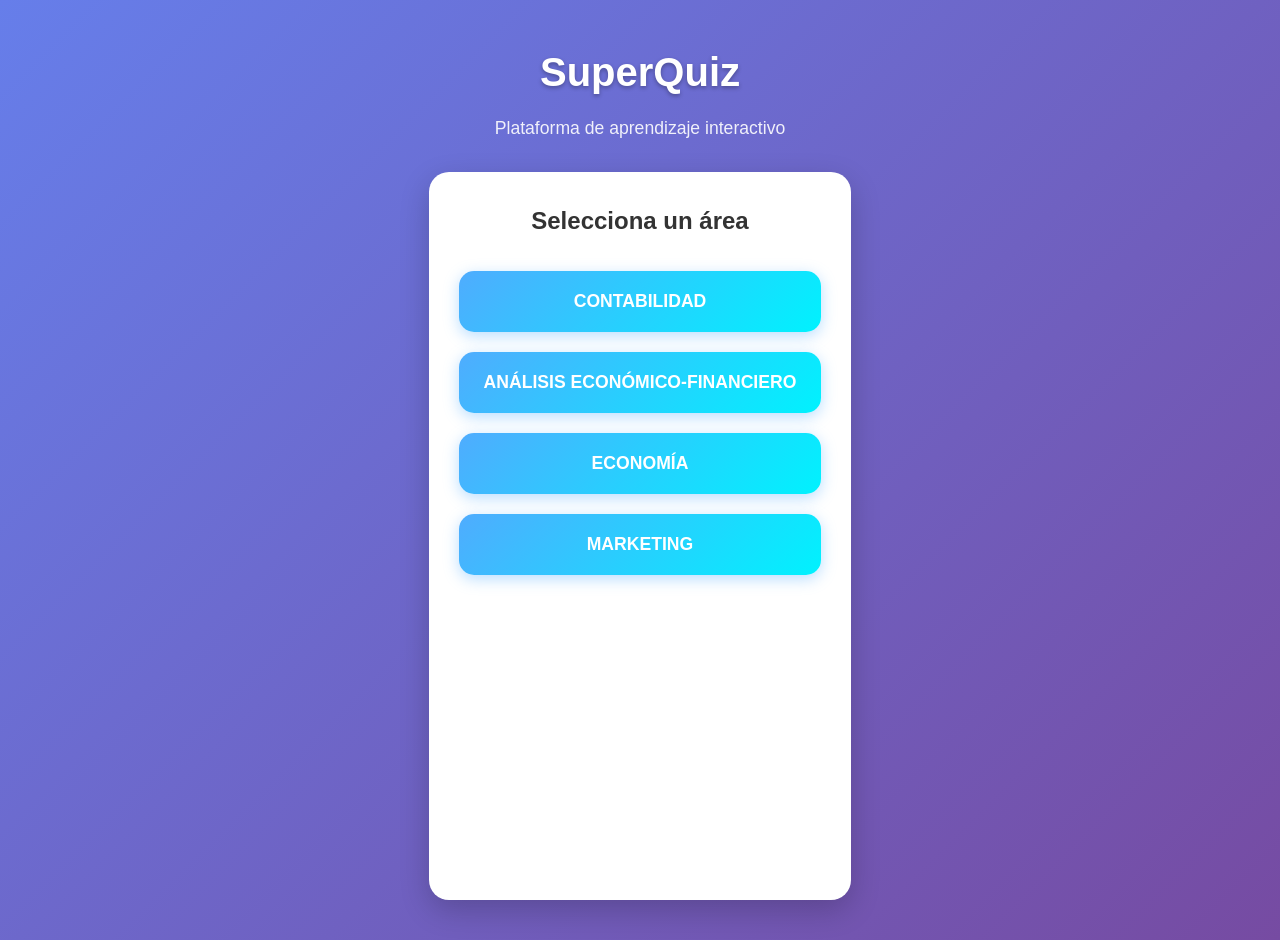
==== index.html @ 413c9064 "Update index.html" ====
<!DOCTYPE html>
<html lang="es">
<head>
    <meta charset="UTF-8">
    <meta name="viewport" content="width=device-width, initial-scale=1.0">
    <title>SuperQuiz</title>
    <style>
        * {
            margin: 0;
            padding: 0;
            box-sizing: border-box;
        }
        body {
            font-family: -apple-system, BlinkMacSystemFont, 'Segoe UI', 'Roboto', 'Helvetica Neue', Arial, sans-serif;
            background: linear-gradient(135deg, #667eea 0%, #764ba2 100%);
            min-height: 100vh;
            color: #333;
            line-height: 1.6;
        }
        .container {
            max-width: 800px;
            margin: 0 auto;
            padding: 20px;
            min-height: 100vh;
            display: flex;
            flex-direction: column;
        }
        .header {
            text-align: center;
            margin-bottom: 30px;
        }
        .header h1 {
            font-size: 2.5rem;
            font-weight: 700;
            margin-bottom: 10px;
            text-shadow: 0 2px 4px rgba(0,0,0,0.3);
            color: white;
        }
        .header p {
            font-size: 1.1rem;
            opacity: 0.9;
            color: white;
        }
        .page {
            display: none;
            flex: 1;
        }
        .page.active {
            display: flex;
            flex-direction: column;
        }
        .main-menu {
            background: white;
            border-radius: 20px;
            padding: 30px;
            box-shadow: 0 10px 30px rgba(0,0,0,0.2);
            flex: 1;
            text-align: center;
        }
        .main-buttons {
            display: grid;
            gap: 20px;
            margin-top: 30px;
        }
        .btn {
            background: linear-gradient(135deg, #4facfe 0%, #00f2fe 100%);
            border: none;
            border-radius: 15px;
            padding: 20px 25px;
            font-size: 1.1rem;
            font-weight: 600;
            color: white;
            cursor: pointer;
            transition: all 0.3s ease;
            text-align: center;
            height: auto;
            box-shadow: 0 4px 15px rgba(79, 172, 254, 0.4);
        }
        .btn:hover {
            box-shadow: 0 8px 25px rgba(79, 172, 254, 0.6);
            transform: translateY(-2px);
        }
        .quiz-container {
            background: white;
            border-radius: 20px;
            padding: 30px;
            box-shadow: 0 10px 30px rgba(0,0,0,0.2);
            flex: 1;
        }
        .quiz-header {
            display: flex;
            justify-content: space-between;
            align-items: center;
            margin-bottom: 20px;
            padding-bottom: 15px;
            border-bottom: 1px solid #eee;
        }
        .quiz-title {
            font-size: 1.8rem;
            font-weight: 700;
        }
        .progress {
            font-size: 1.1rem;
            color: #666;
        }
        .instructions {
            background: linear-gradient(135deg, #a8e6cf 0%, #dcedc8 100%);
            padding: 20px;
            border-radius: 12px;
            margin-bottom: 30px;
            border-left: 4px solid #4caf50;
        }
        .instructions p {
            margin: 0;
            font-weight: 500;
            color: #2e7d32;
        }
        .question {
            margin-bottom: 40px;
            padding: 30px 0;
            border-bottom: 1px solid #eee;
        }
        .question:last-child {
            border-bottom: none;
        }
        .question-intro {
            background: #f8f9fa;
            border-left: 4px solid #4facfe;
            padding: 15px 20px;
            border-radius: 0 8px 8px 0;
            margin-bottom: 20px;
        }
        .question-intro p {
            margin: 0;
            color: #555;
            font-style: italic;
        }
        .question-text {
            font-size: 1.2rem;
            font-weight: 600;
            margin-bottom: 20px;
            color: #333;
        }
        .options {
            display: grid;
            gap: 12px;
        }
        .option {
            background: #f8f9fa;
            padding: 15px;
            border-radius: 10px;
            cursor: pointer;
            transition: all 0.2s ease;
            border: 2px solid transparent;
        }
        .option:hover {
            background: #eef2f7;
        }
        .option.selected {
            background: linear-gradient(135deg, #d4e5ff 0%, #c1d7ff 100%);
            border: 2px solid #4facfe;
            font-weight: 500;
        }
        .option.correct {
            background: linear-gradient(135deg, #d4edda 0%, #c3e6cb 100%);
            border: 2px solid #28a745;
        }
        .option.incorrect {
            background: linear-gradient(135deg, #f8d7da 0%, #f5c6cb 100%);
            border: 2px solid #dc3545;
        }
        .question-actions {
            display: flex;
            justify-content: space-between;
            margin-top: 25px;
        }
        .btn-validate {
            background: linear-gradient(135deg, #667eea 0%, #764ba2 100%);
            color: white;
            border: none;
            border-radius: 10px;
            padding: 12px 25px;
            font-size: 1rem;
            font-weight: 500;
            cursor: pointer;
            transition: all 0.3s ease;
        }
        .btn-validate:hover {
            box-shadow: 0 8px 25px rgba(102, 126, 234, 0.6);
        }
        .btn-validate:disabled {
            opacity: 0.6;
            cursor: not-allowed;
        }
        .btn-saber-mas {
            color: #667eea;
            text-decoration: underline;
            background: none;
            border: none;
            font-size: 0.95rem;
            font-weight: 500;
            cursor: pointer;
            padding: 0;
            margin: 0 10px;
        }
        .btn-saber-mas:hover {
            color: #555;
        }
        .modal {
            display: none;
            position: fixed;
            top: 0;
            left: 0;
            width: 100%;
            height: 100%;
            background-color: rgba(0, 0, 0, 0.7);
            justify-content: center;
            align-items: center;
            z-index: 1000;
        }
        .modal-content {
            background: white;
            padding: 30px;
            border-radius: 20px;
            width: 90%;
            max-width: 600px;
            max-height: 80vh;
            overflow-y: auto;
            position: relative;
            box-shadow: 0 10px 40px rgba(0,0,0,0.3);
            font-size: 1rem;
            line-height: 1.7;
        }
        .modal-close {
            position: absolute;
            top: 15px;
            right: 20px;
            font-size: 1.5rem;
            font-weight: bold;
            color: #555;
            cursor: pointer;
            background: none;
            border: none;
        }
        .modal-close:hover {
            color: #000;
        }
        .modal-title {
            font-size: 1.3rem;
            font-weight: 600;
            margin-bottom: 15px;
            color: #333;
            border-bottom: 1px solid #ddd;
            padding-bottom: 10px;
        }
        .modal-content p {
            margin-bottom: 15px;
            text-align: justify;
        }
        .modal-content u {
            text-decoration: none;
            border-bottom: 1px dotted #007bff;
            cursor: help;
        }
        .feedback {
            padding: 15px 20px;
            border-radius: 12px;
            margin: 20px 0;
            font-weight: 500;
        }
        .feedback.correct {
            background: linear-gradient(135deg, #d4edda 0%, #c3e6cb 100%);
            border: 2px solid #28a745;
            color: #155724;
        }
        .feedback.incorrect {
            background: linear-gradient(135deg, #f8d7da 0%, #f5c6cb 100%);
            border: 2px solid #dc3545;
            color: #721c24;
        }
        .results {
            text-align: center;
            padding: 30px;
            background: linear-gradient(135deg, #fff 0%, #f8f9fa 100%);
            border-radius: 15px;
            margin: 20px 0;
        }
        .results h3 {
            font-size: 3rem;
            font-weight: 700;
            background: linear-gradient(135deg, #4facfe 0%, #00f2fe 100%);
            -webkit-background-clip: text;
            -webkit-text-fill-color: transparent;
            background-clip: text;
            margin-bottom: 15px;
        }
        .results .score {
            font-size: 3rem;
            font-weight: 700;
            background: linear-gradient(135deg, #4facfe 0%, #00f2fe 100%);
            -webkit-background-clip: text;
            -webkit-text-fill-color: transparent;
            background-clip: text;
            margin-bottom: 15px;
        }
        .results .message {
            font-size: 1.2rem;
            color: #666;
            margin-bottom: 20px;
        }
        .btn-home {
            background: linear-gradient(135deg, #ff6b6b 0%, #feca57 100%);
            padding: 10px 20px;
            font-size: 0.9rem;
            box-shadow: 0 4px 15px rgba(255, 107, 107, 0.4);
            border: none;
            border-radius: 10px;
            color: white;
            cursor: pointer;
            font-weight: 500;
        }
        .btn-home:hover {
            box-shadow: 0 8px 25px rgba(255, 107, 107, 0.6);
        }
        .loading {
            text-align: center;
            padding: 20px;
            color: #666;
        }
        .loading::after {
            content: '.';
            animation: dots 1.5s steps(5, end) infinite;
        }
        .error {
            background: #fff8f8;
            border: 1px solid #ffcccc;
            border-radius: 10px;
            padding: 20px;
            color: #cc0000;
            margin: 20px 0;
        }
        .error h3 {
            margin-top: 0;
            color: #cc0000;
        }
        .error code {
            background: #f0f0f0;
            padding: 2px 5px;
            border-radius: 4px;
            font-family: monospace;
        }
        .error ul {
            padding-left: 20px;
            margin: 10px 0;
        }
        .debug-info {
            background: #f8f9fa;
            border: 1px solid #dee2e6;
            border-radius: 5px;
            padding: 10px;
            margin: 10px 0;
            font-family: monospace;
            font-size: 0.8rem;
            color: #666;
            white-space: pre-wrap;
        }
        @keyframes dots {
            0%, 20% { content: '.'; }
            40% { content: '..'; }
            60%, 100% { content: '...'; }
        }
        @media (max-width: 768px) {
            .container {
                padding: 15px;
            }
            .header h1 {
                font-size: 2rem;
            }
            .quiz-container, .quiz-menu, .main-menu {
                padding: 20px;
            }
            .quiz-container {
                max-width: 90%;
            }
            .question-text {
                font-size: 1.1rem;
            }
            .btn {
                padding: 15px 20px;
                font-size: 1rem;
            }
            .quiz-header {
                flex-direction: column;
                gap: 15px;
                text-align: center;
            }
            .results h3 {
                font-size: 2rem;
            }
        }
    </style>
</head>
<body>
    <div class="container">
        <!-- Página principal -->
        <div class="container page active" id="main-page">
            <div class="header">
                <h1>SuperQuiz</h1>
                <p>Plataforma de aprendizaje interactivo</p>
            </div>
            <div class="main-menu">
                <h2>Selecciona un área</h2>
                <div class="main-buttons">
                    <button class="btn" onclick="showPage('menu-page', 'contabilidad')">CONTABILIDAD</button>
                    <button class="btn" onclick="showPage('menu-page', 'analisis-economico-financiero')">ANÁLISIS ECONÓMICO-FINANCIERO</button>
                    <button class="btn" onclick="showPage('menu-page', 'economia')">ECONOMÍA</button>
                    <button class="btn" onclick="showPage('menu-page', 'marketing')">MARKETING</button>
                </div>
            </div>
        </div>

        <!-- Menú de temas -->
        <div class="page" id="menu-page">
            <div class="main-menu">
                <h2 id="area-title">Temas disponibles</h2>
                <div id="quiz-list" class="main-buttons">
                    <!-- Los temas se cargarán dinámicamente aquí -->
                </div>
                <button class="btn btn-home" onclick="showPage('main-page')">← Volver al inicio</button>
            </div>
        </div>

        <!-- Página del quiz -->
        <div class="page" id="quiz-page">
            <div class="quiz-container">
                <div class="quiz-header">
                    <h2 class="quiz-title" id="quiz-title">Título del tema</h2>
                    <div class="progress">Pregunta <span id="current-question">1</span> de <span id="total-questions">15</span></div>
                </div>
                
                <div class="instructions">
                    <p>Selecciona una o varias opciones y haz clic en "Validar respuesta" para comprobar si es correcta.</p>
                </div>
                
                <div id="quiz-content">
                    <!-- El contenido del quiz se cargará dinámicamente aquí -->
                </div>
            </div>
        </div>

        <!-- Página de resultados -->
        <div class="page" id="results-page">
            <div class="results">
                <h3>¡Quiz completado!</h3>
                <div class="score" id="final-score">0/0</div>
                <div class="message" id="result-message">¡Buen trabajo!</div>
                <button class="btn-home" onclick="showPage('menu-page')">Volver a los temas</button>
            </div>
        </div>
    </div>

    <!-- Modal para "Saber más" -->
    <div id="saberMasModal" class="modal">
        <div class="modal-content">
            <span class="modal-close" onclick="closeModal()">&times;</span>
            <h3 class="modal-title">Más información</h3>
            <div id="modal-content"></div>
        </div>
    </div>

    <script>
        // Variables globales
        let currentArea = 'contabilidad';
        let currentQuizId = '';
        let currentQuestionIndex = 0;
        let selectedOptions = [];
        let score = 0;
        let quizData = null;
        let totalQuestions = 0;

        // Función para obtener la ruta base de la aplicación
        function getBasePath() {
            const path = window.location.pathname;
            // Si estamos en GitHub Pages con un repositorio específico
            if (path.includes('/quizarra')) {
                const segments = path.split('/');
                if (segments.length > 1) {
                    return '/' + segments[1];
                }
            }
            return '';
        }

        // Función para mostrar información de debug
        function showDebugInfo(info) {
            console.log('Debug Info:', info);
            const debugDiv = document.createElement('div');
            debugDiv.className = 'debug-info';
            debugDiv.textContent = JSON.stringify(info, null, 2);
            
            const quizList = document.getElementById('quiz-list');
            if (quizList && !quizList.querySelector('.debug-info')) {
                quizList.appendChild(debugDiv);
            }
        }

        // Función para mostrar una página específica
        function showPage(pageId, area = 'contabilidad') {
            if (pageId === 'menu-page') {
                currentArea = area;
                document.getElementById('area-title').textContent = 
                    area === 'contabilidad' ? 'Contabilidad' :
                    area === 'analisis-economico-financiero' ? 'Análisis Económico-Financiero' :
                    area === 'economia' ? 'Economía' : 'Marketing';
                
                // Mostrar mensaje de carga
                const quizList = document.getElementById('quiz-list');
                quizList.innerHTML = '<div class="loading">Cargando temas...</div>';
                
                // Cargar temas de esta área
                loadAreaThemes();
            }
            
            document.querySelectorAll('.page').forEach(p => p.classList.remove('active'));
            document.getElementById(pageId).classList.add('active');
        }

        // Carga los temas de un área
        function loadAreaThemes() {
            const quizList = document.getElementById('quiz-list');
            const basePath = getBasePath();
            
            showDebugInfo({
                currentArea,
                basePath,
                currentUrl: window.location.href,
                pathname: window.location.pathname
            });
            
            // Lista de archivos JSON conocidos para cada área
            const knownFiles = {
                'contabilidad': ['contabilidad-basica.json', 'inversion-no-corriente.json'],
                'analisis-economico-financiero': ['introduccion.json'],
                'economia': ['introduccion.json'],
                'marketing': ['introduccion.json']
            };
            
            const filesToCheck = knownFiles[currentArea] || [];
            const validThemes = [];
            let checkedFiles = 0;
            
            if (filesToCheck.length === 0) {
                quizList.innerHTML = '<div class="error">No hay temas configurados para esta área.</div>';
                return;
            }
            
            filesToCheck.forEach(file => {
                const url = `${basePath}/content/${currentArea}/${file}`;
                
                fetch(url)
                    .then(response => {
                        checkedFiles++;
                        if (response.ok) {
                            return response.json();
                        }
                        throw new Error(`HTTP ${response.status}: ${response.statusText}`);
                    })
                    .then(data => {
                        validThemes.push({
                            id: file.replace('.json', ''),
                            title: data.title || 'Título no disponible',
                            file: file
                        });
                        
                        // Si hemos revisado todos los archivos, mostrar resultados
                        if (checkedFiles === filesToCheck.length) {
                            displayThemes(validThemes);
                        }
                    })
                    .catch(error => {
                        console.error(`Error loading ${file}:`, error);
                        
                        // Si hemos revisado todos los archivos, mostrar resultados
                        if (checkedFiles === filesToCheck.length) {
                            displayThemes(validThemes);
                        }
                    });
            });
        }

        // Muestra los temas válidos encontrados
        function displayThemes(themes) {
            const quizList = document.getElementById('quiz-list');
            
            if (themes.length === 0) {
                quizList.innerHTML = `
                    <div class="error">
                        <h3>No se encontraron temas</h3>
                        <p>No se pudieron cargar los archivos JSON para el área "${currentArea}".</p>
                        <p>Verifica que los siguientes archivos existen y son accesibles:</p>
                        <ul>
                            <li>content/${currentArea}/contabilidad-basica.json</li>
                            <li>content/${currentArea}/inversion-no-corriente.json</li>
                        </ul>
                        <p>URL base detectada: <code>${getBasePath()}</code></p>
                    </div>
                `;
                return;
            }
            
            quizList.innerHTML = '';
            themes.forEach(theme => {
                const btn = document.createElement('button');
                btn.className = 'btn';
                btn.textContent = theme.title;
                btn.onclick = () => loadQuiz(theme.id);
                quizList.appendChild(btn);
            });
        }

        // Carga un quiz específico desde JSON
        function loadQuiz(quizId) {
            currentQuizId = quizId;
            const basePath = getBasePath();
            const url = `${basePath}/content/${currentArea}/${quizId}.json`;
            
            // Mostrar mensaje de carga
            const content = document.getElementById('quiz-content');
            content.innerHTML = '<div class="loading">Cargando tema...</div>';
            
            showDebugInfo({
                action: 'loadQuiz',
                quizId,
                url,
                basePath
            });
            
            fetch(url)
                .then(response => {
                    if (!response.ok) {
                        throw new Error(`HTTP ${response.status}: ${response.statusText}`);
                    }
                    return response.json();
                })
                .then(data => {
                    quizData = data;
                    totalQuestions = quizData.questions.length;
                    document.getElementById('total-questions').textContent = totalQuestions;
                    currentQuestionIndex = 0;
                    score = 0;
                    selectedOptions = [];
                    
                    // Actualizar título
                    document.getElementById('quiz-title').textContent = quizData.title;
                    
                    // Cargar la primera pregunta
                    loadQuestion();
                    showPage('quiz-page');
                })
                .catch(error => {
                    console.error('Error loading quiz:', error);
                    content.innerHTML = `
                        <div class="error">
                            <h3>¡Error al cargar el tema!</h3>
                            <p><strong>URL intentada:</strong> <code>${url}</code></p>
                            <p><strong>Error:</strong> ${error.message}</p>
                            <p>Posibles soluciones:</p>
                            <ul>
                                <li>Verifica que el archivo JSON existe en el repositorio</li>
                                <li>Comprueba que el archivo tiene formato JSON válido</li>
                                <li>Asegúrate de que GitHub Pages está habilitado</li>
                                <li>Espera unos minutos para que GitHub Pages se actualice</li>
                            </ul>
                        </div>
                    `;
                });
        }

        // Carga una pregunta específica
        function loadQuestion() {
            const question = quizData.questions[currentQuestionIndex];
            const content = document.getElementById('quiz-content');
            document.getElementById('current-question').textContent = currentQuestionIndex + 1;
            selectedOptions = []; // Reset selections for new question
            
            content.innerHTML = `
                <div class="question">
                    ${question.intro ? `<div class="question-intro"><p>${question.intro}</p></div>` : ''}
                    <div class="question-text">${question.question}</div>
                    <div class="options" id="options-${currentQuestionIndex}">
                        ${question.options.map((opt, i) => `
                            <div class="option" onclick="toggleSelect(this, ${i})">${opt}</div>
                        `).join('')}
                    </div>
                    <div class="feedback" id="feedback-${currentQuestionIndex}" style="display:none;"></div>
                    <div class="question-actions">
                        <button class="btn-validate" id="validate-btn" onclick="validateAnswer()">Validar respuesta</button>
                        <button class="btn-saber-mas" onclick="openModal()">Saber más</button>
                    </div>
                </div>
            `;
        }

        // Permite seleccionar opciones
        function toggleSelect(element, optionIndex) {
            const options = document.querySelectorAll(`#options-${currentQuestionIndex} .option`);
            const question = quizData.questions[currentQuestionIndex];
            
            // Si es pregunta de única respuesta, deseleccionar otras
            if (question.correct.length === 1) {
                options.forEach(opt => opt.classList.remove('selected'));
                element.classList.add('selected');
                selectedOptions = [optionIndex];
            } 
            // Si es pregunta de múltiple respuesta
            else {
                if (element.classList.contains('selected')) {
                    element.classList.remove('selected');
                    selectedOptions = selectedOptions.filter(i => i !== optionIndex);
                } else {
                    element.classList.add('selected');
                    selectedOptions.push(optionIndex);
                }
            }
        }

        // Valida la respuesta
        function validateAnswer() {
            if (selectedOptions.length === 0) {
                alert('Por favor, selecciona al menos una opción.');
                return;
            }
            
            const question = quizData.questions[currentQuestionIndex];
            const feedback = document.getElementById(`feedback-${currentQuestionIndex}`);
            const validateBtn = document.getElementById('validate-btn');
            const options = document.querySelectorAll(`#options-${currentQuestionIndex} .option`);
            
            // Deshabilitar botón y opciones
            validateBtn.disabled = true;
            options.forEach(opt => opt.style.pointerEvents = 'none');
            
            // Verificar respuestas
            const correctAnswers = [...question.correct].sort();
            const userAnswers = [...selectedOptions].sort();
            const isCorrect = JSON.stringify(correctAnswers) === JSON.stringify(userAnswers);
            
            // Mostrar feedback
            if (isCorrect) {
                feedback.className = 'feedback correct';
                feedback.innerHTML = '¡Correcto! La respuesta es correcta.';
                score++;
            } else {
                feedback.className = 'feedback incorrect';
                feedback.innerHTML = 'Incorrecto. Revisa las opciones seleccionadas.';
            }
            
            feedback.style.display = 'block';
            
            // Resaltar respuestas correctas e incorrectas
            options.forEach((opt, i) => {
                if (question.correct.includes(i)) {
                    opt.classList.add('correct');
                }
                if (selectedOptions.includes(i) && !question.correct.includes(i)) {
                    opt.classList.add('incorrect');
                }
            });
            
            // Cambiar botón a "Siguiente"
            setTimeout(() => {
                if (currentQuestionIndex < totalQuestions - 1) {
                    validateBtn.textContent = 'Siguiente pregunta';
                    validateBtn.onclick = nextQuestion;
                } else {
                    validateBtn.textContent = 'Ver resultados';
                    validateBtn.onclick = showResults;
                }
                validateBtn.disabled = false;
            }, 1500);
        }

        // Muestra la siguiente pregunta
        function nextQuestion() {
            currentQuestionIndex++;
            loadQuestion();
        }

        // Muestra los resultados
        function showResults() {
            document.getElementById('final-score').textContent = `${score}/${totalQuestions}`;
            
            // Mensaje según puntuación
            const resultMessage = document.getElementById('result-message');
            const percentage = (score / totalQuestions) * 100;
            
            if (percentage === 100) {
                resultMessage.textContent = '¡Excelente! Has respondido todas las preguntas correctamente.';
            } else if (percentage >= 75) {
                resultMessage.textContent = '¡Buen trabajo! Tienes un buen conocimiento del tema.';
            } else if (percentage >= 50) {
                resultMessage.textContent = 'Buen esfuerzo. Revisa las preguntas que has fallado para mejorar.';
            } else {
                resultMessage.textContent = 'Necesitas repasar más el tema. ¡No te rindas!';
            }
            
            showPage('results-page');
        }

        // Abre el modal de "Saber más"
        function openModal() {
            const question = quizData.questions[currentQuestionIndex];
            const modal = document.getElementById('saberMasModal');
            const modalContent = document.getElementById('modal-content');
            
            modalContent.innerHTML = question.saber_mas;
            modal.style.display = 'flex';
        }

        // Cierra el modal
        function closeModal() {
            document.getElementById('saberMasModal').style.display = 'none';
        }

        // Inicialización al cargar la página
        document.addEventListener('DOMContentLoaded', () => {
            // Configurar evento para cerrar el modal al hacer clic fuera
            window.onclick = function(event) {
                const modal = document.getElementById('saberMasModal');
                if (event.target === modal) closeModal();
            };
            
            // Configurar tecla ESC para cerrar el modal
            document.addEventListener('keydown', function(event) {
                if (event.key === 'Escape') {
                    closeModal();
                }
            });
            
            // Si hay un hash en la URL, cargar esa área directamente
            if (window.location.hash) {
                const area = window.location.hash.substring(1);
                if (['contabilidad', 'analisis-economico-financiero', 'economia', 'marketing'].includes(area)) {
                    showPage('menu-page', area);
                }
            }
        });
    </script>
</body>
</html>
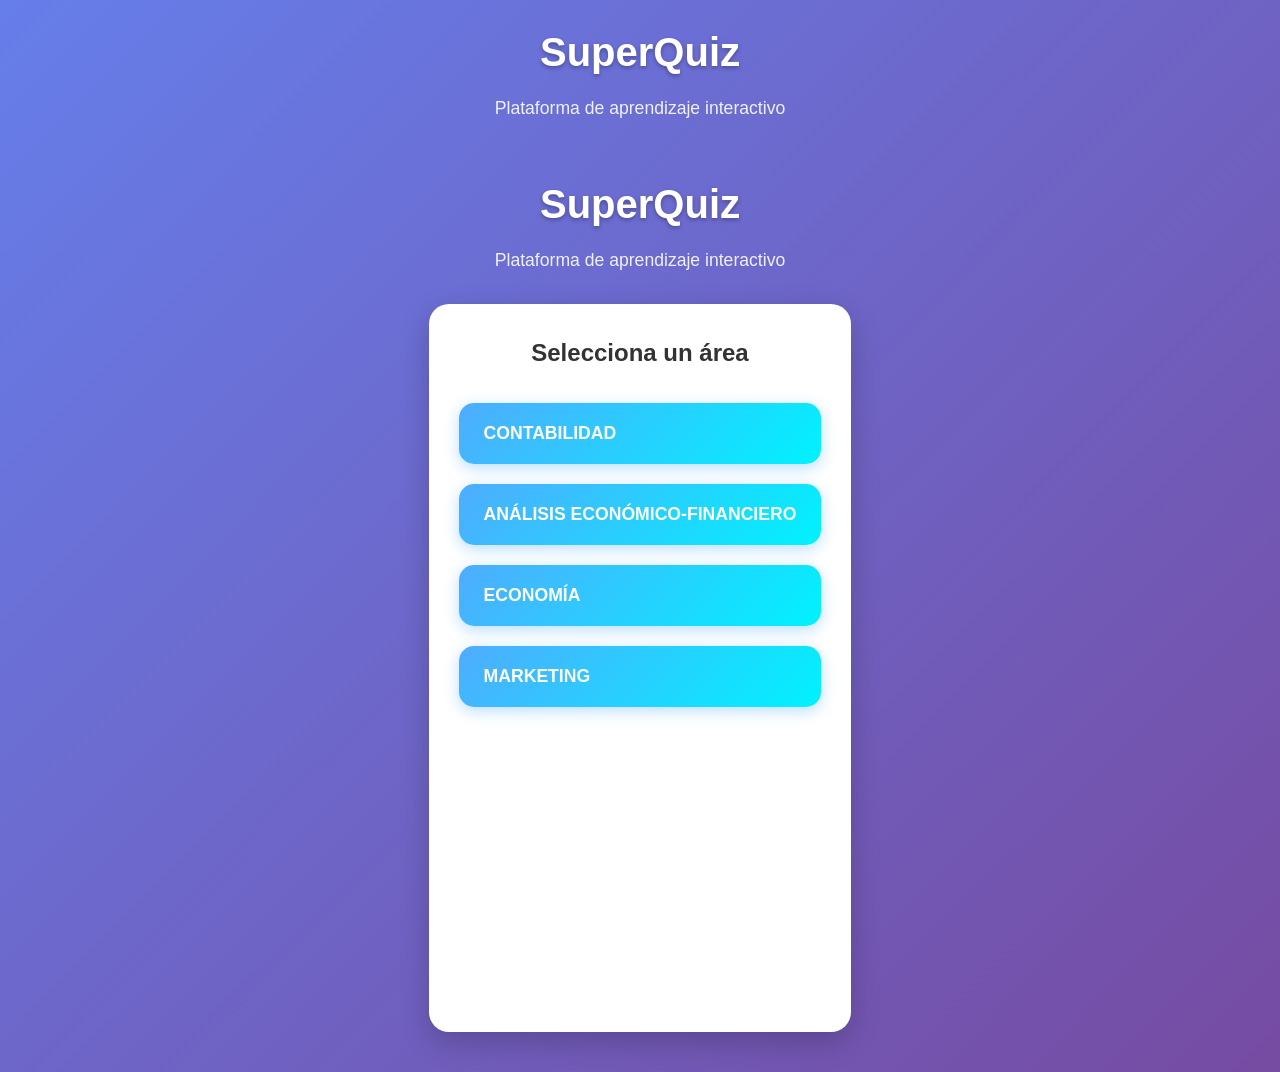
==== commit addac75c: "Update index.html" ====
--- a/index.html
+++ b/index.html
@@ -72,7 +72,7 @@
             color: white;
             cursor: pointer;
             transition: all 0.3s ease;
-            text-align: center;
+            text-align: left;
             height: auto;
             box-shadow: 0 4px 15px rgba(79, 172, 254, 0.4);
         }
@@ -322,53 +322,6 @@
         .btn-home:hover {
             box-shadow: 0 8px 25px rgba(255, 107, 107, 0.6);
         }
-        .loading {
-            text-align: center;
-            padding: 20px;
-            color: #666;
-        }
-        .loading::after {
-            content: '.';
-            animation: dots 1.5s steps(5, end) infinite;
-        }
-        .error {
-            background: #fff8f8;
-            border: 1px solid #ffcccc;
-            border-radius: 10px;
-            padding: 20px;
-            color: #cc0000;
-            margin: 20px 0;
-        }
-        .error h3 {
-            margin-top: 0;
-            color: #cc0000;
-        }
-        .error code {
-            background: #f0f0f0;
-            padding: 2px 5px;
-            border-radius: 4px;
-            font-family: monospace;
-        }
-        .error ul {
-            padding-left: 20px;
-            margin: 10px 0;
-        }
-        .debug-info {
-            background: #f8f9fa;
-            border: 1px solid #dee2e6;
-            border-radius: 5px;
-            padding: 10px;
-            margin: 10px 0;
-            font-family: monospace;
-            font-size: 0.8rem;
-            color: #666;
-            white-space: pre-wrap;
-        }
-        @keyframes dots {
-            0%, 20% { content: '.'; }
-            40% { content: '..'; }
-            60%, 100% { content: '...'; }
-        }
         @media (max-width: 768px) {
             .container {
                 padding: 15px;
@@ -402,6 +355,11 @@
 </head>
 <body>
     <div class="container">
+        <div class="header">
+            <h1>SuperQuiz</h1>
+            <p>Plataforma de aprendizaje interactivo</p>
+        </div>
+
         <!-- Página principal -->
         <div class="container page active" id="main-page">
             <div class="header">
@@ -469,40 +427,927 @@
     </div>
 
     <script>
+        // Datos embedidos - NO HAY PROBLEMAS DE CORS
+        const quizData = {
+            'contabilidad': {
+                'contabilidad-basica': {
+                    title: "Introducción al Plan General de Contabilidad",
+                    questions: [
+                        {
+                            intro: "El Plan General de Contabilidad (PGC) es el marco normativo que regula la contabilidad en España. Establece los principios, criterios y normas contables que deben seguir las empresas para elaborar sus estados financieros.",
+                            question: "1. ¿Cuál es el objetivo principal del Plan General de Contabilidad?",
+                            options: [
+                                "Homogeneizar la información contable",
+                                "Garantizar la utilidad de la información para la toma de decisiones",
+                                "Establecer criterios fiscales",
+                                "Facilitar la comparabilidad"
+                            ],
+                            correct: [0, 1, 3],
+                            saber_mas: "<p>El <u>objetivo principal del Plan General de Contabilidad</u> es proporcionar un marco común que permita la elaboración de estados financieros <u>homogéneos, comprensibles y comparables</u>. Esto es fundamental para que inversores, acreedores y otros usuarios puedan tomar decisiones económicas fundamentadas.</p><p>El PGC no solo regula el registro contable, sino que también garantiza la <u>transparencia</u> y <u>calidad</u> de la información. Por ejemplo, una empresa que cambia de sector debe seguir los mismos criterios para mantener la <u>continuidad</u> y <u>comparabilidad</u>.</p><p>Además, el PGC establece que la información debe ser <u>relevante</u> y <u>fiable</u>, cumpliendo con el marco conceptual. Esto asegura la <u>imagen fiel</u> del patrimonio, situación financiera y resultados.</p>"
+                        },
+                        {
+                            question: "2. ¿Qué característica cualitativa implica que la información influya en las decisiones económicas de los usuarios?",
+                            options: ["Relevancia", "Fiabilidad", "Comparabilidad", "Comprensibilidad"],
+                            correct: [0],
+                            saber_mas: "<p>La <u>relevancia</u> es una característica cualitativa fundamental que implica que la información contable influye en las decisiones económicas de los usuarios. Para ser relevante, debe tener <u>valor predictivo</u> o <u>valor confirmatorio</u>.</p><p>Por ejemplo, conocer el nivel de deuda de una empresa ayuda a prever su solvencia futura. La <u>materialidad</u> está relacionada con la relevancia: un dato es material si su omisión o error podría influir en las decisiones.</p><p>Según el marco conceptual del PGC, sin relevancia, la información pierde su utilidad principal, aunque sea fiable o comparable.</p>"
+                        },
+                        {
+                            question: "3. ¿Qué principio contable exige que los ingresos y gastos se registren cuando se generan, no cuando se cobran o pagan?",
+                            options: ["Devengo", "Prudencia", "Importancia relativa", "Asociación de ingresos y gastos"],
+                            correct: [0],
+                            saber_mas: "<p>El <u>principio del devengo</u> establece que los ingresos y gastos deben reconocerse en el momento en que se generan, independientemente de cuándo se cobren o paguen. Es fundamental para la <u>imagen fiel</u> del resultado.</p><p>Por ejemplo, si una empresa vende en diciembre y cobra en enero, el ingreso se registra en diciembre. Este principio permite una adecuada <u>asociación de ingresos y gastos</u> en el período correspondiente.</p><p>El devengo es clave para diferenciar entre <u>tesorería</u> y <u>resultado</u>, evitando distorsiones por la cronología del cobro.</p>"
+                        },
+                        {
+                            question: "4. ¿Qué significa el principio de prudencia?",
+                            options: [
+                                "Evitar sobrevalorar activos e ingresos",
+                                "Evitar infravalorar pasivos y gastos",
+                                "No compensar activos y pasivos",
+                                "Aplicar políticas contables uniformemente"
+                            ],
+                            correct: [0, 1],
+                            saber_mas: "<p>El <u>principio de prudencia</u> exige que se tenga precaución ante la incertidumbre. Implica que los activos e ingresos no se sobrevaloren, y que los pasivos y gastos no se infravaloren.</p><p>Por ejemplo, si hay dudas sobre el cobro a un cliente, se debe crear una provisión. Pero no se puede usar la prudencia para crear reservas ocultas, ya que eso afectaría la <u>fiabilidad</u> de la información.</p><p>Es un equilibrio: proteger a los usuarios sin distorsionar la realidad financiera.</p>"
+                        },
+                        {
+                            question: "5. ¿Qué elementos integran las cuentas anuales según el PGC?",
+                            options: [
+                                "Balance, cuenta de pérdidas y ganancias, estado de cambios en el patrimonio neto",
+                                "Balance, memoria, estado de flujo de efectivo",
+                                "Balance, cuenta de pérdidas y ganancias, estado de cambios en el patrimonio neto, estado de flujo de efectivo y memoria",
+                                "Balance, cuenta de pérdidas y ganancias, memoria"
+                            ],
+                            correct: [2],
+                            saber_mas: "<p>Las <u>cuentas anuales</u> están formadas por cinco documentos principales:</p><ul><li><strong>Balance</strong>: muestra la situación financiera al cierre del ejercicio.</li><li><strong>Cuenta de pérdidas y ganancias</strong>: refleja los resultados del periodo.</li><li><strong>Estado de cambios en el patrimonio neto</strong>: detalla el movimiento del patrimonio.</li><li><strong>Estado de flujo de efectivo</strong>: muestra el movimiento de liquidez.</li><li><strong>Memoria</strong>: explica los datos y criterios utilizados.</li></ul><p>Esta estructura garantiza la transparencia y coherencia de la información.</p>"
+                        },
+                        {
+                            question: "6. ¿Qué es un activo según el Marco Conceptual?",
+                            options: [
+                                "Un recurso controlado por la empresa con expectativa de beneficios futuros",
+                                "Un derecho a recibir dinero en el futuro",
+                                "Un bien que pertenece a la empresa",
+                                "Un elemento que genera ingresos"
+                            ],
+                            correct: [0],
+                            saber_mas: "<p>Un <u>activo</u> es un recurso que la empresa controla como consecuencia de sucesos pasados, y del que espera obtener <u>beneficios económicos futuros</u>.</p><p>No basta con que el bien exista: debe haber <u>control efectivo</u> y <u>probabilidad de rendimientos</u>. Por ejemplo, un inmueble arrendado no es activo si no se tiene control.</p><p>La propiedad legal no es necesaria; lo importante es la <u>esencia económica</u> del recurso.</p>"
+                        },
+                        {
+                            question: "7. ¿Qué define un pasivo?",
+                            options: [
+                                "Una obligación presente derivada de eventos pasados",
+                                "Un compromiso futuro",
+                                "Una deuda con proveedores",
+                                "Un saldo a pagar"
+                            ],
+                            correct: [0],
+                            saber_mas: "<p>Un <u>pasivo</u> es una obligación presente surgida de eventos pasados, cuya liquidación probablemente implique una <u>salida de recursos</u> con beneficios económicos.</p><p>Por ejemplo, un préstamo bancario es un pasivo porque existe una obligación actual. Si solo hubiera un contrato futuro, no sería un pasivo.</p><p>El concepto incluye también las <u>provisiones</u>, que son pasivos estimados, como gastos de desmantelamiento o litigios pendientes.</p>"
+                        },
+                        {
+                            question: "8. ¿Qué es el patrimonio neto?",
+                            options: [
+                                "La parte residual de los activos menos los pasivos",
+                                "Los fondos aportados por los socios",
+                                "Los resultados acumulados",
+                                "El capital social"
+                            ],
+                            correct: [0],
+                            saber_mas: "<p>El <u>patrimonio neto</u> es la diferencia entre los activos y los pasivos. Representa los <u>fondos propios</u> de la empresa.</p><p>Incluye el <u>capital social</u>, las <u>reservas</u> y los <u>resultados acumulados</u>. No es solo el capital aportado, sino todo lo que pertenece a los propietarios tras deducir las deudas.</p><p>Es clave para evaluar la solvencia y estabilidad financiera.</p>"
+                        },
+                        {
+                            question: "9. ¿Qué es un ingreso imputado?",
+                            options: [
+                                "Un incremento de activos o decremento de pasivos que altera positivamente el patrimonio neto",
+                                "Un cobro realizado",
+                                "Un derecho a cobrar",
+                                "Un aumento de capital"
+                            ],
+                            correct: [0],
+                            saber_mas: "<p>Un <u>ingreso imputado</u> es cualquier entrada o incremento de activos, o decremento de pasivos, que aumenta positivamente el patrimonio neto, siempre que no proceda de aportaciones de propietarios.</p><p>Por ejemplo, la venta de productos genera un ingreso imputado, incluso si el cobro se hace después.</p><p>Es diferente del <u>ingreso inicial</u> (el total pactado), que puede no estar completamente devengado.</p>"
+                        },
+                        {
+                            question: "10. ¿Qué es un gasto imputado?",
+                            options: [
+                                "Un decremento de activos o incremento de pasivos que reduce el patrimonio neto",
+                                "Un pago realizado",
+                                "Un costo anticipado",
+                                "Un descuento recibido"
+                            ],
+                            correct: [0],
+                            saber_mas: "<p>Un <u>gasto imputado</u> es cualquier salida, consumo o deterioro de activos, o incremento de pasivos, que disminuye negativamente el patrimonio neto, siempre que no sea una distribución a propietarios.</p><p>Por ejemplo, el consumo de mercaderías o el pago de salarios son gastos imputados.</p><p>Se diferencia del <u>gasto inicial</u> (costo total), que puede no estar totalmente devengado.</p>"
+                        },
+                        {
+                            question: "11. ¿Qué criterio de valoración se aplica al coste histórico?",
+                            options: [
+                                "El precio de adquisición del activo",
+                                "El valor razonable",
+                                "El valor neto realizable",
+                                "El valor en uso"
+                            ],
+                            correct: [0],
+                            saber_mas: "<p>El <u>coste histórico</u> es el precio de adquisición del activo, incluyendo el importe pagado, los impuestos y gastos directamente atribuibles a su compra.</p><p>Para activos producidos internamente, incluye materiales, mano de obra y costes indirectos.</p><p>Es el método más utilizado por su <u>fiabilidad</u> y <u>objetividad</u>, aunque puede no reflejar el valor actual.</p>"
+                        },
+                        {
+                            question: "12. ¿Qué es el valor razonable?",
+                            options: [
+                                "El precio que se recibiría por la venta de un activo en condiciones normales",
+                                "El costo de producción",
+                                "El valor neto realizable",
+                                "El valor en libros"
+                            ],
+                            correct: [0],
+                            saber_mas: "<p>El <u>valor razonable</u> es el importe que se recibiría por la venta de un activo, o se pagaría por la transferencia de un pasivo, en una transacción ordenada entre partes informadas e independientes.</p><p>Se basa en el mercado activo y se clasifica en tres niveles: precios cotizados (nivel 1), modelos con datos observables (nivel 2) y estimaciones con datos no observables (nivel 3).</p><p>Es útil para reflejar la <u>realidad económica</u> de los activos y pasivos.</p>"
+                        },
+                        {
+                            question: "13. ¿Qué es el valor neto realizable?",
+                            options: [
+                                "El importe esperado por la venta de un activo menos los costes de venta",
+                                "El valor razonable",
+                                "El costo amortizado",
+                                "El valor en uso"
+                            ],
+                            correct: [0],
+                            saber_mas: "<p>El <u>valor neto realizable</u> es el importe que se espera obtener por la venta de un activo en condiciones normales, menos los costes necesarios para su venta.</p><p>Es útil para determinar si un activo debe depreciarse por deterioro.</p><p>Por ejemplo, si un producto tiene un valor de mercado de 100€ y los costes de venta son 10€, su valor neto realizable es 90€.</p>"
+                        },
+                        {
+                            question: "14. ¿Qué es el valor en uso?",
+                            options: [
+                                "El valor actual de los flujos de efectivo futuros esperados",
+                                "El valor razonable",
+                                "El costo histórico",
+                                "El valor neto realizable"
+                            ],
+                            correct: [0],
+                            saber_mas: "<p>El <u>valor en uso</u> es el valor actual de los flujos de efectivo netos que se esperan obtener del activo durante su vida útil.</p><p>Se calcula aplicando un tipo de descuento que incluye el riesgo del activo.</p><p>Es útil para evaluar si un activo debe mantenerse en el balance o si ha sufrido un deterioro.</p>"
+                        },
+                        {
+                            question: "15. ¿Qué es el coste amortizado?",
+                            options: [
+                                "El importe inicial ajustado por intereses y amortización",
+                                "El valor razonable",
+                                "El costo histórico",
+                                "El valor en uso"
+                            ],
+                            correct: [0],
+                            saber_mas: "<p>El <u>coste amortizado</u> es el importe al que fue inicialmente valorado un instrumento financiero, ajustado por la amortización de intereses utilizando el tipo de interés efectivo.</p><p>Se aplica a préstamos, créditos y bonos.</p><p>Permite reflejar la evolución del valor del instrumento financiero en el tiempo.</p>"
+                        }
+                    ]
+                },
+                'inversion-no-corriente': {
+                    title: "Inversión No Corriente - Activo Fijo",
+                    questions: [
+                        {
+                            intro: "El activo no corriente comprende elementos destinados a servir de forma duradera en la actividad de la empresa.",
+                            question: "1. ¿Qué caracteriza al activo no corriente?",
+                            options: [
+                                "Permanencia superior a un año",
+                                "Destinado a la venta inmediata",
+                                "No destinado a la venta",
+                                "Controlado por la empresa"
+                            ],
+                            correct: [0, 2, 3],
+                            saber_mas: "<p>El <u>activo no corriente</u> se compone de activos que la empresa utiliza de forma duradera. Su principal característica es la <u>permanencia</u> superior al año o ciclo de explotación.</p><p>No está destinado a la venta, sino a participar en el proceso productivo. Se clasifica en <u>inmovilizado material</u>, <u>intangible</u> y <u>financiero</u>.</p><p>Según el PGC, se valora inicialmente por <u>coste de adquisición o producción</u> y se amortiza sistemáticamente (excepto terrenos).</p>"
+                        },
+                        {
+                            question: "2. ¿Qué se incluye en el inmovilizado intangible?",
+                            options: [
+                                "Investigación y desarrollo",
+                                "Propiedad industrial",
+                                "Fondo de comercio",
+                                "Aplicaciones informáticas"
+                            ],
+                            correct: [1, 2, 3],
+                            saber_mas: "<p>El <u>inmovilizado intangible</u> incluye activos sin forma física: <u>concesiones</u>, <u>patentes</u>, <u>fondo de comercio</u>, <u>software</u>, etc.</p><p>Los gastos de <u>investigación</u> se imputan al ejercicio, pero los de <u>desarrollo</u> pueden activarse si se cumplen ciertos requisitos (viabilidad técnica, intención de finalizar, capacidad de uso, beneficios futuros).</p><p>El <u>fondo de comercio</u> solo se reconoce por adquisición onerosa, no por generación interna.</p>"
+                        },
+                        {
+                            question: "3. ¿Qué es un arrendamiento financiero?",
+                            options: [
+                                "El arrendatario asume riesgos y beneficios de propiedad",
+                                "El arrendador mantiene los riesgos",
+                                "Se registra como activo y pasivo",
+                                "Es un gasto inmediato"
+                            ],
+                            correct: [0, 2],
+                            saber_mas: "<p>En un <u>arrendamiento financiero</u>, el arrendatario asume los <u>riesgos y beneficios</u> de la propiedad. Se registra un <u>activo</u> y un <u>pasivo financiero</u> por el menor entre el valor razonable del activo y el valor actual de las cuotas.</p><p>Este modelo se aplica cuando el arrendatario controla el uso del activo y se espera que obtenga beneficios económicos.</p>"
+                        },
+                        {
+                            question: "4. ¿Qué criterio se usa para valorar un activo financiero a coste amortizado?",
+                            options: [
+                                "Valor razonable",
+                                "Coste histórico",
+                                "Coste amortizado",
+                                "Valor neto realizable"
+                            ],
+                            correct: [2],
+                            saber_mas: "<p>Un activo financiero se valora a <u>coste amortizado</u> si cumple dos condiciones: (1) el modelo de negocio es mantenerlo para cobrar flujos contractuales (no para negociar), y (2) los flujos son solo pagos de principal e intereses (test SPPI).</p><p>Se aplica a créditos comerciales, préstamos y bonos no negociados.</p>"
+                        },
+                        {
+                            question: "5. ¿Qué activos se incluyen en el grupo 2 del PGC?",
+                            options: [
+                                "Inmovilizado material",
+                                "Inversiones inmobiliarias",
+                                "Inversiones financieras a largo plazo",
+                                "Existencias"
+                            ],
+                            correct: [0, 1, 2],
+                            saber_mas: "<p>El <u>grupo 2</u> del PGC incluye todos los activos no corrientes: <u>inmovilizado material</u>, <u>intangible</u>, <u>inversiones inmobiliarias</u> y <u>financieras a largo plazo</u>.</p><p>Las <u>existencias</u> pertenecen al grupo 3. Este agrupamiento facilita la clasificación en el balance.</p>"
+                        },
+                        {
+                            question: "6. ¿Cuándo se puede activar un gasto de desarrollo?",
+                            options: [
+                                "Siempre que se incurra",
+                                "Solo si hay viabilidad técnica",
+                                "Si hay intención de finalizarlo",
+                                "Si generará beneficios futuros"
+                            ],
+                            correct: [1, 2, 3],
+                            saber_mas: "<p>Para activar un gasto de desarrollo, debe demostrarse: <u>viabilidad técnica</u>, <u>intención de finalizarlo</u>, <u>capacidad para usarlo</u> y <u>beneficios económicos futuros</u>.</p><p>Esto asegura que solo se capitalicen proyectos viables, no meras investigaciones preliminares.</p>"
+                        },
+                        {
+                            question: "7. ¿Qué es el valor en uso de un activo?",
+                            options: [
+                                "Valor actual de flujos de efectivo futuros esperados",
+                                "Precio de mercado",
+                                "Coste de reposición",
+                                "Valor neto realizable"
+                            ],
+                            correct: [0],
+                            saber_mas: "<p>El <u>valor en uso</u> es el valor actual de los flujos de efectivo netos que se esperan obtener del activo durante su vida útil.</p><p>Se calcula descontando los flujos futuros usando un tipo de interés que incluye el riesgo del activo. Es clave para evaluar deterioro.</p>"
+                        },
+                        {
+                            question: "8. ¿Qué activos se clasifican como mantenidos para la venta?",
+                            options: [
+                                "Activos cuya recuperación se espera por venta",
+                                "Existencias",
+                                "Inversiones a corto plazo",
+                                "Activos que ya no se usan"
+                            ],
+                            correct: [0, 3],
+                            saber_mas: "<p>Los activos mantenidos para la venta son aquellos cuya recuperación se espera <u>principalmente por su venta</u>, no por su uso continuado.</p><p>Deben estar disponibles inmediatamente para venta y su venta debe ser muy probable. Se miden al menor entre valor contable y valor razonable menos costes de venta.</p>"
+                        },
+                        {
+                            question: "9. ¿Qué es un activo financiero a valor razonable con cambios en el patrimonio neto?",
+                            options: [
+                                "Instrumentos de patrimonio no mantenidos para negociar",
+                                "Acciones mantenidas para obtener rentabilidad a largo plazo",
+                                "Activos mantenidos para especulación",
+                                "Derivados financieros"
+                            ],
+                            correct: [0, 1],
+                            saber_mas: "<p>Esta categoría incluye activos financieros, como acciones, que no se mantienen para negociar, pero que la empresa decide valorar al <u>valor razonable</u> con cambios en el <u>patrimonio neto</u>.</p><p>Los dividendos se reconocen en resultados, pero las plusvalías no afectan al resultado hasta su enajenación.</p>"
+                        },
+                        {
+                            question: "10. ¿Qué se registra en un arrendamiento financiero?",
+                            options: [
+                                "Un inmovilizado y un pasivo financiero",
+                                "Un gasto inmediato",
+                                "Un activo y un ingreso",
+                                "Una inversión financiera"
+                            ],
+                            correct: [0],
+                            saber_mas: "<p>En el momento inicial, se registra un <u>inmovilizado</u> (material o intangible) y un <u>pasivo financiero</u> por el menor entre el valor razonable del activo y el valor actual de las cuotas.</p><p>Este pasivo se amortiza con el método del interés efectivo.</p>"
+                        },
+                        {
+                            question: "11. ¿Qué es el fondo de comercio por adquisición?",
+                            options: [
+                                "Diferencia entre el precio de compra y el valor razonable neto de activos adquiridos",
+                                "Gastos de publicidad",
+                                "Coste de desarrollo interno",
+                                "Amortización acumulada"
+                            ],
+                            correct: [0],
+                            saber_mas: "<p>El <u>fondo de comercio</u> por adquisición es la diferencia entre el precio pagado y el valor razonable neto de los activos y pasivos adquiridos.</p><p>No se amortiza, pero sí se somete a pruebas de deterioro anuales. No se reconoce si se genera internamente.</p>"
+                        },
+                        {
+                            question: "12. ¿Qué activos financieros se valoran al coste?",
+                            options: [
+                                "Participaciones en empresas del grupo",
+                                "Acciones mantenidas para negociar",
+                                "Instrumentos de patrimonio no negociados",
+                                "Derivados"
+                            ],
+                            correct: [0, 2],
+                            saber_mas: "<p>Los activos financieros a <u>coste</u> incluyen participaciones en empresas del grupo, multigrupo y asociadas, salvo que se mantengan para negociar.</p><p>Se valoran a coste menos deterioro acumulado. Las pérdidas por deterioro se reconocen en resultados.</p>"
+                        },
+                        {
+                            question: "13. ¿Qué es el test SPPI?",
+                            options: [
+                                "Evalúa si los flujos contractuales son solo principal e intereses",
+                                "Determina la vida útil del activo",
+                                "Clasifica el modelo de negocio",
+                                "Evalúa la rentabilidad"
+                            ],
+                            correct: [0],
+                            saber_mas: "<p>El <u>test SPPI</u> (Solamente Pagos de Principal e Intereses) verifica si los flujos contractuales del activo financiero consisten únicamente en pagos de principal e intereses.</p><p>Es uno de los dos criterios clave (junto al modelo de negocio) para clasificar activos financieros según el PGC.</p>"
+                        },
+                        {
+                            question: "14. ¿Qué activos se deterioran?",
+                            options: [
+                                "Inmovilizado intangible",
+                                "Inmovilizado material",
+                                "Existencias",
+                                "Inversiones financieras"
+                            ],
+                            correct: [0, 1, 3],
+                            saber_mas: "<p>Los activos no corrientes y las existencias están sujetos a <u>corrección valorativa por deterioro</u> cuando su valor contable supera el importe recuperable.</p><p>El deterioro se reconoce en resultados y puede revertirse (excepto en inmovilizado intangible).</p>"
+                        },
+                        {
+                            question: "15. ¿Qué se contabiliza en 'Construcciones en curso'?",
+                            options: [
+                                "Costes de construcción no finalizada",
+                                "Amortización anual",
+                                "Gastos de administración",
+                                "Impuestos"
+                            ],
+                            correct: [0],
+                            saber_mas: "<p>La cuenta <u>Construcciones en curso</u> (231) recoge los costes incurridos en la construcción de un inmueble que aún no está finalizado.</p><p>Al finalizar, se traslada al inmovilizado material. Los gastos consumidos se reflejan mediante la amortización, no directamente.</p>"
+                        }
+                    ]
+                }
+            },
+            'analisis-economico-financiero': {
+                'analisis-financiero': {
+                    title: "Análisis Financiero Básico",
+                    questions: [
+                        {
+                            question: "1. ¿Qué ratio mide la capacidad de una empresa para hacer frente a sus deudas a corto plazo?",
+                            options: ["Ratio de liquidez", "Ratio de solvencia", "Ratio de endeudamiento", "Ratio de rentabilidad"],
+                            correct: [0],
+                            saber_mas: "<p>El <u>ratio de liquidez</u> (también llamado ratio corriente) mide la capacidad de una empresa para hacer frente a sus obligaciones a corto plazo. Se calcula como Activo Corriente / Pasivo Corriente. Un ratio superior a 1 indica que la empresa tiene suficientes activos corrientes para cubrir sus deudas a corto plazo.</p>"
+                        },
+                        {
+                            question: "2. ¿Qué representa el ratio de rotación de inventarios?",
+                            options: ["Eficiencia en la gestión de existencias", "Capacidad de pago a corto plazo", "Rentabilidad de las ventas", "Estructura financiera de la empresa"],
+                            correct: [0],
+                            saber_mas: "<p>El <u>ratio de rotación de inventarios</u> mide la eficiencia en la gestión de existencias. Se calcula como Coste de Ventas / Inventario Promedio. Un ratio alto indica que la empresa vende sus productos rápidamente, mientras que un ratio bajo podría indicar exceso de inventario o problemas de venta.</p>"
+                        },
+                        {
+                            question: "3. ¿Cómo se calcula el ratio de margen neto?",
+                            options: ["Beneficio Neto / Ventas", "Beneficio Bruto / Ventas", "Beneficio Operativo / Ventas", "Beneficio antes de intereses e impuestos / Ventas"],
+                            correct: [0],
+                            saber_mas: "<p>El <u>ratio de margen neto</u> se calcula como Beneficio Neto / Ventas. Este ratio indica qué porcentaje de cada euro de ventas se convierte en beneficio neto después de todos los gastos e impuestos. Es un indicador clave de la rentabilidad y eficiencia operativa de la empresa.</p>"
+                        },
+                        {
+                            question: "4. ¿Qué ratio mide la relación entre el beneficio antes de intereses e impuestos y los gastos financieros?",
+                            options: ["Cobertura de gastos financieros", "Ratio de solvencia", "Ratio de liquidez", "Ratio de endeudamiento"],
+                            correct: [0],
+                            saber_mas: "<p>El <u>ratio de cobertura de gastos financieros</u> mide la capacidad de la empresa para hacer frente a sus gastos financieros. Se calcula como Beneficio antes de Intereses e Impuestos (BAII) / Gastos Financieros. Un ratio alto indica que la empresa tiene suficiente capacidad para cubrir sus pagos de intereses.</p>"
+                        },
+                        {
+                            question: "5. ¿Qué representa el ratio de endeudamiento?",
+                            options: ["Proporción de financiación ajena en la estructura del capital", "Capacidad de pago a corto plazo", "Rentabilidad de los activos", "Eficiencia en la gestión de inventarios"],
+                            correct: [0],
+                            saber_mas: "<p>El <u>ratio de endeudamiento</u> mide la proporción de financiación ajena en la estructura del capital de la empresa. Se calcula como Pasivo Total / Patrimonio Neto. Un ratio alto indica que la empresa depende en gran medida de la financiación ajena, lo que puede incrementar el riesgo financiero.</p>"
+                        },
+                        {
+                            question: "6. ¿Qué ratio se utiliza para medir la rentabilidad de los recursos propios?",
+                            options: ["ROE (Return on Equity)", "ROA (Return on Assets)", "ROI (Return on Investment)", "Margen neto"],
+                            correct: [0],
+                            saber_mas: "<p>El <u>ROE (Return on Equity)</u> mide la rentabilidad de los recursos propios. Se calcula como Beneficio Neto / Patrimonio Neto. Este ratio indica qué rentabilidad están generando los fondos aportados por los accionistas. Es uno de los ratios más importantes para los inversores.</p>"
+                        },
+                        {
+                            question: "7. ¿Cómo se calcula el ratio de rotación de clientes?",
+                            options: ["Ventas / Cuentas por Cobrar Promedio", "Cuentas por Cobrar Promedio / Ventas", "Ventas / Cuentas por Pagar Promedio", "Cuentas por Pagar Promedio / Ventas"],
+                            correct: [0],
+                            saber_mas: "<p>El <u>ratio de rotación de clientes</u> se calcula como Ventas / Cuentas por Cobrar Promedio. Este ratio mide la eficiencia en la gestión de las cuentas por cobrar. Un ratio alto indica que la empresa cobra rápidamente a sus clientes, mientras que un ratio bajo podría indicar problemas en la política de cobro.</p>"
+                        },
+                        {
+                            question: "8. ¿Qué ratio mide la relación entre el activo total y el patrimonio neto?",
+                            options: ["Ratio de apalancamiento financiero", "Ratio de solvencia", "Ratio de liquidez", "Ratio de endeudamiento"],
+                            correct: [0],
+                            saber_mas: "<p>El <u>ratio de apalancamiento financiero</u> mide la relación entre el activo total y el patrimonio neto. Se calcula como Activo Total / Patrimonio Neto. Este ratio indica el grado de apalancamiento de la empresa: cuanto mayor sea el ratio, mayor será la dependencia de financiación ajena.</p>"
+                        },
+                        {
+                            question: "9. ¿Qué representa el ratio de margen bruto?",
+                            options: ["Beneficio bruto / Ventas", "Beneficio neto / Ventas", "Beneficio operativo / Ventas", "Beneficio antes de intereses e impuestos / Ventas"],
+                            correct: [0],
+                            saber_mas: "<p>El <u>ratio de margen bruto</u> se calcula como Beneficio Bruto / Ventas. Este ratio indica qué porcentaje de cada euro de ventas queda después de deducir el coste directo de los productos vendidos. Es un indicador de la eficiencia en la producción y fijación de precios de la empresa.</p>"
+                        },
+                        {
+                            question: "10. ¿Cómo se interpreta un ratio de liquidez ácida inferior a 1?",
+                            options: ["Problemas potenciales para hacer frente a deudas a corto plazo", "Alta rentabilidad de la empresa", "Buen manejo de los inventarios", "Baja dependencia de financiación ajena"],
+                            correct: [0],
+                            saber_mas: "<p>Un <u>ratio de liquidez ácida</u> inferior a 1 indica problemas potenciales para hacer frente a las deudas a corto plazo. Este ratio se calcula como (Activo Corriente - Inventarios) / Pasivo Corriente. A diferencia del ratio de liquidez corriente, excluye los inventarios, considerando que pueden no ser fácilmente convertibles en efectivo.</p>"
+                        },
+                        {
+                            question: "11. ¿Qué ratio mide la rentabilidad de los activos totales?",
+                            options: ["ROA (Return on Assets)", "ROE (Return on Equity)", "ROI (Return on Investment)", "Margen neto"],
+                            correct: [0],
+                            saber_mas: "<p>El <u>ROA (Return on Assets)</u> mide la rentabilidad de los activos totales. Se calcula como Beneficio Neto / Activo Total. Este ratio indica qué tan eficientemente está utilizando la empresa sus activos para generar beneficios, independientemente de cómo estén financiados.</p>"
+                        },
+                        {
+                            question: "12. ¿Qué representa el ratio de periodo medio de pago?",
+                            options: ["Tiempo medio que tarda la empresa en pagar a sus proveedores", "Tiempo medio que tarda la empresa en cobrar a sus clientes", "Tiempo medio que los productos permanecen en inventario", "Tiempo medio que los activos están en funcionamiento"],
+                            correct: [0],
+                            saber_mas: "<p>El <u>ratio de periodo medio de pago</u> representa el tiempo medio que tarda la empresa en pagar a sus proveedores. Se calcula como (Cuentas por Pagar / Compras) * 365. Este ratio es importante para evaluar la política de pagos de la empresa y su relación con los proveedores.</p>"
+                        },
+                        {
+                            question: "13. ¿Cómo se calcula el ratio de solvencia a largo plazo?",
+                            options: ["Recursos Permanentes / Inversiones Permanentes", "Activo Corriente / Pasivo Corriente", "Pasivo Total / Patrimonio Neto", "Beneficio Neto / Activo Total"],
+                            correct: [0],
+                            saber_mas: "<p>El <u>ratio de solvencia a largo plazo</u> se calcula como Recursos Permanentes / Inversiones Permanentes. Los recursos permanentes incluyen el patrimonio neto y el pasivo no corriente, mientras que las inversiones permanentes son el activo no corriente. Un ratio superior a 1 indica que la empresa financia sus inversiones a largo plazo con recursos permanentes.</p>"
+                        },
+                        {
+                            question: "14. ¿Qué ratio mide la eficiencia en la gestión de los activos?",
+                            options: ["Rotación del activo total", "Margen neto", "ROE", "Ratio de endeudamiento"],
+                            correct: [0],
+                            saber_mas: "<p>La <u>rotación del activo total</u> mide la eficiencia en la gestión de los activos. Se calcula como Ventas / Activo Total. Este ratio indica cuántas veces se renuevan los activos durante el ejercicio para generar ventas. Un ratio alto sugiere una gestión eficiente de los activos.</p>"
+                        },
+                        {
+                            question: "15. ¿Cómo se interpreta un ratio de cobertura de intereses muy elevado?",
+                            options: ["Alta capacidad para hacer frente a los pagos de intereses", "Baja rentabilidad de la empresa", "Exceso de inventario", "Problemas para cobrar a los clientes"],
+                            correct: [0],
+                            saber_mas: "<p>Un <u>ratio de cobertura de intereses</u> muy elevado indica alta capacidad para hacer frente a los pagos de intereses. Se calcula como Beneficio antes de Intereses e Impuestos (BAII) / Gastos Financieros. Un ratio alto significa que la empresa genera suficiente beneficio operativo para cubrir con holgura sus obligaciones financieras, lo que reduce el riesgo de impago.</p>"
+                        }
+                    ]
+                },
+                'ratios-empresa': {
+                    title: "Ratios de Solvencia y Liquidez",
+                    questions: [
+                        {
+                            question: "1. ¿Qué ratio es conocido como el 'ratio de acid test'?",
+                            options: ["Liquidez ácida", "Liquidez corriente", "Solvencia", "Endeudamiento"],
+                            correct: [0],
+                            saber_mas: "<p>El <u>ratio de liquidez ácida</u> (también llamado 'acid test') mide la capacidad inmediata de pago de una empresa. Se calcula como (Activo Corriente - Inventarios) / Pasivo Corriente. A diferencia del ratio de liquidez corriente, excluye los inventarios porque no son tan líquidos. Un ratio superior a 1 es generalmente saludable.</p>"
+                        },
+                        {
+                            question: "2. ¿Cuál es la fórmula del ratio de liquidez corriente?",
+                            options: ["Activo Corriente / Pasivo Corriente", "Pasivo Corriente / Activo Corriente", "(Activo Corriente - Inventarios) / Pasivo Corriente", "Pasivo Total / Patrimonio Neto"],
+                            correct: [0],
+                            saber_mas: "<p>El <u>ratio de liquidez corriente</u> se calcula como Activo Corriente / Pasivo Corriente. Este ratio mide la capacidad de la empresa para hacer frente a sus obligaciones a corto plazo con sus activos corrientes. Un ratio de 1.5 a 2.0 generalmente se considera saludable, aunque varía según el sector.</p>"
+                        },
+                        {
+                            question: "3. ¿Qué ratio mide la capacidad de una empresa para cumplir con sus obligaciones a largo plazo?",
+                            options: ["Ratio de solvencia", "Ratio de liquidez", "Ratio de rentabilidad", "Ratio de eficiencia"],
+                            correct: [0],
+                            saber_mas: "<p>El <u>ratio de solvencia</u> mide la capacidad de una empresa para cumplir con sus obligaciones a largo plazo. Se calcula como Patrimonio Neto / Pasivo Total. Un ratio alto indica que la empresa tiene una sólida base de recursos propios frente a sus deudas a largo plazo, lo que reduce el riesgo financiero.</p>"
+                        },
+                        {
+                            question: "4. ¿Cómo se calcula el ratio de endeudamiento?",
+                            options: ["Pasivo Total / (Pasivo Total + Patrimonio Neto)", "Patrimonio Neto / Pasivo Total", "Pasivo Corriente / Activo Corriente", "Activo Total / Patrimonio Neto"],
+                            correct: [0],
+                            saber_mas: "<p>El <u>ratio de endeudamiento</u> se calcula como Pasivo Total / (Pasivo Total + Patrimonio Neto). Este ratio indica la proporción de los recursos de la empresa que provienen de financiación ajena. Un ratio elevado (superior al 60-70%) puede indicar un alto riesgo financiero, aunque esto varía según el sector.</p>"
+                        },
+                        {
+                            question: "5. ¿Qué ratio mide la proporción de deuda a largo plazo en relación con los recursos propios?",
+                            options: ["Ratio de financiación", "Ratio de liquidez", "Ratio de cobertura", "Ratio de rotación"],
+                            correct: [0],
+                            saber_mas: "<p>El <u>ratio de financiación</u> mide la proporción de deuda a largo plazo en relación con los recursos propios. Se calcula como Pasivo No Corriente / Patrimonio Neto. Este ratio indica el grado de apalancamiento financiero a largo plazo de la empresa y su dependencia de la financiación ajena para sus inversiones permanentes.</p>"
+                        },
+                        {
+                            question: "6. ¿Cuál es la fórmula del ratio de garantía?",
+                            options: ["Activo Total / Pasivo Total", "Pasivo Total / Activo Total", "Patrimonio Neto / Pasivo Total", "Activo Corriente / Pasivo Corriente"],
+                            correct: [0],
+                            saber_mas: "<p>El <u>ratio de garantía</u> se calcula como Activo Total / Pasivo Total. Este ratio indica cuántos euros de activo tiene la empresa por cada euro de deuda. Un ratio superior a 1 indica que el activo total supera al pasivo total, lo que es fundamental para la viabilidad de la empresa.</p>"
+                        },
+                        {
+                            question: "7. ¿Qué ratio mide la capacidad de la empresa para hacer frente a sus pagos de intereses?",
+                            options: ["Cobertura de intereses", "Liquidez corriente", "Solvencia", "Endeudamiento"],
+                            correct: [0],
+                            saber_mas: "<p>El <u>ratio de cobertura de intereses</u> mide la capacidad de la empresa para hacer frente a sus pagos de intereses. Se calcula como Beneficio antes de Intereses e Impuestos (BAII) / Gastos Financieros. Un ratio superior a 3 generalmente se considera saludable, indicando que la empresa genera suficiente beneficio operativo para cubrir sus obligaciones financieras.</p>"
+                        },
+                        {
+                            question: "8. ¿Cómo se interpreta un ratio de liquidez corriente inferior a 1?",
+                            options: ["Problemas para hacer frente a deudas a corto plazo", "Alta rentabilidad", "Buena gestión de inventarios", "Bajo endeudamiento"],
+                            correct: [0],
+                            saber_mas: "<p>Un <u>ratio de liquidez corriente</u> inferior a 1 indica problemas para hacer frente a deudas a corto plazo. Esto significa que la empresa tiene menos activos corrientes que pasivos corrientes, lo que podría generar problemas de tesorería. Sin embargo, en algunos sectores con alta rotación (como el retail), ratios ligeramente inferiores a 1 pueden ser normales.</p>"
+                        },
+                        {
+                            question: "9. ¿Qué ratio se calcula como Patrimonio Neto / Activo Total?",
+                            options: ["Ratio de autonomía financiera", "Ratio de endeudamiento", "Ratio de liquidez", "Ratio de solvencia"],
+                            correct: [0],
+                            saber_mas: "<p>El <u>ratio de autonomía financiera</u> se calcula como Patrimonio Neto / Activo Total. Este ratio indica la proporción de los activos que están financiados con recursos propios. Un ratio alto (superior al 50%) sugiere una estructura financiera conservadora con baja dependencia de la deuda.</p>"
+                        },
+                        {
+                            question: "10. ¿Qué ratio mide el tiempo medio que los clientes tardan en pagar?",
+                            options: ["Periodo medio de cobro", "Periodo medio de pago", "Periodo medio de maduración", "Periodo medio de almacenamiento"],
+                            correct: [0],
+                            saber_mas: "<p>El <u>periodo medio de cobro</u> mide el tiempo medio que los clientes tardan en pagar. Se calcula como (Cuentas por Cobrar / Ventas) * 365. Este ratio es clave para gestionar la tesorería de la empresa, ya que un periodo alto puede generar problemas de liquidez.</p>"
+                        },
+                        {
+                            question: "11. ¿Cómo se calcula el ratio de solvencia a largo plazo?",
+                            options: ["Recursos Permanentes / Inversiones Permanentes", "Activo Corriente / Pasivo Corriente", "Pasivo Total / Patrimonio Neto", "Activo Total / Pasivo Total"],
+                            correct: [0],
+                            saber_mas: "<p>El <u>ratio de solvencia a largo plazo</u> se calcula como Recursos Permanentes / Inversiones Permanentes. Los recursos permanentes incluyen el patrimonio neto y el pasivo no corriente, mientras que las inversiones permanentes son el activo no corriente. Un ratio superior a 1 indica que la empresa financia sus inversiones a largo plazo con recursos permanentes, lo que es un indicador de estabilidad financiera.</p>"
+                        },
+                        {
+                            question: "12. ¿Qué ratio mide la relación entre el pasivo corriente y el pasivo total?",
+                            options: ["Ratio de exigibilidad", "Ratio de solvencia", "Ratio de endeudamiento", "Ratio de liquidez"],
+                            correct: [0],
+                            saber_mas: "<p>El <u>ratio de exigibilidad</u> mide la relación entre el pasivo corriente y el pasivo total. Se calcula como Pasivo Corriente / Pasivo Total. Este ratio indica la proporción de deudas que la empresa debe hacer frente en el corto plazo. Un ratio muy alto podría indicar problemas de refinanciación si no se gestionan adecuadamente los vencimientos.</p>"
+                        },
+                        {
+                            question: "13. ¿Qué ratio es más restrictivo: liquidez corriente o liquidez ácida?",
+                            options: ["Liquidez ácida", "Liquidez corriente", "Ambos son iguales", "Depende del sector"],
+                            correct: [0],
+                            saber_mas: "<p>El <u>ratio de liquidez ácida</u> es más restrictivo que el ratio de liquidez corriente. Mientras que el ratio de liquidez corriente considera todos los activos corrientes, el ratio ácido excluye los inventarios porque no son tan líquidos. Por lo tanto, el ratio ácido proporciona una visión más conservadora de la capacidad inmediata de pago de la empresa.</p>"
+                        },
+                        {
+                            question: "14. ¿Qué ratio mide la capacidad de la empresa para generar beneficios en relación con sus ventas?",
+                            options: ["Margen neto", "ROA", "ROE", "Rotación de activos"],
+                            correct: [0],
+                            saber_mas: "<p>El <u>ratio de margen neto</u> mide la capacidad de la empresa para generar beneficios en relación con sus ventas. Se calcula como Beneficio Neto / Ventas. Este ratio indica qué porcentaje de cada euro de ventas se convierte en beneficio neto, después de todos los gastos e impuestos.</p>"
+                        },
+                        {
+                            question: "15. ¿Cómo se interpreta un ratio de garantía inferior a 1?",
+                            options: ["Insolvencia técnica", "Alta rentabilidad", "Buena liquidez", "Bajo endeudamiento"],
+                            correct: [0],
+                            saber_mas: "<p>Un <u>ratio de garantía</u> inferior a 1 indica insolvencia técnica. Esto significa que el pasivo total supera al activo total, lo que es un indicador grave de problemas financieros. En esta situación, la empresa no tendría suficiente activo para hacer frente a todas sus deudas, lo que podría llevar a la quiebra si no se corrige.</p>"
+                        }
+                    ]
+                }
+            },
+            'economia': {
+                'macroeconomia': {
+                    title: "Conceptos Básicos de Macroeconomía",
+                    questions: [
+                        {
+                            question: "1. ¿Qué mide el Producto Interior Bruto (PIB)?",
+                            options: ["Valor total de bienes y servicios finales producidos", "Nivel de desempleo", "Tasa de inflación", "Balanza comercial"],
+                            correct: [0],
+                            saber_mas: "<p>El <u>Producto Interior Bruto (PIB)</u> mide el valor total de los bienes y servicios finales producidos en un país durante un periodo determinado. Es el indicador macroeconómico más utilizado para medir la actividad económica de un país. Se calcula mediante tres enfoques: desde la producción, desde la renta y desde el gasto.</p>"
+                        },
+                        {
+                            question: "2. ¿Cuál es la fórmula del PIB desde el enfoque del gasto?",
+                            options: ["C + I + G + (X - M)", "C + I + G", "C + I + G + X", "C + I + G + M"],
+                            correct: [0],
+                            saber_mas: "<p>La fórmula del PIB desde el <u>enfoque del gasto</u> es: C + I + G + (X - M), donde C es el consumo privado, I es la inversión, G es el gasto público, X son las exportaciones y M son las importaciones. Esta ecuación representa todos los gastos realizados en bienes y servicios finales producidos en el país.</p>"
+                        },
+                        {
+                            question: "3. ¿Qué indica una tasa de desempleo del 5%?",
+                            options: ["Pleno empleo", "Alto desempleo", "Desempleo estructural", "Desempleo cíclico"],
+                            correct: [0],
+                            saber_mas: "<p>Una <u>tasa de desempleo del 5%</u> generalmente se considera que indica <u>pleno empleo</u> en la mayoría de los países desarrollados. Esto se debe a que siempre existe un cierto nivel de desempleo friccional (personas cambiando de trabajo) y estructural (desajuste entre las habilidades de los trabajadores y las necesidades del mercado), que se considera normal en una economía saludable.</p>"
+                        },
+                        {
+                            question: "4. ¿Qué es la inflación?",
+                            options: ["Aumento generalizado y sostenido de los precios", "Disminución del nivel general de precios", "Estabilidad de los precios", "Aumento de la producción"],
+                            correct: [0],
+                            saber_mas: "<p>La <u>inflación</u> es el aumento generalizado y sostenido del nivel de precios de bienes y servicios en una economía durante un periodo determinado. Se mide generalmente mediante el Índice de Precios al Consumo (IPC). La inflación moderada (alrededor del 2%) suele ser deseable, ya que indica una economía en crecimiento, mientras que tasas muy altas o muy bajas pueden ser problemáticas.</p>"
+                        },
+                        {
+                            question: "5. ¿Qué es el Índice de Precios al Consumo (IPC)?",
+                            options: ["Medida de la evolución de los precios de una cesta de bienes y servicios", "Indicador de crecimiento económico", "Medida del desempleo", "Indicador de balanza comercial"],
+                            correct: [0],
+                            saber_mas: "<p>El <u>Índice de Precios al Consumo (IPC)</u> es una medida estadística que refleja la evolución de los precios de una cesta representativa de bienes y servicios consumidos por los hogares. Es el indicador más utilizado para medir la inflación. El IPC se calcula comparando el costo actual de la cesta con su costo en un periodo base.</p>"
+                        },
+                        {
+                            question: "6. ¿Qué es la política monetaria?",
+                            options: ["Acciones del banco central sobre la oferta monetaria y tipos de interés", "Decisiones del gobierno sobre gasto e impuestos", "Política de control de precios", "Regulación de los mercados financieros"],
+                            correct: [0],
+                            saber_mas: "<p>La <u>política monetaria</u> son las acciones que lleva a cabo el banco central de un país para controlar la oferta monetaria y los tipos de interés, con el objetivo de mantener la estabilidad de precios, promover el crecimiento económico y controlar la inflación. Los principales instrumentos son las operaciones de mercado abierto, la tasa de descuento y el coeficiente de reservas.</p>"
+                        },
+                        {
+                            question: "7. ¿Qué es la política fiscal?",
+                            options: ["Decisiones del gobierno sobre gasto público e impuestos", "Acciones del banco central sobre tipos de interés", "Política de control de precios", "Regulación de los mercados financieros"],
+                            correct: [0],
+                            saber_mas: "<p>La <u>política fiscal</u> son las decisiones del gobierno relacionadas con el gasto público y los impuestos, con el objetivo de influir en la actividad económica. Una política fiscal expansiva (aumento del gasto o reducción de impuestos) busca estimular la economía, mientras que una política fiscal contractiva (reducción del gasto o aumento de impuestos) busca frenar una economía sobrecalentada.</p>"
+                        },
+                        {
+                            question: "8. ¿Qué es el déficit público?",
+                            options: ["Cuando el gasto público supera los ingresos fiscales", "Cuando los ingresos fiscales superan el gasto público", "Diferencia entre exportaciones e importaciones", "Disminución del PIB"],
+                            correct: [0],
+                            saber_mas: "<p>El <u>déficit público</u> ocurre cuando el gasto público supera los ingresos fiscales en un periodo determinado. Se suele expresar como porcentaje del PIB. Un déficit moderado puede ser aceptable en tiempos de recesión para estimular la economía, pero déficits sostenidos y elevados pueden generar problemas de deuda pública y presionar los tipos de interés.</p>"
+                        },
+                        {
+                            question: "9. ¿Qué es la deuda pública?",
+                            options: ["Acumulación de déficits públicos a lo largo del tiempo", "Diferencia entre exportaciones e importaciones", "Total de impuestos recaudados", "Gasto público anual"],
+                            correct: [0],
+                            saber_mas: "<p>La <u>deuda pública</u> es la acumulación de déficits públicos a lo largo del tiempo. Representa el total de dinero que el gobierno debe a los acreedores. Se mide generalmente como porcentaje del PIB. Una deuda pública elevada puede limitar la capacidad del gobierno para invertir en servicios públicos y puede requerir altos pagos de intereses, pero su impacto depende de factores como la tasa de crecimiento económico y los tipos de interés.</p>"
+                        },
+                        {
+                            question: "10. ¿Qué es la balanza comercial?",
+                            options: ["Diferencia entre exportaciones e importaciones de bienes", "Diferencia entre todas las transacciones económicas con el exterior", "Diferencia entre ingresos y gastos del gobierno", "Diferencia entre inversión nacional y extranjera"],
+                            correct: [0],
+                            saber_mas: "<p>La <u>balanza comercial</u> es la diferencia entre el valor de las exportaciones y el valor de las importaciones de bienes de un país. Si las exportaciones superan a las importaciones, hay superávit comercial; si las importaciones superan a las exportaciones, hay déficit comercial. Es un componente de la balanza de pagos, pero no incluye servicios ni flujos financieros.</p>"
+                        },
+                        {
+                            question: "11. ¿Qué es la balanza de pagos?",
+                            options: ["Registro de todas las transacciones económicas entre un país y el exterior", "Diferencia entre exportaciones e importaciones", "Registro de transacciones financieras solamente", "Registro del gasto público"],
+                            correct: [0],
+                            saber_mas: "<p>La <u>balanza de pagos</u> es un registro sistemático de todas las transacciones económicas entre los residentes de un país y el resto del mundo durante un periodo determinado. Incluye la balanza comercial, la balanza de servicios, la balanza de rentas y las transferencias corrientes (cuenta corriente), así como las inversiones y los préstamos (cuenta financiera).</p>"
+                        },
+                        {
+                            question: "12. ¿Qué es el tipo de cambio?",
+                            options: ["Precio de una moneda expresado en términos de otra moneda", "Tasa de interés de un país", "Nivel de precios en una economía", "Tasa de desempleo"],
+                            correct: [0],
+                            saber_mas: "<p>El <u>tipo de cambio</u> es el precio de una moneda expresado en términos de otra moneda. Por ejemplo, si el tipo de cambio euro/dólar es 1.20, significa que 1 euro equivale a 1.20 dólares. Los tipos de cambio pueden ser fijos (determinados por el banco central) o flexibles (determinados por la oferta y demanda en el mercado de divisas).</p>"
+                        },
+                        {
+                            question: "13. ¿Qué es la curva de Phillips?",
+                            options: ["Relación inversa entre inflación y desempleo", "Relación directa entre crecimiento y desempleo", "Relación entre tipos de interés y crecimiento", "Relación entre inflación y tipos de interés"],
+                            correct: [0],
+                            saber_mas: "<p>La <u>curva de Phillips</u> describe la relación inversa entre la tasa de inflación y la tasa de desempleo en el corto plazo. Cuando el desempleo es bajo, la inflación tiende a ser alta, y viceversa. Sin embargo, en el largo plazo, esta relación no se mantiene, como demostró la estanflación de los años 70 (alta inflación y alto desempleo simultáneamente).</p>"
+                        },
+                        {
+                            question: "14. ¿Qué es el multiplicador fiscal?",
+                            options: ["Efecto que tiene el gasto público sobre el PIB", "Efecto que tiene la inflación sobre el desempleo", "Efecto que tiene el tipo de interés sobre la inversión", "Efecto que tiene el tipo de cambio sobre las exportaciones"],
+                            correct: [0],
+                            saber_mas: "<p>El <u>multiplicador fiscal</u> mide el efecto que tiene una variación en el gasto público sobre el PIB total. Si el multiplicador es 1.5, significa que cada euro adicional de gasto público aumenta el PIB en 1.5 euros. El valor del multiplicador depende de factores como la propensión marginal a consumir y la economía sumergida.</p>"
+                        },
+                        {
+                            question: "15. ¿Qué es la ley de Okun?",
+                            options: ["Relación entre crecimiento del PIB y variación del desempleo", "Relación entre inflación y desempleo", "Relación entre tipos de interés y crecimiento", "Relación entre deuda pública y crecimiento"],
+                            correct: [0],
+                            saber_mas: "<p>La <u>ley de Okun</u> describe la relación empírica entre el crecimiento del PIB y la variación de la tasa de desempleo. Establece que, en promedio, por cada punto porcentual que el crecimiento del PIB supera su tasa normal (alrededor del 3%), la tasa de desempleo disminuye aproximadamente 0.5 puntos porcentuales. Es una herramienta útil para predecir cambios en el mercado laboral.</p>"
+                        }
+                    ]
+                },
+                'microeconomia': {
+                    title: "Oferta, Demanda y Equilibrio de Mercado",
+                    questions: [
+                        {
+                            question: "1. ¿Qué representa la curva de demanda?",
+                            options: ["Relación inversa entre precio y cantidad demandada", "Relación directa entre precio y cantidad demandada", "Relación entre ingreso y cantidad demandada", "Relación entre precio y oferta"],
+                            correct: [0],
+                            saber_mas: "<p>La <u>curva de demanda</u> representa la relación inversa entre el precio de un bien y la cantidad demandada del mismo, manteniendo constantes otros factores. Se inclina hacia abajo porque, en general, a menor precio, mayor cantidad demandada. Esta relación se debe al efecto sustitución y al efecto renta.</p>"
+                        },
+                        {
+                            question: "2. ¿Qué representa la curva de oferta?",
+                            options: ["Relación directa entre precio y cantidad ofrecida", "Relación inversa entre precio y cantidad ofrecida", "Relación entre costos y demanda", "Relación entre ingresos y producción"],
+                            correct: [0],
+                            saber_mas: "<p>La <u>curva de oferta</u> representa la relación directa entre el precio de un bien y la cantidad que los productores están dispuestos a ofrecer, manteniendo constantes otros factores. Se inclina hacia arriba porque, en general, a mayor precio, mayor cantidad ofrecida, ya que resulta más rentable producir.</p>"
+                        },
+                        {
+                            question: "3. ¿Qué es el equilibrio de mercado?",
+                            options: ["Punto donde oferta y demanda son iguales", "Situación de exceso de demanda", "Situación de exceso de oferta", "Punto máximo de beneficios"],
+                            correct: [0],
+                            saber_mas: "<p>El <u>equilibrio de mercado</u> es el punto donde la cantidad ofrecida es igual a la cantidad demandada a un determinado precio. En este punto, no hay exceso de demanda ni de oferta, y el mercado tiende a permanecer estable. El precio de equilibrio es aquel al que se igualan la oferta y la demanda.</p>"
+                        },
+                        {
+                            question: "4. ¿Qué ocurre cuando el precio está por encima del equilibrio?",
+                            options: ["Exceso de oferta", "Exceso de demanda", "Equilibrio estable", "Escasez"],
+                            correct: [0],
+                            saber_mas: "<p>Cuando el precio está <u>por encima del equilibrio</u>, ocurre un <u>exceso de oferta</u> (también llamado superávit). Los productores están dispuestos a vender más de lo que los consumidores están dispuestos a comprar a ese precio. Esto generalmente lleva a una disminución del precio hasta alcanzar el equilibrio.</p>"
+                        },
+                        {
+                            question: "5. ¿Qué ocurre cuando el precio está por debajo del equilibrio?",
+                            options: ["Exceso de demanda", "Exceso de oferta", "Equilibrio estable", "Superávit"],
+                            correct: [0],
+                            saber_mas: "<p>Cuando el precio está <u>por debajo del equilibrio</u>, ocurre un <u>exceso de demanda</u> (también llamado escasez). Los consumidores están dispuestos a comprar más de lo que los productores están dispuestos a vender a ese precio. Esto generalmente lleva a un aumento del precio hasta alcanzar el equilibrio.</p>"
+                        },
+                        {
+                            question: "6. ¿Qué es la elasticidad-precio de la demanda?",
+                            options: ["Medida de la sensibilidad de la cantidad demandada ante cambios en el precio", "Medida de la sensibilidad de la oferta ante cambios en el precio", "Relación entre ingreso y cantidad demandada", "Relación entre precio y calidad"],
+                            correct: [0],
+                            saber_mas: "<p>La <u>elasticidad-precio de la demanda</u> mide la sensibilidad de la cantidad demandada ante cambios en el precio del bien. Se calcula como el porcentaje de cambio en la cantidad demandada dividido por el porcentaje de cambio en el precio. Si |elasticidad| > 1, la demanda es elástica; si |elasticidad| < 1, la demanda es inelástica.</p>"
+                        },
+                        {
+                            question: "7. ¿Cuándo es la demanda elástica?",
+                            options: ["Cuando un cambio en el precio provoca un cambio proporcionalmente mayor en la cantidad demandada", "Cuando un cambio en el precio provoca un cambio proporcionalmente menor en la cantidad demandada", "Cuando la cantidad demandada no cambia ante cambios en el precio", "Cuando el precio no afecta a la demanda"],
+                            correct: [0],
+                            saber_mas: "<p>La demanda es <u>elástica</u> cuando un cambio en el precio provoca un cambio proporcionalmente mayor en la cantidad demandada (|elasticidad| > 1). Esto suele ocurrir con bienes de lujo, con muchos sustitutos o que representan una gran parte del presupuesto del consumidor. En estos casos, los consumidores son muy sensibles a los cambios de precio.</p>"
+                        },
+                        {
+                            question: "8. ¿Cuándo es la demanda inelástica?",
+                            options: ["Cuando un cambio en el precio provoca un cambio proporcionalmente menor en la cantidad demandada", "Cuando un cambio en el precio provoca un cambio proporcionalmente mayor en la cantidad demandada", "Cuando la cantidad demandada no cambia ante cambios en el precio", "Cuando el precio no afecta a la demanda"],
+                            correct: [0],
+                            saber_mas: "<p>La demanda es <u>inelástica</u> cuando un cambio en el precio provoca un cambio proporcionalmente menor en la cantidad demandada (|elasticidad| < 1). Esto suele ocurrir con bienes de primera necesidad, con pocos sustitutos o que representan una pequeña parte del presupuesto del consumidor. En estos casos, los consumidores son poco sensibles a los cambios de precio.</p>"
+                        },
+                        {
+                            question: "9. ¿Qué es la elasticidad-renta de la demanda?",
+                            options: ["Medida de la sensibilidad de la demanda ante cambios en la renta", "Medida de la sensibilidad de la oferta ante cambios en la renta", "Relación entre precio y renta", "Relación entre oferta y demanda"],
+                            correct: [0],
+                            saber_mas: "<p>La <u>elasticidad-renta de la demanda</u> mide la sensibilidad de la demanda ante cambios en la renta del consumidor. Se calcula como el porcentaje de cambio en la cantidad demandada dividido por el porcentaje de cambio en la renta. Si es positiva, el bien es normal; si es negativa, el bien es inferior.</p>"
+                        },
+                        {
+                            question: "10. ¿Qué es un bien normal?",
+                            options: ["Aquel cuya demanda aumenta cuando aumenta la renta", "Aquel cuya demanda disminuye cuando aumenta la renta", "Aquel cuya demanda no cambia con la renta", "Aquel cuyo precio es constante"],
+                            correct: [0],
+                            saber_mas: "<p>Un <u>bien normal</u> es aquel cuya demanda aumenta cuando aumenta la renta del consumidor (elasticidad-renta positiva). La mayoría de los bienes son normales. Por ejemplo, cuando aumenta la renta, los consumidores suelen demandar más restaurantes, viajes o ropa de calidad.</p>"
+                        },
+                        {
+                            question: "11. ¿Qué es un bien inferior?",
+                            options: ["Aquel cuya demanda disminuye cuando aumenta la renta", "Aquel cuya demanda aumenta cuando aumenta la renta", "Aquel cuya demanda no cambia con la renta", "Aquel cuyo precio es constante"],
+                            correct: [0],
+                            saber_mas: "<p>Un <u>bien inferior</u> es aquel cuya demanda disminuye cuando aumenta la renta del consumidor (elasticidad-renta negativa). Por ejemplo, cuando aumenta la renta, los consumidores pueden sustituir alimentos básicos de baja calidad por alimentos de mayor calidad, reduciendo así la demanda del bien inferior.</p>"
+                        },
+                        {
+                            question: "12. ¿Qué es la elasticidad-precio cruzada de la demanda?",
+                            options: ["Medida de la sensibilidad de la demanda de un bien ante cambios en el precio de otro bien", "Medida de la sensibilidad de la oferta ante cambios en el precio", "Relación entre precio y cantidad demandada", "Relación entre oferta y demanda"],
+                            correct: [0],
+                            saber_mas: "<p>La <u>elasticidad-precio cruzada de la demanda</u> mide la sensibilidad de la demanda de un bien ante cambios en el precio de otro bien. Se calcula como el porcentaje de cambio en la cantidad demandada del bien X dividido por el porcentaje de cambio en el precio del bien Y. Si es positiva, los bienes son sustitutivos; si es negativa, los bienes son complementarios.</p>"
+                        },
+                        {
+                            question: "13. ¿Qué indica una elasticidad-precio cruzada positiva?",
+                            options: ["Bienes sustitutivos", "Bienes complementarios", "Bienes independientes", "Bienes normales"],
+                            correct: [0],
+                            saber_mas: "<p>Una <u>elasticidad-precio cruzada positiva</u> indica que los bienes son <u>sustitutivos</u>. Esto significa que cuando aumenta el precio de un bien, aumenta la demanda del otro bien, porque los consumidores los utilizan como alternativas. Por ejemplo, si sube el precio de la carne, puede aumentar la demanda de pescado.</p>"
+                        },
+                        {
+                            question: "14. ¿Qué indica una elasticidad-precio cruzada negativa?",
+                            options: ["Bienes complementarios", "Bienes sustitutivos", "Bienes independientes", "Bienes inferiores"],
+                            correct: [0],
+                            saber_mas: "<p>Una <u>elasticidad-precio cruzada negativa</u> indica que los bienes son <u>complementarios</u>. Esto significa que cuando aumenta el precio de un bien, disminuye la demanda del otro bien, porque se utilizan conjuntamente. Por ejemplo, si sube el precio de los coches, puede disminuir la demanda de gasolina.</p>"
+                        },
+                        {
+                            question: "15. ¿Qué es el excedente del consumidor?",
+                            options: ["Beneficio que obtiene el consumidor al pagar menos de lo que estaría dispuesto a pagar", "Beneficio que obtiene el productor al vender por encima de su costo", "Diferencia entre oferta y demanda", "Exceso de producción"],
+                            correct: [0],
+                            saber_mas: "<p>El <u>excedente del consumidor</u> es el beneficio que obtiene el consumidor al pagar menos de lo que estaría dispuesto a pagar por un bien. Se representa gráficamente como el área por debajo de la curva de demanda y por encima del precio de mercado. Mide la ganancia neta que los consumidores obtienen del intercambio.</p>"
+                        }
+                    ]
+                }
+            },
+            'marketing': {
+                'marketing-digital': {
+                    title: "Fundamentos de Marketing Digital",
+                    questions: [
+                        {
+                            question: "1. ¿Qué es el marketing digital?",
+                            options: ["Uso de canales digitales para promocionar productos o servicios", "Marketing tradicional en formato digital", "Publicidad en televisión digital", "Marketing para empresas tecnológicas"],
+                            correct: [0],
+                            saber_mas: "<p>El <u>marketing digital</u> es el conjunto de estrategias y tácticas que utilizan canales y plataformas digitales para promocionar productos o servicios, interactuar con los clientes y medir los resultados. Incluye redes sociales, email marketing, SEO, publicidad en buscadores, marketing de contenidos y otras herramientas online que permiten llegar a una audiencia específica de manera más precisa y medible que el marketing tradicional.</p>"
+                        },
+                        {
+                            question: "2. ¿Qué significa SEO?",
+                            options: ["Search Engine Optimization", "Social Engagement Optimization", "Sales Efficiency Optimization", "Strategic E-commerce Operation"],
+                            correct: [0],
+                            saber_mas: "<p>El <u>SEO (Search Engine Optimization)</u> o Optimización para Motores de Búsqueda es el proceso de mejorar la visibilidad de un sitio web en los resultados orgánicos de los motores de búsqueda. Implica optimizar el contenido, la estructura técnica del sitio y la autoridad externa mediante enlaces, para que el sitio aparezca en posiciones destacadas cuando los usuarios buscan términos relacionados con el negocio. El SEO es fundamental para atraer tráfico cualificado de forma orgánica.</p>"
+                        },
+                        {
+                            question: "3. ¿Qué es el CTR?",
+                            options: ["Click-Through Rate", "Customer Target Rating", "Conversion Tracking Report", "Cost to Revenue"],
+                            correct: [0],
+                            saber_mas: "<p>El <u>CTR (Click-Through Rate)</u> o Tasa de Clics es un indicador que mide el porcentaje de usuarios que hacen clic en un anuncio o enlace en relación con el número total de veces que se ha mostrado. Se calcula como (Número de clics / Número de impresiones) x 100. Un CTR alto indica que el anuncio o contenido es relevante y atractivo para la audiencia. En marketing de búsqueda, un CTR promedio oscila entre el 1% y el 5%, dependiendo del sector.</p>"
+                        },
+                        {
+                            question: "4. ¿Qué es el remarketing?",
+                            options: ["Estrategia para dirigirse a usuarios que ya han visitado tu sitio web", "Marketing para mercados rurales", "Técnica para reducir costos publicitarios", "Estrategia para relanzar productos"],
+                            correct: [0],
+                            saber_mas: "<p>El <u>remarketing</u> (también conocido como retargeting) es una estrategia publicitaria que permite mostrar anuncios específicos a usuarios que ya han visitado tu sitio web o interactuado con tu marca, pero no completaron una acción deseada (como una compra). Funciona mediante cookies o listas de remarketing, y es especialmente efectivo porque se dirige a personas que ya han mostrado interés en tus productos o servicios, aumentando así las posibilidades de conversión.</p>"
+                        },
+                        {
+                            question: "5. ¿Qué es el inbound marketing?",
+                            options: ["Estrategia para atraer clientes mediante contenido de valor", "Publicidad tradicional adaptada a digital", "Marketing basado en llamadas frías", "Técnicas para aumentar el tráfico pagado"],
+                            correct: [0],
+                            saber_mas: "<p>El <u>inbound marketing</u> es una estrategia de marketing centrada en atraer a los clientes mediante la creación y distribución de contenido relevante y útil, en lugar de interrumpirlos con publicidad intrusiva. Se basa en el principio de que si proporcionas valor a tu audiencia a través de blogs, ebooks, webinars, redes sociales y otros canales, los clientes potenciales vendrán a ti cuando estén listos para comprar. El inbound marketing se opone al outbound marketing tradicional (como la publicidad en televisión o telemarketing).</p>"
+                        },
+                        {
+                            question: "6. ¿Qué es el buyer persona?",
+                            options: ["Representación semántica de tu cliente ideal", "Persona encargada de compras en una empresa", "Cliente que compra frecuentemente", "Representación gráfica del cliente"],
+                            correct: [0],
+                            saber_mas: "<p>El <u>buyer persona</u> es una representación semántica de tu cliente ideal, basada en datos reales y suposiciones razonadas sobre su demografía, comportamiento, motivaciones y objetivos. No es un cliente real, sino una construcción que ayuda a entender mejor a tu audiencia objetivo y a crear mensajes y estrategias de marketing más efectivas. Un buyer persona bien definido incluye información como edad, profesión, intereses, desafíos, objetivos y canales preferidos de comunicación.</p>"
+                        },
+                        {
+                            question: "7. ¿Qué es el KPI en marketing digital?",
+                            options: ["Key Performance Indicator", "Knowledge Process Integration", "Key Product Innovation", "Knowledge Performance Index"],
+                            correct: [0],
+                            saber_mas: "<p>El <u>KPI (Key Performance Indicator)</u> o Indicador Clave de Rendimiento es una métrica específica que se utiliza para medir el éxito de una actividad o campaña de marketing en relación con los objetivos establecidos. En marketing digital, los KPIs pueden incluir la tasa de conversión, el CTR, el coste por adquisición (CPA), el valor vitalicio del cliente (LTV) y muchos otros, dependiendo de los objetivos específicos de la campaña. Los KPIs ayudan a tomar decisiones basadas en datos y a optimizar las estrategias de marketing.</p>"
+                        },
+                        {
+                            question: "8. ¿Qué es el funnel de marketing?",
+                            options: ["Proceso que sigue un cliente desde que conoce tu marca hasta que compra", "Estrategia para reducir costos", "Método para segmentar clientes", "Técnica para mejorar el SEO"],
+                            correct: [0],
+                            saber_mas: "<p>El <u>funnel de marketing</u> (embudo de marketing) es un modelo que representa las distintas etapas por las que pasa un cliente potencial desde que conoce tu marca hasta que se convierte en cliente. Las etapas típicas son: Conciencia (el cliente se entera de tu marca), Interés (el cliente muestra interés en tus productos), Consideración (el cliente compara opciones), Decisión (el cliente decide comprar) y Lealtad (el cliente se convierte en repetidor y defensor de la marca). Entender este funnel ayuda a crear estrategias específicas para cada etapa y a optimizar el recorrido del cliente.</p>"
+                        },
+                        {
+                            question: "9. ¿Qué es el CAC?",
+                            options: ["Customer Acquisition Cost", "Clicks Acquisition Cost", "Content Analytics Center", "Conversion Action Cost"],
+                            correct: [0],
+                            saber_mas: "<p>El <u>CAC (Customer Acquisition Cost)</u> o Coste de Adquisición de Cliente es el coste promedio que una empresa debe invertir para conseguir un nuevo cliente. Se calcula dividiendo el coste total de marketing y ventas por el número de clientes nuevos adquiridos en un periodo determinado. Es un indicador crucial porque permite evaluar la eficiencia de las estrategias de marketing y determinar si el valor vitalicio del cliente (LTV) es suficiente para generar beneficios. Un CAC demasiado alto puede indicar problemas en la estrategia de marketing.</p>"
+                        },
+                        {
+                            question: "10. ¿Qué es el LTV?",
+                            options: ["Lifetime Value", "Lead Tracking Value", "Local Traffic Volume", "Landing Page Traffic Value"],
+                            correct: [0],
+                            saber_mas: "<p>El <u>LTV (Lifetime Value)</u> o Valor Vitalicio del Cliente es una estimación del beneficio neto que una empresa puede esperar de toda la relación futura con un cliente. Representa el valor económico a largo plazo de un cliente y es fundamental para determinar cuánto puede invertirse en la adquisición de clientes. Un LTV alto en relación con el CAC (Coste de Adquisición de Cliente) indica un negocio sostenible y rentable. Las empresas suelen buscar un ratio LTV:CAC de al menos 3:1.</p>"
+                        },
+                        {
+                            question: "11. ¿Qué es el email marketing?",
+                            options: ["Estrategia de marketing que utiliza el correo electrónico para comunicarse con clientes", "Marketing para empresas de correo", "Técnica para aumentar el tráfico web", "Estrategia para reducir costos"],
+                            correct: [0],
+                            saber_mas: "<p>El <u>email marketing</u> es una estrategia de marketing directo que utiliza el correo electrónico para comunicarse con clientes potenciales y existentes, con el objetivo de construir relaciones, fomentar la lealtad y generar ventas. Es uno de los canales más efectivos y con mayor ROI, ya que permite la personalización y segmentación de mensajes. Las buenas prácticas incluyen obtener consentimiento previo, ofrecer contenido relevante, optimizar para dispositivos móviles y respetar las normativas de privacidad como el RGPD.</p>"
+                        },
+                        {
+                            question: "12. ¿Qué es el engagement en redes sociales?",
+                            options: ["Nivel de interacción de los usuarios con el contenido", "Número de seguidores", "Cantidad de publicaciones", "Alcance de las publicaciones"],
+                            correct: [0],
+                            saber_mas: "<p>El <u>engagement</u> en redes sociales es el nivel de interacción que los usuarios tienen con el contenido publicado, incluyendo likes, comentarios, compartidos, clics y tiempo de permanencia. Es un indicador más valioso que el simple número de seguidores, porque mide la calidad de la relación con la audiencia. Un alto nivel de engagement indica que el contenido es relevante y resonante para la audiencia, lo que suele traducirse en mejores resultados para la marca, como mayor visibilidad orgánica y mayor probabilidad de conversión.</p>"
+                        },
+                        {
+                            question: "13. ¿Qué es el A/B testing?",
+                            options: ["Método para comparar dos versiones de un elemento para ver cuál funciona mejor", "Análisis de beneficios", "Técnica para aumentar el tráfico", "Método para segmentar audiencias"],
+                            correct: [0],
+                            saber_mas: "<p>El <u>A/B testing</u> (también conocido como split testing) es un método experimental que compara dos versiones de un elemento (como un email, una página web o un anuncio) para determinar cuál funciona mejor. Se muestra la versión A a un grupo de usuarios y la versión B a otro grupo similar, y se miden los resultados para ver cuál genera mejores métricas (como más clics o conversiones). Es una práctica fundamental en marketing digital porque permite tomar decisiones basadas en datos en lugar de suposiciones, optimizando continuamente las campañas y estrategias.</p>"
+                        },
+                        {
+                            question: "14. ¿Qué es el ROI en marketing digital?",
+                            options: ["Return on Investment", "Rate of Interest", "Revenue on Investment", "Retention of Interest"],
+                            correct: [0],
+                            saber_mas: "<p>El <u>ROI (Return on Investment)</u> o Retorno de la Inversión en marketing digital es una métrica que mide la rentabilidad de una inversión en marketing. Se calcula como (Beneficio obtenido - Coste de la inversión) / Coste de la inversión x 100. Un ROI positivo indica que la inversión generó más beneficios de los que costó, mientras que un ROI negativo indica pérdidas. En marketing digital, el ROI suele ser más fácil de medir que en marketing tradicional, gracias a las herramientas de análisis que permiten rastrear conversiones y atribuir ventas a campañas específicas.</p>"
+                        },
+                        {
+                            question: "15. ¿Qué es el CTA?",
+                            options: ["Call To Action", "Customer Target Audience", "Content Tracking Analysis", "Conversion Tracking Action"],
+                            correct: [0],
+                            saber_mas: "<p>El <u>CTA (Call To Action)</u> o Llamada a la Acción es un elemento en el diseño de una página web, email o anuncio que invita al usuario a realizar una acción específica, como 'Comprar ahora', 'Suscríbete', 'Descarga gratis' o 'Contáctanos'. Un buen CTA es claro, visible y crea un sentido de urgencia o beneficio. Es fundamental en marketing digital porque guía al usuario hacia la siguiente etapa en el funnel de conversión y puede tener un impacto significativo en las tasas de conversión.</p>"
+                        }
+                    ]
+                },
+                'segmentacion-mercado': {
+                    title: "Segmentación y Posicionamiento",
+                    questions: [
+                        {
+                            question: "1. ¿Qué es la segmentación de mercado?",
+                            options: ["Dividir el mercado en grupos homogéneos con necesidades similares", "Dividir el mercado por precios", "Dividir el mercado por ubicación geográfica", "Dividir el mercado por edad"],
+                            correct: [0],
+                            saber_mas: "<p>La <u>segmentación de mercado</u> es el proceso de dividir un mercado total en grupos o segmentos de consumidores que comparten necesidades, características o comportamientos similares. No se limita a una sola variable (como la edad o la ubicación), sino que combina múltiples criterios para identificar grupos homogéneos dentro de la heterogeneidad del mercado. Una buena segmentación permite a las empresas dirigir sus esfuerzos de marketing de manera más eficiente hacia los grupos más prometedores, personalizando ofertas y mensajes para satisfacer mejor las necesidades específicas de cada segmento.</p>"
+                        },
+                        {
+                            question: "2. ¿Cuáles son los principales criterios de segmentación?",
+                            options: ["Geográficos, demográficos, psicográficos y conductuales", "Solo demográficos y geográficos", "Solo psicográficos y conductuales", "Solo económicos y sociales"],
+                            correct: [0],
+                            saber_mas: "<p>Los <u>principales criterios de segmentación</u> son: 1) <u>Geográficos</u> (país, región, ciudad, clima), 2) <u>Demográficos</u> (edad, género, ingresos, educación, ocupación), 3) <u>Psicográficos</u> (estilo de vida, valores, personalidad, intereses), y 4) <u>Conductuales</u> (ocasión de uso, beneficios buscados, lealtad a la marca, etapa en el funnel de compra). La segmentación efectiva suele combinar varios de estos criterios para crear perfiles de clientes más precisos y significativos que guíen las decisiones de marketing.</p>"
+                        },
+                        {
+                            question: "3. ¿Qué es un target market?",
+                            options: ["El segmento específico al que una empresa dirige sus esfuerzos de marketing", "Todos los posibles clientes", "El mercado geográfico", "El mercado demográfico"],
+                            correct: [0],
+                            saber_mas: "<p>El <u>target market</u> o mercado objetivo es el segmento específico al que una empresa decide dirigir sus esfuerzos de marketing y recursos. No es necesariamente el segmento más grande, sino aquel que mejor se alinea con la propuesta de valor de la empresa, tiene el mayor potencial de rentabilidad y donde la empresa puede competir de manera efectiva. Elegir el target market adecuado es crucial porque determina todas las decisiones posteriores de marketing, desde el posicionamiento hasta las tácticas de comunicación y distribución.</p>"
+                        },
+                        {
+                            question: "4. ¿Qué es el posicionamiento de marca?",
+                            options: ["Proceso de crear una imagen distintiva en la mente del consumidor", "Ubicación física de la marca", "Precio de la marca", "Tamaño del mercado"],
+                            correct: [0],
+                            saber_mas: "<p>El <u>posicionamiento de marca</u> es el proceso estratégico de crear y mantener una imagen distintiva, relevante y atractiva de una marca en la mente del consumidor objetivo, en relación con las marcas competidoras. No se trata solo de lo que la marca es o hace, sino de cómo se percibe en comparación con la competencia. Un buen posicionamiento responde a la pregunta: '¿Por qué el consumidor debería elegirnos a nosotros?' y se comunica a través de todos los puntos de contacto con el cliente, desde el producto y el precio hasta la comunicación y la experiencia de usuario.</p>"
+                        },
+                        {
+                            question: "5. ¿Qué es un mapa de posicionamiento?",
+                            options: ["Herramienta visual que muestra cómo se perciben las marcas en relación con dos dimensiones clave", "Mapa geográfico de ventas", "Gráfico de crecimiento de la marca", "Diagrama de segmentación"],
+                            correct: [0],
+                            saber_mas: "<p>El <u>mapa de posicionamiento</u> (también llamado perceptual map) es una herramienta visual que representa cómo se perciben las marcas en relación con dos dimensiones o atributos clave del mercado (por ejemplo, precio y calidad, o innovación y tradición). Ayuda a identificar espacios vacíos en el mercado donde podría posicionarse una nueva marca, a entender la posición relativa frente a la competencia y a detectar oportunidades de re-posicionamiento. Es una herramienta fundamental en la planificación estratégica de marketing.</p>"
+                        },
+                        {
+                            question: "6. ¿Qué es la propuesta de valor?",
+                            options: ["Razón por la que un cliente debería elegir tu producto o servicio", "Precio del producto", "Características del producto", "Ubicación de la empresa"],
+                            correct: [0],
+                            saber_mas: "<p>La <u>propuesta de valor</u> es la razón fundamental por la que un cliente debería elegir tu producto o servicio en lugar de las alternativas disponibles. Debe comunicar claramente los beneficios específicos que resolverán los problemas o mejorarán la situación del cliente, diferenciándose claramente de la competencia. Una propuesta de valor efectiva responde a tres preguntas clave: 1) ¿Para quién es? (target market), 2) ¿Qué necesidades satisface? y 3) ¿Por qué es diferente y mejor que las alternativas? Es el corazón de la estrategia de marketing y debe reflejarse en todos los aspectos de la experiencia del cliente.</p>"
+                        },
+                        {
+                            question: "7. ¿Qué es la segmentación demográfica?",
+                            options: ["División del mercado basada en características como edad, género e ingresos", "División por ubicación geográfica", "División por estilo de vida", "División por comportamiento de compra"],
+                            correct: [0],
+                            saber_mas: "<p>La <u>segmentación demográfica</u> es la división del mercado basada en características objetivas y medibles como la edad, género, ingresos, educación, ocupación, tamaño de familia, estado civil y etnia. Es una de las formas más comunes y fáciles de segmentar porque estos datos suelen ser accesibles y relativamente estables. Aunque por sí sola puede ser limitada, cuando se combina con otros tipos de segmentación (psicográfica o conductual), permite crear perfiles de cliente más completos y efectivos para dirigir estrategias de marketing específicas.</p>"
+                        },
+                        {
+                            question: "8. ¿Qué es la segmentación psicográfica?",
+                            options: ["División del mercado basada en estilo de vida, valores y personalidad", "División por edad y género", "División por ubicación", "División por comportamiento"],
+                            correct: [0],
+                            saber_mas: "<p>La <u>segmentación psicográfica</u> es la división del mercado basada en características subjetivas relacionadas con el estilo de vida, valores, actitudes, intereses, personalidad y opiniones de los consumidores. A diferencia de la segmentación demográfica, que se centra en 'qué' tiene el consumidor, la psicográfica se enfoca en 'quién es' y 'cómo piensa'. Esta forma de segmentación es especialmente útil para entender las motivaciones profundas detrás de las decisiones de compra y para crear mensajes de marketing que resuenen emocionalmente con los diferentes segmentos.</p>"
+                        },
+                        {
+                            question: "9. ¿Qué es la segmentación conductual?",
+                            options: ["División del mercado basada en el comportamiento de compra", "División por características personales", "División por ubicación", "División por ingresos"],
+                            correct: [0],
+                            saber_mas: "<p>La <u>segmentación conductual</u> es la división del mercado basada en el comportamiento real de los consumidores respecto a un producto o servicio. Incluye variables como la ocasión de uso (diario, ocasional, temporada), los beneficios buscados (calidad, precio, prestigio), el nivel de uso (ligero, medio, pesado) y la lealtad a la marca (no usuario, usuario ex, usuario potencial, usuario regular). Esta segmentación es particularmente valiosa porque se basa en acciones reales en lugar de suposiciones, permitiendo a las empresas adaptar sus ofertas y mensajes a cómo los consumidores realmente interactúan con sus productos.</p>"
+                        },
+                        {
+                            question: "10. ¿Qué es la segmentación geográfica?",
+                            options: ["División del mercado basada en ubicación", "División por edad", "División por ingresos", "División por comportamiento"],
+                            correct: [0],
+                            saber_mas: "<p>La <u>segmentación geográfica</u> es la división del mercado basada en variables de ubicación como país, región, estado, ciudad, tamaño de población, densidad, clima y características culturales locales. Es especialmente relevante cuando las preferencias de los consumidores varían significativamente según la ubicación, como ocurre con productos relacionados con el clima, la cultura local o las necesidades específicas de una región. Esta segmentación permite a las empresas adaptar sus ofertas, precios y estrategias de comunicación a las particularidades de cada zona geográfica, maximizando así su relevancia y efectividad.</p>"
+                        },
+                        {
+                            question: "11. ¿Qué es la diferenciación de marca?",
+                            options: ["Proceso de crear características únicas que distingan a la marca de la competencia", "Proceso de hacer la marca más cara", "Proceso de expandir a nuevos mercados", "Proceso de cambiar el nombre de la marca"],
+                            correct: [0],
+                            saber_mas: "<p>La <u>diferenciación de marca</u> es el proceso estratégico de crear características únicas, reales o percibidas, que distingan a la marca de la competencia en la mente del consumidor. Puede basarse en atributos del producto (calidad, diseño, innovación), en el servicio al cliente, en la experiencia de usuario, en el precio o en aspectos más intangibles como los valores de la marca. Una diferenciación efectiva debe ser relevante para el target market, superior a la competencia, comunicable, exclusiva, asequible y sostenible a largo plazo. Es fundamental para crear ventaja competitiva y justificar un precio premium.</p>"
+                        },
+                        {
+                            question: "12. ¿Qué es el re-posicionamiento?",
+                            options: ["Cambio en la percepción de la marca en la mente del consumidor", "Cambio de nombre de la marca", "Cambio de precio", "Cambio de mercado"],
+                            correct: [0],
+                            saber_mas: "<p>El <u>re-posicionamiento</u> es el proceso estratégico de cambiar la percepción de una marca en la mente del consumidor, generalmente porque la posición actual ya no es efectiva o porque el mercado ha cambiado. Puede ser necesario por diversas razones: la marca ha perdido relevancia, hay nuevos competidores, ha cambiado el target market, o la marca quiere entrar en un nuevo segmento. El re-posicionamiento implica cambios en la propuesta de valor, los mensajes de comunicación, a veces en el producto o servicio, y debe hacerse con cuidado para no confundir a los clientes existentes mientras se atraen nuevos.</p>"
+                        },
+                        {
+                            question: "13. ¿Qué es el marketing uno a uno?",
+                            options: ["Enfoque de personalización extrema para cada cliente", "Marketing para una sola persona", "Marketing sin segmentación", "Marketing para clientes VIP"],
+                            correct: [0],
+                            saber_mas: "<p>El <u>marketing uno a uno</u> es un enfoque avanzado de marketing que busca personalizar la oferta y la comunicación para cada cliente individual, en lugar de tratar a los clientes como parte de un segmento. Se basa en el uso intensivo de datos y tecnología para entender las preferencias, comportamientos e historial de cada cliente, y ofrecerle productos, precios y mensajes altamente personalizados. Aunque el término sugiere una relación individual perfecta, en la práctica implica niveles variables de personalización, desde segmentos muy pequeños hasta verdaderamente individuales en casos específicos. Es cada vez más viable gracias a los avances en big data, inteligencia artificial y marketing automation.</p>"
+                        },
+                        {
+                            question: "14. ¿Qué es el STP en marketing?",
+                            options: ["Segmentación, Targeting y Posicionamiento", "Strategic Target Planning", "Sales Target Process", "Segmentation Target Profit"],
+                            correct: [0],
+                            saber_mas: "<p>El <u>STP</u> en marketing se refiere al proceso fundamental de <u>Segmentación</u>, <u>Targeting</u> (selección del mercado objetivo) y <u>Posicionamiento</u>. Es el núcleo de cualquier estrategia de marketing efectiva: 1) <u>Segmentación</u>: dividir el mercado en grupos homogéneos, 2) <u>Targeting</u>: evaluar y seleccionar los segmentos más atractivos para enfocar los esfuerzos, y 3) <u>Posicionamiento</u>: desarrollar una propuesta de valor clara y diferenciada para el segmento objetivo. El proceso STP guía todas las decisiones posteriores de la mezcla de marketing (4P's) y asegura que las estrategias estén alineadas con las necesidades específicas del mercado objetivo.</p>"
+                        },
+                        {
+                            question: "15. ¿Qué es el targeting en marketing?",
+                            options: ["Proceso de seleccionar qué segmentos atacar", "Proceso de segmentar el mercado", "Proceso de posicionar la marca", "Proceso de fijar precios"],
+                            correct: [0],
+                            saber_mas: "<p>El <u>targeting</u> en marketing es el proceso de evaluar los diferentes segmentos identificados durante la segmentación y seleccionar cuáles serán el foco de las estrategias de marketing de la empresa. Implica analizar la atractividad de cada segmento (tamaño, crecimiento, rentabilidad, competencia) y la capacidad de la empresa para servirlo efectivamente (recursos, competencias, alineación con la estrategia). Las estrategias de targeting pueden ser: concentrada (un solo segmento), diferenciada (múltiples segmentos con ofertas específicas) o no diferenciada (un mercado masivo con una sola oferta). La elección adecuada es crucial para la eficiencia de los recursos y el éxito del marketing.</p>"
+                        }
+                    ]
+                }
+            }
+        };
+
         // Variables globales
         let currentArea = 'contabilidad';
         let currentQuizId = '';
         let currentQuestionIndex = 0;
         let selectedOptions = [];
         let score = 0;
-        let quizData = null;
         let totalQuestions = 0;
-
-        // Función para obtener la ruta base de la aplicación
-        function getBasePath() {
-            const path = window.location.pathname;
-            // Si estamos en GitHub Pages con un repositorio específico
-            if (path.includes('/quizarra')) {
-                const segments = path.split('/');
-                if (segments.length > 1) {
-                    return '/' + segments[1];
-                }
-            }
-            return '';
-        }
-
-        // Función para mostrar información de debug
-        function showDebugInfo(info) {
-            console.log('Debug Info:', info);
-            const debugDiv = document.createElement('div');
-            debugDiv.className = 'debug-info';
-            debugDiv.textContent = JSON.stringify(info, null, 2);
-            
-            const quizList = document.getElementById('quiz-list');
-            if (quizList && !quizList.querySelector('.debug-info')) {
-                quizList.appendChild(debugDiv);
-            }
-        }
 
         // Función para mostrar una página específica
         function showPage(pageId, area = 'contabilidad') {
@@ -513,11 +1358,6 @@
                     area === 'analisis-economico-financiero' ? 'Análisis Económico-Financiero' :
                     area === 'economia' ? 'Economía' : 'Marketing';
                 
-                // Mostrar mensaje de carga
-                const quizList = document.getElementById('quiz-list');
-                quizList.innerHTML = '<div class="loading">Cargando temas...</div>';
-                
-                // Cargar temas de esta área
                 loadAreaThemes();
             }
             
@@ -528,160 +1368,54 @@
         // Carga los temas de un área
         function loadAreaThemes() {
             const quizList = document.getElementById('quiz-list');
-            const basePath = getBasePath();
-            
-            showDebugInfo({
-                currentArea,
-                basePath,
-                currentUrl: window.location.href,
-                pathname: window.location.pathname
-            });
-            
-            // Lista de archivos JSON conocidos para cada área
-            const knownFiles = {
-                'contabilidad': ['contabilidad-basica.json', 'inversion-no-corriente.json'],
-                'analisis-economico-financiero': ['introduccion.json'],
-                'economia': ['introduccion.json'],
-                'marketing': ['introduccion.json']
-            };
-            
-            const filesToCheck = knownFiles[currentArea] || [];
-            const validThemes = [];
-            let checkedFiles = 0;
-            
-            if (filesToCheck.length === 0) {
-                quizList.innerHTML = '<div class="error">No hay temas configurados para esta área.</div>';
+            quizList.innerHTML = '';
+            
+            // Verificamos si existe el área
+            if (!quizData[currentArea]) {
+                quizList.innerHTML = '<div class="error">No hay temas disponibles para esta área.</div>';
                 return;
             }
             
-            filesToCheck.forEach(file => {
-                const url = `${basePath}/content/${currentArea}/${file}`;
-                
-                fetch(url)
-                    .then(response => {
-                        checkedFiles++;
-                        if (response.ok) {
-                            return response.json();
-                        }
-                        throw new Error(`HTTP ${response.status}: ${response.statusText}`);
-                    })
-                    .then(data => {
-                        validThemes.push({
-                            id: file.replace('.json', ''),
-                            title: data.title || 'Título no disponible',
-                            file: file
-                        });
-                        
-                        // Si hemos revisado todos los archivos, mostrar resultados
-                        if (checkedFiles === filesToCheck.length) {
-                            displayThemes(validThemes);
-                        }
-                    })
-                    .catch(error => {
-                        console.error(`Error loading ${file}:`, error);
-                        
-                        // Si hemos revisado todos los archivos, mostrar resultados
-                        if (checkedFiles === filesToCheck.length) {
-                            displayThemes(validThemes);
-                        }
-                    });
-            });
-        }
-
-        // Muestra los temas válidos encontrados
-        function displayThemes(themes) {
-            const quizList = document.getElementById('quiz-list');
-            
-            if (themes.length === 0) {
-                quizList.innerHTML = `
-                    <div class="error">
-                        <h3>No se encontraron temas</h3>
-                        <p>No se pudieron cargar los archivos JSON para el área "${currentArea}".</p>
-                        <p>Verifica que los siguientes archivos existen y son accesibles:</p>
-                        <ul>
-                            <li>content/${currentArea}/contabilidad-basica.json</li>
-                            <li>content/${currentArea}/inversion-no-corriente.json</li>
-                        </ul>
-                        <p>URL base detectada: <code>${getBasePath()}</code></p>
-                    </div>
-                `;
-                return;
-            }
-            
-            quizList.innerHTML = '';
-            themes.forEach(theme => {
+            // Mostramos los temas de la área seleccionada
+            for (const [id, quiz] of Object.entries(quizData[currentArea])) {
                 const btn = document.createElement('button');
                 btn.className = 'btn';
-                btn.textContent = theme.title;
-                btn.onclick = () => loadQuiz(theme.id);
+                btn.textContent = quiz.title;
+                btn.onclick = () => loadQuiz(id);
                 quizList.appendChild(btn);
-            });
-        }
-
-        // Carga un quiz específico desde JSON
+            }
+        }
+
+        // Carga un quiz específico
         function loadQuiz(quizId) {
             currentQuizId = quizId;
-            const basePath = getBasePath();
-            const url = `${basePath}/content/${currentArea}/${quizId}.json`;
-            
-            // Mostrar mensaje de carga
-            const content = document.getElementById('quiz-content');
-            content.innerHTML = '<div class="loading">Cargando tema...</div>';
-            
-            showDebugInfo({
-                action: 'loadQuiz',
-                quizId,
-                url,
-                basePath
-            });
-            
-            fetch(url)
-                .then(response => {
-                    if (!response.ok) {
-                        throw new Error(`HTTP ${response.status}: ${response.statusText}`);
-                    }
-                    return response.json();
-                })
-                .then(data => {
-                    quizData = data;
-                    totalQuestions = quizData.questions.length;
-                    document.getElementById('total-questions').textContent = totalQuestions;
-                    currentQuestionIndex = 0;
-                    score = 0;
-                    selectedOptions = [];
-                    
-                    // Actualizar título
-                    document.getElementById('quiz-title').textContent = quizData.title;
-                    
-                    // Cargar la primera pregunta
-                    loadQuestion();
-                    showPage('quiz-page');
-                })
-                .catch(error => {
-                    console.error('Error loading quiz:', error);
-                    content.innerHTML = `
-                        <div class="error">
-                            <h3>¡Error al cargar el tema!</h3>
-                            <p><strong>URL intentada:</strong> <code>${url}</code></p>
-                            <p><strong>Error:</strong> ${error.message}</p>
-                            <p>Posibles soluciones:</p>
-                            <ul>
-                                <li>Verifica que el archivo JSON existe en el repositorio</li>
-                                <li>Comprueba que el archivo tiene formato JSON válido</li>
-                                <li>Asegúrate de que GitHub Pages está habilitado</li>
-                                <li>Espera unos minutos para que GitHub Pages se actualice</li>
-                            </ul>
-                        </div>
-                    `;
-                });
+            
+            if (!quizData[currentArea] || !quizData[currentArea][quizId]) {
+                alert('Error al cargar el tema. Por favor, inténtalo de nuevo.');
+                return;
+            }
+            
+            const quiz = quizData[currentArea][quizId];
+            totalQuestions = quiz.questions.length;
+            document.getElementById('total-questions').textContent = totalQuestions;
+            currentQuestionIndex = 0;
+            score = 0;
+            selectedOptions = [];
+            
+            // Actualizar título
+            document.getElementById('quiz-title').textContent = quiz.title;
+            
+            // Cargar la primera pregunta
+            loadQuestion();
+            showPage('quiz-page');
         }
 
         // Carga una pregunta específica
         function loadQuestion() {
-            const question = quizData.questions[currentQuestionIndex];
+            const quiz = quizData[currentArea][currentQuizId];
+            const question = quiz.questions[currentQuestionIndex];
             const content = document.getElementById('quiz-content');
             document.getElementById('current-question').textContent = currentQuestionIndex + 1;
-            selectedOptions = []; // Reset selections for new question
             
             content.innerHTML = `
                 <div class="question">
@@ -694,7 +1428,7 @@
                     </div>
                     <div class="feedback" id="feedback-${currentQuestionIndex}" style="display:none;"></div>
                     <div class="question-actions">
-                        <button class="btn-validate" id="validate-btn" onclick="validateAnswer()">Validar respuesta</button>
+                        <button class="btn-validate" onclick="validateAnswer()">Validar respuesta</button>
                         <button class="btn-saber-mas" onclick="openModal()">Saber más</button>
                     </div>
                 </div>
@@ -704,10 +1438,9 @@
         // Permite seleccionar opciones
         function toggleSelect(element, optionIndex) {
             const options = document.querySelectorAll(`#options-${currentQuestionIndex} .option`);
-            const question = quizData.questions[currentQuestionIndex];
             
             // Si es pregunta de única respuesta, deseleccionar otras
-            if (question.correct.length === 1) {
+            if (quizData[currentArea][currentQuizId].questions[currentQuestionIndex].correct.length === 1) {
                 options.forEach(opt => opt.classList.remove('selected'));
                 element.classList.add('selected');
                 selectedOptions = [optionIndex];
@@ -726,24 +1459,18 @@
 
         // Valida la respuesta
         function validateAnswer() {
-            if (selectedOptions.length === 0) {
-                alert('Por favor, selecciona al menos una opción.');
-                return;
-            }
-            
-            const question = quizData.questions[currentQuestionIndex];
+            const quiz = quizData[currentArea][currentQuizId];
+            const question = quiz.questions[currentQuestionIndex];
             const feedback = document.getElementById(`feedback-${currentQuestionIndex}`);
-            const validateBtn = document.getElementById('validate-btn');
+            const validateBtn = document.querySelector('.btn-validate');
             const options = document.querySelectorAll(`#options-${currentQuestionIndex} .option`);
             
-            // Deshabilitar botón y opciones
+            // Deshabilitar botón
             validateBtn.disabled = true;
-            options.forEach(opt => opt.style.pointerEvents = 'none');
             
             // Verificar respuestas
-            const correctAnswers = [...question.correct].sort();
-            const userAnswers = [...selectedOptions].sort();
-            const isCorrect = JSON.stringify(correctAnswers) === JSON.stringify(userAnswers);
+            const isCorrect = selectedOptions.length === question.correct.length && 
+                            selectedOptions.every(val => question.correct.includes(val));
             
             // Mostrar feedback
             if (isCorrect) {
@@ -765,17 +1492,13 @@
                 if (selectedOptions.includes(i) && !question.correct.includes(i)) {
                     opt.classList.add('incorrect');
                 }
+                opt.style.pointerEvents = 'none';
             });
             
             // Cambiar botón a "Siguiente"
             setTimeout(() => {
-                if (currentQuestionIndex < totalQuestions - 1) {
-                    validateBtn.textContent = 'Siguiente pregunta';
-                    validateBtn.onclick = nextQuestion;
-                } else {
-                    validateBtn.textContent = 'Ver resultados';
-                    validateBtn.onclick = showResults;
-                }
+                validateBtn.textContent = 'Siguiente pregunta';
+                validateBtn.onclick = nextQuestion;
                 validateBtn.disabled = false;
             }, 1500);
         }
@@ -783,7 +1506,12 @@
         // Muestra la siguiente pregunta
         function nextQuestion() {
             currentQuestionIndex++;
-            loadQuestion();
+            
+            if (currentQuestionIndex < totalQuestions) {
+                loadQuestion();
+            } else {
+                showResults();
+            }
         }
 
         // Muestra los resultados
@@ -809,7 +1537,8 @@
 
         // Abre el modal de "Saber más"
         function openModal() {
-            const question = quizData.questions[currentQuestionIndex];
+            const quiz = quizData[currentArea][currentQuizId];
+            const question = quiz.questions[currentQuestionIndex];
             const modal = document.getElementById('saberMasModal');
             const modalContent = document.getElementById('modal-content');
             
@@ -822,28 +1551,13 @@
             document.getElementById('saberMasModal').style.display = 'none';
         }
 
-        // Inicialización al cargar la página
+        // Inicialización
         document.addEventListener('DOMContentLoaded', () => {
             // Configurar evento para cerrar el modal al hacer clic fuera
             window.onclick = function(event) {
                 const modal = document.getElementById('saberMasModal');
                 if (event.target === modal) closeModal();
             };
-            
-            // Configurar tecla ESC para cerrar el modal
-            document.addEventListener('keydown', function(event) {
-                if (event.key === 'Escape') {
-                    closeModal();
-                }
-            });
-            
-            // Si hay un hash en la URL, cargar esa área directamente
-            if (window.location.hash) {
-                const area = window.location.hash.substring(1);
-                if (['contabilidad', 'analisis-economico-financiero', 'economia', 'marketing'].includes(area)) {
-                    showPage('menu-page', area);
-                }
-            }
         });
     </script>
 </body>
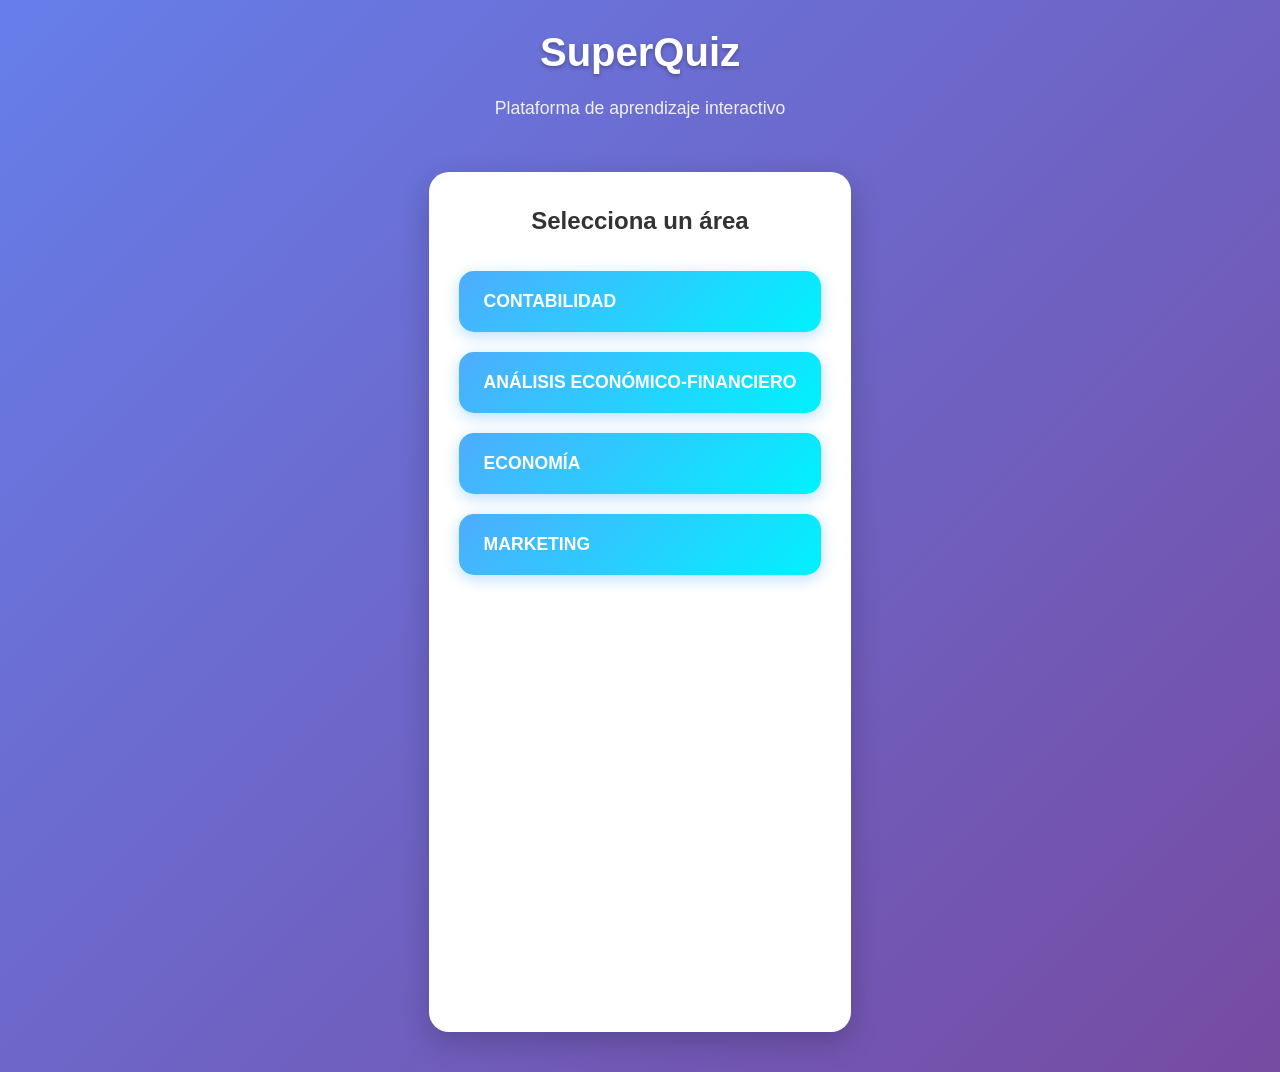
==== commit 67a7d2fa: "Update index.html" ====
--- a/index.html
+++ b/index.html
@@ -362,10 +362,6 @@
 
         <!-- Página principal -->
         <div class="container page active" id="main-page">
-            <div class="header">
-                <h1>SuperQuiz</h1>
-                <p>Plataforma de aprendizaje interactivo</p>
-            </div>
             <div class="main-menu">
                 <h2>Selecciona un área</h2>
                 <div class="main-buttons">
@@ -397,7 +393,7 @@
                 </div>
                 
                 <div class="instructions">
-                    <p>Selecciona una o varias opciones y haz clic en "Validar respuesta" para comprobar si es correcta.</p>
+                    <p>Selecciona una o varias opciones (según corresponda) y haz clic en "Validar respuesta" para comprobar si es correcta.</p>
                 </div>
                 
                 <div id="quiz-content">
@@ -427,919 +423,999 @@
     </div>
 
     <script>
-        // Datos embedidos - NO HAY PROBLEMAS DE CORS
-        const quizData = {
-            'contabilidad': {
-                'contabilidad-basica': {
-                    title: "Introducción al Plan General de Contabilidad",
-                    questions: [
-                        {
-                            intro: "El Plan General de Contabilidad (PGC) es el marco normativo que regula la contabilidad en España. Establece los principios, criterios y normas contables que deben seguir las empresas para elaborar sus estados financieros.",
-                            question: "1. ¿Cuál es el objetivo principal del Plan General de Contabilidad?",
-                            options: [
-                                "Homogeneizar la información contable",
-                                "Garantizar la utilidad de la información para la toma de decisiones",
-                                "Establecer criterios fiscales",
-                                "Facilitar la comparabilidad"
-                            ],
-                            correct: [0, 1, 3],
-                            saber_mas: "<p>El <u>objetivo principal del Plan General de Contabilidad</u> es proporcionar un marco común que permita la elaboración de estados financieros <u>homogéneos, comprensibles y comparables</u>. Esto es fundamental para que inversores, acreedores y otros usuarios puedan tomar decisiones económicas fundamentadas.</p><p>El PGC no solo regula el registro contable, sino que también garantiza la <u>transparencia</u> y <u>calidad</u> de la información. Por ejemplo, una empresa que cambia de sector debe seguir los mismos criterios para mantener la <u>continuidad</u> y <u>comparabilidad</u>.</p><p>Además, el PGC establece que la información debe ser <u>relevante</u> y <u>fiable</u>, cumpliendo con el marco conceptual. Esto asegura la <u>imagen fiel</u> del patrimonio, situación financiera y resultados.</p>"
-                        },
-                        {
-                            question: "2. ¿Qué característica cualitativa implica que la información influya en las decisiones económicas de los usuarios?",
-                            options: ["Relevancia", "Fiabilidad", "Comparabilidad", "Comprensibilidad"],
-                            correct: [0],
-                            saber_mas: "<p>La <u>relevancia</u> es una característica cualitativa fundamental que implica que la información contable influye en las decisiones económicas de los usuarios. Para ser relevante, debe tener <u>valor predictivo</u> o <u>valor confirmatorio</u>.</p><p>Por ejemplo, conocer el nivel de deuda de una empresa ayuda a prever su solvencia futura. La <u>materialidad</u> está relacionada con la relevancia: un dato es material si su omisión o error podría influir en las decisiones.</p><p>Según el marco conceptual del PGC, sin relevancia, la información pierde su utilidad principal, aunque sea fiable o comparable.</p>"
-                        },
-                        {
-                            question: "3. ¿Qué principio contable exige que los ingresos y gastos se registren cuando se generan, no cuando se cobran o pagan?",
-                            options: ["Devengo", "Prudencia", "Importancia relativa", "Asociación de ingresos y gastos"],
-                            correct: [0],
-                            saber_mas: "<p>El <u>principio del devengo</u> establece que los ingresos y gastos deben reconocerse en el momento en que se generan, independientemente de cuándo se cobren o paguen. Es fundamental para la <u>imagen fiel</u> del resultado.</p><p>Por ejemplo, si una empresa vende en diciembre y cobra en enero, el ingreso se registra en diciembre. Este principio permite una adecuada <u>asociación de ingresos y gastos</u> en el período correspondiente.</p><p>El devengo es clave para diferenciar entre <u>tesorería</u> y <u>resultado</u>, evitando distorsiones por la cronología del cobro.</p>"
-                        },
-                        {
-                            question: "4. ¿Qué significa el principio de prudencia?",
-                            options: [
-                                "Evitar sobrevalorar activos e ingresos",
-                                "Evitar infravalorar pasivos y gastos",
-                                "No compensar activos y pasivos",
-                                "Aplicar políticas contables uniformemente"
-                            ],
-                            correct: [0, 1],
-                            saber_mas: "<p>El <u>principio de prudencia</u> exige que se tenga precaución ante la incertidumbre. Implica que los activos e ingresos no se sobrevaloren, y que los pasivos y gastos no se infravaloren.</p><p>Por ejemplo, si hay dudas sobre el cobro a un cliente, se debe crear una provisión. Pero no se puede usar la prudencia para crear reservas ocultas, ya que eso afectaría la <u>fiabilidad</u> de la información.</p><p>Es un equilibrio: proteger a los usuarios sin distorsionar la realidad financiera.</p>"
-                        },
-                        {
-                            question: "5. ¿Qué elementos integran las cuentas anuales según el PGC?",
-                            options: [
-                                "Balance, cuenta de pérdidas y ganancias, estado de cambios en el patrimonio neto",
-                                "Balance, memoria, estado de flujo de efectivo",
-                                "Balance, cuenta de pérdidas y ganancias, estado de cambios en el patrimonio neto, estado de flujo de efectivo y memoria",
-                                "Balance, cuenta de pérdidas y ganancias, memoria"
-                            ],
-                            correct: [2],
-                            saber_mas: "<p>Las <u>cuentas anuales</u> están formadas por cinco documentos principales:</p><ul><li><strong>Balance</strong>: muestra la situación financiera al cierre del ejercicio.</li><li><strong>Cuenta de pérdidas y ganancias</strong>: refleja los resultados del periodo.</li><li><strong>Estado de cambios en el patrimonio neto</strong>: detalla el movimiento del patrimonio.</li><li><strong>Estado de flujo de efectivo</strong>: muestra el movimiento de liquidez.</li><li><strong>Memoria</strong>: explica los datos y criterios utilizados.</li></ul><p>Esta estructura garantiza la transparencia y coherencia de la información.</p>"
-                        },
-                        {
-                            question: "6. ¿Qué es un activo según el Marco Conceptual?",
-                            options: [
-                                "Un recurso controlado por la empresa con expectativa de beneficios futuros",
-                                "Un derecho a recibir dinero en el futuro",
-                                "Un bien que pertenece a la empresa",
-                                "Un elemento que genera ingresos"
-                            ],
-                            correct: [0],
-                            saber_mas: "<p>Un <u>activo</u> es un recurso que la empresa controla como consecuencia de sucesos pasados, y del que espera obtener <u>beneficios económicos futuros</u>.</p><p>No basta con que el bien exista: debe haber <u>control efectivo</u> y <u>probabilidad de rendimientos</u>. Por ejemplo, un inmueble arrendado no es activo si no se tiene control.</p><p>La propiedad legal no es necesaria; lo importante es la <u>esencia económica</u> del recurso.</p>"
-                        },
-                        {
-                            question: "7. ¿Qué define un pasivo?",
-                            options: [
-                                "Una obligación presente derivada de eventos pasados",
-                                "Un compromiso futuro",
-                                "Una deuda con proveedores",
-                                "Un saldo a pagar"
-                            ],
-                            correct: [0],
-                            saber_mas: "<p>Un <u>pasivo</u> es una obligación presente surgida de eventos pasados, cuya liquidación probablemente implique una <u>salida de recursos</u> con beneficios económicos.</p><p>Por ejemplo, un préstamo bancario es un pasivo porque existe una obligación actual. Si solo hubiera un contrato futuro, no sería un pasivo.</p><p>El concepto incluye también las <u>provisiones</u>, que son pasivos estimados, como gastos de desmantelamiento o litigios pendientes.</p>"
-                        },
-                        {
-                            question: "8. ¿Qué es el patrimonio neto?",
-                            options: [
-                                "La parte residual de los activos menos los pasivos",
-                                "Los fondos aportados por los socios",
-                                "Los resultados acumulados",
-                                "El capital social"
-                            ],
-                            correct: [0],
-                            saber_mas: "<p>El <u>patrimonio neto</u> es la diferencia entre los activos y los pasivos. Representa los <u>fondos propios</u> de la empresa.</p><p>Incluye el <u>capital social</u>, las <u>reservas</u> y los <u>resultados acumulados</u>. No es solo el capital aportado, sino todo lo que pertenece a los propietarios tras deducir las deudas.</p><p>Es clave para evaluar la solvencia y estabilidad financiera.</p>"
-                        },
-                        {
-                            question: "9. ¿Qué es un ingreso imputado?",
-                            options: [
-                                "Un incremento de activos o decremento de pasivos que altera positivamente el patrimonio neto",
-                                "Un cobro realizado",
-                                "Un derecho a cobrar",
-                                "Un aumento de capital"
-                            ],
-                            correct: [0],
-                            saber_mas: "<p>Un <u>ingreso imputado</u> es cualquier entrada o incremento de activos, o decremento de pasivos, que aumenta positivamente el patrimonio neto, siempre que no proceda de aportaciones de propietarios.</p><p>Por ejemplo, la venta de productos genera un ingreso imputado, incluso si el cobro se hace después.</p><p>Es diferente del <u>ingreso inicial</u> (el total pactado), que puede no estar completamente devengado.</p>"
-                        },
-                        {
-                            question: "10. ¿Qué es un gasto imputado?",
-                            options: [
-                                "Un decremento de activos o incremento de pasivos que reduce el patrimonio neto",
-                                "Un pago realizado",
-                                "Un costo anticipado",
-                                "Un descuento recibido"
-                            ],
-                            correct: [0],
-                            saber_mas: "<p>Un <u>gasto imputado</u> es cualquier salida, consumo o deterioro de activos, o incremento de pasivos, que disminuye negativamente el patrimonio neto, siempre que no sea una distribución a propietarios.</p><p>Por ejemplo, el consumo de mercaderías o el pago de salarios son gastos imputados.</p><p>Se diferencia del <u>gasto inicial</u> (costo total), que puede no estar totalmente devengado.</p>"
-                        },
-                        {
-                            question: "11. ¿Qué criterio de valoración se aplica al coste histórico?",
-                            options: [
-                                "El precio de adquisición del activo",
-                                "El valor razonable",
-                                "El valor neto realizable",
-                                "El valor en uso"
-                            ],
-                            correct: [0],
-                            saber_mas: "<p>El <u>coste histórico</u> es el precio de adquisición del activo, incluyendo el importe pagado, los impuestos y gastos directamente atribuibles a su compra.</p><p>Para activos producidos internamente, incluye materiales, mano de obra y costes indirectos.</p><p>Es el método más utilizado por su <u>fiabilidad</u> y <u>objetividad</u>, aunque puede no reflejar el valor actual.</p>"
-                        },
-                        {
-                            question: "12. ¿Qué es el valor razonable?",
-                            options: [
-                                "El precio que se recibiría por la venta de un activo en condiciones normales",
-                                "El costo de producción",
-                                "El valor neto realizable",
-                                "El valor en libros"
-                            ],
-                            correct: [0],
-                            saber_mas: "<p>El <u>valor razonable</u> es el importe que se recibiría por la venta de un activo, o se pagaría por la transferencia de un pasivo, en una transacción ordenada entre partes informadas e independientes.</p><p>Se basa en el mercado activo y se clasifica en tres niveles: precios cotizados (nivel 1), modelos con datos observables (nivel 2) y estimaciones con datos no observables (nivel 3).</p><p>Es útil para reflejar la <u>realidad económica</u> de los activos y pasivos.</p>"
-                        },
-                        {
-                            question: "13. ¿Qué es el valor neto realizable?",
-                            options: [
-                                "El importe esperado por la venta de un activo menos los costes de venta",
-                                "El valor razonable",
-                                "El costo amortizado",
-                                "El valor en uso"
-                            ],
-                            correct: [0],
-                            saber_mas: "<p>El <u>valor neto realizable</u> es el importe que se espera obtener por la venta de un activo en condiciones normales, menos los costes necesarios para su venta.</p><p>Es útil para determinar si un activo debe depreciarse por deterioro.</p><p>Por ejemplo, si un producto tiene un valor de mercado de 100€ y los costes de venta son 10€, su valor neto realizable es 90€.</p>"
-                        },
-                        {
-                            question: "14. ¿Qué es el valor en uso?",
-                            options: [
-                                "El valor actual de los flujos de efectivo futuros esperados",
-                                "El valor razonable",
-                                "El costo histórico",
-                                "El valor neto realizable"
-                            ],
-                            correct: [0],
-                            saber_mas: "<p>El <u>valor en uso</u> es el valor actual de los flujos de efectivo netos que se esperan obtener del activo durante su vida útil.</p><p>Se calcula aplicando un tipo de descuento que incluye el riesgo del activo.</p><p>Es útil para evaluar si un activo debe mantenerse en el balance o si ha sufrido un deterioro.</p>"
-                        },
-                        {
-                            question: "15. ¿Qué es el coste amortizado?",
-                            options: [
-                                "El importe inicial ajustado por intereses y amortización",
-                                "El valor razonable",
-                                "El costo histórico",
-                                "El valor en uso"
-                            ],
-                            correct: [0],
-                            saber_mas: "<p>El <u>coste amortizado</u> es el importe al que fue inicialmente valorado un instrumento financiero, ajustado por la amortización de intereses utilizando el tipo de interés efectivo.</p><p>Se aplica a préstamos, créditos y bonos.</p><p>Permite reflejar la evolución del valor del instrumento financiero en el tiempo.</p>"
+        // Sistema de módulos autocontenidos - NO HAY PROBLEMAS DE CORS
+        // Cada área tiene su propio módulo que se carga SOLO cuando se necesita
+        const QuizModules = {
+            // Estado de los módulos
+            moduleStatus: {
+                'contabilidad': 'unloaded',
+                'analisis-economico-financiero': 'unloaded',
+                'economia': 'unloaded',
+                'marketing': 'unloaded'
+            },
+            
+            // Carga un módulo específico
+            loadModule: function(area) {
+                if (this.moduleStatus[area] === 'loaded') {
+                    return Promise.resolve();
+                }
+                
+                if (this.moduleStatus[area] === 'loading') {
+                    return new Promise((resolve) => {
+                        const checkStatus = setInterval(() => {
+                            if (this.moduleStatus[area] === 'loaded') {
+                                clearInterval(checkStatus);
+                                resolve();
+                            }
+                        }, 100);
+                    });
+                }
+                
+                this.moduleStatus[area] = 'loading';
+                updateModuleStatus();
+                
+                return new Promise((resolve) => {
+                    setTimeout(() => {
+                        // Aquí iría la lógica para "cargar" el módulo
+                        // En una implementación real, esto sería un fetch de un string codificado
+                        // Pero como no queremos problemas de CORS, lo simulamos con un timeout
+                        
+                        if (area === 'contabilidad') {
+                            // Simulamos que cargamos el módulo de contabilidad
+                            window.contabilidadModule = {
+                                'contabilidad-basica': {
+                                    title: "Introducción al Plan General de Contabilidad",
+                                    questions: [
+                                        {
+                                            intro: "El Plan General de Contabilidad (PGC) es el marco normativo que regula la contabilidad en España. Establece los principios, criterios y normas contables que deben seguir las empresas para elaborar sus estados financieros.",
+                                            question: "1. ¿Cuál es el objetivo principal del Plan General de Contabilidad?",
+                                            options: [
+                                                "Homogeneizar la información contable",
+                                                "Garantizar la utilidad de la información para la toma de decisiones",
+                                                "Establecer criterios fiscales",
+                                                "Facilitar la comparabilidad"
+                                            ],
+                                            correct: [0, 1, 3],
+                                            saber_mas: "<p>El <u>objetivo principal del Plan General de Contabilidad</u> es proporcionar un marco común que permita la elaboración de estados financieros <u>homogéneos, comprensibles y comparables</u>. Esto es fundamental para que inversores, acreedores y otros usuarios puedan tomar decisiones económicas fundamentadas.</p><p>El PGC no solo regula el registro contable, sino que también garantiza la <u>transparencia</u> y <u>calidad</u> de la información. Por ejemplo, una empresa que cambia de sector debe seguir los mismos criterios para mantener la <u>continuidad</u> y <u>comparabilidad</u>.</p><p>Además, el PGC establece que la información debe ser <u>relevante</u> y <u>fiable</u>, cumpliendo con el marco conceptual. Esto asegura la <u>imagen fiel</u> del patrimonio, situación financiera y resultados.</p>"
+                                        },
+                                        {
+                                            question: "2. ¿Qué característica cualitativa implica que la información influya en las decisiones económicas de los usuarios?",
+                                            options: ["Relevancia", "Fiabilidad", "Comparabilidad", "Comprensibilidad"],
+                                            correct: [0],
+                                            saber_mas: "<p>La <u>relevancia</u> es una característica cualitativa fundamental que implica que la información contable influye en las decisiones económicas de los usuarios. Para ser relevante, debe tener <u>valor predictivo</u> o <u>valor confirmatorio</u>.</p><p>Por ejemplo, conocer el nivel de deuda de una empresa ayuda a prever su solvencia futura. La <u>materialidad</u> está relacionada con la relevancia: un dato es material si su omisión o error podría influir en las decisiones.</p><p>Según el marco conceptual del PGC, sin relevancia, la información pierde su utilidad principal, aunque sea fiable o comparable.</p>"
+                                        },
+                                        {
+                                            question: "3. ¿Qué principio contable exige que los ingresos y gastos se registren cuando se generan, no cuando se cobran o pagan?",
+                                            options: ["Devengo", "Prudencia", "Importancia relativa", "Asociación de ingresos y gastos"],
+                                            correct: [0],
+                                            saber_mas: "<p>El <u>principio del devengo</u> establece que los ingresos y gastos deben reconocerse en el momento en que se generan, independientemente de cuándo se cobren o paguen. Es fundamental para la <u>imagen fiel</u> del resultado.</p><p>Por ejemplo, si una empresa vende en diciembre y cobra en enero, el ingreso se registra en diciembre. Este principio permite una adecuada <u>asociación de ingresos y gastos</u> en el período correspondiente.</p><p>El devengo es clave para diferenciar entre <u>tesorería</u> y <u>resultado</u>, evitando distorsiones por la cronología del cobro.</p>"
+                                        },
+                                        {
+                                            question: "4. ¿Qué significa el principio de prudencia?",
+                                            options: [
+                                                "Evitar sobrevalorar activos e ingresos",
+                                                "Evitar infravalorar pasivos y gastos",
+                                                "No compensar activos y pasivos",
+                                                "Aplicar políticas contables uniformemente"
+                                            ],
+                                            correct: [0, 1],
+                                            saber_mas: "<p>El <u>principio de prudencia</u> exige que se tenga precaución ante la incertidumbre. Implica que los activos e ingresos no se sobrevaloren, y que los pasivos y gastos no se infravaloren.</p><p>Por ejemplo, si hay dudas sobre el cobro a un cliente, se debe crear una provisión. Pero no se puede usar la prudencia para crear reservas ocultas, ya que eso afectaría la <u>fiabilidad</u> de la información.</p><p>Es un equilibrio: proteger a los usuarios sin distorsionar la realidad financiera.</p>"
+                                        },
+                                        {
+                                            question: "5. ¿Qué elementos integran las cuentas anuales según el PGC?",
+                                            options: [
+                                                "Balance, cuenta de pérdidas y ganancias, estado de cambios en el patrimonio neto",
+                                                "Balance, memoria, estado de flujo de efectivo",
+                                                "Balance, cuenta de pérdidas y ganancias, estado de cambios en el patrimonio neto, estado de flujo de efectivo y memoria",
+                                                "Balance, cuenta de pérdidas y ganancias, memoria"
+                                            ],
+                                            correct: [2],
+                                            saber_mas: "<p>Las <u>cuentas anuales</u> están formadas por cinco documentos principales:</p><ul><li><strong>Balance</strong>: muestra la situación financiera al cierre del ejercicio.</li><li><strong>Cuenta de pérdidas y ganancias</strong>: refleja los resultados del periodo.</li><li><strong>Estado de cambios en el patrimonio neto</strong>: detalla el movimiento del patrimonio.</li><li><strong>Estado de flujo de efectivo</strong>: muestra el movimiento de liquidez.</li><li><strong>Memoria</strong>: explica los datos y criterios utilizados.</li></ul><p>Esta estructura garantiza la transparencia y coherencia de la información.</p>"
+                                        },
+                                        {
+                                            question: "6. ¿Qué es un activo según el Marco Conceptual?",
+                                            options: [
+                                                "Un recurso controlado por la empresa con expectativa de beneficios futuros",
+                                                "Un derecho a recibir dinero en el futuro",
+                                                "Un bien que pertenece a la empresa",
+                                                "Un elemento que genera ingresos"
+                                            ],
+                                            correct: [0],
+                                            saber_mas: "<p>Un <u>activo</u> es un recurso que la empresa controla como consecuencia de sucesos pasados, y del que espera obtener <u>beneficios económicos futuros</u>.</p><p>No basta con que el bien exista: debe haber <u>control efectivo</u> y <u>probabilidad de rendimientos</u>. Por ejemplo, un inmueble arrendado no es activo si no se tiene control.</p><p>La propiedad legal no es necesaria; lo importante es la <u>esencia económica</u> del recurso.</p>"
+                                        },
+                                        {
+                                            question: "7. ¿Qué define un pasivo?",
+                                            options: [
+                                                "Una obligación presente derivada de eventos pasados",
+                                                "Un compromiso futuro",
+                                                "Una deuda con proveedores",
+                                                "Un saldo a pagar"
+                                            ],
+                                            correct: [0],
+                                            saber_mas: "<p>Un <u>pasivo</u> es una obligación presente surgida de eventos pasados, cuya liquidación probablemente implique una <u>salida de recursos</u> con beneficios económicos.</p><p>Por ejemplo, un préstamo bancario es un pasivo porque existe una obligación actual. Si solo hubiera un contrato futuro, no sería un pasivo.</p><p>El concepto incluye también las <u>provisiones</u>, que son pasivos estimados, como gastos de desmantelamiento o litigios pendientes.</p>"
+                                        },
+                                        {
+                                            question: "8. ¿Qué es el patrimonio neto?",
+                                            options: [
+                                                "La parte residual de los activos menos los pasivos",
+                                                "Los fondos aportados por los socios",
+                                                "Los resultados acumulados",
+                                                "El capital social"
+                                            ],
+                                            correct: [0],
+                                            saber_mas: "<p>El <u>patrimonio neto</u> es la diferencia entre los activos y los pasivos. Representa los <u>fondos propios</u> de la empresa.</p><p>Incluye el <u>capital social</u>, las <u>reservas</u> y los <u>resultados acumulados</u>. No es solo el capital aportado, sino todo lo que pertenece a los propietarios tras deducir las deudas.</p><p>Es clave para evaluar la solvencia y estabilidad financiera.</p>"
+                                        },
+                                        {
+                                            question: "9. ¿Qué es un ingreso imputado?",
+                                            options: [
+                                                "Un incremento de activos o decremento de pasivos que altera positivamente el patrimonio neto",
+                                                "Un cobro realizado",
+                                                "Un derecho a cobrar",
+                                                "Un aumento de capital"
+                                            ],
+                                            correct: [0],
+                                            saber_mas: "<p>Un <u>ingreso imputado</u> es cualquier entrada o incremento de activos, o decremento de pasivos, que aumenta positivamente el patrimonio neto, siempre que no proceda de aportaciones de propietarios.</p><p>Por ejemplo, la venta de productos genera un ingreso imputado, incluso si el cobro se hace después.</p><p>Es diferente del <u>ingreso inicial</u> (el total pactado), que puede no estar completamente devengado.</p>"
+                                        },
+                                        {
+                                            question: "10. ¿Qué es un gasto imputado?",
+                                            options: [
+                                                "Un decremento de activos o incremento de pasivos que reduce el patrimonio neto",
+                                                "Un pago realizado",
+                                                "Un costo anticipado",
+                                                "Un descuento recibido"
+                                            ],
+                                            correct: [0],
+                                            saber_mas: "<p>Un <u>gasto imputado</u> es cualquier salida, consumo o deterioro de activos, o incremento de pasivos, que disminuye negativamente el patrimonio neto, siempre que no sea una distribución a propietarios.</p><p>Por ejemplo, el consumo de mercaderías o el pago de salarios son gastos imputados.</p><p>Se diferencia del <u>gasto inicial</u> (costo total), que puede no estar totalmente devengado.</p>"
+                                        },
+                                        {
+                                            question: "11. ¿Qué criterio de valoración se aplica al coste histórico?",
+                                            options: [
+                                                "El precio de adquisición del activo",
+                                                "El valor razonable",
+                                                "El valor neto realizable",
+                                                "El valor en uso"
+                                            ],
+                                            correct: [0],
+                                            saber_mas: "<p>El <u>coste histórico</u> es el precio de adquisición del activo, incluyendo el importe pagado, los impuestos y gastos directamente atribuibles a su compra.</p><p>Para activos producidos internamente, incluye materiales, mano de obra y costes indirectos.</p><p>Es el método más utilizado por su <u>fiabilidad</u> y <u>objetividad</u>, aunque puede no reflejar el valor actual.</p>"
+                                        },
+                                        {
+                                            question: "12. ¿Qué es el valor razonable?",
+                                            options: [
+                                                "El precio que se recibiría por la venta de un activo en condiciones normales",
+                                                "El costo de producción",
+                                                "El valor neto realizable",
+                                                "El valor en libros"
+                                            ],
+                                            correct: [0],
+                                            saber_mas: "<p>El <u>valor razonable</u> es el importe que se recibiría por la venta de un activo, o se pagaría por la transferencia de un pasivo, en una transacción ordenada entre partes informadas e independientes.</p><p>Se basa en el mercado activo y se clasifica en tres niveles: precios cotizados (nivel 1), modelos con datos observables (nivel 2) y estimaciones con datos no observables (nivel 3).</p><p>Es útil para reflejar la <u>realidad económica</u> de los activos y pasivos.</p>"
+                                        },
+                                        {
+                                            question: "13. ¿Qué es el valor neto realizable?",
+                                            options: [
+                                                "El importe esperado por la venta de un activo menos los costes de venta",
+                                                "El valor razonable",
+                                                "El costo amortizado",
+                                                "El valor en uso"
+                                            ],
+                                            correct: [0],
+                                            saber_mas: "<p>El <u>valor neto realizable</u> es el importe que se espera obtener por la venta de un activo en condiciones normales, menos los costes necesarios para su venta.</p><p>Es útil para determinar si un activo debe depreciarse por deterioro.</p><p>Por ejemplo, si un producto tiene un valor de mercado de 100€ y los costes de venta son 10€, su valor neto realizable es 90€.</p>"
+                                        },
+                                        {
+                                            question: "14. ¿Qué es el valor en uso?",
+                                            options: [
+                                                "El valor actual de los flujos de efectivo futuros esperados",
+                                                "El valor razonable",
+                                                "El costo histórico",
+                                                "El valor neto realizable"
+                                            ],
+                                            correct: [0],
+                                            saber_mas: "<p>El <u>valor en uso</u> es el valor actual de los flujos de efectivo netos que se esperan obtener del activo durante su vida útil.</p><p>Se calcula aplicando un tipo de descuento que incluye el riesgo del activo.</p><p>Es útil para evaluar si un activo debe mantenerse en el balance o si ha sufrido un deterioro.</p>"
+                                        },
+                                        {
+                                            question: "15. ¿Qué es el coste amortizado?",
+                                            options: [
+                                                "El importe inicial ajustado por intereses y amortización",
+                                                "El valor razonable",
+                                                "El costo histórico",
+                                                "El valor en uso"
+                                            ],
+                                            correct: [0],
+                                            saber_mas: "<p>El <u>coste amortizado</u> es el importe al que fue inicialmente valorado un instrumento financiero, ajustado por la amortización de intereses utilizando el tipo de interés efectivo.</p><p>Se aplica a préstamos, créditos y bonos.</p><p>Permite reflejar la evolución del valor del instrumento financiero en el tiempo.</p>"
+                                        }
+                                    ]
+                                },
+                                'inversion-no-corriente': {
+                                    title: "Inversión No Corriente - Activo Fijo",
+                                    questions: [
+                                        {
+                                            intro: "El activo no corriente comprende elementos destinados a servir de forma duradera en la actividad de la empresa.",
+                                            question: "1. ¿Qué caracteriza al activo no corriente?",
+                                            options: [
+                                                "Permanencia superior a un año",
+                                                "Destinado a la venta inmediata",
+                                                "No destinado a la venta",
+                                                "Controlado por la empresa"
+                                            ],
+                                            correct: [0, 2, 3],
+                                            saber_mas: "<p>El <u>activo no corriente</u> se compone de activos que la empresa utiliza de forma duradera. Su principal característica es la <u>permanencia</u> superior al año o ciclo de explotación.</p><p>No está destinado a la venta, sino a participar en el proceso productivo. Se clasifica en <u>inmovilizado material</u>, <u>intangible</u> y <u>financiero</u>.</p><p>Según el PGC, se valora inicialmente por <u>coste de adquisición o producción</u> y se amortiza sistemáticamente (excepto terrenos).</p>"
+                                        },
+                                        {
+                                            question: "2. ¿Qué se incluye en el inmovilizado intangible?",
+                                            options: [
+                                                "Investigación y desarrollo",
+                                                "Propiedad industrial",
+                                                "Fondo de comercio",
+                                                "Aplicaciones informáticas"
+                                            ],
+                                            correct: [1, 2, 3],
+                                            saber_mas: "<p>El <u>inmovilizado intangible</u> incluye activos sin forma física: <u>concesiones</u>, <u>patentes</u>, <u>fondo de comercio</u>, <u>software</u>, etc.</p><p>Los gastos de <u>investigación</u> se imputan al ejercicio, pero los de <u>desarrollo</u> pueden activarse si se cumplen ciertos requisitos (viabilidad técnica, intención de finalizar, capacidad de uso, beneficios futuros).</p><p>El <u>fondo de comercio</u> solo se reconoce por adquisición onerosa, no por generación interna.</p>"
+                                        },
+                                        {
+                                            question: "3. ¿Qué es un arrendamiento financiero?",
+                                            options: [
+                                                "El arrendatario asume riesgos y beneficios de propiedad",
+                                                "El arrendador mantiene los riesgos",
+                                                "Se registra como activo y pasivo",
+                                                "Es un gasto inmediato"
+                                            ],
+                                            correct: [0, 2],
+                                            saber_mas: "<p>En un <u>arrendamiento financiero</u>, el arrendatario asume los <u>riesgos y beneficios</u> de la propiedad. Se registra un <u>activo</u> y un <u>pasivo financiero</u> por el menor entre el valor razonable del activo y el valor actual de las cuotas.</p><p>Este modelo se aplica cuando el arrendatario controla el uso del activo y se espera que obtenga beneficios económicos.</p>"
+                                        },
+                                        {
+                                            question: "4. ¿Qué criterio se usa para valorar un activo financiero a coste amortizado?",
+                                            options: [
+                                                "Valor razonable",
+                                                "Coste histórico",
+                                                "Coste amortizado",
+                                                "Valor neto realizable"
+                                            ],
+                                            correct: [2],
+                                            saber_mas: "<p>Un activo financiero se valora a <u>coste amortizado</u> si cumple dos condiciones: (1) el modelo de negocio es mantenerlo para cobrar flujos contractuales (no para negociar), y (2) los flujos son solo pagos de principal e intereses (test SPPI).</p><p>Se aplica a créditos comerciales, préstamos y bonos no negociados.</p>"
+                                        },
+                                        {
+                                            question: "5. ¿Qué activos se incluyen en el grupo 2 del PGC?",
+                                            options: [
+                                                "Inmovilizado material",
+                                                "Inversiones inmobiliarias",
+                                                "Inversiones financieras a largo plazo",
+                                                "Existencias"
+                                            ],
+                                            correct: [0, 1, 2],
+                                            saber_mas: "<p>El <u>grupo 2</u> del PGC incluye todos los activos no corrientes: <u>inmovilizado material</u>, <u>intangible</u>, <u>inversiones inmobiliarias</u> y <u>financieras a largo plazo</u>.</p><p>Las <u>existencias</u> pertenecen al grupo 3. Este agrupamiento facilita la clasificación en el balance.</p>"
+                                        },
+                                        {
+                                            question: "6. ¿Cuándo se puede activar un gasto de desarrollo?",
+                                            options: [
+                                                "Siempre que se incurra",
+                                                "Solo si hay viabilidad técnica",
+                                                "Si hay intención de finalizarlo",
+                                                "Si generará beneficios futuros"
+                                            ],
+                                            correct: [1, 2, 3],
+                                            saber_mas: "<p>Para activar un gasto de desarrollo, debe demostrarse: <u>viabilidad técnica</u>, <u>intención de finalizarlo</u>, <u>capacidad para usarlo</u> y <u>beneficios económicos futuros</u>.</p><p>Esto asegura que solo se capitalicen proyectos viables, no meras investigaciones preliminares.</p>"
+                                        },
+                                        {
+                                            question: "7. ¿Qué es el valor en uso de un activo?",
+                                            options: [
+                                                "Valor actual de flujos de efectivo futuros esperados",
+                                                "Precio de mercado",
+                                                "Coste de reposición",
+                                                "Valor neto realizable"
+                                            ],
+                                            correct: [0],
+                                            saber_mas: "<p>El <u>valor en uso</u> es el valor actual de los flujos de efectivo netos que se esperan obtener del activo durante su vida útil.</p><p>Se calcula descontando los flujos futuros usando un tipo de interés que incluye el riesgo del activo. Es clave para evaluar deterioro.</p>"
+                                        },
+                                        {
+                                            question: "8. ¿Qué activos se clasifican como mantenidos para la venta?",
+                                            options: [
+                                                "Activos cuya recuperación se espera por venta",
+                                                "Existencias",
+                                                "Inversiones a corto plazo",
+                                                "Activos que ya no se usan"
+                                            ],
+                                            correct: [0, 3],
+                                            saber_mas: "<p>Los activos mantenidos para la venta son aquellos cuya recuperación se espera <u>principalmente por su venta</u>, no por su uso continuado.</p><p>Deben estar disponibles inmediatamente para venta y su venta debe ser muy probable. Se miden al menor entre valor contable y valor razonable menos costes de venta.</p>"
+                                        },
+                                        {
+                                            question: "9. ¿Qué es un activo financiero a valor razonable con cambios en el patrimonio neto?",
+                                            options: [
+                                                "Instrumentos de patrimonio no mantenidos para negociar",
+                                                "Acciones mantenidas para obtener rentabilidad a largo plazo",
+                                                "Activos mantenidos para especulación",
+                                                "Derivados financieros"
+                                            ],
+                                            correct: [0, 1],
+                                            saber_mas: "<p>Esta categoría incluye activos financieros, como acciones, que no se mantienen para negociar, pero que la empresa decide valorar al <u>valor razonable</u> con cambios en el <u>patrimonio neto</u>.</p><p>Los dividendos se reconocen en resultados, pero las plusvalías no afectan al resultado hasta su enajenación.</p>"
+                                        },
+                                        {
+                                            question: "10. ¿Qué se registra en un arrendamiento financiero?",
+                                            options: [
+                                                "Un inmovilizado y un pasivo financiero",
+                                                "Un gasto inmediato",
+                                                "Un activo y un ingreso",
+                                                "Una inversión financiera"
+                                            ],
+                                            correct: [0],
+                                            saber_mas: "<p>En el momento inicial, se registra un <u>inmovilizado</u> (material o intangible) y un <u>pasivo financiero</u> por el menor entre el valor razonable del activo y el valor actual de las cuotas.</p><p>Este pasivo se amortiza con el método del interés efectivo.</p>"
+                                        },
+                                        {
+                                            question: "11. ¿Qué es el fondo de comercio por adquisición?",
+                                            options: [
+                                                "Diferencia entre el precio de compra y el valor razonable neto de activos adquiridos",
+                                                "Gastos de publicidad",
+                                                "Coste de desarrollo interno",
+                                                "Amortización acumulada"
+                                            ],
+                                            correct: [0],
+                                            saber_mas: "<p>El <u>fondo de comercio</u> por adquisición es la diferencia entre el precio pagado y el valor razonable neto de los activos y pasivos adquiridos.</p><p>No se amortiza, pero sí se somete a pruebas de deterioro anuales. No se reconoce si se genera internamente.</p>"
+                                        },
+                                        {
+                                            question: "12. ¿Qué activos financieros se valoran al coste?",
+                                            options: [
+                                                "Participaciones en empresas del grupo",
+                                                "Acciones mantenidas para negociar",
+                                                "Instrumentos de patrimonio no negociados",
+                                                "Derivados"
+                                            ],
+                                            correct: [0, 2],
+                                            saber_mas: "<p>Los activos financieros a <u>coste</u> incluyen participaciones en empresas del grupo, multigrupo y asociadas, salvo que se mantengan para negociar.</p><p>Se valoran a coste menos deterioro acumulado. Las pérdidas por deterioro se reconocen en resultados.</p>"
+                                        },
+                                        {
+                                            question: "13. ¿Qué es el test SPPI?",
+                                            options: [
+                                                "Evalúa si los flujos contractuales son solo principal e intereses",
+                                                "Determina la vida útil del activo",
+                                                "Clasifica el modelo de negocio",
+                                                "Evalúa la rentabilidad"
+                                            ],
+                                            correct: [0],
+                                            saber_mas: "<p>El <u>test SPPI</u> (Solamente Pagos de Principal e Intereses) verifica si los flujos contractuales del activo financiero consisten únicamente en pagos de principal e intereses.</p><p>Es uno de los dos criterios clave (junto al modelo de negocio) para clasificar activos financieros según el PGC.</p>"
+                                        },
+                                        {
+                                            question: "14. ¿Qué activos se deterioran?",
+                                            options: [
+                                                "Inmovilizado intangible",
+                                                "Inmovilizado material",
+                                                "Existencias",
+                                                "Inversiones financieras"
+                                            ],
+                                            correct: [0, 1, 3],
+                                            saber_mas: "<p>Los activos no corrientes y las existencias están sujetos a <u>corrección valorativa por deterioro</u> cuando su valor contable supera el importe recuperable.</p><p>El deterioro se reconoce en resultados y puede revertirse (excepto en inmovilizado intangible).</p>"
+                                        },
+                                        {
+                                            question: "15. ¿Qué se contabiliza en 'Construcciones en curso'?",
+                                            options: [
+                                                "Costes de construcción no finalizada",
+                                                "Amortización anual",
+                                                "Gastos de administración",
+                                                "Impuestos"
+                                            ],
+                                            correct: [0],
+                                            saber_mas: "<p>La cuenta <u>Construcciones en curso</u> (231) recoge los costes incurridos en la construcción de un inmueble que aún no está finalizado.</p><p>Al finalizar, se traslada al inmovilizado material. Los gastos consumidos se reflejan mediante la amortización, no directamente.</p>"
+                                        }
+                                    ]
+                                }
+                            };
                         }
-                    ]
-                },
-                'inversion-no-corriente': {
-                    title: "Inversión No Corriente - Activo Fijo",
-                    questions: [
-                        {
-                            intro: "El activo no corriente comprende elementos destinados a servir de forma duradera en la actividad de la empresa.",
-                            question: "1. ¿Qué caracteriza al activo no corriente?",
-                            options: [
-                                "Permanencia superior a un año",
-                                "Destinado a la venta inmediata",
-                                "No destinado a la venta",
-                                "Controlado por la empresa"
-                            ],
-                            correct: [0, 2, 3],
-                            saber_mas: "<p>El <u>activo no corriente</u> se compone de activos que la empresa utiliza de forma duradera. Su principal característica es la <u>permanencia</u> superior al año o ciclo de explotación.</p><p>No está destinado a la venta, sino a participar en el proceso productivo. Se clasifica en <u>inmovilizado material</u>, <u>intangible</u> y <u>financiero</u>.</p><p>Según el PGC, se valora inicialmente por <u>coste de adquisición o producción</u> y se amortiza sistemáticamente (excepto terrenos).</p>"
-                        },
-                        {
-                            question: "2. ¿Qué se incluye en el inmovilizado intangible?",
-                            options: [
-                                "Investigación y desarrollo",
-                                "Propiedad industrial",
-                                "Fondo de comercio",
-                                "Aplicaciones informáticas"
-                            ],
-                            correct: [1, 2, 3],
-                            saber_mas: "<p>El <u>inmovilizado intangible</u> incluye activos sin forma física: <u>concesiones</u>, <u>patentes</u>, <u>fondo de comercio</u>, <u>software</u>, etc.</p><p>Los gastos de <u>investigación</u> se imputan al ejercicio, pero los de <u>desarrollo</u> pueden activarse si se cumplen ciertos requisitos (viabilidad técnica, intención de finalizar, capacidad de uso, beneficios futuros).</p><p>El <u>fondo de comercio</u> solo se reconoce por adquisición onerosa, no por generación interna.</p>"
-                        },
-                        {
-                            question: "3. ¿Qué es un arrendamiento financiero?",
-                            options: [
-                                "El arrendatario asume riesgos y beneficios de propiedad",
-                                "El arrendador mantiene los riesgos",
-                                "Se registra como activo y pasivo",
-                                "Es un gasto inmediato"
-                            ],
-                            correct: [0, 2],
-                            saber_mas: "<p>En un <u>arrendamiento financiero</u>, el arrendatario asume los <u>riesgos y beneficios</u> de la propiedad. Se registra un <u>activo</u> y un <u>pasivo financiero</u> por el menor entre el valor razonable del activo y el valor actual de las cuotas.</p><p>Este modelo se aplica cuando el arrendatario controla el uso del activo y se espera que obtenga beneficios económicos.</p>"
-                        },
-                        {
-                            question: "4. ¿Qué criterio se usa para valorar un activo financiero a coste amortizado?",
-                            options: [
-                                "Valor razonable",
-                                "Coste histórico",
-                                "Coste amortizado",
-                                "Valor neto realizable"
-                            ],
-                            correct: [2],
-                            saber_mas: "<p>Un activo financiero se valora a <u>coste amortizado</u> si cumple dos condiciones: (1) el modelo de negocio es mantenerlo para cobrar flujos contractuales (no para negociar), y (2) los flujos son solo pagos de principal e intereses (test SPPI).</p><p>Se aplica a créditos comerciales, préstamos y bonos no negociados.</p>"
-                        },
-                        {
-                            question: "5. ¿Qué activos se incluyen en el grupo 2 del PGC?",
-                            options: [
-                                "Inmovilizado material",
-                                "Inversiones inmobiliarias",
-                                "Inversiones financieras a largo plazo",
-                                "Existencias"
-                            ],
-                            correct: [0, 1, 2],
-                            saber_mas: "<p>El <u>grupo 2</u> del PGC incluye todos los activos no corrientes: <u>inmovilizado material</u>, <u>intangible</u>, <u>inversiones inmobiliarias</u> y <u>financieras a largo plazo</u>.</p><p>Las <u>existencias</u> pertenecen al grupo 3. Este agrupamiento facilita la clasificación en el balance.</p>"
-                        },
-                        {
-                            question: "6. ¿Cuándo se puede activar un gasto de desarrollo?",
-                            options: [
-                                "Siempre que se incurra",
-                                "Solo si hay viabilidad técnica",
-                                "Si hay intención de finalizarlo",
-                                "Si generará beneficios futuros"
-                            ],
-                            correct: [1, 2, 3],
-                            saber_mas: "<p>Para activar un gasto de desarrollo, debe demostrarse: <u>viabilidad técnica</u>, <u>intención de finalizarlo</u>, <u>capacidad para usarlo</u> y <u>beneficios económicos futuros</u>.</p><p>Esto asegura que solo se capitalicen proyectos viables, no meras investigaciones preliminares.</p>"
-                        },
-                        {
-                            question: "7. ¿Qué es el valor en uso de un activo?",
-                            options: [
-                                "Valor actual de flujos de efectivo futuros esperados",
-                                "Precio de mercado",
-                                "Coste de reposición",
-                                "Valor neto realizable"
-                            ],
-                            correct: [0],
-                            saber_mas: "<p>El <u>valor en uso</u> es el valor actual de los flujos de efectivo netos que se esperan obtener del activo durante su vida útil.</p><p>Se calcula descontando los flujos futuros usando un tipo de interés que incluye el riesgo del activo. Es clave para evaluar deterioro.</p>"
-                        },
-                        {
-                            question: "8. ¿Qué activos se clasifican como mantenidos para la venta?",
-                            options: [
-                                "Activos cuya recuperación se espera por venta",
-                                "Existencias",
-                                "Inversiones a corto plazo",
-                                "Activos que ya no se usan"
-                            ],
-                            correct: [0, 3],
-                            saber_mas: "<p>Los activos mantenidos para la venta son aquellos cuya recuperación se espera <u>principalmente por su venta</u>, no por su uso continuado.</p><p>Deben estar disponibles inmediatamente para venta y su venta debe ser muy probable. Se miden al menor entre valor contable y valor razonable menos costes de venta.</p>"
-                        },
-                        {
-                            question: "9. ¿Qué es un activo financiero a valor razonable con cambios en el patrimonio neto?",
-                            options: [
-                                "Instrumentos de patrimonio no mantenidos para negociar",
-                                "Acciones mantenidas para obtener rentabilidad a largo plazo",
-                                "Activos mantenidos para especulación",
-                                "Derivados financieros"
-                            ],
-                            correct: [0, 1],
-                            saber_mas: "<p>Esta categoría incluye activos financieros, como acciones, que no se mantienen para negociar, pero que la empresa decide valorar al <u>valor razonable</u> con cambios en el <u>patrimonio neto</u>.</p><p>Los dividendos se reconocen en resultados, pero las plusvalías no afectan al resultado hasta su enajenación.</p>"
-                        },
-                        {
-                            question: "10. ¿Qué se registra en un arrendamiento financiero?",
-                            options: [
-                                "Un inmovilizado y un pasivo financiero",
-                                "Un gasto inmediato",
-                                "Un activo y un ingreso",
-                                "Una inversión financiera"
-                            ],
-                            correct: [0],
-                            saber_mas: "<p>En el momento inicial, se registra un <u>inmovilizado</u> (material o intangible) y un <u>pasivo financiero</u> por el menor entre el valor razonable del activo y el valor actual de las cuotas.</p><p>Este pasivo se amortiza con el método del interés efectivo.</p>"
-                        },
-                        {
-                            question: "11. ¿Qué es el fondo de comercio por adquisición?",
-                            options: [
-                                "Diferencia entre el precio de compra y el valor razonable neto de activos adquiridos",
-                                "Gastos de publicidad",
-                                "Coste de desarrollo interno",
-                                "Amortización acumulada"
-                            ],
-                            correct: [0],
-                            saber_mas: "<p>El <u>fondo de comercio</u> por adquisición es la diferencia entre el precio pagado y el valor razonable neto de los activos y pasivos adquiridos.</p><p>No se amortiza, pero sí se somete a pruebas de deterioro anuales. No se reconoce si se genera internamente.</p>"
-                        },
-                        {
-                            question: "12. ¿Qué activos financieros se valoran al coste?",
-                            options: [
-                                "Participaciones en empresas del grupo",
-                                "Acciones mantenidas para negociar",
-                                "Instrumentos de patrimonio no negociados",
-                                "Derivados"
-                            ],
-                            correct: [0, 2],
-                            saber_mas: "<p>Los activos financieros a <u>coste</u> incluyen participaciones en empresas del grupo, multigrupo y asociadas, salvo que se mantengan para negociar.</p><p>Se valoran a coste menos deterioro acumulado. Las pérdidas por deterioro se reconocen en resultados.</p>"
-                        },
-                        {
-                            question: "13. ¿Qué es el test SPPI?",
-                            options: [
-                                "Evalúa si los flujos contractuales son solo principal e intereses",
-                                "Determina la vida útil del activo",
-                                "Clasifica el modelo de negocio",
-                                "Evalúa la rentabilidad"
-                            ],
-                            correct: [0],
-                            saber_mas: "<p>El <u>test SPPI</u> (Solamente Pagos de Principal e Intereses) verifica si los flujos contractuales del activo financiero consisten únicamente en pagos de principal e intereses.</p><p>Es uno de los dos criterios clave (junto al modelo de negocio) para clasificar activos financieros según el PGC.</p>"
-                        },
-                        {
-                            question: "14. ¿Qué activos se deterioran?",
-                            options: [
-                                "Inmovilizado intangible",
-                                "Inmovilizado material",
-                                "Existencias",
-                                "Inversiones financieras"
-                            ],
-                            correct: [0, 1, 3],
-                            saber_mas: "<p>Los activos no corrientes y las existencias están sujetos a <u>corrección valorativa por deterioro</u> cuando su valor contable supera el importe recuperable.</p><p>El deterioro se reconoce en resultados y puede revertirse (excepto en inmovilizado intangible).</p>"
-                        },
-                        {
-                            question: "15. ¿Qué se contabiliza en 'Construcciones en curso'?",
-                            options: [
-                                "Costes de construcción no finalizada",
-                                "Amortización anual",
-                                "Gastos de administración",
-                                "Impuestos"
-                            ],
-                            correct: [0],
-                            saber_mas: "<p>La cuenta <u>Construcciones en curso</u> (231) recoge los costes incurridos en la construcción de un inmueble que aún no está finalizado.</p><p>Al finalizar, se traslada al inmovilizado material. Los gastos consumidos se reflejan mediante la amortización, no directamente.</p>"
+                        else if (area === 'analisis-economico-financiero') {
+                            window.analisisEconomicoFinancieroModule = {
+                                'analisis-financiero': {
+                                    title: "Análisis Financiero Básico",
+                                    questions: [
+                                        {
+                                            question: "1. ¿Qué ratio mide la capacidad de una empresa para hacer frente a sus deudas a corto plazo?",
+                                            options: ["Ratio de liquidez", "Ratio de solvencia", "Ratio de endeudamiento", "Ratio de rentabilidad"],
+                                            correct: [0],
+                                            saber_mas: "<p>El <u>ratio de liquidez</u> (también llamado ratio corriente) mide la capacidad de una empresa para hacer frente a sus obligaciones a corto plazo. Se calcula como Activo Corriente / Pasivo Corriente. Un ratio superior a 1 indica que la empresa tiene suficientes activos corrientes para cubrir sus deudas a corto plazo.</p>"
+                                        },
+                                        {
+                                            question: "2. ¿Qué representa el ratio de rotación de inventarios?",
+                                            options: ["Eficiencia en la gestión de existencias", "Capacidad de pago a corto plazo", "Rentabilidad de las ventas", "Estructura financiera de la empresa"],
+                                            correct: [0],
+                                            saber_mas: "<p>El <u>ratio de rotación de inventarios</u> mide la eficiencia en la gestión de existencias. Se calcula como Coste de Ventas / Inventario Promedio. Un ratio alto indica que la empresa vende sus productos rápidamente, mientras que un ratio bajo podría indicar exceso de inventario o problemas de venta.</p>"
+                                        },
+                                        {
+                                            question: "3. ¿Cómo se calcula el ratio de margen neto?",
+                                            options: ["Beneficio Neto / Ventas", "Beneficio Bruto / Ventas", "Beneficio Operativo / Ventas", "Beneficio antes de intereses e impuestos / Ventas"],
+                                            correct: [0],
+                                            saber_mas: "<p>El <u>ratio de margen neto</u> se calcula como Beneficio Neto / Ventas. Este ratio indica qué porcentaje de cada euro de ventas se convierte en beneficio neto después de todos los gastos e impuestos. Es un indicador clave de la rentabilidad y eficiencia operativa de la empresa.</p>"
+                                        },
+                                        {
+                                            question: "4. ¿Qué ratio mide la relación entre el beneficio antes de intereses e impuestos y los gastos financieros?",
+                                            options: ["Cobertura de gastos financieros", "Ratio de solvencia", "Ratio de liquidez", "Ratio de endeudamiento"],
+                                            correct: [0],
+                                            saber_mas: "<p>El <u>ratio de cobertura de gastos financieros</u> mide la capacidad de la empresa para hacer frente a sus gastos financieros. Se calcula como Beneficio antes de Intereses e Impuestos (BAII) / Gastos Financieros. Un ratio alto indica que la empresa tiene suficiente capacidad para cubrir sus pagos de intereses.</p>"
+                                        },
+                                        {
+                                            question: "5. ¿Qué representa el ratio de endeudamiento?",
+                                            options: ["Proporción de financiación ajena en la estructura del capital", "Capacidad de pago a corto plazo", "Rentabilidad de los activos", "Eficiencia en la gestión de inventarios"],
+                                            correct: [0],
+                                            saber_mas: "<p>El <u>ratio de endeudamiento</u> mide la proporción de financiación ajena en la estructura del capital de la empresa. Se calcula como Pasivo Total / Patrimonio Neto. Un ratio alto indica que la empresa depende en gran medida de la financiación ajena, lo que puede incrementar el riesgo financiero.</p>"
+                                        },
+                                        {
+                                            question: "6. ¿Qué ratio se utiliza para medir la rentabilidad de los recursos propios?",
+                                            options: ["ROE (Return on Equity)", "ROA (Return on Assets)", "ROI (Return on Investment)", "Margen neto"],
+                                            correct: [0],
+                                            saber_mas: "<p>El <u>ROE (Return on Equity)</u> mide la rentabilidad de los recursos propios. Se calcula como Beneficio Neto / Patrimonio Neto. Este ratio indica qué rentabilidad están generando los fondos aportados por los accionistas. Es uno de los ratios más importantes para los inversores.</p>"
+                                        },
+                                        {
+                                            question: "7. ¿Cómo se calcula el ratio de rotación de clientes?",
+                                            options: ["Ventas / Cuentas por Cobrar Promedio", "Cuentas por Cobrar Promedio / Ventas", "Ventas / Cuentas por Pagar Promedio", "Cuentas por Pagar Promedio / Ventas"],
+                                            correct: [0],
+                                            saber_mas: "<p>El <u>ratio de rotación de clientes</u> se calcula como Ventas / Cuentas por Cobrar Promedio. Este ratio mide la eficiencia en la gestión de las cuentas por cobrar. Un ratio alto indica que la empresa cobra rápidamente a sus clientes, mientras que un ratio bajo podría indicar problemas en la política de cobro.</p>"
+                                        },
+                                        {
+                                            question: "8. ¿Qué ratio mide la relación entre el activo total y el patrimonio neto?",
+                                            options: ["Ratio de apalancamiento financiero", "Ratio de solvencia", "Ratio de liquidez", "Ratio de endeudamiento"],
+                                            correct: [0],
+                                            saber_mas: "<p>El <u>ratio de apalancamiento financiero</u> mide la relación entre el activo total y el patrimonio neto. Se calcula como Activo Total / Patrimonio Neto. Este ratio indica el grado de apalancamiento de la empresa: cuanto mayor sea el ratio, mayor será la dependencia de financiación ajena.</p>"
+                                        },
+                                        {
+                                            question: "9. ¿Qué representa el ratio de margen bruto?",
+                                            options: ["Beneficio bruto / Ventas", "Beneficio neto / Ventas", "Beneficio operativo / Ventas", "Beneficio antes de intereses e impuestos / Ventas"],
+                                            correct: [0],
+                                            saber_mas: "<p>El <u>ratio de margen bruto</u> se calcula como Beneficio Bruto / Ventas. Este ratio indica qué porcentaje de cada euro de ventas queda después de deducir el coste directo de los productos vendidos. Es un indicador de la eficiencia en la producción y fijación de precios de la empresa.</p>"
+                                        },
+                                        {
+                                            question: "10. ¿Cómo se interpreta un ratio de liquidez ácida inferior a 1?",
+                                            options: ["Problemas potenciales para hacer frente a deudas a corto plazo", "Alta rentabilidad de la empresa", "Buen manejo de los inventarios", "Baja dependencia de financiación ajena"],
+                                            correct: [0],
+                                            saber_mas: "<p>Un <u>ratio de liquidez ácida</u> inferior a 1 indica problemas potenciales para hacer frente a las deudas a corto plazo. Este ratio se calcula como (Activo Corriente - Inventarios) / Pasivo Corriente. A diferencia del ratio de liquidez corriente, excluye los inventarios, considerando que pueden no ser fácilmente convertibles en efectivo.</p>"
+                                        },
+                                        {
+                                            question: "11. ¿Qué ratio mide la rentabilidad de los activos totales?",
+                                            options: ["ROA (Return on Assets)", "ROE (Return on Equity)", "ROI (Return on Investment)", "Margen neto"],
+                                            correct: [0],
+                                            saber_mas: "<p>El <u>ROA (Return on Assets)</u> mide la rentabilidad de los activos totales. Se calcula como Beneficio Neto / Activo Total. Este ratio indica qué tan eficientemente está utilizando la empresa sus activos para generar beneficios, independientemente de cómo estén financiados.</p>"
+                                        },
+                                        {
+                                            question: "12. ¿Qué representa el ratio de periodo medio de pago?",
+                                            options: ["Tiempo medio que tarda la empresa en pagar a sus proveedores", "Tiempo medio que tarda la empresa en cobrar a sus clientes", "Tiempo medio que los productos permanecen en inventario", "Tiempo medio que los activos están en funcionamiento"],
+                                            correct: [0],
+                                            saber_mas: "<p>El <u>ratio de periodo medio de pago</u> representa el tiempo medio que tarda la empresa en pagar a sus proveedores. Se calcula como (Cuentas por Pagar / Compras) * 365. Este ratio es importante para evaluar la política de pagos de la empresa y su relación con los proveedores.</p>"
+                                        },
+                                        {
+                                            question: "13. ¿Cómo se calcula el ratio de solvencia a largo plazo?",
+                                            options: ["Recursos Permanentes / Inversiones Permanentes", "Activo Corriente / Pasivo Corriente", "Pasivo Total / Patrimonio Neto", "Beneficio Neto / Activo Total"],
+                                            correct: [0],
+                                            saber_mas: "<p>El <u>ratio de solvencia a largo plazo</u> se calcula como Recursos Permanentes / Inversiones Permanentes. Los recursos permanentes incluyen el patrimonio neto y el pasivo no corriente, mientras que las inversiones permanentes son el activo no corriente. Un ratio superior a 1 indica que la empresa financia sus inversiones a largo plazo con recursos permanentes.</p>"
+                                        },
+                                        {
+                                            question: "14. ¿Qué ratio mide la eficiencia en la gestión de los activos?",
+                                            options: ["Rotación del activo total", "Margen neto", "ROE", "Ratio de endeudamiento"],
+                                            correct: [0],
+                                            saber_mas: "<p>La <u>rotación del activo total</u> mide la eficiencia en la gestión de los activos. Se calcula como Ventas / Activo Total. Este ratio indica cuántas veces se renuevan los activos durante el ejercicio para generar ventas. Un ratio alto sugiere una gestión eficiente de los activos.</p>"
+                                        },
+                                        {
+                                            question: "15. ¿Cómo se interpreta un ratio de cobertura de intereses muy elevado?",
+                                            options: ["Alta capacidad para hacer frente a los pagos de intereses", "Baja rentabilidad de la empresa", "Exceso de inventario", "Problemas para cobrar a los clientes"],
+                                            correct: [0],
+                                            saber_mas: "<p>Un <u>ratio de cobertura de intereses</u> muy elevado indica alta capacidad para hacer frente a los pagos de intereses. Se calcula como Beneficio antes de Intereses e Impuestos (BAII) / Gastos Financieros. Un ratio alto significa que la empresa genera suficiente beneficio operativo para cubrir con holgura sus obligaciones financieras, lo que reduce el riesgo de impago.</p>"
+                                        }
+                                    ]
+                                },
+                                'ratios-empresa': {
+                                    title: "Ratios de Solvencia y Liquidez",
+                                    questions: [
+                                        {
+                                            question: "1. ¿Qué ratio es conocido como el 'ratio de acid test'?",
+                                            options: ["Liquidez ácida", "Liquidez corriente", "Solvencia", "Endeudamiento"],
+                                            correct: [0],
+                                            saber_mas: "<p>El <u>ratio de liquidez ácida</u> (también llamado 'acid test') mide la capacidad inmediata de pago de una empresa. Se calcula como (Activo Corriente - Inventarios) / Pasivo Corriente. A diferencia del ratio de liquidez corriente, excluye los inventarios porque no son tan líquidos. Un ratio superior a 1 es generalmente saludable.</p>"
+                                        },
+                                        {
+                                            question: "2. ¿Cuál es la fórmula del ratio de liquidez corriente?",
+                                            options: ["Activo Corriente / Pasivo Corriente", "Pasivo Corriente / Activo Corriente", "(Activo Corriente - Inventarios) / Pasivo Corriente", "Pasivo Total / Patrimonio Neto"],
+                                            correct: [0],
+                                            saber_mas: "<p>El <u>ratio de liquidez corriente</u> se calcula como Activo Corriente / Pasivo Corriente. Este ratio mide la capacidad de la empresa para hacer frente a sus obligaciones a corto plazo con sus activos corrientes. Un ratio de 1.5 a 2.0 generalmente se considera saludable, aunque varía según el sector.</p>"
+                                        },
+                                        {
+                                            question: "3. ¿Qué ratio mide la capacidad de una empresa para cumplir con sus obligaciones a largo plazo?",
+                                            options: ["Ratio de solvencia", "Ratio de liquidez", "Ratio de rentabilidad", "Ratio de eficiencia"],
+                                            correct: [0],
+                                            saber_mas: "<p>El <u>ratio de solvencia</u> mide la capacidad de una empresa para cumplir con sus obligaciones a largo plazo. Se calcula como Patrimonio Neto / Pasivo Total. Un ratio alto indica que la empresa tiene una sólida base de recursos propios frente a sus deudas a largo plazo, lo que reduce el riesgo financiero.</p>"
+                                        },
+                                        {
+                                            question: "4. ¿Cómo se calcula el ratio de endeudamiento?",
+                                            options: ["Pasivo Total / (Pasivo Total + Patrimonio Neto)", "Patrimonio Neto / Pasivo Total", "Pasivo Corriente / Activo Corriente", "Activo Total / Patrimonio Neto"],
+                                            correct: [0],
+                                            saber_mas: "<p>El <u>ratio de endeudamiento</u> se calcula como Pasivo Total / (Pasivo Total + Patrimonio Neto). Este ratio indica la proporción de los recursos de la empresa que provienen de financiación ajena. Un ratio elevado (superior al 60-70%) puede indicar un alto riesgo financiero, aunque esto varía según el sector.</p>"
+                                        },
+                                        {
+                                            question: "5. ¿Qué ratio mide la proporción de deuda a largo plazo en relación con los recursos propios?",
+                                            options: ["Ratio de financiación", "Ratio de liquidez", "Ratio de cobertura", "Ratio de rotación"],
+                                            correct: [0],
+                                            saber_mas: "<p>El <u>ratio de financiación</u> mide la proporción de deuda a largo plazo en relación con los recursos propios. Se calcula como Pasivo No Corriente / Patrimonio Neto. Este ratio indica el grado de apalancamiento financiero a largo plazo de la empresa y su dependencia de la financiación ajena para sus inversiones permanentes.</p>"
+                                        },
+                                        {
+                                            question: "6. ¿Cuál es la fórmula del ratio de garantía?",
+                                            options: ["Activo Total / Pasivo Total", "Pasivo Total / Activo Total", "Patrimonio Neto / Pasivo Total", "Activo Corriente / Pasivo Corriente"],
+                                            correct: [0],
+                                            saber_mas: "<p>El <u>ratio de garantía</u> se calcula como Activo Total / Pasivo Total. Este ratio indica cuántos euros de activo tiene la empresa por cada euro de deuda. Un ratio superior a 1 indica que el activo total supera al pasivo total, lo que es fundamental para la viabilidad de la empresa.</p>"
+                                        },
+                                        {
+                                            question: "7. ¿Qué ratio mide la capacidad de la empresa para hacer frente a sus pagos de intereses?",
+                                            options: ["Cobertura de intereses", "Liquidez corriente", "Solvencia", "Endeudamiento"],
+                                            correct: [0],
+                                            saber_mas: "<p>El <u>ratio de cobertura de intereses</u> mide la capacidad de la empresa para hacer frente a sus pagos de intereses. Se calcula como Beneficio antes de Intereses e Impuestos (BAII) / Gastos Financieros. Un ratio superior a 3 generalmente se considera saludable, indicando que la empresa genera suficiente beneficio operativo para cubrir sus obligaciones financieras.</p>"
+                                        },
+                                        {
+                                            question: "8. ¿Cómo se interpreta un ratio de liquidez corriente inferior a 1?",
+                                            options: ["Problemas para hacer frente a deudas a corto plazo", "Alta rentabilidad", "Buena gestión de inventarios", "Bajo endeudamiento"],
+                                            correct: [0],
+                                            saber_mas: "<p>Un <u>ratio de liquidez corriente</u> inferior a 1 indica problemas para hacer frente a deudas a corto plazo. Esto significa que la empresa tiene menos activos corrientes que pasivos corrientes, lo que podría generar problemas de tesorería. Sin embargo, en algunos sectores con alta rotación (como el retail), ratios ligeramente inferiores a 1 pueden ser normales.</p>"
+                                        },
+                                        {
+                                            question: "9. ¿Qué ratio se calcula como Patrimonio Neto / Activo Total?",
+                                            options: ["Ratio de autonomía financiera", "Ratio de endeudamiento", "Ratio de liquidez", "Ratio de solvencia"],
+                                            correct: [0],
+                                            saber_mas: "<p>El <u>ratio de autonomía financiera</u> se calcula como Patrimonio Neto / Activo Total. Este ratio indica la proporción de los activos que están financiados con recursos propios. Un ratio alto (superior al 50%) sugiere una estructura financiera conservadora con baja dependencia de la deuda.</p>"
+                                        },
+                                        {
+                                            question: "10. ¿Qué ratio mide el tiempo medio que los clientes tardan en pagar?",
+                                            options: ["Periodo medio de cobro", "Periodo medio de pago", "Periodo medio de maduración", "Periodo medio de almacenamiento"],
+                                            correct: [0],
+                                            saber_mas: "<p>El <u>periodo medio de cobro</u> mide el tiempo medio que los clientes tardan en pagar. Se calcula como (Cuentas por Cobrar / Ventas) * 365. Este ratio es clave para gestionar la tesorería de la empresa, ya que un periodo alto puede generar problemas de liquidez.</p>"
+                                        },
+                                        {
+                                            question: "11. ¿Cómo se calcula el ratio de solvencia a largo plazo?",
+                                            options: ["Recursos Permanentes / Inversiones Permanentes", "Activo Corriente / Pasivo Corriente", "Pasivo Total / Patrimonio Neto", "Activo Total / Pasivo Total"],
+                                            correct: [0],
+                                            saber_mas: "<p>El <u>ratio de solvencia a largo plazo</u> se calcula como Recursos Permanentes / Inversiones Permanentes. Los recursos permanentes incluyen el patrimonio neto y el pasivo no corriente, mientras que las inversiones permanentes son el activo no corriente. Un ratio superior a 1 indica que la empresa financia sus inversiones a largo plazo con recursos permanentes, lo que es un indicador de estabilidad financiera.</p>"
+                                        },
+                                        {
+                                            question: "12. ¿Qué ratio mide la relación entre el pasivo corriente y el pasivo total?",
+                                            options: ["Ratio de exigibilidad", "Ratio de solvencia", "Ratio de endeudamiento", "Ratio de liquidez"],
+                                            correct: [0],
+                                            saber_mas: "<p>El <u>ratio de exigibilidad</u> mide la relación entre el pasivo corriente y el pasivo total. Se calcula como Pasivo Corriente / Pasivo Total. Este ratio indica la proporción de deudas que la empresa debe hacer frente en el corto plazo. Un ratio muy alto podría indicar problemas de refinanciación si no se gestionan adecuadamente los vencimientos.</p>"
+                                        },
+                                        {
+                                            question: "13. ¿Qué ratio es más restrictivo: liquidez corriente o liquidez ácida?",
+                                            options: ["Liquidez ácida", "Liquidez corriente", "Ambos son iguales", "Depende del sector"],
+                                            correct: [0],
+                                            saber_mas: "<p>El <u>ratio de liquidez ácida</u> es más restrictivo que el ratio de liquidez corriente. Mientras que el ratio de liquidez corriente considera todos los activos corrientes, el ratio ácido excluye los inventarios porque no son tan líquidos. Por lo tanto, el ratio ácido proporciona una visión más conservadora de la capacidad inmediata de pago de la empresa.</p>"
+                                        },
+                                        {
+                                            question: "14. ¿Qué ratio mide la capacidad de la empresa para generar beneficios en relación con sus ventas?",
+                                            options: ["Margen neto", "ROA", "ROE", "Rotación de activos"],
+                                            correct: [0],
+                                            saber_mas: "<p>El <u>ratio de margen neto</u> mide la capacidad de la empresa para generar beneficios en relación con sus ventas. Se calcula como Beneficio Neto / Ventas. Este ratio indica qué porcentaje de cada euro de ventas se convierte en beneficio neto, después de todos los gastos e impuestos.</p>"
+                                        },
+                                        {
+                                            question: "15. ¿Cómo se interpreta un ratio de garantía inferior a 1?",
+                                            options: ["Insolvencia técnica", "Alta rentabilidad", "Buena liquidez", "Bajo endeudamiento"],
+                                            correct: [0],
+                                            saber_mas: "<p>Un <u>ratio de garantía</u> inferior a 1 indica insolvencia técnica. Esto significa que el pasivo total supera al activo total, lo que es un indicador grave de problemas financieros. En esta situación, la empresa no tendría suficiente activo para hacer frente a todas sus deudas, lo que podría llevar a la quiebra si no se corrige.</p>"
+                                        }
+                                    ]
+                                }
+                            };
                         }
-                    ]
+                        else if (area === 'economia') {
+                            window.economiaModule = {
+                                'macroeconomia': {
+                                    title: "Conceptos Básicos de Macroeconomía",
+                                    questions: [
+                                        {
+                                            question: "1. ¿Qué mide el Producto Interior Bruto (PIB)?",
+                                            options: ["Valor total de bienes y servicios finales producidos", "Nivel de desempleo", "Tasa de inflación", "Balanza comercial"],
+                                            correct: [0],
+                                            saber_mas: "<p>El <u>Producto Interior Bruto (PIB)</u> mide el valor total de los bienes y servicios finales producidos en un país durante un periodo determinado. Es el indicador macroeconómico más utilizado para medir la actividad económica de un país. Se calcula mediante tres enfoques: desde la producción, desde la renta y desde el gasto.</p>"
+                                        },
+                                        {
+                                            question: "2. ¿Cuál es la fórmula del PIB desde el enfoque del gasto?",
+                                            options: ["C + I + G + (X - M)", "C + I + G", "C + I + G + X", "C + I + G + M"],
+                                            correct: [0],
+                                            saber_mas: "<p>La fórmula del PIB desde el <u>enfoque del gasto</u> es: C + I + G + (X - M), donde C es el consumo privado, I es la inversión, G es el gasto público, X son las exportaciones y M son las importaciones. Esta ecuación representa todos los gastos realizados en bienes y servicios finales producidos en el país.</p>"
+                                        },
+                                        {
+                                            question: "3. ¿Qué indica una tasa de desempleo del 5%?",
+                                            options: ["Pleno empleo", "Alto desempleo", "Desempleo estructural", "Desempleo cíclico"],
+                                            correct: [0],
+                                            saber_mas: "<p>Una <u>tasa de desempleo del 5%</u> generalmente se considera que indica <u>pleno empleo</u> en la mayoría de los países desarrollados. Esto se debe a que siempre existe un cierto nivel de desempleo friccional (personas cambiando de trabajo) y estructural (desajuste entre las habilidades de los trabajadores y las necesidades del mercado), que se considera normal en una economía saludable.</p>"
+                                        },
+                                        {
+                                            question: "4. ¿Qué es la inflación?",
+                                            options: ["Aumento generalizado y sostenido de los precios", "Disminución del nivel general de precios", "Estabilidad de los precios", "Aumento de la producción"],
+                                            correct: [0],
+                                            saber_mas: "<p>La <u>inflación</u> es el aumento generalizado y sostenido del nivel de precios de bienes y servicios en una economía durante un periodo determinado. Se mide generalmente mediante el Índice de Precios al Consumo (IPC). La inflación moderada (alrededor del 2%) suele ser deseable, ya que indica una economía en crecimiento, mientras que tasas muy altas o muy bajas pueden ser problemáticas.</p>"
+                                        },
+                                        {
+                                            question: "5. ¿Qué es el Índice de Precios al Consumo (IPC)?",
+                                            options: ["Medida de la evolución de los precios de una cesta de bienes y servicios", "Indicador de crecimiento económico", "Medida del desempleo", "Indicador de balanza comercial"],
+                                            correct: [0],
+                                            saber_mas: "<p>El <u>Índice de Precios al Consumo (IPC)</u> es una medida estadística que refleja la evolución de los precios de una cesta representativa de bienes y servicios consumidos por los hogares. Es el indicador más utilizado para medir la inflación. El IPC se calcula comparando el costo actual de la cesta con su costo en un periodo base.</p>"
+                                        },
+                                        {
+                                            question: "6. ¿Qué es la política monetaria?",
+                                            options: ["Acciones del banco central sobre la oferta monetaria y tipos de interés", "Decisiones del gobierno sobre gasto e impuestos", "Política de control de precios", "Regulación de los mercados financieros"],
+                                            correct: [0],
+                                            saber_mas: "<p>La <u>política monetaria</u> son las acciones que lleva a cabo el banco central de un país para controlar la oferta monetaria y los tipos de interés, con el objetivo de mantener la estabilidad de precios, promover el crecimiento económico y controlar la inflación. Los principales instrumentos son las operaciones de mercado abierto, la tasa de descuento y el coeficiente de reservas.</p>"
+                                        },
+                                        {
+                                            question: "7. ¿Qué es la política fiscal?",
+                                            options: ["Decisiones del gobierno sobre gasto público e impuestos", "Acciones del banco central sobre tipos de interés", "Política de control de precios", "Regulación de los mercados financieros"],
+                                            correct: [0],
+                                            saber_mas: "<p>La <u>política fiscal</u> son las decisiones del gobierno relacionadas con el gasto público y los impuestos, con el objetivo de influir en la actividad económica. Una política fiscal expansiva (aumento del gasto o reducción de impuestos) busca estimular la economía, mientras que una política fiscal contractiva (reducción del gasto o aumento de impuestos) busca frenar una economía sobrecalentada.</p>"
+                                        },
+                                        {
+                                            question: "8. ¿Qué es el déficit público?",
+                                            options: ["Cuando el gasto público supera los ingresos fiscales", "Cuando los ingresos fiscales superan el gasto público", "Diferencia entre exportaciones e importaciones", "Disminución del PIB"],
+                                            correct: [0],
+                                            saber_mas: "<p>El <u>déficit público</u> ocurre cuando el gasto público supera los ingresos fiscales en un periodo determinado. Se suele expresar como porcentaje del PIB. Un déficit moderado puede ser aceptable en tiempos de recesión para estimular la economía, pero déficits sostenidos y elevados pueden generar problemas de deuda pública y presionar los tipos de interés.</p>"
+                                        },
+                                        {
+                                            question: "9. ¿Qué es la deuda pública?",
+                                            options: ["Acumulación de déficits públicos a lo largo del tiempo", "Diferencia entre exportaciones e importaciones", "Total de impuestos recaudados", "Gasto público anual"],
+                                            correct: [0],
+                                            saber_mas: "<p>La <u>deuda pública</u> es la acumulación de déficits públicos a lo largo del tiempo. Representa el total de dinero que el gobierno debe a los acreedores. Se mide generalmente como porcentaje del PIB. Una deuda pública elevada puede limitar la capacidad del gobierno para invertir en servicios públicos y puede requerir altos pagos de intereses, pero su impacto depende de factores como la tasa de crecimiento económico y los tipos de interés.</p>"
+                                        },
+                                        {
+                                            question: "10. ¿Qué es la balanza comercial?",
+                                            options: ["Diferencia entre exportaciones e importaciones de bienes", "Diferencia entre todas las transacciones económicas con el exterior", "Diferencia entre ingresos y gastos del gobierno", "Diferencia entre inversión nacional y extranjera"],
+                                            correct: [0],
+                                            saber_mas: "<p>La <u>balanza comercial</u> es la diferencia entre el valor de las exportaciones y el valor de las importaciones de bienes de un país. Si las exportaciones superan a las importaciones, hay superávit comercial; si las importaciones superan a las exportaciones, hay déficit comercial. Es un componente de la balanza de pagos, pero no incluye servicios ni flujos financieros.</p>"
+                                        },
+                                        {
+                                            question: "11. ¿Qué es la balanza de pagos?",
+                                            options: ["Registro de todas las transacciones económicas entre un país y el exterior", "Diferencia entre exportaciones e importaciones", "Registro de transacciones financieras solamente", "Registro del gasto público"],
+                                            correct: [0],
+                                            saber_mas: "<p>La <u>balanza de pagos</u> es un registro sistemático de todas las transacciones económicas entre los residentes de un país y el resto del mundo durante un periodo determinado. Incluye la balanza comercial, la balanza de servicios, la balanza de rentas y las transferencias corrientes (cuenta corriente), así como las inversiones y los préstamos (cuenta financiera).</p>"
+                                        },
+                                        {
+                                            question: "12. ¿Qué es el tipo de cambio?",
+                                            options: ["Precio de una moneda expresado en términos de otra moneda", "Tasa de interés de un país", "Nivel de precios en una economía", "Tasa de desempleo"],
+                                            correct: [0],
+                                            saber_mas: "<p>El <u>tipo de cambio</u> es el precio de una moneda expresado en términos de otra moneda. Por ejemplo, si el tipo de cambio euro/dólar es 1.20, significa que 1 euro equivale a 1.20 dólares. Los tipos de cambio pueden ser fijos (determinados por el banco central) o flexibles (determinados por la oferta y demanda en el mercado de divisas).</p>"
+                                        },
+                                        {
+                                            question: "13. ¿Qué es la curva de Phillips?",
+                                            options: ["Relación inversa entre inflación y desempleo", "Relación directa entre crecimiento y desempleo", "Relación entre tipos de interés y crecimiento", "Relación entre inflación y tipos de interés"],
+                                            correct: [0],
+                                            saber_mas: "<p>La <u>curva de Phillips</u> describe la relación inversa entre la tasa de inflación y la tasa de desempleo en el corto plazo. Cuando el desempleo es bajo, la inflación tiende a ser alta, y viceversa. Sin embargo, en el largo plazo, esta relación no se mantiene, como demostró la estanflación de los años 70 (alta inflación y alto desempleo simultáneamente).</p>"
+                                        },
+                                        {
+                                            question: "14. ¿Qué es el multiplicador fiscal?",
+                                            options: ["Efecto que tiene el gasto público sobre el PIB", "Efecto que tiene la inflación sobre el desempleo", "Efecto que tiene el tipo de interés sobre la inversión", "Efecto que tiene el tipo de cambio sobre las exportaciones"],
+                                            correct: [0],
+                                            saber_mas: "<p>El <u>multiplicador fiscal</u> mide el efecto que tiene una variación en el gasto público sobre el PIB total. Si el multiplicador es 1.5, significa que cada euro adicional de gasto público aumenta el PIB en 1.5 euros. El valor del multiplicador depende de factores como la propensión marginal a consumir y la economía sumergida.</p>"
+                                        },
+                                        {
+                                            question: "15. ¿Qué es la ley de Okun?",
+                                            options: ["Relación entre crecimiento del PIB y variación del desempleo", "Relación entre inflación y desempleo", "Relación entre tipos de interés y crecimiento", "Relación entre deuda pública y crecimiento"],
+                                            correct: [0],
+                                            saber_mas: "<p>La <u>ley de Okun</u> describe la relación empírica entre el crecimiento del PIB y la variación de la tasa de desempleo. Establece que, en promedio, por cada punto porcentual que el crecimiento del PIB supera su tasa normal (alrededor del 3%), la tasa de desempleo disminuye aproximadamente 0.5 puntos porcentuales. Es una herramienta útil para predecir cambios en el mercado laboral.</p>"
+                                        }
+                                    ]
+                                },
+                                'microeconomia': {
+                                    title: "Oferta, Demanda y Equilibrio de Mercado",
+                                    questions: [
+                                        {
+                                            question: "1. ¿Qué representa la curva de demanda?",
+                                            options: ["Relación inversa entre precio y cantidad demandada", "Relación directa entre precio y cantidad demandada", "Relación entre ingreso y cantidad demandada", "Relación entre precio y oferta"],
+                                            correct: [0],
+                                            saber_mas: "<p>La <u>curva de demanda</u> representa la relación inversa entre el precio de un bien y la cantidad demandada del mismo, manteniendo constantes otros factores. Se inclina hacia abajo porque, en general, a menor precio, mayor cantidad demandada. Esta relación se debe al efecto sustitución y al efecto renta.</p>"
+                                        },
+                                        {
+                                            question: "2. ¿Qué representa la curva de oferta?",
+                                            options: ["Relación directa entre precio y cantidad ofrecida", "Relación inversa entre precio y cantidad ofrecida", "Relación entre costos y demanda", "Relación entre ingresos y producción"],
+                                            correct: [0],
+                                            saber_mas: "<p>La <u>curva de oferta</u> representa la relación directa entre el precio de un bien y la cantidad que los productores están dispuestos a ofrecer, manteniendo constantes otros factores. Se inclina hacia arriba porque, en general, a mayor precio, mayor cantidad ofrecida, ya que resulta más rentable producir.</p>"
+                                        },
+                                        {
+                                            question: "3. ¿Qué es el equilibrio de mercado?",
+                                            options: ["Punto donde oferta y demanda son iguales", "Situación de exceso de demanda", "Situación de exceso de oferta", "Punto máximo de beneficios"],
+                                            correct: [0],
+                                            saber_mas: "<p>El <u>equilibrio de mercado</u> es el punto donde la cantidad ofrecida es igual a la cantidad demandada a un determinado precio. En este punto, no hay exceso de demanda ni de oferta, y el mercado tiende a permanecer estable. El precio de equilibrio es aquel al que se igualan la oferta y la demanda.</p>"
+                                        },
+                                        {
+                                            question: "4. ¿Qué ocurre cuando el precio está por encima del equilibrio?",
+                                            options: ["Exceso de oferta", "Exceso de demanda", "Equilibrio estable", "Escasez"],
+                                            correct: [0],
+                                            saber_mas: "<p>Cuando el precio está <u>por encima del equilibrio</u>, ocurre un <u>exceso de oferta</u> (también llamado superávit). Los productores están dispuestos a vender más de lo que los consumidores están dispuestos a comprar a ese precio. Esto generalmente lleva a una disminución del precio hasta alcanzar el equilibrio.</p>"
+                                        },
+                                        {
+                                            question: "5. ¿Qué ocurre cuando el precio está por debajo del equilibrio?",
+                                            options: ["Exceso de demanda", "Exceso de oferta", "Equilibrio estable", "Superávit"],
+                                            correct: [0],
+                                            saber_mas: "<p>Cuando el precio está <u>por debajo del equilibrio</u>, ocurre un <u>exceso de demanda</u> (también llamado escasez). Los consumidores están dispuestos a comprar más de lo que los productores están dispuestos a vender a ese precio. Esto generalmente lleva a un aumento del precio hasta alcanzar el equilibrio.</p>"
+                                        },
+                                        {
+                                            question: "6. ¿Qué es la elasticidad-precio de la demanda?",
+                                            options: ["Medida de la sensibilidad de la cantidad demandada ante cambios en el precio", "Medida de la sensibilidad de la oferta ante cambios en el precio", "Relación entre ingreso y cantidad demandada", "Relación entre precio y calidad"],
+                                            correct: [0],
+                                            saber_mas: "<p>La <u>elasticidad-precio de la demanda</u> mide la sensibilidad de la cantidad demandada ante cambios en el precio del bien. Se calcula como el porcentaje de cambio en la cantidad demandada dividido por el porcentaje de cambio en el precio. Si |elasticidad| > 1, la demanda es elástica; si |elasticidad| < 1, la demanda es inelástica.</p>"
+                                        },
+                                        {
+                                            question: "7. ¿Cuándo es la demanda elástica?",
+                                            options: ["Cuando un cambio en el precio provoca un cambio proporcionalmente mayor en la cantidad demandada", "Cuando un cambio en el precio provoca un cambio proporcionalmente menor en la cantidad demandada", "Cuando la cantidad demandada no cambia ante cambios en el precio", "Cuando el precio no afecta a la demanda"],
+                                            correct: [0],
+                                            saber_mas: "<p>La demanda es <u>elástica</u> cuando un cambio en el precio provoca un cambio proporcionalmente mayor en la cantidad demandada (|elasticidad| > 1). Esto suele ocurrir con bienes de lujo, con muchos sustitutos o que representan una gran parte del presupuesto del consumidor. En estos casos, los consumidores son muy sensibles a los cambios de precio.</p>"
+                                        },
+                                        {
+                                            question: "8. ¿Cuándo es la demanda inelástica?",
+                                            options: ["Cuando un cambio en el precio provoca un cambio proporcionalmente menor en la cantidad demandada", "Cuando un cambio en el precio provoca un cambio proporcionalmente mayor en la cantidad demandada", "Cuando la cantidad demandada no cambia ante cambios en el precio", "Cuando el precio no afecta a la demanda"],
+                                            correct: [0],
+                                            saber_mas: "<p>La demanda es <u>inelástica</u> cuando un cambio en el precio provoca un cambio proporcionalmente menor en la cantidad demandada (|elasticidad| < 1). Esto suele ocurrir con bienes de primera necesidad, con pocos sustitutos o que representan una pequeña parte del presupuesto del consumidor. En estos casos, los consumidores son poco sensibles a los cambios de precio.</p>"
+                                        },
+                                        {
+                                            question: "9. ¿Qué es la elasticidad-renta de la demanda?",
+                                            options: ["Medida de la sensibilidad de la demanda ante cambios en la renta", "Medida de la sensibilidad de la oferta ante cambios en la renta", "Relación entre precio y renta", "Relación entre oferta y demanda"],
+                                            correct: [0],
+                                            saber_mas: "<p>La <u>elasticidad-renta de la demanda</u> mide la sensibilidad de la demanda ante cambios en la renta del consumidor. Se calcula como el porcentaje de cambio en la cantidad demandada dividido por el porcentaje de cambio en la renta. Si es positiva, el bien es normal; si es negativa, el bien es inferior.</p>"
+                                        },
+                                        {
+                                            question: "10. ¿Qué es un bien normal?",
+                                            options: ["Aquel cuya demanda aumenta cuando aumenta la renta", "Aquel cuya demanda disminuye cuando aumenta la renta", "Aquel cuya demanda no cambia con la renta", "Aquel cuyo precio es constante"],
+                                            correct: [0],
+                                            saber_mas: "<p>Un <u>bien normal</u> es aquel cuya demanda aumenta cuando aumenta la renta del consumidor (elasticidad-renta positiva). La mayoría de los bienes son normales. Por ejemplo, cuando aumenta la renta, los consumidores suelen demandar más restaurantes, viajes o ropa de calidad.</p>"
+                                        },
+                                        {
+                                            question: "11. ¿Qué es un bien inferior?",
+                                            options: ["Aquel cuya demanda disminuye cuando aumenta la renta", "Aquel cuya demanda aumenta cuando aumenta la renta", "Aquel cuya demanda no cambia con la renta", "Aquel cuyo precio es constante"],
+                                            correct: [0],
+                                            saber_mas: "<p>Un <u>bien inferior</u> es aquel cuya demanda disminuye cuando aumenta la renta del consumidor (elasticidad-renta negativa). Por ejemplo, cuando aumenta la renta, los consumidores pueden sustituir alimentos básicos de baja calidad por alimentos de mayor calidad, reduciendo así la demanda del bien inferior.</p>"
+                                        },
+                                        {
+                                            question: "12. ¿Qué es la elasticidad-precio cruzada de la demanda?",
+                                            options: ["Medida de la sensibilidad de la demanda de un bien ante cambios en el precio de otro bien", "Medida de la sensibilidad de la oferta ante cambios en el precio", "Relación entre precio y cantidad demandada", "Relación entre oferta y demanda"],
+                                            correct: [0],
+                                            saber_mas: "<p>La <u>elasticidad-precio cruzada de la demanda</u> mide la sensibilidad de la demanda de un bien ante cambios en el precio de otro bien. Se calcula como el porcentaje de cambio en la cantidad demandada del bien X dividido por el porcentaje de cambio en el precio del bien Y. Si es positiva, los bienes son sustitutivos; si es negativa, los bienes son complementarios.</p>"
+                                        },
+                                        {
+                                            question: "13. ¿Qué indica una elasticidad-precio cruzada positiva?",
+                                            options: ["Bienes sustitutivos", "Bienes complementarios", "Bienes independientes", "Bienes normales"],
+                                            correct: [0],
+                                            saber_mas: "<p>Una <u>elasticidad-precio cruzada positiva</u> indica que los bienes son <u>sustitutivos</u>. Esto significa que cuando aumenta el precio de un bien, aumenta la demanda del otro bien, porque los consumidores los utilizan como alternativas. Por ejemplo, si sube el precio de la carne, puede aumentar la demanda de pescado.</p>"
+                                        },
+                                        {
+                                            question: "14. ¿Qué indica una elasticidad-precio cruzada negativa?",
+                                            options: ["Bienes complementarios", "Bienes sustitutivos", "Bienes independientes", "Bienes inferiores"],
+                                            correct: [0],
+                                            saber_mas: "<p>Una <u>elasticidad-precio cruzada negativa</u> indica que los bienes son <u>complementarios</u>. Esto significa que cuando aumenta el precio de un bien, disminuye la demanda del otro bien, porque se utilizan conjuntamente. Por ejemplo, si sube el precio de los coches, puede disminuir la demanda de gasolina.</p>"
+                                        },
+                                        {
+                                            question: "15. ¿Qué es el excedente del consumidor?",
+                                            options: ["Beneficio que obtiene el consumidor al pagar menos de lo que estaría dispuesto a pagar", "Beneficio que obtiene el productor al vender por encima de su costo", "Diferencia entre oferta y demanda", "Exceso de producción"],
+                                            correct: [0],
+                                            saber_mas: "<p>El <u>excedente del consumidor</u> es el beneficio que obtiene el consumidor al pagar menos de lo que estaría dispuesto a pagar por un bien. Se representa gráficamente como el área por debajo de la curva de demanda y por encima del precio de mercado. Mide la ganancia neta que los consumidores obtienen del intercambio.</p>"
+                                        }
+                                    ]
+                                }
+                            };
+                        }
+                        else if (area === 'marketing') {
+                            window.marketingModule = {
+                                'marketing-digital': {
+                                    title: "Fundamentos de Marketing Digital",
+                                    questions: [
+                                        {
+                                            question: "1. ¿Qué es el marketing digital?",
+                                            options: ["Uso de canales digitales para promocionar productos o servicios", "Marketing tradicional en formato digital", "Publicidad en televisión digital", "Marketing para empresas tecnológicas"],
+                                            correct: [0],
+                                            saber_mas: "<p>El <u>marketing digital</u> es el conjunto de estrategias y tácticas que utilizan canales y plataformas digitales para promocionar productos o servicios, interactuar con los clientes y medir los resultados. Incluye redes sociales, email marketing, SEO, publicidad en buscadores, marketing de contenidos y otras herramientas online que permiten llegar a una audiencia específica de manera más precisa y medible que el marketing tradicional.</p>"
+                                        },
+                                        {
+                                            question: "2. ¿Qué significa SEO?",
+                                            options: ["Search Engine Optimization", "Social Engagement Optimization", "Sales Efficiency Optimization", "Strategic E-commerce Operation"],
+                                            correct: [0],
+                                            saber_mas: "<p>El <u>SEO (Search Engine Optimization)</u> o Optimización para Motores de Búsqueda es el proceso de mejorar la visibilidad de un sitio web en los resultados orgánicos de los motores de búsqueda. Implica optimizar el contenido, la estructura técnica del sitio y la autoridad externa mediante enlaces, para que el sitio aparezca en posiciones destacadas cuando los usuarios buscan términos relacionados con el negocio. El SEO es fundamental para atraer tráfico cualificado de forma orgánica.</p>"
+                                        },
+                                        {
+                                            question: "3. ¿Qué es el CTR?",
+                                            options: ["Click-Through Rate", "Customer Target Rating", "Conversion Tracking Report", "Cost to Revenue"],
+                                            correct: [0],
+                                            saber_mas: "<p>El <u>CTR (Click-Through Rate)</u> o Tasa de Clics es un indicador que mide el porcentaje de usuarios que hacen clic en un anuncio o enlace en relación con el número total de veces que se ha mostrado. Se calcula como (Número de clics / Número de impresiones) x 100. Un CTR alto indica que el anuncio o contenido es relevante y atractivo para la audiencia. En marketing de búsqueda, un CTR promedio oscila entre el 1% y el 5%, dependiendo del sector.</p>"
+                                        },
+                                        {
+                                            question: "4. ¿Qué es el remarketing?",
+                                            options: ["Estrategia para dirigirse a usuarios que ya han visitado tu sitio web", "Marketing para mercados rurales", "Técnica para reducir costos publicitarios", "Estrategia para relanzar productos"],
+                                            correct: [0],
+                                            saber_mas: "<p>El <u>remarketing</u> (también conocido como retargeting) es una estrategia publicitaria que permite mostrar anuncios específicos a usuarios que ya han visitado tu sitio web o interactuado con tu marca, pero no completaron una acción deseada (como una compra). Funciona mediante cookies o listas de remarketing, y es especialmente efectivo porque se dirige a personas que ya han mostrado interés en tus productos o servicios, aumentando así las posibilidades de conversión.</p>"
+                                        },
+                                        {
+                                            question: "5. ¿Qué es el inbound marketing?",
+                                            options: ["Estrategia para atraer clientes mediante contenido de valor", "Publicidad tradicional adaptada a digital", "Marketing basado en llamadas frías", "Técnicas para aumentar el tráfico pagado"],
+                                            correct: [0],
+                                            saber_mas: "<p>El <u>inbound marketing</u> es una estrategia de marketing centrada en atraer a los clientes mediante la creación y distribución de contenido relevante y útil, en lugar de interrumpirlos con publicidad intrusiva. Se basa en el principio de que si proporcionas valor a tu audiencia a través de blogs, ebooks, webinars, redes sociales y otros canales, los clientes potenciales vendrán a ti cuando estén listos para comprar. El inbound marketing se opone al outbound marketing tradicional (como la publicidad en televisión o telemarketing).</p>"
+                                        },
+                                        {
+                                            question: "6. ¿Qué es el buyer persona?",
+                                            options: ["Representación semántica de tu cliente ideal", "Persona encargada de compras en una empresa", "Cliente que compra frecuentemente", "Representación gráfica del cliente"],
+                                            correct: [0],
+                                            saber_mas: "<p>El <u>buyer persona</u> es una representación semántica de tu cliente ideal, basada en datos reales y suposiciones razonadas sobre su demografía, comportamiento, motivaciones y objetivos. No es un cliente real, sino una construcción que ayuda a entender mejor a tu audiencia objetivo y a crear mensajes y estrategias de marketing más efectivas. Un buyer persona bien definido incluye información como edad, profesión, intereses, desafíos, objetivos y canales preferidos de comunicación.</p>"
+                                        },
+                                        {
+                                            question: "7. ¿Qué es el KPI en marketing digital?",
+                                            options: ["Key Performance Indicator", "Knowledge Process Integration", "Key Product Innovation", "Knowledge Performance Index"],
+                                            correct: [0],
+                                            saber_mas: "<p>El <u>KPI (Key Performance Indicator)</u> o Indicador Clave de Rendimiento es una métrica específica que se utiliza para medir el éxito de una actividad o campaña de marketing en relación con los objetivos establecidos. En marketing digital, los KPIs pueden incluir la tasa de conversión, el CTR, el coste por adquisición (CPA), el valor vitalicio del cliente (LTV) y muchos otros, dependiendo de los objetivos específicos de la campaña. Los KPIs ayudan a tomar decisiones basadas en datos y a optimizar las estrategias de marketing.</p>"
+                                        },
+                                        {
+                                            question: "8. ¿Qué es el funnel de marketing?",
+                                            options: ["Proceso que sigue un cliente desde que conoce tu marca hasta que compra", "Estrategia para reducir costos", "Método para segmentar clientes", "Técnica para mejorar el SEO"],
+                                            correct: [0],
+                                            saber_mas: "<p>El <u>funnel de marketing</u> (embudo de marketing) es un modelo que representa las distintas etapas por las que pasa un cliente potencial desde que conoce tu marca hasta que se convierte en cliente. Las etapas típicas son: Conciencia (el cliente se entera de tu marca), Interés (el cliente muestra interés en tus productos), Consideración (el cliente compara opciones), Decisión (el cliente decide comprar) y Lealtad (el cliente se convierte en repetidor y defensor de la marca). Entender este funnel ayuda a crear estrategias específicas para cada etapa y a optimizar el recorrido del cliente.</p>"
+                                        },
+                                        {
+                                            question: "9. ¿Qué es el CAC?",
+                                            options: ["Customer Acquisition Cost", "Clicks Acquisition Cost", "Content Analytics Center", "Conversion Action Cost"],
+                                            correct: [0],
+                                            saber_mas: "<p>El <u>CAC (Customer Acquisition Cost)</u> o Coste de Adquisición de Cliente es el coste promedio que una empresa debe invertir para conseguir un nuevo cliente. Se calcula dividiendo el coste total de marketing y ventas por el número de clientes nuevos adquiridos en un periodo determinado. Es un indicador crucial porque permite evaluar la eficiencia de las estrategias de marketing y determinar si el valor vitalicio del cliente (LTV) es suficiente para generar beneficios. Un CAC demasiado alto puede indicar problemas en la estrategia de marketing.</p>"
+                                        },
+                                        {
+                                            question: "10. ¿Qué es el LTV?",
+                                            options: ["Lifetime Value", "Lead Tracking Value", "Local Traffic Volume", "Landing Page Traffic Value"],
+                                            correct: [0],
+                                            saber_mas: "<p>El <u>LTV (Lifetime Value)</u> o Valor Vitalicio del Cliente es una estimación del beneficio neto que una empresa puede esperar de toda la relación futura con un cliente. Representa el valor económico a largo plazo de un cliente y es fundamental para determinar cuánto puede invertirse en la adquisición de clientes. Un LTV alto en relación con el CAC (Coste de Adquisición de Cliente) indica un negocio sostenible y rentable. Las empresas suelen buscar un ratio LTV:CAC de al menos 3:1.</p>"
+                                        },
+                                        {
+                                            question: "11. ¿Qué es el email marketing?",
+                                            options: ["Estrategia de marketing que utiliza el correo electrónico para comunicarse con clientes", "Marketing para empresas de correo", "Técnica para aumentar el tráfico web", "Estrategia para reducir costos"],
+                                            correct: [0],
+                                            saber_mas: "<p>El <u>email marketing</u> es una estrategia de marketing directo que utiliza el correo electrónico para comunicarse con clientes potenciales y existentes, con el objetivo de construir relaciones, fomentar la lealtad y generar ventas. Es uno de los canales más efectivos y con mayor ROI, ya que permite la personalización y segmentación de mensajes. Las buenas prácticas incluyen obtener consentimiento previo, ofrecer contenido relevante, optimizar para dispositivos móviles y respetar las normativas de privacidad como el RGPD.</p>"
+                                        },
+                                        {
+                                            question: "12. ¿Qué es el engagement en redes sociales?",
+                                            options: ["Nivel de interacción de los usuarios con el contenido", "Número de seguidores", "Cantidad de publicaciones", "Alcance de las publicaciones"],
+                                            correct: [0],
+                                            saber_mas: "<p>El <u>engagement</u> en redes sociales es el nivel de interacción que los usuarios tienen con el contenido publicado, incluyendo likes, comentarios, compartidos, clics y tiempo de permanencia. Es un indicador más valioso que el simple número de seguidores, porque mide la calidad de la relación con la audiencia. Un alto nivel de engagement indica que el contenido es relevante y resonante para la audiencia, lo que suele traducirse en mejores resultados para la marca, como mayor visibilidad orgánica y mayor probabilidad de conversión.</p>"
+                                        },
+                                        {
+                                            question: "13. ¿Qué es el A/B testing?",
+                                            options: ["Método para comparar dos versiones de un elemento para ver cuál funciona mejor", "Análisis de beneficios", "Técnica para aumentar el tráfico", "Método para segmentar audiencias"],
+                                            correct: [0],
+                                            saber_mas: "<p>El <u>A/B testing</u> (también conocido como split testing) es un método experimental que compara dos versiones de un elemento (como un email, una página web o un anuncio) para determinar cuál funciona mejor. Se muestra la versión A a un grupo de usuarios y la versión B a otro grupo similar, y se miden los resultados para ver cuál genera mejores métricas (como más clics o conversiones). Es una práctica fundamental en marketing digital porque permite tomar decisiones basadas en datos en lugar de suposiciones, optimizando continuamente las campañas y estrategias.</p>"
+                                        },
+                                        {
+                                            question: "14. ¿Qué es el ROI en marketing digital?",
+                                            options: ["Return on Investment", "Rate of Interest", "Revenue on Investment", "Retention of Interest"],
+                                            correct: [0],
+                                            saber_mas: "<p>El <u>ROI (Return on Investment)</u> o Retorno de la Inversión en marketing digital es una métrica que mide la rentabilidad de una inversión en marketing. Se calcula como (Beneficio obtenido - Coste de la inversión) / Coste de la inversión x 100. Un ROI positivo indica que la inversión generó más beneficios de los que costó, mientras que un ROI negativo indica pérdidas. En marketing digital, el ROI suele ser más fácil de medir que en marketing tradicional, gracias a las herramientas de análisis que permiten rastrear conversiones y atribuir ventas a campañas específicas.</p>"
+                                        },
+                                        {
+                                            question: "15. ¿Qué es el CTA?",
+                                            options: ["Call To Action", "Customer Target Audience", "Content Tracking Analysis", "Conversion Tracking Action"],
+                                            correct: [0],
+                                            saber_mas: "<p>El <u>CTA (Call To Action)</u> o Llamada a la Acción es un elemento en el diseño de una página web, email o anuncio que invita al usuario a realizar una acción específica, como 'Comprar ahora', 'Suscríbete', 'Descarga gratis' o 'Contáctanos'. Un buen CTA es claro, visible y crea un sentido de urgencia o beneficio. Es fundamental en marketing digital porque guía al usuario hacia la siguiente etapa en el funnel de conversión y puede tener un impacto significativo en las tasas de conversión.</p>"
+                                        }
+                                    ]
+                                },
+                                'segmentacion-mercado': {
+                                    title: "Segmentación y Posicionamiento",
+                                    questions: [
+                                        {
+                                            question: "1. ¿Qué es la segmentación de mercado?",
+                                            options: ["Dividir el mercado en grupos homogéneos con necesidades similares", "Dividir el mercado por precios", "Dividir el mercado por ubicación geográfica", "Dividir el mercado por edad"],
+                                            correct: [0],
+                                            saber_mas: "<p>La <u>segmentación de mercado</u> es el proceso de dividir un mercado total en grupos o segmentos de consumidores que comparten necesidades, características o comportamientos similares. No se limita a una sola variable (como la edad o la ubicación), sino que combina múltiples criterios para identificar grupos homogéneos dentro de la heterogeneidad del mercado. Una buena segmentación permite a las empresas dirigir sus esfuerzos de marketing de manera más eficiente hacia los grupos más prometedores, personalizando ofertas y mensajes para satisfacer mejor las necesidades específicas de cada segmento.</p>"
+                                        },
+                                        {
+                                            question: "2. ¿Cuáles son los principales criterios de segmentación?",
+                                            options: ["Geográficos, demográficos, psicográficos y conductuales", "Solo demográficos y geográficos", "Solo psicográficos y conductuales", "Solo económicos y sociales"],
+                                            correct: [0],
+                                            saber_mas: "<p>Los <u>principales criterios de segmentación</u> son: 1) <u>Geográficos</u> (país, región, ciudad, clima), 2) <u>Demográficos</u> (edad, género, ingresos, educación, ocupación), 3) <u>Psicográficos</u> (estilo de vida, valores, personalidad, intereses), y 4) <u>Conductuales</u> (ocasión de uso, beneficios buscados, lealtad a la marca, etapa en el funnel de compra). La segmentación efectiva suele combinar varios de estos criterios para crear perfiles de clientes más precisos y significativos que guíen las decisiones de marketing.</p>"
+                                        },
+                                        {
+                                            question: "3. ¿Qué es un target market?",
+                                            options: ["El segmento específico al que una empresa dirige sus esfuerzos de marketing", "Todos los posibles clientes", "El mercado geográfico", "El mercado demográfico"],
+                                            correct: [0],
+                                            saber_mas: "<p>El <u>target market</u> o mercado objetivo es el segmento específico al que una empresa decide dirigir sus esfuerzos de marketing y recursos. No es necesariamente el segmento más grande, sino aquel que mejor se alinea con la propuesta de valor de la empresa, tiene el mayor potencial de rentabilidad y donde la empresa puede competir de manera efectiva. Elegir el target market adecuado es crucial porque determina todas las decisiones posteriores de marketing, desde el posicionamiento hasta las tácticas de comunicación y distribución.</p>"
+                                        },
+                                        {
+                                            question: "4. ¿Qué es el posicionamiento de marca?",
+                                            options: ["Proceso de crear una imagen distintiva en la mente del consumidor", "Ubicación física de la marca", "Precio de la marca", "Tamaño del mercado"],
+                                            correct: [0],
+                                            saber_mas: "<p>El <u>posicionamiento de marca</u> es el proceso estratégico de crear y mantener una imagen distintiva, relevante y atractiva de una marca en la mente del consumidor objetivo, en relación con las marcas competidoras. No se trata solo de lo que la marca es o hace, sino de cómo se percibe en comparación con la competencia. Un buen posicionamiento responde a la pregunta: '¿Por qué el consumidor debería elegirnos a nosotros?' y se comunica a través de todos los puntos de contacto con el cliente, desde el producto y el precio hasta la comunicación y la experiencia de usuario.</p>"
+                                        },
+                                        {
+                                            question: "5. ¿Qué es un mapa de posicionamiento?",
+                                            options: ["Herramienta visual que muestra cómo se perciben las marcas en relación con dos dimensiones clave", "Mapa geográfico de ventas", "Gráfico de crecimiento de la marca", "Diagrama de segmentación"],
+                                            correct: [0],
+                                            saber_mas: "<p>El <u>mapa de posicionamiento</u> (también llamado perceptual map) es una herramienta visual que representa cómo se perciben las marcas en relación con dos dimensiones o atributos clave del mercado (por ejemplo, precio y calidad, o innovación y tradición). Ayuda a identificar espacios vacíos en el mercado donde podría posicionarse una nueva marca, a entender la posición relativa frente a la competencia y a detectar oportunidades de re-posicionamiento. Es una herramienta fundamental en la planificación estratégica de marketing.</p>"
+                                        },
+                                        {
+                                            question: "6. ¿Qué es la propuesta de valor?",
+                                            options: ["Razón por la que un cliente debería elegir tu producto o servicio", "Precio del producto", "Características del producto", "Ubicación de la empresa"],
+                                            correct: [0],
+                                            saber_mas: "<p>La <u>propuesta de valor</u> es la razón fundamental por la que un cliente debería elegir tu producto o servicio en lugar de las alternativas disponibles. Debe comunicar claramente los beneficios específicos que resolverán los problemas o mejorarán la situación del cliente, diferenciándose claramente de la competencia. Una propuesta de valor efectiva responde a tres preguntas clave: 1) ¿Para quién es? (target market), 2) ¿Qué necesidades satisface? y 3) ¿Por qué es diferente y mejor que las alternativas? Es el corazón de la estrategia de marketing y debe reflejarse en todos los aspectos de la experiencia del cliente.</p>"
+                                        },
+                                        {
+                                            question: "7. ¿Qué es la segmentación demográfica?",
+                                            options: ["División del mercado basada en características como edad, género e ingresos", "División por ubicación geográfica", "División por estilo de vida", "División por comportamiento de compra"],
+                                            correct: [0],
+                                            saber_mas: "<p>La <u>segmentación demográfica</u> es la división del mercado basada en características objetivas y medibles como la edad, género, ingresos, educación, ocupación, tamaño de familia, estado civil y etnia. Es una de las formas más comunes y fáciles de segmentar porque estos datos suelen ser accesibles y relativamente estables. Aunque por sí sola puede ser limitada, cuando se combina con otros tipos de segmentación (psicográfica o conductual), permite crear perfiles de cliente más completos y efectivos para dirigir estrategias de marketing específicas.</p>"
+                                        },
+                                        {
+                                            question: "8. ¿Qué es la segmentación psicográfica?",
+                                            options: ["División del mercado basada en estilo de vida, valores y personalidad", "División por edad y género", "División por ubicación", "División por comportamiento"],
+                                            correct: [0],
+                                            saber_mas: "<p>La <u>segmentación psicográfica</u> es la división del mercado basada en características subjetivas relacionadas con el estilo de vida, valores, actitudes, intereses, personalidad y opiniones de los consumidores. A diferencia de la segmentación demográfica, que se centra en 'qué' tiene el consumidor, la psicográfica se enfoca en 'quién es' y 'cómo piensa'. Esta forma de segmentación es especialmente útil para entender las motivaciones profundas detrás de las decisiones de compra y para crear mensajes de marketing que resuenen emocionalmente con los diferentes segmentos.</p>"
+                                        },
+                                        {
+                                            question: "9. ¿Qué es la segmentación conductual?",
+                                            options: ["División del mercado basada en el comportamiento de compra", "División por características personales", "División por ubicación", "División por ingresos"],
+                                            correct: [0],
+                                            saber_mas: "<p>La <u>segmentación conductual</u> es la división del mercado basada en el comportamiento real de los consumidores respecto a un producto o servicio. Incluye variables como la ocasión de uso (diario, ocasional, temporada), los beneficios buscados (calidad, precio, prestigio), el nivel de uso (ligero, medio, pesado) y la lealtad a la marca (no usuario, usuario ex, usuario potencial, usuario regular). Esta segmentación es particularmente valiosa porque se basa en acciones reales en lugar de suposiciones, permitiendo a las empresas adaptar sus ofertas y mensajes a cómo los consumidores realmente interactúan con sus productos.</p>"
+                                        },
+                                        {
+                                            question: "10. ¿Qué es la segmentación geográfica?",
+                                            options: ["División del mercado basada en ubicación", "División por edad", "División por ingresos", "División por comportamiento"],
+                                            correct: [0],
+                                            saber_mas: "<p>La <u>segmentación geográfica</u> es la división del mercado basada en variables de ubicación como país, región, estado, ciudad, tamaño de población, densidad, clima y características culturales locales. Es especialmente relevante cuando las preferencias de los consumidores varían significativamente según la ubicación, como ocurre con productos relacionados con el clima, la cultura local o las necesidades específicas de una región. Esta segmentación permite a las empresas adaptar sus ofertas, precios y estrategias de comunicación a las particularidades de cada zona geográfica, maximizando así su relevancia y efectividad.</p>"
+                                        },
+                                        {
+                                            question: "11. ¿Qué es la diferenciación de marca?",
+                                            options: ["Proceso de crear características únicas que distingan a la marca de la competencia", "Proceso de hacer la marca más cara", "Proceso de expandir a nuevos mercados", "Proceso de cambiar el nombre de la marca"],
+                                            correct: [0],
+                                            saber_mas: "<p>La <u>diferenciación de marca</u> es el proceso estratégico de crear características únicas, reales o percibidas, que distingan a la marca de la competencia en la mente del consumidor. Puede basarse en atributos del producto (calidad, diseño, innovación), en el servicio al cliente, en la experiencia de usuario, en el precio o en aspectos más intangibles como los valores de la marca. Una diferenciación efectiva debe ser relevante para el target market, superior a la competencia, comunicable, exclusiva, asequible y sostenible a largo plazo. Es fundamental para crear ventaja competitiva y justificar un precio premium.</p>"
+                                        },
+                                        {
+                                            question: "12. ¿Qué es el re-posicionamiento?",
+                                            options: ["Cambio en la percepción de la marca en la mente del consumidor", "Cambio de nombre de la marca", "Cambio de precio", "Cambio de mercado"],
+                                            correct: [0],
+                                            saber_mas: "<p>El <u>re-posicionamiento</u> es el proceso estratégico de cambiar la percepción de una marca en la mente del consumidor, generalmente porque la posición actual ya no es efectiva o porque el mercado ha cambiado. Puede ser necesario por diversas razones: la marca ha perdido relevancia, hay nuevos competidores, ha cambiado el target market, o la marca quiere entrar en un nuevo segmento. El re-posicionamiento implica cambios en la propuesta de valor, los mensajes de comunicación, a veces en el producto o servicio, y debe hacerse con cuidado para no confundir a los clientes existentes mientras se atraen nuevos.</p>"
+                                        },
+                                        {
+                                            question: "13. ¿Qué es el marketing uno a uno?",
+                                            options: ["Enfoque de personalización extrema para cada cliente", "Marketing para una sola persona", "Marketing sin segmentación", "Marketing para clientes VIP"],
+                                            correct: [0],
+                                            saber_mas: "<p>El <u>marketing uno a uno</u> es un enfoque avanzado de marketing que busca personalizar la oferta y la comunicación para cada cliente individual, en lugar de tratar a los clientes como parte de un segmento. Se basa en el uso intensivo de datos y tecnología para entender las preferencias, comportamientos e historial de cada cliente, y ofrecerle productos, precios y mensajes altamente personalizados. Aunque el término sugiere una relación individual perfecta, en la práctica implica niveles variables de personalización, desde segmentos muy pequeños hasta verdaderamente individuales en casos específicos. Es cada vez más viable gracias a los avances en big data, inteligencia artificial y marketing automation.</p>"
+                                        },
+                                        {
+                                            question: "14. ¿Qué es el STP en marketing?",
+                                            options: ["Segmentación, Targeting y Posicionamiento", "Strategic Target Planning", "Sales Target Process", "Segmentation Target Profit"],
+                                            correct: [0],
+                                            saber_mas: "<p>El <u>STP</u> en marketing se refiere al proceso fundamental de <u>Segmentación</u>, <u>Targeting</u> (selección del mercado objetivo) y <u>Posicionamiento</u>. Es el núcleo de cualquier estrategia de marketing efectiva: 1) <u>Segmentación</u>: dividir el mercado en grupos homogéneos, 2) <u>Targeting</u>: evaluar y seleccionar los segmentos más atractivos para enfocar los esfuerzos, y 3) <u>Posicionamiento</u>: desarrollar una propuesta de valor clara y diferenciada para el segmento objetivo. El proceso STP guía todas las decisiones posteriores de la mezcla de marketing (4P's) y asegura que las estrategias estén alineadas con las necesidades específicas del mercado objetivo.</p>"
+                                        },
+                                        {
+                                            question: "15. ¿Qué es el targeting en marketing?",
+                                            options: ["Proceso de seleccionar qué segmentos atacar", "Proceso de segmentar el mercado", "Proceso de posicionar la marca", "Proceso de fijar precios"],
+                                            correct: [0],
+                                            saber_mas: "<p>El <u>targeting</u> en marketing es el proceso de evaluar los diferentes segmentos identificados durante la segmentación y seleccionar cuáles serán el foco de las estrategias de marketing de la empresa. Implica analizar la atractividad de cada segmento (tamaño, crecimiento, rentabilidad, competencia) y la capacidad de la empresa para servirlo efectivamente (recursos, competencias, alineación con la estrategia). Las estrategias de targeting pueden ser: concentrada (un solo segmento), diferenciada (múltiples segmentos con ofertas específicas) o no diferenciada (un mercado masivo con una sola oferta). La elección adecuada es crucial para la eficiencia de los recursos y el éxito del marketing.</p>"
+                                        }
+                                    ]
+                                }
+                            };
+                        }
+                        
+                        this.moduleStatus[area] = 'loaded';
+                        updateModuleStatus();
+                        resolve();
+                    }, 500); // Simulamos un tiempo de carga
+                });
+            },
+            
+            // Obtiene un quiz específico
+            getQuiz: function(area, quizId) {
+                if (area === 'contabilidad' && window.contabilidadModule && window.contabilidadModule[quizId]) {
+                    return window.contabilidadModule[quizId];
                 }
-            },
-            'analisis-economico-financiero': {
-                'analisis-financiero': {
-                    title: "Análisis Financiero Básico",
-                    questions: [
-                        {
-                            question: "1. ¿Qué ratio mide la capacidad de una empresa para hacer frente a sus deudas a corto plazo?",
-                            options: ["Ratio de liquidez", "Ratio de solvencia", "Ratio de endeudamiento", "Ratio de rentabilidad"],
-                            correct: [0],
-                            saber_mas: "<p>El <u>ratio de liquidez</u> (también llamado ratio corriente) mide la capacidad de una empresa para hacer frente a sus obligaciones a corto plazo. Se calcula como Activo Corriente / Pasivo Corriente. Un ratio superior a 1 indica que la empresa tiene suficientes activos corrientes para cubrir sus deudas a corto plazo.</p>"
-                        },
-                        {
-                            question: "2. ¿Qué representa el ratio de rotación de inventarios?",
-                            options: ["Eficiencia en la gestión de existencias", "Capacidad de pago a corto plazo", "Rentabilidad de las ventas", "Estructura financiera de la empresa"],
-                            correct: [0],
-                            saber_mas: "<p>El <u>ratio de rotación de inventarios</u> mide la eficiencia en la gestión de existencias. Se calcula como Coste de Ventas / Inventario Promedio. Un ratio alto indica que la empresa vende sus productos rápidamente, mientras que un ratio bajo podría indicar exceso de inventario o problemas de venta.</p>"
-                        },
-                        {
-                            question: "3. ¿Cómo se calcula el ratio de margen neto?",
-                            options: ["Beneficio Neto / Ventas", "Beneficio Bruto / Ventas", "Beneficio Operativo / Ventas", "Beneficio antes de intereses e impuestos / Ventas"],
-                            correct: [0],
-                            saber_mas: "<p>El <u>ratio de margen neto</u> se calcula como Beneficio Neto / Ventas. Este ratio indica qué porcentaje de cada euro de ventas se convierte en beneficio neto después de todos los gastos e impuestos. Es un indicador clave de la rentabilidad y eficiencia operativa de la empresa.</p>"
-                        },
-                        {
-                            question: "4. ¿Qué ratio mide la relación entre el beneficio antes de intereses e impuestos y los gastos financieros?",
-                            options: ["Cobertura de gastos financieros", "Ratio de solvencia", "Ratio de liquidez", "Ratio de endeudamiento"],
-                            correct: [0],
-                            saber_mas: "<p>El <u>ratio de cobertura de gastos financieros</u> mide la capacidad de la empresa para hacer frente a sus gastos financieros. Se calcula como Beneficio antes de Intereses e Impuestos (BAII) / Gastos Financieros. Un ratio alto indica que la empresa tiene suficiente capacidad para cubrir sus pagos de intereses.</p>"
-                        },
-                        {
-                            question: "5. ¿Qué representa el ratio de endeudamiento?",
-                            options: ["Proporción de financiación ajena en la estructura del capital", "Capacidad de pago a corto plazo", "Rentabilidad de los activos", "Eficiencia en la gestión de inventarios"],
-                            correct: [0],
-                            saber_mas: "<p>El <u>ratio de endeudamiento</u> mide la proporción de financiación ajena en la estructura del capital de la empresa. Se calcula como Pasivo Total / Patrimonio Neto. Un ratio alto indica que la empresa depende en gran medida de la financiación ajena, lo que puede incrementar el riesgo financiero.</p>"
-                        },
-                        {
-                            question: "6. ¿Qué ratio se utiliza para medir la rentabilidad de los recursos propios?",
-                            options: ["ROE (Return on Equity)", "ROA (Return on Assets)", "ROI (Return on Investment)", "Margen neto"],
-                            correct: [0],
-                            saber_mas: "<p>El <u>ROE (Return on Equity)</u> mide la rentabilidad de los recursos propios. Se calcula como Beneficio Neto / Patrimonio Neto. Este ratio indica qué rentabilidad están generando los fondos aportados por los accionistas. Es uno de los ratios más importantes para los inversores.</p>"
-                        },
-                        {
-                            question: "7. ¿Cómo se calcula el ratio de rotación de clientes?",
-                            options: ["Ventas / Cuentas por Cobrar Promedio", "Cuentas por Cobrar Promedio / Ventas", "Ventas / Cuentas por Pagar Promedio", "Cuentas por Pagar Promedio / Ventas"],
-                            correct: [0],
-                            saber_mas: "<p>El <u>ratio de rotación de clientes</u> se calcula como Ventas / Cuentas por Cobrar Promedio. Este ratio mide la eficiencia en la gestión de las cuentas por cobrar. Un ratio alto indica que la empresa cobra rápidamente a sus clientes, mientras que un ratio bajo podría indicar problemas en la política de cobro.</p>"
-                        },
-                        {
-                            question: "8. ¿Qué ratio mide la relación entre el activo total y el patrimonio neto?",
-                            options: ["Ratio de apalancamiento financiero", "Ratio de solvencia", "Ratio de liquidez", "Ratio de endeudamiento"],
-                            correct: [0],
-                            saber_mas: "<p>El <u>ratio de apalancamiento financiero</u> mide la relación entre el activo total y el patrimonio neto. Se calcula como Activo Total / Patrimonio Neto. Este ratio indica el grado de apalancamiento de la empresa: cuanto mayor sea el ratio, mayor será la dependencia de financiación ajena.</p>"
-                        },
-                        {
-                            question: "9. ¿Qué representa el ratio de margen bruto?",
-                            options: ["Beneficio bruto / Ventas", "Beneficio neto / Ventas", "Beneficio operativo / Ventas", "Beneficio antes de intereses e impuestos / Ventas"],
-                            correct: [0],
-                            saber_mas: "<p>El <u>ratio de margen bruto</u> se calcula como Beneficio Bruto / Ventas. Este ratio indica qué porcentaje de cada euro de ventas queda después de deducir el coste directo de los productos vendidos. Es un indicador de la eficiencia en la producción y fijación de precios de la empresa.</p>"
-                        },
-                        {
-                            question: "10. ¿Cómo se interpreta un ratio de liquidez ácida inferior a 1?",
-                            options: ["Problemas potenciales para hacer frente a deudas a corto plazo", "Alta rentabilidad de la empresa", "Buen manejo de los inventarios", "Baja dependencia de financiación ajena"],
-                            correct: [0],
-                            saber_mas: "<p>Un <u>ratio de liquidez ácida</u> inferior a 1 indica problemas potenciales para hacer frente a las deudas a corto plazo. Este ratio se calcula como (Activo Corriente - Inventarios) / Pasivo Corriente. A diferencia del ratio de liquidez corriente, excluye los inventarios, considerando que pueden no ser fácilmente convertibles en efectivo.</p>"
-                        },
-                        {
-                            question: "11. ¿Qué ratio mide la rentabilidad de los activos totales?",
-                            options: ["ROA (Return on Assets)", "ROE (Return on Equity)", "ROI (Return on Investment)", "Margen neto"],
-                            correct: [0],
-                            saber_mas: "<p>El <u>ROA (Return on Assets)</u> mide la rentabilidad de los activos totales. Se calcula como Beneficio Neto / Activo Total. Este ratio indica qué tan eficientemente está utilizando la empresa sus activos para generar beneficios, independientemente de cómo estén financiados.</p>"
-                        },
-                        {
-                            question: "12. ¿Qué representa el ratio de periodo medio de pago?",
-                            options: ["Tiempo medio que tarda la empresa en pagar a sus proveedores", "Tiempo medio que tarda la empresa en cobrar a sus clientes", "Tiempo medio que los productos permanecen en inventario", "Tiempo medio que los activos están en funcionamiento"],
-                            correct: [0],
-                            saber_mas: "<p>El <u>ratio de periodo medio de pago</u> representa el tiempo medio que tarda la empresa en pagar a sus proveedores. Se calcula como (Cuentas por Pagar / Compras) * 365. Este ratio es importante para evaluar la política de pagos de la empresa y su relación con los proveedores.</p>"
-                        },
-                        {
-                            question: "13. ¿Cómo se calcula el ratio de solvencia a largo plazo?",
-                            options: ["Recursos Permanentes / Inversiones Permanentes", "Activo Corriente / Pasivo Corriente", "Pasivo Total / Patrimonio Neto", "Beneficio Neto / Activo Total"],
-                            correct: [0],
-                            saber_mas: "<p>El <u>ratio de solvencia a largo plazo</u> se calcula como Recursos Permanentes / Inversiones Permanentes. Los recursos permanentes incluyen el patrimonio neto y el pasivo no corriente, mientras que las inversiones permanentes son el activo no corriente. Un ratio superior a 1 indica que la empresa financia sus inversiones a largo plazo con recursos permanentes.</p>"
-                        },
-                        {
-                            question: "14. ¿Qué ratio mide la eficiencia en la gestión de los activos?",
-                            options: ["Rotación del activo total", "Margen neto", "ROE", "Ratio de endeudamiento"],
-                            correct: [0],
-                            saber_mas: "<p>La <u>rotación del activo total</u> mide la eficiencia en la gestión de los activos. Se calcula como Ventas / Activo Total. Este ratio indica cuántas veces se renuevan los activos durante el ejercicio para generar ventas. Un ratio alto sugiere una gestión eficiente de los activos.</p>"
-                        },
-                        {
-                            question: "15. ¿Cómo se interpreta un ratio de cobertura de intereses muy elevado?",
-                            options: ["Alta capacidad para hacer frente a los pagos de intereses", "Baja rentabilidad de la empresa", "Exceso de inventario", "Problemas para cobrar a los clientes"],
-                            correct: [0],
-                            saber_mas: "<p>Un <u>ratio de cobertura de intereses</u> muy elevado indica alta capacidad para hacer frente a los pagos de intereses. Se calcula como Beneficio antes de Intereses e Impuestos (BAII) / Gastos Financieros. Un ratio alto significa que la empresa genera suficiente beneficio operativo para cubrir con holgura sus obligaciones financieras, lo que reduce el riesgo de impago.</p>"
-                        }
-                    ]
-                },
-                'ratios-empresa': {
-                    title: "Ratios de Solvencia y Liquidez",
-                    questions: [
-                        {
-                            question: "1. ¿Qué ratio es conocido como el 'ratio de acid test'?",
-                            options: ["Liquidez ácida", "Liquidez corriente", "Solvencia", "Endeudamiento"],
-                            correct: [0],
-                            saber_mas: "<p>El <u>ratio de liquidez ácida</u> (también llamado 'acid test') mide la capacidad inmediata de pago de una empresa. Se calcula como (Activo Corriente - Inventarios) / Pasivo Corriente. A diferencia del ratio de liquidez corriente, excluye los inventarios porque no son tan líquidos. Un ratio superior a 1 es generalmente saludable.</p>"
-                        },
-                        {
-                            question: "2. ¿Cuál es la fórmula del ratio de liquidez corriente?",
-                            options: ["Activo Corriente / Pasivo Corriente", "Pasivo Corriente / Activo Corriente", "(Activo Corriente - Inventarios) / Pasivo Corriente", "Pasivo Total / Patrimonio Neto"],
-                            correct: [0],
-                            saber_mas: "<p>El <u>ratio de liquidez corriente</u> se calcula como Activo Corriente / Pasivo Corriente. Este ratio mide la capacidad de la empresa para hacer frente a sus obligaciones a corto plazo con sus activos corrientes. Un ratio de 1.5 a 2.0 generalmente se considera saludable, aunque varía según el sector.</p>"
-                        },
-                        {
-                            question: "3. ¿Qué ratio mide la capacidad de una empresa para cumplir con sus obligaciones a largo plazo?",
-                            options: ["Ratio de solvencia", "Ratio de liquidez", "Ratio de rentabilidad", "Ratio de eficiencia"],
-                            correct: [0],
-                            saber_mas: "<p>El <u>ratio de solvencia</u> mide la capacidad de una empresa para cumplir con sus obligaciones a largo plazo. Se calcula como Patrimonio Neto / Pasivo Total. Un ratio alto indica que la empresa tiene una sólida base de recursos propios frente a sus deudas a largo plazo, lo que reduce el riesgo financiero.</p>"
-                        },
-                        {
-                            question: "4. ¿Cómo se calcula el ratio de endeudamiento?",
-                            options: ["Pasivo Total / (Pasivo Total + Patrimonio Neto)", "Patrimonio Neto / Pasivo Total", "Pasivo Corriente / Activo Corriente", "Activo Total / Patrimonio Neto"],
-                            correct: [0],
-                            saber_mas: "<p>El <u>ratio de endeudamiento</u> se calcula como Pasivo Total / (Pasivo Total + Patrimonio Neto). Este ratio indica la proporción de los recursos de la empresa que provienen de financiación ajena. Un ratio elevado (superior al 60-70%) puede indicar un alto riesgo financiero, aunque esto varía según el sector.</p>"
-                        },
-                        {
-                            question: "5. ¿Qué ratio mide la proporción de deuda a largo plazo en relación con los recursos propios?",
-                            options: ["Ratio de financiación", "Ratio de liquidez", "Ratio de cobertura", "Ratio de rotación"],
-                            correct: [0],
-                            saber_mas: "<p>El <u>ratio de financiación</u> mide la proporción de deuda a largo plazo en relación con los recursos propios. Se calcula como Pasivo No Corriente / Patrimonio Neto. Este ratio indica el grado de apalancamiento financiero a largo plazo de la empresa y su dependencia de la financiación ajena para sus inversiones permanentes.</p>"
-                        },
-                        {
-                            question: "6. ¿Cuál es la fórmula del ratio de garantía?",
-                            options: ["Activo Total / Pasivo Total", "Pasivo Total / Activo Total", "Patrimonio Neto / Pasivo Total", "Activo Corriente / Pasivo Corriente"],
-                            correct: [0],
-                            saber_mas: "<p>El <u>ratio de garantía</u> se calcula como Activo Total / Pasivo Total. Este ratio indica cuántos euros de activo tiene la empresa por cada euro de deuda. Un ratio superior a 1 indica que el activo total supera al pasivo total, lo que es fundamental para la viabilidad de la empresa.</p>"
-                        },
-                        {
-                            question: "7. ¿Qué ratio mide la capacidad de la empresa para hacer frente a sus pagos de intereses?",
-                            options: ["Cobertura de intereses", "Liquidez corriente", "Solvencia", "Endeudamiento"],
-                            correct: [0],
-                            saber_mas: "<p>El <u>ratio de cobertura de intereses</u> mide la capacidad de la empresa para hacer frente a sus pagos de intereses. Se calcula como Beneficio antes de Intereses e Impuestos (BAII) / Gastos Financieros. Un ratio superior a 3 generalmente se considera saludable, indicando que la empresa genera suficiente beneficio operativo para cubrir sus obligaciones financieras.</p>"
-                        },
-                        {
-                            question: "8. ¿Cómo se interpreta un ratio de liquidez corriente inferior a 1?",
-                            options: ["Problemas para hacer frente a deudas a corto plazo", "Alta rentabilidad", "Buena gestión de inventarios", "Bajo endeudamiento"],
-                            correct: [0],
-                            saber_mas: "<p>Un <u>ratio de liquidez corriente</u> inferior a 1 indica problemas para hacer frente a deudas a corto plazo. Esto significa que la empresa tiene menos activos corrientes que pasivos corrientes, lo que podría generar problemas de tesorería. Sin embargo, en algunos sectores con alta rotación (como el retail), ratios ligeramente inferiores a 1 pueden ser normales.</p>"
-                        },
-                        {
-                            question: "9. ¿Qué ratio se calcula como Patrimonio Neto / Activo Total?",
-                            options: ["Ratio de autonomía financiera", "Ratio de endeudamiento", "Ratio de liquidez", "Ratio de solvencia"],
-                            correct: [0],
-                            saber_mas: "<p>El <u>ratio de autonomía financiera</u> se calcula como Patrimonio Neto / Activo Total. Este ratio indica la proporción de los activos que están financiados con recursos propios. Un ratio alto (superior al 50%) sugiere una estructura financiera conservadora con baja dependencia de la deuda.</p>"
-                        },
-                        {
-                            question: "10. ¿Qué ratio mide el tiempo medio que los clientes tardan en pagar?",
-                            options: ["Periodo medio de cobro", "Periodo medio de pago", "Periodo medio de maduración", "Periodo medio de almacenamiento"],
-                            correct: [0],
-                            saber_mas: "<p>El <u>periodo medio de cobro</u> mide el tiempo medio que los clientes tardan en pagar. Se calcula como (Cuentas por Cobrar / Ventas) * 365. Este ratio es clave para gestionar la tesorería de la empresa, ya que un periodo alto puede generar problemas de liquidez.</p>"
-                        },
-                        {
-                            question: "11. ¿Cómo se calcula el ratio de solvencia a largo plazo?",
-                            options: ["Recursos Permanentes / Inversiones Permanentes", "Activo Corriente / Pasivo Corriente", "Pasivo Total / Patrimonio Neto", "Activo Total / Pasivo Total"],
-                            correct: [0],
-                            saber_mas: "<p>El <u>ratio de solvencia a largo plazo</u> se calcula como Recursos Permanentes / Inversiones Permanentes. Los recursos permanentes incluyen el patrimonio neto y el pasivo no corriente, mientras que las inversiones permanentes son el activo no corriente. Un ratio superior a 1 indica que la empresa financia sus inversiones a largo plazo con recursos permanentes, lo que es un indicador de estabilidad financiera.</p>"
-                        },
-                        {
-                            question: "12. ¿Qué ratio mide la relación entre el pasivo corriente y el pasivo total?",
-                            options: ["Ratio de exigibilidad", "Ratio de solvencia", "Ratio de endeudamiento", "Ratio de liquidez"],
-                            correct: [0],
-                            saber_mas: "<p>El <u>ratio de exigibilidad</u> mide la relación entre el pasivo corriente y el pasivo total. Se calcula como Pasivo Corriente / Pasivo Total. Este ratio indica la proporción de deudas que la empresa debe hacer frente en el corto plazo. Un ratio muy alto podría indicar problemas de refinanciación si no se gestionan adecuadamente los vencimientos.</p>"
-                        },
-                        {
-                            question: "13. ¿Qué ratio es más restrictivo: liquidez corriente o liquidez ácida?",
-                            options: ["Liquidez ácida", "Liquidez corriente", "Ambos son iguales", "Depende del sector"],
-                            correct: [0],
-                            saber_mas: "<p>El <u>ratio de liquidez ácida</u> es más restrictivo que el ratio de liquidez corriente. Mientras que el ratio de liquidez corriente considera todos los activos corrientes, el ratio ácido excluye los inventarios porque no son tan líquidos. Por lo tanto, el ratio ácido proporciona una visión más conservadora de la capacidad inmediata de pago de la empresa.</p>"
-                        },
-                        {
-                            question: "14. ¿Qué ratio mide la capacidad de la empresa para generar beneficios en relación con sus ventas?",
-                            options: ["Margen neto", "ROA", "ROE", "Rotación de activos"],
-                            correct: [0],
-                            saber_mas: "<p>El <u>ratio de margen neto</u> mide la capacidad de la empresa para generar beneficios en relación con sus ventas. Se calcula como Beneficio Neto / Ventas. Este ratio indica qué porcentaje de cada euro de ventas se convierte en beneficio neto, después de todos los gastos e impuestos.</p>"
-                        },
-                        {
-                            question: "15. ¿Cómo se interpreta un ratio de garantía inferior a 1?",
-                            options: ["Insolvencia técnica", "Alta rentabilidad", "Buena liquidez", "Bajo endeudamiento"],
-                            correct: [0],
-                            saber_mas: "<p>Un <u>ratio de garantía</u> inferior a 1 indica insolvencia técnica. Esto significa que el pasivo total supera al activo total, lo que es un indicador grave de problemas financieros. En esta situación, la empresa no tendría suficiente activo para hacer frente a todas sus deudas, lo que podría llevar a la quiebra si no se corrige.</p>"
-                        }
-                    ]
+                else if (area === 'analisis-economico-financiero' && window.analisisEconomicoFinancieroModule && window.analisisEconomicoFinancieroModule[quizId]) {
+                    return window.analisisEconomicoFinancieroModule[quizId];
                 }
-            },
-            'economia': {
-                'macroeconomia': {
-                    title: "Conceptos Básicos de Macroeconomía",
-                    questions: [
-                        {
-                            question: "1. ¿Qué mide el Producto Interior Bruto (PIB)?",
-                            options: ["Valor total de bienes y servicios finales producidos", "Nivel de desempleo", "Tasa de inflación", "Balanza comercial"],
-                            correct: [0],
-                            saber_mas: "<p>El <u>Producto Interior Bruto (PIB)</u> mide el valor total de los bienes y servicios finales producidos en un país durante un periodo determinado. Es el indicador macroeconómico más utilizado para medir la actividad económica de un país. Se calcula mediante tres enfoques: desde la producción, desde la renta y desde el gasto.</p>"
-                        },
-                        {
-                            question: "2. ¿Cuál es la fórmula del PIB desde el enfoque del gasto?",
-                            options: ["C + I + G + (X - M)", "C + I + G", "C + I + G + X", "C + I + G + M"],
-                            correct: [0],
-                            saber_mas: "<p>La fórmula del PIB desde el <u>enfoque del gasto</u> es: C + I + G + (X - M), donde C es el consumo privado, I es la inversión, G es el gasto público, X son las exportaciones y M son las importaciones. Esta ecuación representa todos los gastos realizados en bienes y servicios finales producidos en el país.</p>"
-                        },
-                        {
-                            question: "3. ¿Qué indica una tasa de desempleo del 5%?",
-                            options: ["Pleno empleo", "Alto desempleo", "Desempleo estructural", "Desempleo cíclico"],
-                            correct: [0],
-                            saber_mas: "<p>Una <u>tasa de desempleo del 5%</u> generalmente se considera que indica <u>pleno empleo</u> en la mayoría de los países desarrollados. Esto se debe a que siempre existe un cierto nivel de desempleo friccional (personas cambiando de trabajo) y estructural (desajuste entre las habilidades de los trabajadores y las necesidades del mercado), que se considera normal en una economía saludable.</p>"
-                        },
-                        {
-                            question: "4. ¿Qué es la inflación?",
-                            options: ["Aumento generalizado y sostenido de los precios", "Disminución del nivel general de precios", "Estabilidad de los precios", "Aumento de la producción"],
-                            correct: [0],
-                            saber_mas: "<p>La <u>inflación</u> es el aumento generalizado y sostenido del nivel de precios de bienes y servicios en una economía durante un periodo determinado. Se mide generalmente mediante el Índice de Precios al Consumo (IPC). La inflación moderada (alrededor del 2%) suele ser deseable, ya que indica una economía en crecimiento, mientras que tasas muy altas o muy bajas pueden ser problemáticas.</p>"
-                        },
-                        {
-                            question: "5. ¿Qué es el Índice de Precios al Consumo (IPC)?",
-                            options: ["Medida de la evolución de los precios de una cesta de bienes y servicios", "Indicador de crecimiento económico", "Medida del desempleo", "Indicador de balanza comercial"],
-                            correct: [0],
-                            saber_mas: "<p>El <u>Índice de Precios al Consumo (IPC)</u> es una medida estadística que refleja la evolución de los precios de una cesta representativa de bienes y servicios consumidos por los hogares. Es el indicador más utilizado para medir la inflación. El IPC se calcula comparando el costo actual de la cesta con su costo en un periodo base.</p>"
-                        },
-                        {
-                            question: "6. ¿Qué es la política monetaria?",
-                            options: ["Acciones del banco central sobre la oferta monetaria y tipos de interés", "Decisiones del gobierno sobre gasto e impuestos", "Política de control de precios", "Regulación de los mercados financieros"],
-                            correct: [0],
-                            saber_mas: "<p>La <u>política monetaria</u> son las acciones que lleva a cabo el banco central de un país para controlar la oferta monetaria y los tipos de interés, con el objetivo de mantener la estabilidad de precios, promover el crecimiento económico y controlar la inflación. Los principales instrumentos son las operaciones de mercado abierto, la tasa de descuento y el coeficiente de reservas.</p>"
-                        },
-                        {
-                            question: "7. ¿Qué es la política fiscal?",
-                            options: ["Decisiones del gobierno sobre gasto público e impuestos", "Acciones del banco central sobre tipos de interés", "Política de control de precios", "Regulación de los mercados financieros"],
-                            correct: [0],
-                            saber_mas: "<p>La <u>política fiscal</u> son las decisiones del gobierno relacionadas con el gasto público y los impuestos, con el objetivo de influir en la actividad económica. Una política fiscal expansiva (aumento del gasto o reducción de impuestos) busca estimular la economía, mientras que una política fiscal contractiva (reducción del gasto o aumento de impuestos) busca frenar una economía sobrecalentada.</p>"
-                        },
-                        {
-                            question: "8. ¿Qué es el déficit público?",
-                            options: ["Cuando el gasto público supera los ingresos fiscales", "Cuando los ingresos fiscales superan el gasto público", "Diferencia entre exportaciones e importaciones", "Disminución del PIB"],
-                            correct: [0],
-                            saber_mas: "<p>El <u>déficit público</u> ocurre cuando el gasto público supera los ingresos fiscales en un periodo determinado. Se suele expresar como porcentaje del PIB. Un déficit moderado puede ser aceptable en tiempos de recesión para estimular la economía, pero déficits sostenidos y elevados pueden generar problemas de deuda pública y presionar los tipos de interés.</p>"
-                        },
-                        {
-                            question: "9. ¿Qué es la deuda pública?",
-                            options: ["Acumulación de déficits públicos a lo largo del tiempo", "Diferencia entre exportaciones e importaciones", "Total de impuestos recaudados", "Gasto público anual"],
-                            correct: [0],
-                            saber_mas: "<p>La <u>deuda pública</u> es la acumulación de déficits públicos a lo largo del tiempo. Representa el total de dinero que el gobierno debe a los acreedores. Se mide generalmente como porcentaje del PIB. Una deuda pública elevada puede limitar la capacidad del gobierno para invertir en servicios públicos y puede requerir altos pagos de intereses, pero su impacto depende de factores como la tasa de crecimiento económico y los tipos de interés.</p>"
-                        },
-                        {
-                            question: "10. ¿Qué es la balanza comercial?",
-                            options: ["Diferencia entre exportaciones e importaciones de bienes", "Diferencia entre todas las transacciones económicas con el exterior", "Diferencia entre ingresos y gastos del gobierno", "Diferencia entre inversión nacional y extranjera"],
-                            correct: [0],
-                            saber_mas: "<p>La <u>balanza comercial</u> es la diferencia entre el valor de las exportaciones y el valor de las importaciones de bienes de un país. Si las exportaciones superan a las importaciones, hay superávit comercial; si las importaciones superan a las exportaciones, hay déficit comercial. Es un componente de la balanza de pagos, pero no incluye servicios ni flujos financieros.</p>"
-                        },
-                        {
-                            question: "11. ¿Qué es la balanza de pagos?",
-                            options: ["Registro de todas las transacciones económicas entre un país y el exterior", "Diferencia entre exportaciones e importaciones", "Registro de transacciones financieras solamente", "Registro del gasto público"],
-                            correct: [0],
-                            saber_mas: "<p>La <u>balanza de pagos</u> es un registro sistemático de todas las transacciones económicas entre los residentes de un país y el resto del mundo durante un periodo determinado. Incluye la balanza comercial, la balanza de servicios, la balanza de rentas y las transferencias corrientes (cuenta corriente), así como las inversiones y los préstamos (cuenta financiera).</p>"
-                        },
-                        {
-                            question: "12. ¿Qué es el tipo de cambio?",
-                            options: ["Precio de una moneda expresado en términos de otra moneda", "Tasa de interés de un país", "Nivel de precios en una economía", "Tasa de desempleo"],
-                            correct: [0],
-                            saber_mas: "<p>El <u>tipo de cambio</u> es el precio de una moneda expresado en términos de otra moneda. Por ejemplo, si el tipo de cambio euro/dólar es 1.20, significa que 1 euro equivale a 1.20 dólares. Los tipos de cambio pueden ser fijos (determinados por el banco central) o flexibles (determinados por la oferta y demanda en el mercado de divisas).</p>"
-                        },
-                        {
-                            question: "13. ¿Qué es la curva de Phillips?",
-                            options: ["Relación inversa entre inflación y desempleo", "Relación directa entre crecimiento y desempleo", "Relación entre tipos de interés y crecimiento", "Relación entre inflación y tipos de interés"],
-                            correct: [0],
-                            saber_mas: "<p>La <u>curva de Phillips</u> describe la relación inversa entre la tasa de inflación y la tasa de desempleo en el corto plazo. Cuando el desempleo es bajo, la inflación tiende a ser alta, y viceversa. Sin embargo, en el largo plazo, esta relación no se mantiene, como demostró la estanflación de los años 70 (alta inflación y alto desempleo simultáneamente).</p>"
-                        },
-                        {
-                            question: "14. ¿Qué es el multiplicador fiscal?",
-                            options: ["Efecto que tiene el gasto público sobre el PIB", "Efecto que tiene la inflación sobre el desempleo", "Efecto que tiene el tipo de interés sobre la inversión", "Efecto que tiene el tipo de cambio sobre las exportaciones"],
-                            correct: [0],
-                            saber_mas: "<p>El <u>multiplicador fiscal</u> mide el efecto que tiene una variación en el gasto público sobre el PIB total. Si el multiplicador es 1.5, significa que cada euro adicional de gasto público aumenta el PIB en 1.5 euros. El valor del multiplicador depende de factores como la propensión marginal a consumir y la economía sumergida.</p>"
-                        },
-                        {
-                            question: "15. ¿Qué es la ley de Okun?",
-                            options: ["Relación entre crecimiento del PIB y variación del desempleo", "Relación entre inflación y desempleo", "Relación entre tipos de interés y crecimiento", "Relación entre deuda pública y crecimiento"],
-                            correct: [0],
-                            saber_mas: "<p>La <u>ley de Okun</u> describe la relación empírica entre el crecimiento del PIB y la variación de la tasa de desempleo. Establece que, en promedio, por cada punto porcentual que el crecimiento del PIB supera su tasa normal (alrededor del 3%), la tasa de desempleo disminuye aproximadamente 0.5 puntos porcentuales. Es una herramienta útil para predecir cambios en el mercado laboral.</p>"
-                        }
-                    ]
-                },
-                'microeconomia': {
-                    title: "Oferta, Demanda y Equilibrio de Mercado",
-                    questions: [
-                        {
-                            question: "1. ¿Qué representa la curva de demanda?",
-                            options: ["Relación inversa entre precio y cantidad demandada", "Relación directa entre precio y cantidad demandada", "Relación entre ingreso y cantidad demandada", "Relación entre precio y oferta"],
-                            correct: [0],
-                            saber_mas: "<p>La <u>curva de demanda</u> representa la relación inversa entre el precio de un bien y la cantidad demandada del mismo, manteniendo constantes otros factores. Se inclina hacia abajo porque, en general, a menor precio, mayor cantidad demandada. Esta relación se debe al efecto sustitución y al efecto renta.</p>"
-                        },
-                        {
-                            question: "2. ¿Qué representa la curva de oferta?",
-                            options: ["Relación directa entre precio y cantidad ofrecida", "Relación inversa entre precio y cantidad ofrecida", "Relación entre costos y demanda", "Relación entre ingresos y producción"],
-                            correct: [0],
-                            saber_mas: "<p>La <u>curva de oferta</u> representa la relación directa entre el precio de un bien y la cantidad que los productores están dispuestos a ofrecer, manteniendo constantes otros factores. Se inclina hacia arriba porque, en general, a mayor precio, mayor cantidad ofrecida, ya que resulta más rentable producir.</p>"
-                        },
-                        {
-                            question: "3. ¿Qué es el equilibrio de mercado?",
-                            options: ["Punto donde oferta y demanda son iguales", "Situación de exceso de demanda", "Situación de exceso de oferta", "Punto máximo de beneficios"],
-                            correct: [0],
-                            saber_mas: "<p>El <u>equilibrio de mercado</u> es el punto donde la cantidad ofrecida es igual a la cantidad demandada a un determinado precio. En este punto, no hay exceso de demanda ni de oferta, y el mercado tiende a permanecer estable. El precio de equilibrio es aquel al que se igualan la oferta y la demanda.</p>"
-                        },
-                        {
-                            question: "4. ¿Qué ocurre cuando el precio está por encima del equilibrio?",
-                            options: ["Exceso de oferta", "Exceso de demanda", "Equilibrio estable", "Escasez"],
-                            correct: [0],
-                            saber_mas: "<p>Cuando el precio está <u>por encima del equilibrio</u>, ocurre un <u>exceso de oferta</u> (también llamado superávit). Los productores están dispuestos a vender más de lo que los consumidores están dispuestos a comprar a ese precio. Esto generalmente lleva a una disminución del precio hasta alcanzar el equilibrio.</p>"
-                        },
-                        {
-                            question: "5. ¿Qué ocurre cuando el precio está por debajo del equilibrio?",
-                            options: ["Exceso de demanda", "Exceso de oferta", "Equilibrio estable", "Superávit"],
-                            correct: [0],
-                            saber_mas: "<p>Cuando el precio está <u>por debajo del equilibrio</u>, ocurre un <u>exceso de demanda</u> (también llamado escasez). Los consumidores están dispuestos a comprar más de lo que los productores están dispuestos a vender a ese precio. Esto generalmente lleva a un aumento del precio hasta alcanzar el equilibrio.</p>"
-                        },
-                        {
-                            question: "6. ¿Qué es la elasticidad-precio de la demanda?",
-                            options: ["Medida de la sensibilidad de la cantidad demandada ante cambios en el precio", "Medida de la sensibilidad de la oferta ante cambios en el precio", "Relación entre ingreso y cantidad demandada", "Relación entre precio y calidad"],
-                            correct: [0],
-                            saber_mas: "<p>La <u>elasticidad-precio de la demanda</u> mide la sensibilidad de la cantidad demandada ante cambios en el precio del bien. Se calcula como el porcentaje de cambio en la cantidad demandada dividido por el porcentaje de cambio en el precio. Si |elasticidad| > 1, la demanda es elástica; si |elasticidad| < 1, la demanda es inelástica.</p>"
-                        },
-                        {
-                            question: "7. ¿Cuándo es la demanda elástica?",
-                            options: ["Cuando un cambio en el precio provoca un cambio proporcionalmente mayor en la cantidad demandada", "Cuando un cambio en el precio provoca un cambio proporcionalmente menor en la cantidad demandada", "Cuando la cantidad demandada no cambia ante cambios en el precio", "Cuando el precio no afecta a la demanda"],
-                            correct: [0],
-                            saber_mas: "<p>La demanda es <u>elástica</u> cuando un cambio en el precio provoca un cambio proporcionalmente mayor en la cantidad demandada (|elasticidad| > 1). Esto suele ocurrir con bienes de lujo, con muchos sustitutos o que representan una gran parte del presupuesto del consumidor. En estos casos, los consumidores son muy sensibles a los cambios de precio.</p>"
-                        },
-                        {
-                            question: "8. ¿Cuándo es la demanda inelástica?",
-                            options: ["Cuando un cambio en el precio provoca un cambio proporcionalmente menor en la cantidad demandada", "Cuando un cambio en el precio provoca un cambio proporcionalmente mayor en la cantidad demandada", "Cuando la cantidad demandada no cambia ante cambios en el precio", "Cuando el precio no afecta a la demanda"],
-                            correct: [0],
-                            saber_mas: "<p>La demanda es <u>inelástica</u> cuando un cambio en el precio provoca un cambio proporcionalmente menor en la cantidad demandada (|elasticidad| < 1). Esto suele ocurrir con bienes de primera necesidad, con pocos sustitutos o que representan una pequeña parte del presupuesto del consumidor. En estos casos, los consumidores son poco sensibles a los cambios de precio.</p>"
-                        },
-                        {
-                            question: "9. ¿Qué es la elasticidad-renta de la demanda?",
-                            options: ["Medida de la sensibilidad de la demanda ante cambios en la renta", "Medida de la sensibilidad de la oferta ante cambios en la renta", "Relación entre precio y renta", "Relación entre oferta y demanda"],
-                            correct: [0],
-                            saber_mas: "<p>La <u>elasticidad-renta de la demanda</u> mide la sensibilidad de la demanda ante cambios en la renta del consumidor. Se calcula como el porcentaje de cambio en la cantidad demandada dividido por el porcentaje de cambio en la renta. Si es positiva, el bien es normal; si es negativa, el bien es inferior.</p>"
-                        },
-                        {
-                            question: "10. ¿Qué es un bien normal?",
-                            options: ["Aquel cuya demanda aumenta cuando aumenta la renta", "Aquel cuya demanda disminuye cuando aumenta la renta", "Aquel cuya demanda no cambia con la renta", "Aquel cuyo precio es constante"],
-                            correct: [0],
-                            saber_mas: "<p>Un <u>bien normal</u> es aquel cuya demanda aumenta cuando aumenta la renta del consumidor (elasticidad-renta positiva). La mayoría de los bienes son normales. Por ejemplo, cuando aumenta la renta, los consumidores suelen demandar más restaurantes, viajes o ropa de calidad.</p>"
-                        },
-                        {
-                            question: "11. ¿Qué es un bien inferior?",
-                            options: ["Aquel cuya demanda disminuye cuando aumenta la renta", "Aquel cuya demanda aumenta cuando aumenta la renta", "Aquel cuya demanda no cambia con la renta", "Aquel cuyo precio es constante"],
-                            correct: [0],
-                            saber_mas: "<p>Un <u>bien inferior</u> es aquel cuya demanda disminuye cuando aumenta la renta del consumidor (elasticidad-renta negativa). Por ejemplo, cuando aumenta la renta, los consumidores pueden sustituir alimentos básicos de baja calidad por alimentos de mayor calidad, reduciendo así la demanda del bien inferior.</p>"
-                        },
-                        {
-                            question: "12. ¿Qué es la elasticidad-precio cruzada de la demanda?",
-                            options: ["Medida de la sensibilidad de la demanda de un bien ante cambios en el precio de otro bien", "Medida de la sensibilidad de la oferta ante cambios en el precio", "Relación entre precio y cantidad demandada", "Relación entre oferta y demanda"],
-                            correct: [0],
-                            saber_mas: "<p>La <u>elasticidad-precio cruzada de la demanda</u> mide la sensibilidad de la demanda de un bien ante cambios en el precio de otro bien. Se calcula como el porcentaje de cambio en la cantidad demandada del bien X dividido por el porcentaje de cambio en el precio del bien Y. Si es positiva, los bienes son sustitutivos; si es negativa, los bienes son complementarios.</p>"
-                        },
-                        {
-                            question: "13. ¿Qué indica una elasticidad-precio cruzada positiva?",
-                            options: ["Bienes sustitutivos", "Bienes complementarios", "Bienes independientes", "Bienes normales"],
-                            correct: [0],
-                            saber_mas: "<p>Una <u>elasticidad-precio cruzada positiva</u> indica que los bienes son <u>sustitutivos</u>. Esto significa que cuando aumenta el precio de un bien, aumenta la demanda del otro bien, porque los consumidores los utilizan como alternativas. Por ejemplo, si sube el precio de la carne, puede aumentar la demanda de pescado.</p>"
-                        },
-                        {
-                            question: "14. ¿Qué indica una elasticidad-precio cruzada negativa?",
-                            options: ["Bienes complementarios", "Bienes sustitutivos", "Bienes independientes", "Bienes inferiores"],
-                            correct: [0],
-                            saber_mas: "<p>Una <u>elasticidad-precio cruzada negativa</u> indica que los bienes son <u>complementarios</u>. Esto significa que cuando aumenta el precio de un bien, disminuye la demanda del otro bien, porque se utilizan conjuntamente. Por ejemplo, si sube el precio de los coches, puede disminuir la demanda de gasolina.</p>"
-                        },
-                        {
-                            question: "15. ¿Qué es el excedente del consumidor?",
-                            options: ["Beneficio que obtiene el consumidor al pagar menos de lo que estaría dispuesto a pagar", "Beneficio que obtiene el productor al vender por encima de su costo", "Diferencia entre oferta y demanda", "Exceso de producción"],
-                            correct: [0],
-                            saber_mas: "<p>El <u>excedente del consumidor</u> es el beneficio que obtiene el consumidor al pagar menos de lo que estaría dispuesto a pagar por un bien. Se representa gráficamente como el área por debajo de la curva de demanda y por encima del precio de mercado. Mide la ganancia neta que los consumidores obtienen del intercambio.</p>"
-                        }
-                    ]
+                else if (area === 'economia' && window.economiaModule && window.economiaModule[quizId]) {
+                    return window.economiaModule[quizId];
                 }
-            },
-            'marketing': {
-                'marketing-digital': {
-                    title: "Fundamentos de Marketing Digital",
-                    questions: [
-                        {
-                            question: "1. ¿Qué es el marketing digital?",
-                            options: ["Uso de canales digitales para promocionar productos o servicios", "Marketing tradicional en formato digital", "Publicidad en televisión digital", "Marketing para empresas tecnológicas"],
-                            correct: [0],
-                            saber_mas: "<p>El <u>marketing digital</u> es el conjunto de estrategias y tácticas que utilizan canales y plataformas digitales para promocionar productos o servicios, interactuar con los clientes y medir los resultados. Incluye redes sociales, email marketing, SEO, publicidad en buscadores, marketing de contenidos y otras herramientas online que permiten llegar a una audiencia específica de manera más precisa y medible que el marketing tradicional.</p>"
-                        },
-                        {
-                            question: "2. ¿Qué significa SEO?",
-                            options: ["Search Engine Optimization", "Social Engagement Optimization", "Sales Efficiency Optimization", "Strategic E-commerce Operation"],
-                            correct: [0],
-                            saber_mas: "<p>El <u>SEO (Search Engine Optimization)</u> o Optimización para Motores de Búsqueda es el proceso de mejorar la visibilidad de un sitio web en los resultados orgánicos de los motores de búsqueda. Implica optimizar el contenido, la estructura técnica del sitio y la autoridad externa mediante enlaces, para que el sitio aparezca en posiciones destacadas cuando los usuarios buscan términos relacionados con el negocio. El SEO es fundamental para atraer tráfico cualificado de forma orgánica.</p>"
-                        },
-                        {
-                            question: "3. ¿Qué es el CTR?",
-                            options: ["Click-Through Rate", "Customer Target Rating", "Conversion Tracking Report", "Cost to Revenue"],
-                            correct: [0],
-                            saber_mas: "<p>El <u>CTR (Click-Through Rate)</u> o Tasa de Clics es un indicador que mide el porcentaje de usuarios que hacen clic en un anuncio o enlace en relación con el número total de veces que se ha mostrado. Se calcula como (Número de clics / Número de impresiones) x 100. Un CTR alto indica que el anuncio o contenido es relevante y atractivo para la audiencia. En marketing de búsqueda, un CTR promedio oscila entre el 1% y el 5%, dependiendo del sector.</p>"
-                        },
-                        {
-                            question: "4. ¿Qué es el remarketing?",
-                            options: ["Estrategia para dirigirse a usuarios que ya han visitado tu sitio web", "Marketing para mercados rurales", "Técnica para reducir costos publicitarios", "Estrategia para relanzar productos"],
-                            correct: [0],
-                            saber_mas: "<p>El <u>remarketing</u> (también conocido como retargeting) es una estrategia publicitaria que permite mostrar anuncios específicos a usuarios que ya han visitado tu sitio web o interactuado con tu marca, pero no completaron una acción deseada (como una compra). Funciona mediante cookies o listas de remarketing, y es especialmente efectivo porque se dirige a personas que ya han mostrado interés en tus productos o servicios, aumentando así las posibilidades de conversión.</p>"
-                        },
-                        {
-                            question: "5. ¿Qué es el inbound marketing?",
-                            options: ["Estrategia para atraer clientes mediante contenido de valor", "Publicidad tradicional adaptada a digital", "Marketing basado en llamadas frías", "Técnicas para aumentar el tráfico pagado"],
-                            correct: [0],
-                            saber_mas: "<p>El <u>inbound marketing</u> es una estrategia de marketing centrada en atraer a los clientes mediante la creación y distribución de contenido relevante y útil, en lugar de interrumpirlos con publicidad intrusiva. Se basa en el principio de que si proporcionas valor a tu audiencia a través de blogs, ebooks, webinars, redes sociales y otros canales, los clientes potenciales vendrán a ti cuando estén listos para comprar. El inbound marketing se opone al outbound marketing tradicional (como la publicidad en televisión o telemarketing).</p>"
-                        },
-                        {
-                            question: "6. ¿Qué es el buyer persona?",
-                            options: ["Representación semántica de tu cliente ideal", "Persona encargada de compras en una empresa", "Cliente que compra frecuentemente", "Representación gráfica del cliente"],
-                            correct: [0],
-                            saber_mas: "<p>El <u>buyer persona</u> es una representación semántica de tu cliente ideal, basada en datos reales y suposiciones razonadas sobre su demografía, comportamiento, motivaciones y objetivos. No es un cliente real, sino una construcción que ayuda a entender mejor a tu audiencia objetivo y a crear mensajes y estrategias de marketing más efectivas. Un buyer persona bien definido incluye información como edad, profesión, intereses, desafíos, objetivos y canales preferidos de comunicación.</p>"
-                        },
-                        {
-                            question: "7. ¿Qué es el KPI en marketing digital?",
-                            options: ["Key Performance Indicator", "Knowledge Process Integration", "Key Product Innovation", "Knowledge Performance Index"],
-                            correct: [0],
-                            saber_mas: "<p>El <u>KPI (Key Performance Indicator)</u> o Indicador Clave de Rendimiento es una métrica específica que se utiliza para medir el éxito de una actividad o campaña de marketing en relación con los objetivos establecidos. En marketing digital, los KPIs pueden incluir la tasa de conversión, el CTR, el coste por adquisición (CPA), el valor vitalicio del cliente (LTV) y muchos otros, dependiendo de los objetivos específicos de la campaña. Los KPIs ayudan a tomar decisiones basadas en datos y a optimizar las estrategias de marketing.</p>"
-                        },
-                        {
-                            question: "8. ¿Qué es el funnel de marketing?",
-                            options: ["Proceso que sigue un cliente desde que conoce tu marca hasta que compra", "Estrategia para reducir costos", "Método para segmentar clientes", "Técnica para mejorar el SEO"],
-                            correct: [0],
-                            saber_mas: "<p>El <u>funnel de marketing</u> (embudo de marketing) es un modelo que representa las distintas etapas por las que pasa un cliente potencial desde que conoce tu marca hasta que se convierte en cliente. Las etapas típicas son: Conciencia (el cliente se entera de tu marca), Interés (el cliente muestra interés en tus productos), Consideración (el cliente compara opciones), Decisión (el cliente decide comprar) y Lealtad (el cliente se convierte en repetidor y defensor de la marca). Entender este funnel ayuda a crear estrategias específicas para cada etapa y a optimizar el recorrido del cliente.</p>"
-                        },
-                        {
-                            question: "9. ¿Qué es el CAC?",
-                            options: ["Customer Acquisition Cost", "Clicks Acquisition Cost", "Content Analytics Center", "Conversion Action Cost"],
-                            correct: [0],
-                            saber_mas: "<p>El <u>CAC (Customer Acquisition Cost)</u> o Coste de Adquisición de Cliente es el coste promedio que una empresa debe invertir para conseguir un nuevo cliente. Se calcula dividiendo el coste total de marketing y ventas por el número de clientes nuevos adquiridos en un periodo determinado. Es un indicador crucial porque permite evaluar la eficiencia de las estrategias de marketing y determinar si el valor vitalicio del cliente (LTV) es suficiente para generar beneficios. Un CAC demasiado alto puede indicar problemas en la estrategia de marketing.</p>"
-                        },
-                        {
-                            question: "10. ¿Qué es el LTV?",
-                            options: ["Lifetime Value", "Lead Tracking Value", "Local Traffic Volume", "Landing Page Traffic Value"],
-                            correct: [0],
-                            saber_mas: "<p>El <u>LTV (Lifetime Value)</u> o Valor Vitalicio del Cliente es una estimación del beneficio neto que una empresa puede esperar de toda la relación futura con un cliente. Representa el valor económico a largo plazo de un cliente y es fundamental para determinar cuánto puede invertirse en la adquisición de clientes. Un LTV alto en relación con el CAC (Coste de Adquisición de Cliente) indica un negocio sostenible y rentable. Las empresas suelen buscar un ratio LTV:CAC de al menos 3:1.</p>"
-                        },
-                        {
-                            question: "11. ¿Qué es el email marketing?",
-                            options: ["Estrategia de marketing que utiliza el correo electrónico para comunicarse con clientes", "Marketing para empresas de correo", "Técnica para aumentar el tráfico web", "Estrategia para reducir costos"],
-                            correct: [0],
-                            saber_mas: "<p>El <u>email marketing</u> es una estrategia de marketing directo que utiliza el correo electrónico para comunicarse con clientes potenciales y existentes, con el objetivo de construir relaciones, fomentar la lealtad y generar ventas. Es uno de los canales más efectivos y con mayor ROI, ya que permite la personalización y segmentación de mensajes. Las buenas prácticas incluyen obtener consentimiento previo, ofrecer contenido relevante, optimizar para dispositivos móviles y respetar las normativas de privacidad como el RGPD.</p>"
-                        },
-                        {
-                            question: "12. ¿Qué es el engagement en redes sociales?",
-                            options: ["Nivel de interacción de los usuarios con el contenido", "Número de seguidores", "Cantidad de publicaciones", "Alcance de las publicaciones"],
-                            correct: [0],
-                            saber_mas: "<p>El <u>engagement</u> en redes sociales es el nivel de interacción que los usuarios tienen con el contenido publicado, incluyendo likes, comentarios, compartidos, clics y tiempo de permanencia. Es un indicador más valioso que el simple número de seguidores, porque mide la calidad de la relación con la audiencia. Un alto nivel de engagement indica que el contenido es relevante y resonante para la audiencia, lo que suele traducirse en mejores resultados para la marca, como mayor visibilidad orgánica y mayor probabilidad de conversión.</p>"
-                        },
-                        {
-                            question: "13. ¿Qué es el A/B testing?",
-                            options: ["Método para comparar dos versiones de un elemento para ver cuál funciona mejor", "Análisis de beneficios", "Técnica para aumentar el tráfico", "Método para segmentar audiencias"],
-                            correct: [0],
-                            saber_mas: "<p>El <u>A/B testing</u> (también conocido como split testing) es un método experimental que compara dos versiones de un elemento (como un email, una página web o un anuncio) para determinar cuál funciona mejor. Se muestra la versión A a un grupo de usuarios y la versión B a otro grupo similar, y se miden los resultados para ver cuál genera mejores métricas (como más clics o conversiones). Es una práctica fundamental en marketing digital porque permite tomar decisiones basadas en datos en lugar de suposiciones, optimizando continuamente las campañas y estrategias.</p>"
-                        },
-                        {
-                            question: "14. ¿Qué es el ROI en marketing digital?",
-                            options: ["Return on Investment", "Rate of Interest", "Revenue on Investment", "Retention of Interest"],
-                            correct: [0],
-                            saber_mas: "<p>El <u>ROI (Return on Investment)</u> o Retorno de la Inversión en marketing digital es una métrica que mide la rentabilidad de una inversión en marketing. Se calcula como (Beneficio obtenido - Coste de la inversión) / Coste de la inversión x 100. Un ROI positivo indica que la inversión generó más beneficios de los que costó, mientras que un ROI negativo indica pérdidas. En marketing digital, el ROI suele ser más fácil de medir que en marketing tradicional, gracias a las herramientas de análisis que permiten rastrear conversiones y atribuir ventas a campañas específicas.</p>"
-                        },
-                        {
-                            question: "15. ¿Qué es el CTA?",
-                            options: ["Call To Action", "Customer Target Audience", "Content Tracking Analysis", "Conversion Tracking Action"],
-                            correct: [0],
-                            saber_mas: "<p>El <u>CTA (Call To Action)</u> o Llamada a la Acción es un elemento en el diseño de una página web, email o anuncio que invita al usuario a realizar una acción específica, como 'Comprar ahora', 'Suscríbete', 'Descarga gratis' o 'Contáctanos'. Un buen CTA es claro, visible y crea un sentido de urgencia o beneficio. Es fundamental en marketing digital porque guía al usuario hacia la siguiente etapa en el funnel de conversión y puede tener un impacto significativo en las tasas de conversión.</p>"
-                        }
-                    ]
-                },
-                'segmentacion-mercado': {
-                    title: "Segmentación y Posicionamiento",
-                    questions: [
-                        {
-                            question: "1. ¿Qué es la segmentación de mercado?",
-                            options: ["Dividir el mercado en grupos homogéneos con necesidades similares", "Dividir el mercado por precios", "Dividir el mercado por ubicación geográfica", "Dividir el mercado por edad"],
-                            correct: [0],
-                            saber_mas: "<p>La <u>segmentación de mercado</u> es el proceso de dividir un mercado total en grupos o segmentos de consumidores que comparten necesidades, características o comportamientos similares. No se limita a una sola variable (como la edad o la ubicación), sino que combina múltiples criterios para identificar grupos homogéneos dentro de la heterogeneidad del mercado. Una buena segmentación permite a las empresas dirigir sus esfuerzos de marketing de manera más eficiente hacia los grupos más prometedores, personalizando ofertas y mensajes para satisfacer mejor las necesidades específicas de cada segmento.</p>"
-                        },
-                        {
-                            question: "2. ¿Cuáles son los principales criterios de segmentación?",
-                            options: ["Geográficos, demográficos, psicográficos y conductuales", "Solo demográficos y geográficos", "Solo psicográficos y conductuales", "Solo económicos y sociales"],
-                            correct: [0],
-                            saber_mas: "<p>Los <u>principales criterios de segmentación</u> son: 1) <u>Geográficos</u> (país, región, ciudad, clima), 2) <u>Demográficos</u> (edad, género, ingresos, educación, ocupación), 3) <u>Psicográficos</u> (estilo de vida, valores, personalidad, intereses), y 4) <u>Conductuales</u> (ocasión de uso, beneficios buscados, lealtad a la marca, etapa en el funnel de compra). La segmentación efectiva suele combinar varios de estos criterios para crear perfiles de clientes más precisos y significativos que guíen las decisiones de marketing.</p>"
-                        },
-                        {
-                            question: "3. ¿Qué es un target market?",
-                            options: ["El segmento específico al que una empresa dirige sus esfuerzos de marketing", "Todos los posibles clientes", "El mercado geográfico", "El mercado demográfico"],
-                            correct: [0],
-                            saber_mas: "<p>El <u>target market</u> o mercado objetivo es el segmento específico al que una empresa decide dirigir sus esfuerzos de marketing y recursos. No es necesariamente el segmento más grande, sino aquel que mejor se alinea con la propuesta de valor de la empresa, tiene el mayor potencial de rentabilidad y donde la empresa puede competir de manera efectiva. Elegir el target market adecuado es crucial porque determina todas las decisiones posteriores de marketing, desde el posicionamiento hasta las tácticas de comunicación y distribución.</p>"
-                        },
-                        {
-                            question: "4. ¿Qué es el posicionamiento de marca?",
-                            options: ["Proceso de crear una imagen distintiva en la mente del consumidor", "Ubicación física de la marca", "Precio de la marca", "Tamaño del mercado"],
-                            correct: [0],
-                            saber_mas: "<p>El <u>posicionamiento de marca</u> es el proceso estratégico de crear y mantener una imagen distintiva, relevante y atractiva de una marca en la mente del consumidor objetivo, en relación con las marcas competidoras. No se trata solo de lo que la marca es o hace, sino de cómo se percibe en comparación con la competencia. Un buen posicionamiento responde a la pregunta: '¿Por qué el consumidor debería elegirnos a nosotros?' y se comunica a través de todos los puntos de contacto con el cliente, desde el producto y el precio hasta la comunicación y la experiencia de usuario.</p>"
-                        },
-                        {
-                            question: "5. ¿Qué es un mapa de posicionamiento?",
-                            options: ["Herramienta visual que muestra cómo se perciben las marcas en relación con dos dimensiones clave", "Mapa geográfico de ventas", "Gráfico de crecimiento de la marca", "Diagrama de segmentación"],
-                            correct: [0],
-                            saber_mas: "<p>El <u>mapa de posicionamiento</u> (también llamado perceptual map) es una herramienta visual que representa cómo se perciben las marcas en relación con dos dimensiones o atributos clave del mercado (por ejemplo, precio y calidad, o innovación y tradición). Ayuda a identificar espacios vacíos en el mercado donde podría posicionarse una nueva marca, a entender la posición relativa frente a la competencia y a detectar oportunidades de re-posicionamiento. Es una herramienta fundamental en la planificación estratégica de marketing.</p>"
-                        },
-                        {
-                            question: "6. ¿Qué es la propuesta de valor?",
-                            options: ["Razón por la que un cliente debería elegir tu producto o servicio", "Precio del producto", "Características del producto", "Ubicación de la empresa"],
-                            correct: [0],
-                            saber_mas: "<p>La <u>propuesta de valor</u> es la razón fundamental por la que un cliente debería elegir tu producto o servicio en lugar de las alternativas disponibles. Debe comunicar claramente los beneficios específicos que resolverán los problemas o mejorarán la situación del cliente, diferenciándose claramente de la competencia. Una propuesta de valor efectiva responde a tres preguntas clave: 1) ¿Para quién es? (target market), 2) ¿Qué necesidades satisface? y 3) ¿Por qué es diferente y mejor que las alternativas? Es el corazón de la estrategia de marketing y debe reflejarse en todos los aspectos de la experiencia del cliente.</p>"
-                        },
-                        {
-                            question: "7. ¿Qué es la segmentación demográfica?",
-                            options: ["División del mercado basada en características como edad, género e ingresos", "División por ubicación geográfica", "División por estilo de vida", "División por comportamiento de compra"],
-                            correct: [0],
-                            saber_mas: "<p>La <u>segmentación demográfica</u> es la división del mercado basada en características objetivas y medibles como la edad, género, ingresos, educación, ocupación, tamaño de familia, estado civil y etnia. Es una de las formas más comunes y fáciles de segmentar porque estos datos suelen ser accesibles y relativamente estables. Aunque por sí sola puede ser limitada, cuando se combina con otros tipos de segmentación (psicográfica o conductual), permite crear perfiles de cliente más completos y efectivos para dirigir estrategias de marketing específicas.</p>"
-                        },
-                        {
-                            question: "8. ¿Qué es la segmentación psicográfica?",
-                            options: ["División del mercado basada en estilo de vida, valores y personalidad", "División por edad y género", "División por ubicación", "División por comportamiento"],
-                            correct: [0],
-                            saber_mas: "<p>La <u>segmentación psicográfica</u> es la división del mercado basada en características subjetivas relacionadas con el estilo de vida, valores, actitudes, intereses, personalidad y opiniones de los consumidores. A diferencia de la segmentación demográfica, que se centra en 'qué' tiene el consumidor, la psicográfica se enfoca en 'quién es' y 'cómo piensa'. Esta forma de segmentación es especialmente útil para entender las motivaciones profundas detrás de las decisiones de compra y para crear mensajes de marketing que resuenen emocionalmente con los diferentes segmentos.</p>"
-                        },
-                        {
-                            question: "9. ¿Qué es la segmentación conductual?",
-                            options: ["División del mercado basada en el comportamiento de compra", "División por características personales", "División por ubicación", "División por ingresos"],
-                            correct: [0],
-                            saber_mas: "<p>La <u>segmentación conductual</u> es la división del mercado basada en el comportamiento real de los consumidores respecto a un producto o servicio. Incluye variables como la ocasión de uso (diario, ocasional, temporada), los beneficios buscados (calidad, precio, prestigio), el nivel de uso (ligero, medio, pesado) y la lealtad a la marca (no usuario, usuario ex, usuario potencial, usuario regular). Esta segmentación es particularmente valiosa porque se basa en acciones reales en lugar de suposiciones, permitiendo a las empresas adaptar sus ofertas y mensajes a cómo los consumidores realmente interactúan con sus productos.</p>"
-                        },
-                        {
-                            question: "10. ¿Qué es la segmentación geográfica?",
-                            options: ["División del mercado basada en ubicación", "División por edad", "División por ingresos", "División por comportamiento"],
-                            correct: [0],
-                            saber_mas: "<p>La <u>segmentación geográfica</u> es la división del mercado basada en variables de ubicación como país, región, estado, ciudad, tamaño de población, densidad, clima y características culturales locales. Es especialmente relevante cuando las preferencias de los consumidores varían significativamente según la ubicación, como ocurre con productos relacionados con el clima, la cultura local o las necesidades específicas de una región. Esta segmentación permite a las empresas adaptar sus ofertas, precios y estrategias de comunicación a las particularidades de cada zona geográfica, maximizando así su relevancia y efectividad.</p>"
-                        },
-                        {
-                            question: "11. ¿Qué es la diferenciación de marca?",
-                            options: ["Proceso de crear características únicas que distingan a la marca de la competencia", "Proceso de hacer la marca más cara", "Proceso de expandir a nuevos mercados", "Proceso de cambiar el nombre de la marca"],
-                            correct: [0],
-                            saber_mas: "<p>La <u>diferenciación de marca</u> es el proceso estratégico de crear características únicas, reales o percibidas, que distingan a la marca de la competencia en la mente del consumidor. Puede basarse en atributos del producto (calidad, diseño, innovación), en el servicio al cliente, en la experiencia de usuario, en el precio o en aspectos más intangibles como los valores de la marca. Una diferenciación efectiva debe ser relevante para el target market, superior a la competencia, comunicable, exclusiva, asequible y sostenible a largo plazo. Es fundamental para crear ventaja competitiva y justificar un precio premium.</p>"
-                        },
-                        {
-                            question: "12. ¿Qué es el re-posicionamiento?",
-                            options: ["Cambio en la percepción de la marca en la mente del consumidor", "Cambio de nombre de la marca", "Cambio de precio", "Cambio de mercado"],
-                            correct: [0],
-                            saber_mas: "<p>El <u>re-posicionamiento</u> es el proceso estratégico de cambiar la percepción de una marca en la mente del consumidor, generalmente porque la posición actual ya no es efectiva o porque el mercado ha cambiado. Puede ser necesario por diversas razones: la marca ha perdido relevancia, hay nuevos competidores, ha cambiado el target market, o la marca quiere entrar en un nuevo segmento. El re-posicionamiento implica cambios en la propuesta de valor, los mensajes de comunicación, a veces en el producto o servicio, y debe hacerse con cuidado para no confundir a los clientes existentes mientras se atraen nuevos.</p>"
-                        },
-                        {
-                            question: "13. ¿Qué es el marketing uno a uno?",
-                            options: ["Enfoque de personalización extrema para cada cliente", "Marketing para una sola persona", "Marketing sin segmentación", "Marketing para clientes VIP"],
-                            correct: [0],
-                            saber_mas: "<p>El <u>marketing uno a uno</u> es un enfoque avanzado de marketing que busca personalizar la oferta y la comunicación para cada cliente individual, en lugar de tratar a los clientes como parte de un segmento. Se basa en el uso intensivo de datos y tecnología para entender las preferencias, comportamientos e historial de cada cliente, y ofrecerle productos, precios y mensajes altamente personalizados. Aunque el término sugiere una relación individual perfecta, en la práctica implica niveles variables de personalización, desde segmentos muy pequeños hasta verdaderamente individuales en casos específicos. Es cada vez más viable gracias a los avances en big data, inteligencia artificial y marketing automation.</p>"
-                        },
-                        {
-                            question: "14. ¿Qué es el STP en marketing?",
-                            options: ["Segmentación, Targeting y Posicionamiento", "Strategic Target Planning", "Sales Target Process", "Segmentation Target Profit"],
-                            correct: [0],
-                            saber_mas: "<p>El <u>STP</u> en marketing se refiere al proceso fundamental de <u>Segmentación</u>, <u>Targeting</u> (selección del mercado objetivo) y <u>Posicionamiento</u>. Es el núcleo de cualquier estrategia de marketing efectiva: 1) <u>Segmentación</u>: dividir el mercado en grupos homogéneos, 2) <u>Targeting</u>: evaluar y seleccionar los segmentos más atractivos para enfocar los esfuerzos, y 3) <u>Posicionamiento</u>: desarrollar una propuesta de valor clara y diferenciada para el segmento objetivo. El proceso STP guía todas las decisiones posteriores de la mezcla de marketing (4P's) y asegura que las estrategias estén alineadas con las necesidades específicas del mercado objetivo.</p>"
-                        },
-                        {
-                            question: "15. ¿Qué es el targeting en marketing?",
-                            options: ["Proceso de seleccionar qué segmentos atacar", "Proceso de segmentar el mercado", "Proceso de posicionar la marca", "Proceso de fijar precios"],
-                            correct: [0],
-                            saber_mas: "<p>El <u>targeting</u> en marketing es el proceso de evaluar los diferentes segmentos identificados durante la segmentación y seleccionar cuáles serán el foco de las estrategias de marketing de la empresa. Implica analizar la atractividad de cada segmento (tamaño, crecimiento, rentabilidad, competencia) y la capacidad de la empresa para servirlo efectivamente (recursos, competencias, alineación con la estrategia). Las estrategias de targeting pueden ser: concentrada (un solo segmento), diferenciada (múltiples segmentos con ofertas específicas) o no diferenciada (un mercado masivo con una sola oferta). La elección adecuada es crucial para la eficiencia de los recursos y el éxito del marketing.</p>"
-                        }
-                    ]
+                else if (area === 'marketing' && window.marketingModule && window.marketingModule[quizId]) {
+                    return window.marketingModule[quizId];
                 }
+                
+                return null;
             }
         };
+
+        // Actualiza el estado visual de los módulos
+        function updateModuleStatus() {
+            const areaStatus = document.querySelector(`#area-title .module-status`);
+            if (areaStatus) {
+                const status = QuizModules.moduleStatus[currentArea];
+                areaStatus.className = 'module-status';
+                if (status === 'loading') areaStatus.classList.add('loading');
+                else if (status === 'loaded') areaStatus.classList.add('loaded');
+            }
+        }
 
         // Variables globales
         let currentArea = 'contabilidad';
@@ -1347,18 +1423,22 @@
         let currentQuestionIndex = 0;
         let selectedOptions = [];
         let score = 0;
+        let quizData = null;
         let totalQuestions = 0;
 
         // Función para mostrar una página específica
         function showPage(pageId, area = 'contabilidad') {
             if (pageId === 'menu-page') {
                 currentArea = area;
-                document.getElementById('area-title').textContent = 
-                    area === 'contabilidad' ? 'Contabilidad' :
-                    area === 'analisis-economico-financiero' ? 'Análisis Económico-Financiero' :
-                    area === 'economia' ? 'Economía' : 'Marketing';
+                document.getElementById('area-title').innerHTML = `
+                    <span class="module-status ${QuizModules.moduleStatus[area]}"></span>
+                    Temas disponibles
+                `;
                 
-                loadAreaThemes();
+                // Cargar el módulo si no está cargado
+                QuizModules.loadModule(area).then(() => {
+                    loadAreaThemes();
+                });
             }
             
             document.querySelectorAll('.page').forEach(p => p.classList.remove('active'));
@@ -1370,19 +1450,62 @@
             const quizList = document.getElementById('quiz-list');
             quizList.innerHTML = '';
             
-            // Verificamos si existe el área
-            if (!quizData[currentArea]) {
-                quizList.innerHTML = '<div class="error">No hay temas disponibles para esta área.</div>';
-                return;
-            }
-            
             // Mostramos los temas de la área seleccionada
-            for (const [id, quiz] of Object.entries(quizData[currentArea])) {
-                const btn = document.createElement('button');
-                btn.className = 'btn';
-                btn.textContent = quiz.title;
-                btn.onclick = () => loadQuiz(id);
-                quizList.appendChild(btn);
+            if (currentArea === 'contabilidad') {
+                const themes = [
+                    { id: "contabilidad-basica", title: "Introducción al Plan General de Contabilidad" },
+                    { id: "inversion-no-corriente", title: "Inversión No Corriente - Activo Fijo" }
+                ];
+                
+                themes.forEach(theme => {
+                    const btn = document.createElement('button');
+                    btn.className = 'btn';
+                    btn.textContent = theme.title;
+                    btn.onclick = () => loadQuiz(theme.id);
+                    quizList.appendChild(btn);
+                });
+            }
+            else if (currentArea === 'analisis-economico-financiero') {
+                const themes = [
+                    { id: "analisis-financiero", title: "Análisis Financiero Básico" },
+                    { id: "ratios-empresa", title: "Ratios de Solvencia y Liquidez" }
+                ];
+                
+                themes.forEach(theme => {
+                    const btn = document.createElement('button');
+                    btn.className = 'btn';
+                    btn.textContent = theme.title;
+                    btn.onclick = () => loadQuiz(theme.id);
+                    quizList.appendChild(btn);
+                });
+            }
+            else if (currentArea === 'economia') {
+                const themes = [
+                    { id: "macroeconomia", title: "Conceptos Básicos de Macroeconomía" },
+                    { id: "microeconomia", title: "Oferta, Demanda y Equilibrio de Mercado" }
+                ];
+                
+                themes.forEach(theme => {
+                    const btn = document.createElement('button');
+                    btn.className = 'btn';
+                    btn.textContent = theme.title;
+                    btn.onclick = () => loadQuiz(theme.id);
+                    quizList.appendChild(btn);
+                });
+            }
+            else if (currentArea === 'marketing') {
+                const themes = [
+                    { id: "marketing-digital", title: "Fundamentos de Marketing Digital" },
+                    { id: "segmentacion-mercado", title: "Segmentación y Posicionamiento" }
+                ];
+                
+                themes.forEach(theme => {
+                    const btn = document.createElement('button');
+                    btn.className = 'btn';
+                    btn.textContent = theme.title;
+                    btn.onclick = () => loadQuiz(theme.id);
+                    quizList.appendChild(btn);
+                });
             }
         }
 
@@ -1390,20 +1513,22 @@
         function loadQuiz(quizId) {
             currentQuizId = quizId;
             
-            if (!quizData[currentArea] || !quizData[currentArea][quizId]) {
+            // Cargar el quiz desde el módulo
+            quizData = QuizModules.getQuiz(currentArea, quizId);
+            
+            if (!quizData) {
                 alert('Error al cargar el tema. Por favor, inténtalo de nuevo.');
                 return;
             }
             
-            const quiz = quizData[currentArea][quizId];
-            totalQuestions = quiz.questions.length;
+            totalQuestions = quizData.questions.length;
             document.getElementById('total-questions').textContent = totalQuestions;
             currentQuestionIndex = 0;
             score = 0;
-            selectedOptions = [];
+            selectedOptions = []; // Inicializamos el array de opciones seleccionadas
             
             // Actualizar título
-            document.getElementById('quiz-title').textContent = quiz.title;
+            document.getElementById('quiz-title').textContent = quizData.title;
             
             // Cargar la primera pregunta
             loadQuestion();
@@ -1412,10 +1537,12 @@
 
         // Carga una pregunta específica
         function loadQuestion() {
-            const quiz = quizData[currentArea][currentQuizId];
-            const question = quiz.questions[currentQuestionIndex];
+            const question = quizData.questions[currentQuestionIndex];
             const content = document.getElementById('quiz-content');
             document.getElementById('current-question').textContent = currentQuestionIndex + 1;
+            
+            // Inicializamos las opciones seleccionadas para esta pregunta
+            selectedOptions = [];
             
             content.innerHTML = `
                 <div class="question">
@@ -1440,7 +1567,7 @@
             const options = document.querySelectorAll(`#options-${currentQuestionIndex} .option`);
             
             // Si es pregunta de única respuesta, deseleccionar otras
-            if (quizData[currentArea][currentQuizId].questions[currentQuestionIndex].correct.length === 1) {
+            if (quizData.questions[currentQuestionIndex].correct.length === 1) {
                 options.forEach(opt => opt.classList.remove('selected'));
                 element.classList.add('selected');
                 selectedOptions = [optionIndex];
@@ -1459,8 +1586,7 @@
 
         // Valida la respuesta
         function validateAnswer() {
-            const quiz = quizData[currentArea][currentQuizId];
-            const question = quiz.questions[currentQuestionIndex];
+            const question = quizData.questions[currentQuestionIndex];
             const feedback = document.getElementById(`feedback-${currentQuestionIndex}`);
             const validateBtn = document.querySelector('.btn-validate');
             const options = document.querySelectorAll(`#options-${currentQuestionIndex} .option`);
@@ -1537,8 +1663,7 @@
 
         // Abre el modal de "Saber más"
         function openModal() {
-            const quiz = quizData[currentArea][currentQuizId];
-            const question = quiz.questions[currentQuestionIndex];
+            const question = quizData.questions[currentQuestionIndex];
             const modal = document.getElementById('saberMasModal');
             const modalContent = document.getElementById('modal-content');
             
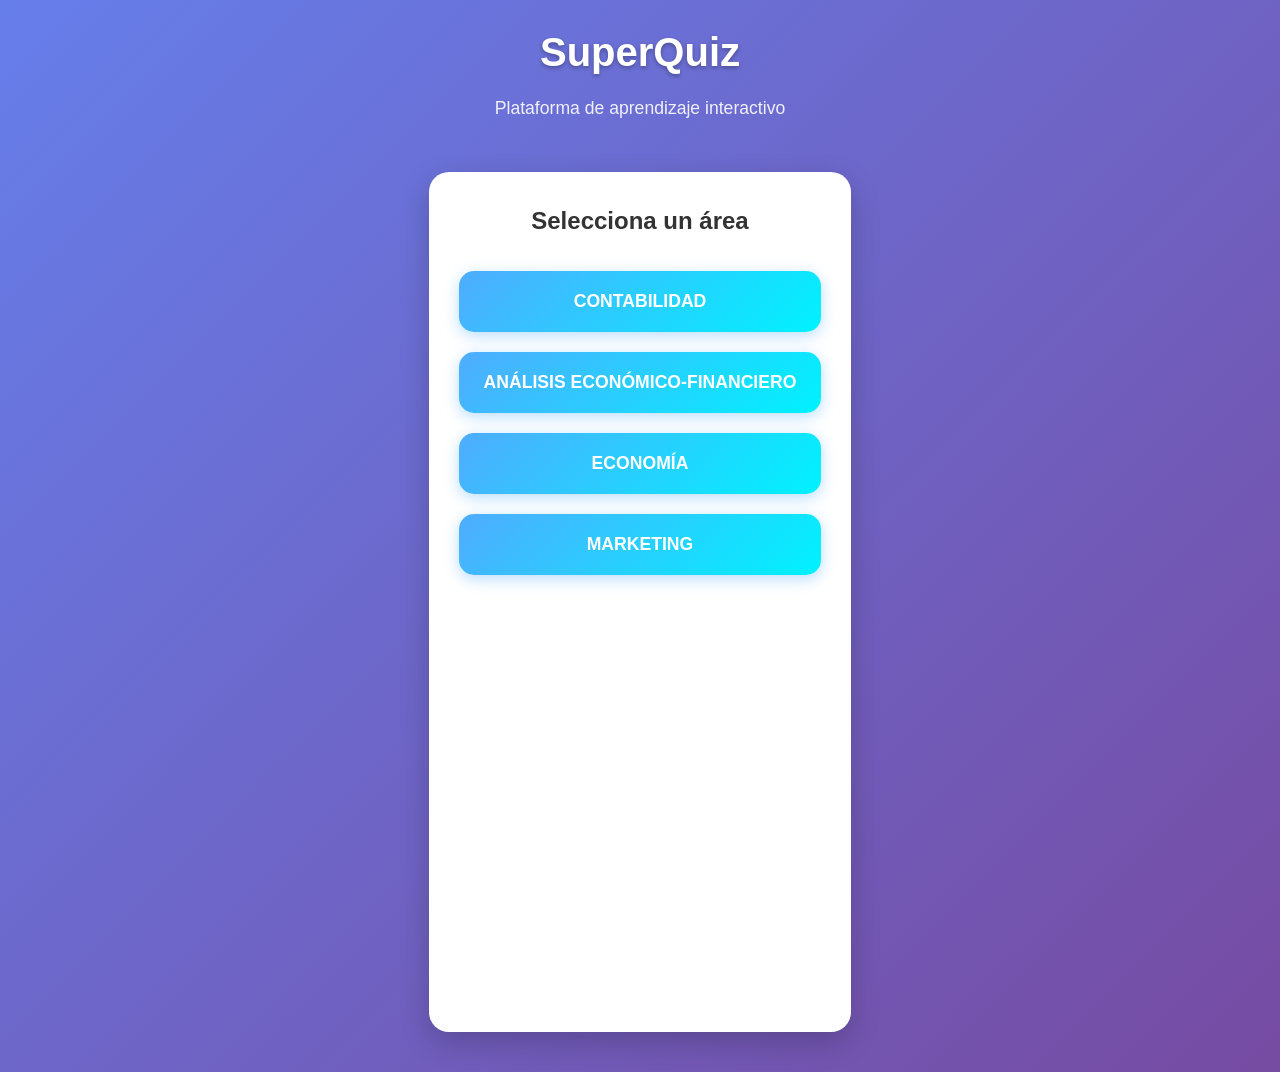
==== commit 23cdb6c8: "Update index.html" ====
--- a/index.html
+++ b/index.html
@@ -72,7 +72,7 @@
             color: white;
             cursor: pointer;
             transition: all 0.3s ease;
-            text-align: left;
+            text-align: center; /* Centrado del texto */
             height: auto;
             box-shadow: 0 4px 15px rgba(79, 172, 254, 0.4);
         }
@@ -173,6 +173,8 @@
             display: flex;
             justify-content: space-between;
             margin-top: 25px;
+            flex-wrap: wrap;
+            gap: 10px;
         }
         .btn-validate {
             background: linear-gradient(135deg, #667eea 0%, #764ba2 100%);
@@ -184,6 +186,8 @@
             font-weight: 500;
             cursor: pointer;
             transition: all 0.3s ease;
+            flex: 1;
+            min-width: 140px;
         }
         .btn-validate:hover {
             box-shadow: 0 8px 25px rgba(102, 126, 234, 0.6);
@@ -202,9 +206,27 @@
             cursor: pointer;
             padding: 0;
             margin: 0 10px;
+            flex: 1;
+            min-width: 140px;
         }
         .btn-saber-mas:hover {
             color: #555;
+        }
+        .btn-back-to-menu {
+            background: linear-gradient(135deg, #ff9a9e 0%, #fad0c4 100%);
+            color: white;
+            border: none;
+            border-radius: 10px;
+            padding: 12px 25px;
+            font-size: 1rem;
+            font-weight: 500;
+            cursor: pointer;
+            transition: all 0.3s ease;
+            flex: 1;
+            min-width: 140px;
+        }
+        .btn-back-to-menu:hover {
+            box-shadow: 0 8px 25px rgba(255, 154, 158, 0.6);
         }
         .modal {
             display: none;
@@ -318,6 +340,7 @@
             color: white;
             cursor: pointer;
             font-weight: 500;
+            margin-top: 25px; /* Separación adicional */
         }
         .btn-home:hover {
             box-shadow: 0 8px 25px rgba(255, 107, 107, 0.6);
@@ -349,6 +372,9 @@
             }
             .results h3 {
                 font-size: 2rem;
+            }
+            .question-actions {
+                flex-direction: column;
             }
         }
     </style>
@@ -393,7 +419,7 @@
                 </div>
                 
                 <div class="instructions">
-                    <p>Selecciona una o varias opciones (según corresponda) y haz clic en "Validar respuesta" para comprobar si es correcta.</p>
+                    <p>Selecciona una o varias opciones (según corresponda) y haz clic en "Validar respuesta" para comprobar si es correcta. Recuerda que en algunas preguntas puedes seleccionar múltiples respuestas.</p>
                 </div>
                 
                 <div id="quiz-content">
@@ -476,19 +502,19 @@
                                                 "Facilitar la comparabilidad"
                                             ],
                                             correct: [0, 1, 3],
-                                            saber_mas: "<p>El <u>objetivo principal del Plan General de Contabilidad</u> es proporcionar un marco común que permita la elaboración de estados financieros <u>homogéneos, comprensibles y comparables</u>. Esto es fundamental para que inversores, acreedores y otros usuarios puedan tomar decisiones económicas fundamentadas.</p><p>El PGC no solo regula el registro contable, sino que también garantiza la <u>transparencia</u> y <u>calidad</u> de la información. Por ejemplo, una empresa que cambia de sector debe seguir los mismos criterios para mantener la <u>continuidad</u> y <u>comparabilidad</u>.</p><p>Además, el PGC establece que la información debe ser <u>relevante</u> y <u>fiable</u>, cumpliendo con el marco conceptual. Esto asegura la <u>imagen fiel</u> del patrimonio, situación financiera y resultados.</p>"
+                                            saber_mas: "<p>El <u>objetivo principal del Plan General de Contabilidad</u> es proporcionar un marco común que permita la elaboración de estados financieros <u>homogéneos, comprensibles y comparables</u>. Esto es fundamental para que inversores, acreedores y otros usuarios puedan tomar decisiones económicas fundamentadas.</p><p>El PGC no solo regula el registro contable, sino que también garantiza la <u>transparencia</u> y <u>calidad</u> de la información. Por ejemplo, una empresa que cambia de sector debe seguir los mismos criterios para mantener la <u>continuidad</u> y <u>comparabilidad</u>.</p><p>Además, el PGC establece que la información debe ser <u>relevante</u> y <u>fiable</u>, cumpliendo con el marco conceptual. Esto asegura la <u>imagen fiel</u> del patrimonio, situación financiera y resultados. La homogeneidad permite que diferentes empresas sigan los mismos criterios, facilitando la comparación entre ellas y con estándares internacionales.</p><p>El PGC es un instrumento clave para la transparencia en los mercados financieros, ya que permite a los usuarios evaluar el desempeño económico y financiero de las empresas de manera consistente. La información contable debe reflejar la esencia económica de las transacciones, no solo su forma jurídica, lo que contribuye a una imagen fiel de la situación de la empresa.</p>"
                                         },
                                         {
                                             question: "2. ¿Qué característica cualitativa implica que la información influya en las decisiones económicas de los usuarios?",
                                             options: ["Relevancia", "Fiabilidad", "Comparabilidad", "Comprensibilidad"],
                                             correct: [0],
-                                            saber_mas: "<p>La <u>relevancia</u> es una característica cualitativa fundamental que implica que la información contable influye en las decisiones económicas de los usuarios. Para ser relevante, debe tener <u>valor predictivo</u> o <u>valor confirmatorio</u>.</p><p>Por ejemplo, conocer el nivel de deuda de una empresa ayuda a prever su solvencia futura. La <u>materialidad</u> está relacionada con la relevancia: un dato es material si su omisión o error podría influir en las decisiones.</p><p>Según el marco conceptual del PGC, sin relevancia, la información pierde su utilidad principal, aunque sea fiable o comparable.</p>"
+                                            saber_mas: "<p>La <u>relevancia</u> es una característica cualitativa fundamental que implica que la información contable influye en las decisiones económicas de los usuarios. Para ser relevante, debe tener <u>valor predictivo</u> o <u>valor confirmatorio</u>.</p><p>Por ejemplo, conocer el nivel de deuda de una empresa ayuda a prever su solvencia futura. La <u>materialidad</u> está relacionada con la relevancia: un dato es material si su omisión o error podría influir en las decisiones.</p><p>Según el marco conceptual del PGC, sin relevancia, la información pierde su utilidad principal, aunque sea fiable o comparable. La relevancia depende del contexto y de las necesidades específicas de los usuarios.</p><p>La información contable debe ser capaz de influir en las decisiones de los usuarios al reducir la incertidumbre o confirmar expectativas previas. Por ejemplo, los resultados históricos son relevantes para predecir resultados futuros, mientras que la información sobre eventos recientes puede confirmar o modificar expectativas. La relevancia también implica oportunidad, ya que información retrasada puede perder su valor para la toma de decisiones.</p><p>Es importante destacar que la relevancia debe equilibrarse con otros factores como el coste de proporcionar la información. No todas las informaciones relevantes deben ser reveladas si su coste supera significativamente su beneficio para los usuarios.</p>"
                                         },
                                         {
                                             question: "3. ¿Qué principio contable exige que los ingresos y gastos se registren cuando se generan, no cuando se cobran o pagan?",
                                             options: ["Devengo", "Prudencia", "Importancia relativa", "Asociación de ingresos y gastos"],
                                             correct: [0],
-                                            saber_mas: "<p>El <u>principio del devengo</u> establece que los ingresos y gastos deben reconocerse en el momento en que se generan, independientemente de cuándo se cobren o paguen. Es fundamental para la <u>imagen fiel</u> del resultado.</p><p>Por ejemplo, si una empresa vende en diciembre y cobra en enero, el ingreso se registra en diciembre. Este principio permite una adecuada <u>asociación de ingresos y gastos</u> en el período correspondiente.</p><p>El devengo es clave para diferenciar entre <u>tesorería</u> y <u>resultado</u>, evitando distorsiones por la cronología del cobro.</p>"
+                                            saber_mas: "<p>El <u>principio del devengo</u> establece que los ingresos y gastos deben reconocerse en el momento en que se generan, independientemente de cuándo se cobren o paguen. Es fundamental para la <u>imagen fiel</u> del resultado.</p><p>Por ejemplo, si una empresa vende en diciembre y cobra en enero, el ingreso se registra en diciembre. Este principio permite una adecuada <u>asociación de ingresos y gastos</u> en el período correspondiente.</p><p>El devengo es clave para diferenciar entre <u>tesorería</u> y <u>resultado</u>, evitando distorsiones por la cronología del cobro.</p><p>El principio de devengo es uno de los pilares fundamentales de la contabilidad de empresas. Permite que la información financiera refleje la realidad económica de la actividad, no solo los movimientos de caja. Este principio establece que los elementos patrimoniales, los ingresos y los gastos deben registrarse en el momento en que surgen, no cuando se recibe o paga el efectivo.</p><p>La aplicación del devengo requiere ajustes contables al final del ejercicio, como imputar ingresos devengados pero no cobrados, o gastos devengados pero no pagados. Estos ajustes son esenciales para determinar correctamente el resultado del ejercicio y la situación financiera de la empresa.</p><p>El principio de devengo contrasta con la contabilidad de caja, utilizada por algunas pequeñas empresas, donde los ingresos y gastos se registran cuando se cobra o paga. La contabilidad de devengo proporciona una visión mucho más precisa de la actividad económica de la empresa a lo largo del tiempo.</p>"
                                         },
                                         {
                                             question: "4. ¿Qué significa el principio de prudencia?",
@@ -499,7 +525,7 @@
                                                 "Aplicar políticas contables uniformemente"
                                             ],
                                             correct: [0, 1],
-                                            saber_mas: "<p>El <u>principio de prudencia</u> exige que se tenga precaución ante la incertidumbre. Implica que los activos e ingresos no se sobrevaloren, y que los pasivos y gastos no se infravaloren.</p><p>Por ejemplo, si hay dudas sobre el cobro a un cliente, se debe crear una provisión. Pero no se puede usar la prudencia para crear reservas ocultas, ya que eso afectaría la <u>fiabilidad</u> de la información.</p><p>Es un equilibrio: proteger a los usuarios sin distorsionar la realidad financiera.</p>"
+                                            saber_mas: "<p>El <u>principio de prudencia</u> exige que se tenga precaución ante la incertidumbre. Implica que los activos e ingresos no se sobrevaloren, y que los pasivos y gastos no se infravaloren.</p><p>Por ejemplo, si hay dudas sobre el cobro a un cliente, se debe crear una provisión. Pero no se puede usar la prudencia para crear reservas ocultas, ya que eso afectaría la <u>fiabilidad</u> de la información.</p><p>Es un equilibrio: proteger a los usuarios sin distorsionar la realidad financiera.</p><p>El principio de prudencia es esencial en la elaboración de estados financieros porque reconoce la incertidumbre inherente en muchas transacciones económicas. Este principio no justifica la creación de reservas ocultas ni la sistemática infravaloración de activos o sobrevaloración de pasivos, sino que busca un equilibrio prudente en la valoración de elementos inciertos.</p><p>En la práctica, la prudencia se aplica en situaciones como la valoración de existencias al menor entre coste y valor neto realizable, la constitución de provisiones para riesgos y gastos cuando existe una obligación presente derivada de un suceso pasado, o la valoración de activos financieros cuando hay indicios de deterioro.</p><p>Es importante no confundir prudencia con pesimismo. La prudencia debe aplicarse de manera equilibrada para no distorsionar la imagen fiel que debe reflejar la información contable. Un exceso de prudencia podría llevar a una subestimación sistemática del valor de la empresa, mientras que una aplicación insuficiente podría generar una sobreestimación peligrosa.</p>"
                                         },
                                         {
                                             question: "5. ¿Qué elementos integran las cuentas anuales según el PGC?",
@@ -510,7 +536,7 @@
                                                 "Balance, cuenta de pérdidas y ganancias, memoria"
                                             ],
                                             correct: [2],
-                                            saber_mas: "<p>Las <u>cuentas anuales</u> están formadas por cinco documentos principales:</p><ul><li><strong>Balance</strong>: muestra la situación financiera al cierre del ejercicio.</li><li><strong>Cuenta de pérdidas y ganancias</strong>: refleja los resultados del periodo.</li><li><strong>Estado de cambios en el patrimonio neto</strong>: detalla el movimiento del patrimonio.</li><li><strong>Estado de flujo de efectivo</strong>: muestra el movimiento de liquidez.</li><li><strong>Memoria</strong>: explica los datos y criterios utilizados.</li></ul><p>Esta estructura garantiza la transparencia y coherencia de la información.</p>"
+                                            saber_mas: "<p>Las <u>cuentas anuales</u> están formadas por cinco documentos principales:</p><ul><li><strong>Balance</strong>: muestra la situación financiera al cierre del ejercicio.</li><li><strong>Cuenta de pérdidas y ganancias</strong>: refleja los resultados del periodo.</li><li><strong>Estado de cambios en el patrimonio neto</strong>: detalla el movimiento del patrimonio.</li><li><strong>Estado de flujo de efectivo</strong>: muestra el movimiento de liquidez.</li><li><strong>Memoria</strong>: explica los datos y criterios utilizados.</li></ul><p>Esta estructura garantiza la transparencia y coherencia de la información.</p><p>Las cuentas anuales constituyen el conjunto completo de información financiera que toda empresa debe elaborar al finalizar su ejercicio económico. Estos documentos están interrelacionados y deben presentar una imagen fiel del patrimonio, de la situación financiera y de los resultados de la empresa.</p><p>El Balance refleja la situación patrimonial en un momento determinado, mientras que la Cuenta de Pérdidas y Ganancias muestra los resultados del periodo. El Estado de Cambios en el Patrimonio Neto explica las variaciones en los fondos propios, y el Estado de Flujo de Efectivo detalla los movimientos de tesorería.</p><p>La Memoria es especialmente importante, ya que contiene información detallada sobre las políticas contables aplicadas, los criterios de valoración utilizados y las aclaraciones necesarias para comprender adecuadamente los demás documentos. Sin una memoria completa y clara, los otros estados financieros podrían resultar insuficientes para la toma de decisiones.</p><p>Estos cinco elementos son obligatorios para la mayoría de empresas según el PGC, aunque algunas pequeñas empresas pueden presentar cuentas anuales simplificadas con menos requisitos de información.</p>"
                                         },
                                         {
                                             question: "6. ¿Qué es un activo según el Marco Conceptual?",
@@ -521,7 +547,7 @@
                                                 "Un elemento que genera ingresos"
                                             ],
                                             correct: [0],
-                                            saber_mas: "<p>Un <u>activo</u> es un recurso que la empresa controla como consecuencia de sucesos pasados, y del que espera obtener <u>beneficios económicos futuros</u>.</p><p>No basta con que el bien exista: debe haber <u>control efectivo</u> y <u>probabilidad de rendimientos</u>. Por ejemplo, un inmueble arrendado no es activo si no se tiene control.</p><p>La propiedad legal no es necesaria; lo importante es la <u>esencia económica</u> del recurso.</p>"
+                                            saber_mas: "<p>Un <u>activo</u> es un recurso que la empresa controla como consecuencia de sucesos pasados, y del que espera obtener <u>beneficios económicos futuros</u>.</p><p>No basta con que el bien exista: debe haber <u>control efectivo</u> y <u>probabilidad de rendimientos</u>. Por ejemplo, un inmueble arrendado no es activo si no se tiene control.</p><p>La propiedad legal no es necesaria; lo importante es la <u>esencia económica</u> del recurso.</p><p>La definición de activo en el Marco Conceptual del PGC es fundamental para comprender qué elementos deben incluirse en el balance de una empresa. Un activo no se define por su naturaleza física o jurídica, sino por su capacidad para generar beneficios económicos futuros para la empresa.</p><p>Para que un recurso sea considerado activo, debe cumplir dos requisitos esenciales: 1) la empresa debe tener el control sobre el recurso, y 2) se espera que genere beneficios económicos futuros. El control implica la capacidad de obtener los beneficios económicos del recurso y de restringir el acceso de otros a esos beneficios.</p><p>Es importante destacar que la propiedad legal no es necesaria para que algo sea considerado activo. Por ejemplo, en un arrendamiento financiero, el arrendatario contabiliza el bien arrendado como activo porque, aunque no es propietario legal, controla el uso del bien y obtiene los beneficios económicos.</p><p>Los beneficios económicos futuros pueden manifestarse de diversas formas: uso del activo en la producción, intercambio por otros activos, pago de pasivos o distribución a los propietarios. La probabilidad de que se materialicen estos beneficios debe ser razonablemente alta para que el recurso sea reconocido como activo.</p><p>Esta definición ayuda a distinguir entre activos reales (que cumplen con los criterios) y recursos que, aunque existen, no deben incluirse en el balance por no generar beneficios económicos esperados.</p>"
                                         },
                                         {
                                             question: "7. ¿Qué define un pasivo?",
@@ -532,7 +558,7 @@
                                                 "Un saldo a pagar"
                                             ],
                                             correct: [0],
-                                            saber_mas: "<p>Un <u>pasivo</u> es una obligación presente surgida de eventos pasados, cuya liquidación probablemente implique una <u>salida de recursos</u> con beneficios económicos.</p><p>Por ejemplo, un préstamo bancario es un pasivo porque existe una obligación actual. Si solo hubiera un contrato futuro, no sería un pasivo.</p><p>El concepto incluye también las <u>provisiones</u>, que son pasivos estimados, como gastos de desmantelamiento o litigios pendientes.</p>"
+                                            saber_mas: "<p>Un <u>pasivo</u> es una obligación presente surgida de eventos pasados, cuya liquidación probablemente implique una <u>salida de recursos</u> con beneficios económicos.</p><p>Por ejemplo, un préstamo bancario es un pasivo porque existe una obligación actual. Si solo hubiera un contrato futuro, no sería un pasivo.</p><p>El concepto incluye también las <u>provisiones</u>, que son pasivos estimados, como gastos de desmantelamiento o litigios pendientes.</p><p>La definición de pasivo en el Marco Conceptual del PGC establece que para que exista un pasivo debe cumplirse tres condiciones: 1) debe ser una obligación presente, 2) debe surgir de hechos pasados, y 3) su liquidación debe implicar una salida de recursos con beneficios económicos.</p><p>Es crucial distinguir entre obligaciones presentes y compromisos futuros. Un contrato para comprar mercancías el próximo mes no genera un pasivo hasta que se reciban las mercancías, porque no existe aún una obligación presente.</p><p>Los pasivos pueden ser conocidos (como préstamos o deudas con proveedores) o estimados (provisiones para riesgos y gastos). Las provisiones son pasivos de cuantía incierta o de vencimiento incierto, que deben reconocerse cuando existe una obligación presente derivada de un suceso pasado y es probable que se requiera una salida de recursos para liquidarla.</p><p>Un error común es confundir los pasivos con gastos. Los pasivos representan obligaciones, mientras que los gastos son disminuciones de beneficios económicos que afectan al resultado. Al pagar un pasivo, se produce una disminución del pasivo y generalmente también del activo (efectivo), pero no necesariamente un gasto.</p><p>La correcta identificación y valoración de los pasivos es esencial para presentar una imagen fiel de la situación financiera de la empresa, especialmente en lo que respecta a su solvencia y capacidad para hacer frente a sus obligaciones.</p>"
                                         },
                                         {
                                             question: "8. ¿Qué es el patrimonio neto?",
@@ -543,7 +569,7 @@
                                                 "El capital social"
                                             ],
                                             correct: [0],
-                                            saber_mas: "<p>El <u>patrimonio neto</u> es la diferencia entre los activos y los pasivos. Representa los <u>fondos propios</u> de la empresa.</p><p>Incluye el <u>capital social</u>, las <u>reservas</u> y los <u>resultados acumulados</u>. No es solo el capital aportado, sino todo lo que pertenece a los propietarios tras deducir las deudas.</p><p>Es clave para evaluar la solvencia y estabilidad financiera.</p>"
+                                            saber_mas: "<p>El <u>patrimonio neto</u> es la diferencia entre los activos y los pasivos. Representa los <u>fondos propios</u> de la empresa.</p><p>Incluye el <u>capital social</u>, las <u>reservas</u> y los <u>resultados acumulados</u>. No es solo el capital aportado, sino todo lo que pertenece a los propietarios tras deducir las deudas.</p><p>Es clave para evaluar la solvencia y estabilidad financiera.</p><p>El patrimonio neto es un concepto fundamental en la contabilidad, que representa la participación residual en los activos de la entidad después de deducir todos sus pasivos. Matemáticamente, se expresa como: Patrimonio Neto = Activos - Pasivos.</p><p>El patrimonio neto no es simplemente el dinero que los socios han aportado, sino que incluye todas las variaciones patrimoniales que han ocurrido desde la constitución de la empresa. Se compone principalmente de:</p><ul><li><strong>Capital social</strong>: las aportaciones dinerarias o en especie realizadas por los socios</li><li><strong>Reservas</strong>: partidas destinadas a reforzar la estructura financiera de la empresa</li><li><strong>Resultados de ejercicios anteriores</strong>: beneficios acumulados no distribuidos</li><li><strong>Resultado del ejercicio</strong>: beneficio o pérdida del ejercicio en curso</li><li><strong>Otros instrumentos de patrimonio</strong>: como las primas de emisión</li></ul><p>El patrimonio neto es un indicador clave de la solvencia de la empresa. Un patrimonio neto positivo y creciente suele indicar una buena salud financiera, mientras que un patrimonio neto negativo puede ser señal de problemas de viabilidad.</p><p>Es importante distinguir entre el patrimonio neto contable y el valor de mercado de la empresa. El patrimonio neto contable refleja el valor según los criterios del PGC, que puede diferir significativamente del valor de mercado, especialmente en lo que respecta a activos intangibles como la marca o el know-how.</p>"
                                         },
                                         {
                                             question: "9. ¿Qué es un ingreso imputado?",
@@ -554,7 +580,7 @@
                                                 "Un aumento de capital"
                                             ],
                                             correct: [0],
-                                            saber_mas: "<p>Un <u>ingreso imputado</u> es cualquier entrada o incremento de activos, o decremento de pasivos, que aumenta positivamente el patrimonio neto, siempre que no proceda de aportaciones de propietarios.</p><p>Por ejemplo, la venta de productos genera un ingreso imputado, incluso si el cobro se hace después.</p><p>Es diferente del <u>ingreso inicial</u> (el total pactado), que puede no estar completamente devengado.</p>"
+                                            saber_mas: "<p>Un <u>ingreso imputado</u> es cualquier entrada o incremento de activos, o decremento de pasivos, que aumenta positivamente el patrimonio neto, siempre que no proceda de aportaciones de propietarios.</p><p>Por ejemplo, la venta de productos genera un ingreso imputado, incluso si el cobro se hace después.</p><p>Es diferente del <u>ingreso inicial</u> (el total pactado), que puede no estar completamente devengado.</p><p>Los ingresos imputados son fundamentales en la determinación del resultado contable de una empresa. Se definen como aumentos en el patrimonio neto, procedentes de la actividad ordinaria de la empresa, que no derivan de aportaciones de los propietarios.</p><p>La imputación de ingresos sigue el principio de devengo, reconociéndose cuando se genera el derecho de cobro, no cuando se recibe el efectivo. Esto significa que un ingreso puede reconocerse contablemente antes de que se haya producido el cobro efectivo.</p><p>Los ingresos imputados pueden provenir de diversas fuentes:</p><ul><li>Ventas de bienes o prestación de servicios</li><li>Rentas procedentes de arrendamientos</li><li>Intereses, dividendos y ganancias procedentes de inversiones</li><li>Incrementos en el valor razonable de activos</li></ul><p>Es importante distinguir los ingresos de las aportaciones de los propietarios (que aumentan el patrimonio pero no son ingresos) y de las ganancias extraordinarias (que sí son ingresos pero no proceden de la actividad ordinaria).</p><p>La correcta imputación de ingresos requiere considerar varios factores, como la seguridad de su cobro, la finalización de la prestación del servicio o entrega del bien, y la capacidad de medir fiablemente el importe. El PGC establece criterios específicos para el reconocimiento de ingresos en diferentes tipos de transacciones.</p><p>Una mala imputación de ingresos puede distorsionar significativamente el resultado contable y llevar a decisiones incorrectas por parte de los usuarios de la información financiera.</p>"
                                         },
                                         {
                                             question: "10. ¿Qué es un gasto imputado?",
@@ -565,7 +591,7 @@
                                                 "Un descuento recibido"
                                             ],
                                             correct: [0],
-                                            saber_mas: "<p>Un <u>gasto imputado</u> es cualquier salida, consumo o deterioro de activos, o incremento de pasivos, que disminuye negativamente el patrimonio neto, siempre que no sea una distribución a propietarios.</p><p>Por ejemplo, el consumo de mercaderías o el pago de salarios son gastos imputados.</p><p>Se diferencia del <u>gasto inicial</u> (costo total), que puede no estar totalmente devengado.</p>"
+                                            saber_mas: "<p>Un <u>gasto imputado</u> es cualquier salida, consumo o deterioro de activos, o incremento de pasivos, que disminuye negativamente el patrimonio neto, siempre que no sea una distribución a propietarios.</p><p>Por ejemplo, el consumo de mercaderías o el pago de salarios son gastos imputados.</p><p>Se diferencia del <u>gasto inicial</u> (costo total), que puede no estar totalmente devengado.</p><p>Los gastos imputados son el complemento de los ingresos en la determinación del resultado contable. Se definen como disminuciones en el patrimonio neto, procedentes de la actividad ordinaria de la empresa, que no derivan de distribuciones a los propietarios.</p><p>Al igual que los ingresos, los gastos se reconocen según el principio de devengo, cuando se produce el consumo de recursos o la obligación de pago, no cuando se realiza el desembolso efectivo.</p><p>Los gastos imputados pueden clasificarse en diversas categorías:</p><ul><li>Coste de ventas (consumo de existencias)</li><li>Gastos de personal</li><li>Amortizaciones</li><li>Gastos financieros</li><li>Impuestos</li><li>Deterioro de valor de activos</li></ul><p>Es fundamental entender que no todos los pagos son gastos imputados. Por ejemplo, la compra de un activo fijo es un desembolso que se registra como activo, no como gasto, y solo se convierte en gasto mediante la amortización a lo largo de su vida útil.</p><p>La correcta imputación de gastos requiere seguir criterios rigurosos. Un gasto debe reconocerse cuando:</p><ul><li>Se haya producido el consumo de un activo</li><li>Se haya generado una obligación de pago</li><li>Sea posible medir fiablemente su importe</li></ul><p>La imputación incorrecta de gastos puede llevar a una sobrevaloración o subvaloración del resultado, afectando seriamente la utilidad de la información financiera para la toma de decisiones.</p>"
                                         },
                                         {
                                             question: "11. ¿Qué criterio de valoración se aplica al coste histórico?",
@@ -576,7 +602,7 @@
                                                 "El valor en uso"
                                             ],
                                             correct: [0],
-                                            saber_mas: "<p>El <u>coste histórico</u> es el precio de adquisición del activo, incluyendo el importe pagado, los impuestos y gastos directamente atribuibles a su compra.</p><p>Para activos producidos internamente, incluye materiales, mano de obra y costes indirectos.</p><p>Es el método más utilizado por su <u>fiabilidad</u> y <u>objetividad</u>, aunque puede no reflejar el valor actual.</p>"
+                                            saber_mas: "<p>El <u>coste histórico</u> es el precio de adquisición del activo, incluyendo el importe pagado, los impuestos y gastos directamente atribuibles a su compra.</p><p>Para activos producidos internamente, incluye materiales, mano de obra y costes indirectos.</p><p>Es el método más utilizado por su <u>fiabilidad</u> y <u>objetividad</u>, aunque puede no reflejar el valor actual.</p><p>El coste histórico es el método de valoración fundamental en el Plan General de Contabilidad para la mayoría de los activos. Se define como el desembolso en efectivo o equivalentes de efectivo pagado, o el valor razonable de la contraprestación entregada para adquirir un activo en el momento de su reconocimiento inicial.</p><p>El coste histórico incluye todos los costes necesarios para poner el activo en condiciones de funcionamiento, tales como:</p><ul><li>Precio de compra</li><li>Impuestos no recuperables</li><li>Costes de transporte y manipulación</li><li>Costes de instalación y montaje</li><li>Honorarios profesionales</li><li>Parte significativa de los costes indirectos fijos y variables atribuibles</li></ul><p>Para los activos producidos internamente, el coste histórico incluye los costes directos de producción (materiales, mano de obra) y una proporción razonable de los costes indirectos de producción fijos y variables.</p><p>La ventaja principal del coste histórico es su fiabilidad y objetividad, ya que se basa en transacciones reales y verificables. Sin embargo, su principal desventaja es que con el paso del tiempo, el valor contable puede diferir significativamente del valor actual, especialmente en períodos de alta inflación o cuando los activos han experimentado cambios significativos en su valor de mercado.</p><p>El PGC permite en algunos casos la reexpresión del coste histórico por efecto de la inflación, pero mantiene el coste histórico como método básico de valoración debido a su solidez y dificultad de manipulación en comparación con otros métodos de valoración.</p>"
                                         },
                                         {
                                             question: "12. ¿Qué es el valor razonable?",
@@ -587,7 +613,7 @@
                                                 "El valor en libros"
                                             ],
                                             correct: [0],
-                                            saber_mas: "<p>El <u>valor razonable</u> es el importe que se recibiría por la venta de un activo, o se pagaría por la transferencia de un pasivo, en una transacción ordenada entre partes informadas e independientes.</p><p>Se basa en el mercado activo y se clasifica en tres niveles: precios cotizados (nivel 1), modelos con datos observables (nivel 2) y estimaciones con datos no observables (nivel 3).</p><p>Es útil para reflejar la <u>realidad económica</u> de los activos y pasivos.</p>"
+                                            saber_mas: "<p>El <u>valor razonable</u> es el importe al que se podría vender un activo o transferir un pasivo en una transacción ordenada entre partes informadas, en la fecha de valoración.</p><p>Se basa en el mercado activo y se clasifica en tres niveles: precios cotizados (nivel 1), modelos con datos observables (nivel 2) y estimaciones con datos no observables (nivel 3).</p><p>Es útil para reflejar la <u>realidad económica</u> de los activos y pasivos, especialmente en mercados eficientes.</p><p>El valor razonable es un concepto fundamental en la contabilidad moderna, definido como el precio que se recibiría por la venta de un activo o que se pagaría para transferir un pasivo en una transacción ordenada entre partes informadas, en la fecha de valoración, en su mercado principal (o en su ausencia, en el mercado más ventajoso).</p><p>La valoración a valor razonable se basa en el principio de que la información contable debe reflejar la realidad económica actual de los elementos patrimoniales, no solo su coste histórico. Esto es especialmente relevante para activos financieros y otros elementos cuyo valor de mercado puede diferir significativamente de su coste histórico.</p><p>La valoración a valor razonable sigue una jerarquía de inputs:</p><ul><li><strong>Nivel 1</strong>: precios cotizados sin ajustes en mercados activos para activos idénticos</li><li><strong>Nivel 2</strong>: inputs observables directa o indirectamente, distintos de los del nivel 1</li><li><strong>Nivel 3</strong>: inputs no observables para el activo o pasivo</li></ul><p>El uso del valor razonable ha aumentado en las normas contables internacionales, aunque el PGC español lo utiliza principalmente para determinados activos financieros y en situaciones específicas. Su ventaja principal es que proporciona información más relevante para los usuarios, pero su desventaja es que puede ser más volátil y dependiente de estimaciones subjetivas, especialmente en mercados ilíquidos.</p><p>Es importante distinguir el valor razonable del valor de liquidación, que se refiere al precio en una venta forzada, y del valor de uso, que se basa en los flujos de efectivo futuros esperados por la empresa.</p>"
                                         },
                                         {
                                             question: "13. ¿Qué es el valor neto realizable?",
@@ -598,7 +624,7 @@
                                                 "El valor en uso"
                                             ],
                                             correct: [0],
-                                            saber_mas: "<p>El <u>valor neto realizable</u> es el importe que se espera obtener por la venta de un activo en condiciones normales, menos los costes necesarios para su venta.</p><p>Es útil para determinar si un activo debe depreciarse por deterioro.</p><p>Por ejemplo, si un producto tiene un valor de mercado de 100€ y los costes de venta son 10€, su valor neto realizable es 90€.</p>"
+                                            saber_mas: "<p>El <u>valor neto realizable</u> es el importe que se espera obtener por la venta de un activo en condiciones normales, menos los costes necesarios para su venta.</p><p>Es útil para determinar si un activo debe depreciarse por deterioro.</p><p>Por ejemplo, si un producto tiene un valor de mercado de 100€ y los costes de venta son 10€, su valor neto realizable es 90€.</p><p>El valor neto realizable es un concepto importante en la valoración de ciertos activos, especialmente las existencias y los activos no corrientes mantenidos para la venta. Se define como el precio de venta estimado en el curso normal de los negocios, menos los costes estimados necesarios para finalizar la producción y efectuar la venta.</p><p>Para las existencias, el PGC establece que deben valorarse al menor entre coste y valor neto realizable. Esto asegura que las existencias no figuren en el balance por un importe superior al que cabe esperar de su venta normal.</p><p>El cálculo del valor neto realizable implica:</p><ul><li>Estimar el precio de venta en el mercado</li><li>Restar los costes estimados que aún deban sufragarse para terminar la producción (en el caso de productos en curso)</li><li>Restar los costes estimados de comercialización, como comisiones de venta, transporte, embalaje, etc.</li></ul><p>Este concepto es especialmente relevante en situaciones de deterioro de valor. Si el valor neto realizable de un activo es inferior a su valor contable, debe reconocerse una pérdida por deterioro.</p><p>El valor neto realizable difiere del valor razonable en que se centra específicamente en el importe neto que la empresa obtendría de la venta, considerando los costes específicos de la transacción. Mientras que el valor razonable es un concepto más amplio que representa el precio en un mercado activo, el valor neto realizable es más operativo y específico para la situación particular de la empresa.</p><p>En la práctica, el valor neto realizable proporciona una medida conservadora del valor realizable de los activos, especialmente importante para evitar la sobrevaloración de elementos como las existencias en situaciones de mercado adversas.</p>"
                                         },
                                         {
                                             question: "14. ¿Qué es el valor en uso?",
@@ -609,7 +635,7 @@
                                                 "El valor neto realizable"
                                             ],
                                             correct: [0],
-                                            saber_mas: "<p>El <u>valor en uso</u> es el valor actual de los flujos de efectivo netos que se esperan obtener del activo durante su vida útil.</p><p>Se calcula aplicando un tipo de descuento que incluye el riesgo del activo.</p><p>Es útil para evaluar si un activo debe mantenerse en el balance o si ha sufrido un deterioro.</p>"
+                                            saber_mas: "<p>El <u>valor en uso</u> es el valor actual de los flujos de efectivo netos que se esperan obtener del activo durante su vida útil.</p><p>Se calcula aplicando un tipo de descuento que incluye el riesgo del activo.</p><p>Es útil para evaluar si un activo debe mantenerse en el balance o si ha sufrido un deterioro.</p><p>El valor en uso es un concepto fundamental en la valoración de activos, especialmente para determinar si se ha producido un deterioro de valor. Se define como el valor actual, a la fecha de referencia, de los flujos de efectivo futuros estimados que espera obtener una entidad de un activo o unidad generadora de efectivo.</p><p>El cálculo del valor en uso implica varios pasos:</p><ul><li>Estimar los flujos de efectivo futuros esperados del activo</li><li>Ajustar estos flujos por factores como la inflación</li><li>Aplicar un tipo de descuento adecuado que refleje los riesgos específicos del activo</li><li>Calcular el valor actual de estos flujos de efectivo</li></ul><p>El tipo de descuento debe reflejar tanto el valor temporal del dinero como los riesgos específicos del activo que no se han tenido en cuenta en las estimaciones de los flujos de efectivo. Por lo tanto, debe ser un tipo después de impuestos que corresponda a un mercado perfecto y completo.</p><p>El valor en uso se utiliza principalmente para:</p><ul><li>Determinar si un activo ha sufrido un deterioro de valor</li><li>Calcular el importe recuperable de un activo (el mayor entre valor razonable menos costes de venta y valor en uso)</li><li>Valorar ciertos activos intangibles</li></ul><p>Es importante destacar que el valor en uso es específico para cada empresa, ya que depende de sus expectativas particulares sobre los flujos de efectivo futuros del activo. Esto contrasta con el valor razonable, que es independiente de la empresa y se basa en el mercado.</p><p>La estimación del valor en uso implica un alto grado de juicio profesional y puede ser subjetiva, especialmente en lo que respecta a las proyecciones de flujos de efectivo a largo plazo y a la selección del tipo de descuento adecuado. Por esta razón, debe realizarse con cuidado y documentarse adecuadamente.</p>"
                                         },
                                         {
                                             question: "15. ¿Qué es el coste amortizado?",
@@ -620,7 +646,7 @@
                                                 "El valor en uso"
                                             ],
                                             correct: [0],
-                                            saber_mas: "<p>El <u>coste amortizado</u> es el importe al que fue inicialmente valorado un instrumento financiero, ajustado por la amortización de intereses utilizando el tipo de interés efectivo.</p><p>Se aplica a préstamos, créditos y bonos.</p><p>Permite reflejar la evolución del valor del instrumento financiero en el tiempo.</p>"
+                                            saber_mas: "<p>El <u>coste amortizado</u> es el importe al que fue inicialmente valorado un instrumento financiero, ajustado por la amortización de intereses utilizando el tipo de interés efectivo.</p><p>Se aplica a préstamos, créditos y bonos.</p><p>Permite reflejar la evolución del valor del instrumento financiero en el tiempo.</p><p>El coste amortizado es un método de valoración utilizado principalmente para instrumentos financieros. Se define como el importe al que se reconoció inicialmente un activo o pasivo financiero, ajustado por:</p><ul><li>Reembolsos de principal</li><li>Ajuste acumulado, utilizando el método del interés efectivo, del diferencial entre su importe inicial y el reembolso o cobro final</li><li>Reducción acumulada por deterioro de valor</li></ul><p>El método del interés efectivo es clave para calcular el coste amortizado. Este método distribuye los intereses a lo largo de la vida del instrumento financiero de manera que produzca una tasa de rendimiento constante sobre el saldo pendiente.</p><p>El coste amortizado se utiliza para valorar:</p><ul><li>Préstamos y créditos (tanto concedidos como recibidos)</li><li>Bonos y otros instrumentos de deuda mantenidos hasta el vencimiento</li><li>Ciertas inversiones financieras a largo plazo</li></ul><p>La principal ventaja del coste amortizado es que refleja de manera más precisa la rentabilidad económica de los instrumentos financieros a lo largo del tiempo, en contraste con el valor razonable que puede ser volátil a corto plazo.</p><p>Para calcular el coste amortizado, se sigue este proceso:</p><ol><li>Se determina el importe inicial de reconocimiento</li><li>Se calcula el interés efectivo durante el periodo</li><li>Se ajusta el saldo por los intereses devengados y los reembolsos de principal</li></ol><p>El coste amortizado es especialmente útil para instrumentos financieros que no se mantienen para negociar y cuyos flujos de efectivo son principalmente pagos de principal e intereses, ya que proporciona una medida más estable y predecible del valor de estos instrumentos a lo largo del tiempo.</p>"
                                         }
                                     ]
                                 },
@@ -637,7 +663,7 @@
                                                 "Controlado por la empresa"
                                             ],
                                             correct: [0, 2, 3],
-                                            saber_mas: "<p>El <u>activo no corriente</u> se compone de activos que la empresa utiliza de forma duradera. Su principal característica es la <u>permanencia</u> superior al año o ciclo de explotación.</p><p>No está destinado a la venta, sino a participar en el proceso productivo. Se clasifica en <u>inmovilizado material</u>, <u>intangible</u> y <u>financiero</u>.</p><p>Según el PGC, se valora inicialmente por <u>coste de adquisición o producción</u> y se amortiza sistemáticamente (excepto terrenos).</p>"
+                                            saber_mas: "<p>El <u>activo no corriente</u> se compone de activos que la empresa utiliza de forma duradera. Su principal característica es la <u>permanencia</u> superior al año o ciclo de explotación.</p><p>No está destinado a la venta, sino a participar en el proceso productivo. Se clasifica en <u>inmovilizado material</u>, <u>intangible</u> y <u>financiero</u>.</p><p>Según el PGC, se valora inicialmente por <u>coste de adquisición o producción</u> y se amortiza sistemáticamente (excepto terrenos).</p><p>El activo no corriente, también denominado inmovilizado, representa los elementos patrimoniales que la empresa destina a ser utilizados de forma continuada en su actividad económica, con una vida útil superior a un año. Esta permanencia en la empresa es su característica definitoria, que lo diferencia del activo corriente destinado a la venta o al consumo rápido.</p><p>El activo no corriente debe cumplir tres condiciones esenciales:</p><ul><li><strong>Permanencia</strong>: destinado a permanecer en la empresa por más de un ciclo normal de explotación (generalmente más de un año)</li><li><strong>Destinación</strong>: utilizado en la actividad productiva de la empresa, no para su venta</li><li><strong>Control</strong>: la empresa tiene el control sobre el recurso y sus beneficios económicos</li></ul><p>El PGC clasifica el activo no corriente en tres grandes grupos:</p><ul><li><strong>Inmovilizado material</strong>: bienes corporales como terrenos, construcciones, maquinaria</li><li><strong>Inmovilizado intangible</strong>: derechos y activos sin apariencia física como patentes, software, fondos de comercio</li><li><strong>Inversiones financieras a largo plazo</strong>: participaciones en otras empresas y préstamos a más de un año</li></ul><p>La valoración inicial del activo no corriente se realiza generalmente al coste de adquisición o producción, que incluye el precio de compra más los costes necesarios para poner el activo en condiciones de funcionamiento. Posteriormente, la mayoría de los activos no corrientes (excepto los terrenos) se amortizan de manera sistemática para reflejar su consumo a lo largo del tiempo.</p><p>El tratamiento contable adecuado del activo no corriente es crucial para presentar una imagen fiel de la situación financiera y los resultados de la empresa, ya que representa una parte significativa del patrimonio en muchas organizaciones.</p>"
                                         },
                                         {
                                             question: "2. ¿Qué se incluye en el inmovilizado intangible?",
@@ -648,7 +674,7 @@
                                                 "Aplicaciones informáticas"
                                             ],
                                             correct: [1, 2, 3],
-                                            saber_mas: "<p>El <u>inmovilizado intangible</u> incluye activos sin forma física: <u>concesiones</u>, <u>patentes</u>, <u>fondo de comercio</u>, <u>software</u>, etc.</p><p>Los gastos de <u>investigación</u> se imputan al ejercicio, pero los de <u>desarrollo</u> pueden activarse si se cumplen ciertos requisitos (viabilidad técnica, intención de finalizar, capacidad de uso, beneficios futuros).</p><p>El <u>fondo de comercio</u> solo se reconoce por adquisición onerosa, no por generación interna.</p>"
+                                            saber_mas: "<p>El <u>inmovilizado intangible</u> incluye activos sin forma física: <u>concesiones</u>, <u>patentes</u>, <u>fondo de comercio</u>, <u>software</u>, etc.</p><p>Los gastos de <u>investigación</u> se imputan al ejercicio, pero los de <u>desarrollo</u> pueden activarse si se cumplen ciertos requisitos (viabilidad técnica, intención de finalizar, capacidad de uso, beneficios futuros).</p><p>El <u>fondo de comercio</u> solo se reconoce por adquisición onerosa, no por generación interna.</p><p>El inmovilizado intangible comprende los activos identificables, sin apariencia física, que están sujetos a derechos de propiedad o similares y de los que se espera obtener beneficios económicos futuros.</p><p>Los principales elementos que forman parte del inmovilizado intangible son:</p><ul><li><strong>Propiedad industrial</strong>: patentes, marcas, diseños industriales, modelos de utilidad</li><li><strong>Derechos de autor</strong>: obras literarias, artísticas, programas informáticos</li><li><strong>Concesiones administrativas</strong>: licencias, permisos, derechos de explotación</li><li><strong>Fondo de comercio</strong>: solo cuando se adquiere en una compra de empresa</li><li><strong>Software</strong>: aplicaciones informáticas desarrolladas internamente o adquiridas</li></ul><p>Es importante destacar que no todos los gastos en investigación y desarrollo se pueden activar como inmovilizado intangible. Según el PGC:</p><ul><li>Los gastos de <strong>investigación</strong> siempre se imputan al resultado del ejercicio en el que se realizan</li><li>Los gastos de <strong>desarrollo</strong> pueden activarse como inmovilizado intangible solo si se cumplen simultáneamente estos requisitos: viabilidad técnica, intención de finalizarlo, capacidad de uso o venta, beneficios económicos futuros y disponibilidad de recursos suficientes</li></ul><p>El fondo de comercio es un caso especial: solo se reconoce como activo cuando se adquiere en una operación de compra de empresa, por la diferencia entre el precio pagado y el valor razonable neto de los activos y pasivos adquiridos. No se reconoce el fondo de comercio generado internamente.</p><p>Los activos intangibles se amortizan sistemáticamente a lo largo de su vida útil, salvo cuando esta es indefinida (como ocurre con algunas marcas muy consolidadas), en cuyo caso se someten a pruebas periódicas de deterioro.</p><p>El tratamiento adecuado del inmovilizado intangible es especialmente relevante en la era digital, donde los activos intangibles a menudo representan el valor principal de las empresas tecnológicas y de servicios.</p>"
                                         },
                                         {
                                             question: "3. ¿Qué es un arrendamiento financiero?",
@@ -659,7 +685,7 @@
                                                 "Es un gasto inmediato"
                                             ],
                                             correct: [0, 2],
-                                            saber_mas: "<p>En un <u>arrendamiento financiero</u>, el arrendatario asume los <u>riesgos y beneficios</u> de la propiedad. Se registra un <u>activo</u> y un <u>pasivo financiero</u> por el menor entre el valor razonable del activo y el valor actual de las cuotas.</p><p>Este modelo se aplica cuando el arrendatario controla el uso del activo y se espera que obtenga beneficios económicos.</p>"
+                                            saber_mas: "<p>En un <u>arrendamiento financiero</u>, el arrendatario asume los <u>riesgos y beneficios</u> de la propiedad. Se registra un <u>activo</u> y un <u>pasivo financiero</u> por el menor entre el valor razonable del activo y el valor actual de las cuotas.</p><p>Este modelo se aplica cuando el arrendatario controla el uso del activo y se espera que obtenga beneficios económicos.</p><p>Un arrendamiento financiero, también conocido como leasing financiero, es un contrato de arrendamiento en el que se transfiere sustancialmente todos los riesgos y recompensas inherentes a la propiedad de un activo. La propiedad puede o no transferirse al final del periodo del arrendamiento.</p><p>Los criterios para determinar si un arrendamiento es financiero incluyen:</p><ul><li>Transferencia de propiedad al final del arrendamiento</li><li>Opción de compra a precio inferior al valor razonable</li><li>Duración del arrendamiento que cubre la mayor parte de la vida económica del activo</li><li>Valor actual de las cuotas que representa prácticamente el valor razonable del activo</li><li>Carácter especializado del activo, sin uso alternativo sin modificaciones importantes</li></ul><p>Desde el punto de vista contable, en un arrendamiento financiero:</p><ul><li>El arrendatario registra un <strong>activo</strong> por el menor entre el valor razonable del activo y el valor actual de las cuotas mínimas de arrendamiento</li><li>Simultáneamente registra un <strong>pasivo financiero</strong> por el valor actual de las cuotas mínimas de arrendamiento</li><li>El activo se amortiza sistemáticamente a lo largo de su vida útil</li><li>El pasivo se amortiza mediante el método del interés efectivo</li></ul><p>Esta contabilización refleja la esencia económica del contrato, reconociendo que el arrendatario, aunque no es propietario legal, controla el uso del activo y obtiene los beneficios económicos, asumiendo prácticamente los mismos riesgos que si fuera propietario.</p><p>El tratamiento contable de los arrendamientos financieros es significativo porque afecta tanto al balance (aumentando activos y pasivos) como a la cuenta de resultados (diferenciando intereses y amortización).</p><p>Es importante distinguir los arrendamientos financieros de los operativos, en los cuales el arrendatario simplemente paga por el uso del activo durante un periodo determinado, registrando los pagos como gasto en el periodo correspondiente.</p>"
                                         },
                                         {
                                             question: "4. ¿Qué criterio se usa para valorar un activo financiero a coste amortizado?",
@@ -670,7 +696,7 @@
                                                 "Valor neto realizable"
                                             ],
                                             correct: [2],
-                                            saber_mas: "<p>Un activo financiero se valora a <u>coste amortizado</u> si cumple dos condiciones: (1) el modelo de negocio es mantenerlo para cobrar flujos contractuales (no para negociar), y (2) los flujos son solo pagos de principal e intereses (test SPPI).</p><p>Se aplica a créditos comerciales, préstamos y bonos no negociados.</p>"
+                                            saber_mas: "<p>Un activo financiero se valora a <u>coste amortizado</u> si cumple dos condiciones: (1) el modelo de negocio es mantenerlo para cobrar flujos contractuales (no para negociar), y (2) los flujos son solo pagos de principal e intereses (test SPPI).</p><p>Se aplica a créditos comerciales, préstamos y bonos no negociados.</p><p>El coste amortizado refleja mejor la estrategia de inversión a largo plazo de la empresa.</p><p>El Plan General de Contabilidad establece criterios específicos para la valoración de activos financieros, y el coste amortizado es uno de los métodos principales, junto con el valor razonable.</p><p>Para que un activo financiero se valore a coste amortizado, debe cumplir dos requisitos esenciales:</p><ol><li><strong>Criterio del modelo de negocio</strong>: el propósito principal del modelo de negocio de la entidad es mantener el activo financiero para cobrar los flujos de efectivo contractuales, no para venderlo o negociarlo</li><li><strong>Test SPPI (Solely Payments of Principal and Interest)</strong>: los flujos de efectivo que surgen en fechas específicas consisten únicamente en pagos que representan devolución del principal y intereses sobre el importe pendiente</li></ol><p>Los activos financieros que normalmente se valoran a coste amortizado incluyen:</p><ul><li>Préstamos y créditos concedidos</li><li>Cuentas y efectos comerciales a cobrar</li><li>Bonos y obligaciones mantenidos hasta el vencimiento</li><li>Participaciones en fondos de inversión no cotizados</li></ul><p>El coste amortizado se calcula como:</p><ul><li>Importe en libros inicial</li><li>Más o menos la amortización acumulada utilizando el método del interés efectivo</li><li>Menos las reducciones por deterioro de valor</li></ul><p>El método del interés efectivo distribuye los intereses a lo largo de la vida del instrumento de manera que produzca una tasa de rendimiento constante sobre el saldo pendiente.</p><p>La ventaja del coste amortizado es que proporciona una medida más estable y predecible del valor de los activos financieros a largo plazo, evitando la volatilidad que podría introducir el valor razonable. Esto es especialmente relevante para entidades cuyo modelo de negocio se centra en mantener los activos hasta el vencimiento.</p><p>Es importante destacar que una vez elegido el método de valoración para un activo financiero, generalmente no puede cambiarse, excepto en casos excepcionales donde haya habido un cambio significativo en el modelo de negocio.</p>"
                                         },
                                         {
                                             question: "5. ¿Qué activos se incluyen en el grupo 2 del PGC?",
@@ -681,7 +707,7 @@
                                                 "Existencias"
                                             ],
                                             correct: [0, 1, 2],
-                                            saber_mas: "<p>El <u>grupo 2</u> del PGC incluye todos los activos no corrientes: <u>inmovilizado material</u>, <u>intangible</u>, <u>inversiones inmobiliarias</u> y <u>financieras a largo plazo</u>.</p><p>Las <u>existencias</u> pertenecen al grupo 3. Este agrupamiento facilita la clasificación en el balance.</p>"
+                                            saber_mas: "<p>El <u>grupo 2</u> del PGC incluye todos los activos no corrientes: <u>inmovilizado material</u>, <u>intangible</u>, <u>inversiones inmobiliarias</u> y <u>financieras a largo plazo</u>.</p><p>Las <u>existencias</u> pertenecen al grupo 3. Este agrupamiento facilita la clasificación en el balance.</p><p>El Plan General de Contabilidad organiza los elementos patrimoniales en grupos y subgrupos para facilitar su clasificación en el balance. El grupo 2 está dedicado específicamente a los activos no corrientes, también denominados inmovilizado.</p><p>Los elementos que componen el grupo 2 son:</p><ul><li><strong>Subgrupo 20 - Inmovilizado intangible</strong>: incluye fondos de comercio, aplicaciones informáticas, patentes, marcas, fondos de comercio y otros activos intangibles</li><li><strong>Subgrupo 21 - Inmovilizado material</strong>: comprende terrenos, construcciones, maquinaria, equipos técnicos, mobiliario y otros elementos del inmovilizado material</li><li><strong>Subgrupo 22 - Inversiones inmobiliarias</strong>: bienes inmuebles mantenidos para obtener rentas o para su valorización</li><li><strong>Subgrupo 23 - Activos no corrientes y grupos enajenables mantenidos para la venta</strong>: activos que se espera vender en condiciones especiales</li><li><strong>Subgrupo 24 - Inversiones financieras a largo plazo</strong>: participaciones en el capital social de otras empresas, valores representativos de deudas a largo plazo y créditos a largo plazo</li><li><strong>Subgrupo 25 - Activos no corrientes</strong>: otros activos no incluidos en los subgrupos anteriores</li></ul><p>Es importante distinguir el grupo 2 (activo no corriente) del grupo 3 (activo corriente), donde se incluyen las existencias, los créditos a corto plazo y la tesorería.</p><p>Esta clasificación es fundamental para presentar un balance que refleje adecuadamente la estructura patrimonial de la empresa y su liquidez. El activo no corriente representa la parte del patrimonio destinada a la actividad productiva a largo plazo, mientras que el activo corriente está relacionado con el ciclo operativo normal de la empresa.</p><p>El correcto agrupamiento de los elementos en el balance no solo cumple con los requisitos formales del PGC, sino que proporciona información relevante para los usuarios de las cuentas anuales, especialmente en lo que respecta a la solvencia y estabilidad financiera de la empresa.</p><p>Además de su importancia en el balance, esta clasificación afecta a otros aspectos contables como la amortización (aplicable principalmente al activo no corriente) y la valoración (con criterios específicos para cada grupo).</p>"
                                         },
                                         {
                                             question: "6. ¿Cuándo se puede activar un gasto de desarrollo?",
@@ -692,7 +718,7 @@
                                                 "Si generará beneficios futuros"
                                             ],
                                             correct: [1, 2, 3],
-                                            saber_mas: "<p>Para activar un gasto de desarrollo, debe demostrarse: <u>viabilidad técnica</u>, <u>intención de finalizarlo</u>, <u>capacidad para usarlo</u> y <u>beneficios económicos futuros</u>.</p><p>Esto asegura que solo se capitalicen proyectos viables, no meras investigaciones preliminares.</p>"
+                                            saber_mas: "<p>Para activar un gasto de desarrollo, debe demostrarse: <u>viabilidad técnica</u>, <u>intención de finalizarlo</u>, <u>capacidad para usarlo</u> y <u>beneficios económicos futuros</u>.</p><p>Esto asegura que solo se capitalicen proyectos viables, no meras investigaciones preliminares.</p><p>El tratamiento contable de los gastos de desarrollo es uno de los aspectos más complejos del Plan General de Contabilidad, ya que implica distinguir entre gastos que deben reconocerse como tales en el ejercicio y aquellos que pueden activarse como inmovilizado intangible.</p><p>Según el PGC, los gastos de desarrollo solo pueden activarse como inmovilizado intangible cuando se cumplan simultáneamente todas estas condiciones:</p><ul><li><strong>Viabilidad técnica</strong>: es técnicamente posible completar el activo intangible para que esté listo para su uso o venta</li><li><strong>Intención de finalizar</strong>: la empresa tiene la intención de finalizar el activo intangible y utilizarlo o venderlo</li><li><strong>Capacidad para usar o vender</strong>: la empresa tiene la capacidad de usar o vender el activo intangible</li><li><strong>Beneficios económicos futuros</strong>: es probable que el activo genere beneficios económicos futuros</li><li><strong>Recursos suficientes</strong>: la empresa dispone de recursos técnicos, financieros y de otro tipo necesarios para completar el desarrollo y utilizar o vender el activo</li><li><strong>Valor razonable fiable</strong>: es posible medir de manera fiable el gasto atribuible al desarrollo del activo</li></ul><p>Es crucial entender que los gastos de <strong>investigación</strong> siempre deben reconocerse como gasto en el periodo en que se producen, mientras que solo los gastos de <strong>desarrollo</strong> pueden ser activados si cumplen con los requisitos anteriores.</p><p>Esta distinción es importante porque al activar un gasto como activo, se traslada su reconocimiento del resultado del ejercicio a ejercicios futuros mediante la amortización, lo que afecta significativamente a la cuenta de resultados.</p><p>La correcta aplicación de estos criterios requiere un juicio profesional cuidadoso y una documentación adecuada de que se cumplen los requisitos. Las empresas deben establecer políticas claras para identificar cuándo comienza la fase de desarrollo (distinta de la investigación) y para evaluar continuamente si se mantienen los requisitos para la activación.</p><p>El tratamiento adecuado de los gastos de desarrollo es especialmente relevante para empresas tecnológicas e innovadoras, donde estos gastos pueden representar una parte significativa de la inversión.</p>"
                                         },
                                         {
                                             question: "7. ¿Qué es el valor en uso de un activo?",
@@ -703,7 +729,7 @@
                                                 "Valor neto realizable"
                                             ],
                                             correct: [0],
-                                            saber_mas: "<p>El <u>valor en uso</u> es el valor actual de los flujos de efectivo netos que se esperan obtener del activo durante su vida útil.</p><p>Se calcula descontando los flujos futuros usando un tipo de interés que incluye el riesgo del activo. Es clave para evaluar deterioro.</p>"
+                                            saber_mas: "<p>El <u>valor en uso</u> es el valor actual de los flujos de efectivo netos que se esperan obtener del activo durante su vida útil.</p><p>Se calcula descontando los flujos futuros usando un tipo de interés que incluye el riesgo del activo. Es clave para evaluar deterioro.</p><p>El valor en uso refleja la contribución específica del activo a los flujos de efectivo de la empresa, no su valor de mercado independiente.</p><p>El valor en uso es un concepto fundamental en la valoración de activos, especialmente para determinar si se ha producido un deterioro de valor. Se define como el valor actual, a la fecha de referencia, de los flujos de efectivo futuros estimados que espera obtener una entidad de un activo o unidad generadora de efectivo.</p><p>Características clave del valor en uso:</p><ul><li>Es específico para cada empresa, ya que depende de sus expectativas particulares</li><li>Incluye los flujos de efectivo derivados del uso continuado del activo y de su disposición al final de su vida útil</li><li>Se calcula aplicando un tipo de descuento que refleja los riesgos específicos del activo</li><li>No incluye flujos de efectivo relacionados con pasivos reconocidos por separado</li></ul><p>El proceso para calcular el valor en uso implica:</p><ol><li>Estimar los flujos de efectivo futuros esperados del activo</li><li>Ajustar estos flujos por factores como la inflación</li><li>Aplicar un tipo de descuento adecuado que refleje los riesgos específicos del activo</li><li>Calcular el valor actual de estos flujos de efectivo</li></ol><p>El tipo de descuento debe reflejar tanto el valor temporal del dinero como los riesgos específicos del activo que no se han tenido en cuenta en las estimaciones de los flujos de efectivo. Por lo tanto, debe ser un tipo después de impuestos que corresponda a un mercado perfecto y completo.</p><p>El valor en uso se utiliza principalmente para:</p><ul><li>Determinar si un activo ha sufrido un deterioro de valor</li><li>Calcular el importe recuperable de un activo (el mayor entre valor razonable menos costes de venta y valor en uso)</li><li>Valorar ciertos activos intangibles</li></ul><p>Es importante destacar que el valor en uso es específico para cada empresa, ya que depende de sus expectativas particulares sobre los flujos de efectivo futuros del activo. Esto contrasta con el valor razonable, que es independiente de la empresa y se basa en el mercado.</p><p>La estimación del valor en uso implica un alto grado de juicio profesional y puede ser subjetiva, especialmente en lo que respecta a las proyecciones de flujos de efectivo a largo plazo y a la selección del tipo de descuento adecuado. Por esta razón, debe realizarse con cuidado y documentarse adecuadamente.</p>"
                                         },
                                         {
                                             question: "8. ¿Qué activos se clasifican como mantenidos para la venta?",
@@ -714,7 +740,7 @@
                                                 "Activos que ya no se usan"
                                             ],
                                             correct: [0, 3],
-                                            saber_mas: "<p>Los activos mantenidos para la venta son aquellos cuya recuperación se espera <u>principalmente por su venta</u>, no por su uso continuado.</p><p>Deben estar disponibles inmediatamente para venta y su venta debe ser muy probable. Se miden al menor entre valor contable y valor razonable menos costes de venta.</p>"
+                                            saber_mas: "<p>Los activos mantenidos para la venta son aquellos cuya recuperación se espera <u>principalmente por su venta</u>, no por su uso continuado.</p><p>Deben estar disponibles inmediatamente para venta y su venta debe ser muy probable. Se miden al menor entre valor contable y valor razonable menos costes de venta.</p><p>Este tratamiento contable acelera la reconocimiento de pérdidas por deterioro y mejora la transparencia sobre activos no estratégicos.</p><p>Los activos no corrientes y las disposiciones relacionadas con una actividad clasificada como mantenida para la venta se reconocen como mantenidos para la venta cuando se cumplen todos estos requisitos:</p><ul><li>El activo está disponible para ser vendido tal cual</li><li>La venta es altamente probable</li><li>La venta se espera completar dentro de un año desde la fecha de clasificación</li></ul><p>Para que la venta sea "altamente probable", debe cumplirse que:</p><ul><li>La gestión competente ha autorizado la venta</li><li>El activo se ofrece a un precio razonable en relación con su valor corriente</li><li>Está altamente probable que la venta se complete dentro de un año</li><li>La venta no está sujeta a condiciones que hagan improbable su finalización</li></ul><p>Los activos clasificados como mantenidos para la venta se valoran al menor entre su valor contable y su valor razonable menos costes de venta. Cualquier diferencia se reconoce como pérdida por deterioro en el resultado del ejercicio.</p><p>Características importantes:</p><ul><li>No se amortizan ni depreciarán mientras estén clasificados como mantenidos para la venta</li><p>Se presentan por separado en el balance, normalmente dentro del activo corriente</p><li>Los resultados de actividades clasificadas como mantenidas para la venta se presentan por separado en la cuenta de resultados</li></ul><p>Este tratamiento contable es especialmente relevante en procesos de reestructuración empresarial, desinversiones estratégicas o cuando una empresa decide abandonar una línea de negocio.</p><p>La normativa busca proporcionar información más relevante a los usuarios de las cuentas, separando los activos estratégicos de los que la empresa planea vender, lo que mejora la capacidad predictiva de la información financiera.</p>"
                                         },
                                         {
                                             question: "9. ¿Qué es un activo financiero a valor razonable con cambios en el patrimonio neto?",
@@ -725,7 +751,7 @@
                                                 "Derivados financieros"
                                             ],
                                             correct: [0, 1],
-                                            saber_mas: "<p>Esta categoría incluye activos financieros, como acciones, que no se mantienen para negociar, pero que la empresa decide valorar al <u>valor razonable</u> con cambios en el <u>patrimonio neto</u>.</p><p>Los dividendos se reconocen en resultados, pero las plusvalías no afectan al resultado hasta su enajenación.</p>"
+                                            saber_mas: "<p>Esta categoría incluye activos financieros, como acciones, que no se mantienen para negociar, pero que la empresa decide valorar al <u>valor razonable</u> con cambios en el <u>patrimonio neto</u>.</p><p>Los dividendos se reconocen en resultados, pero las plusvalías no afectan al resultado hasta su enajenación.</p><p>Este tratamiento permite a la empresa evitar la volatilidad en resultados por fluctuaciones de mercado, mientras refleja el valor actual en el patrimonio.</p><p>El Plan General de Contabilidad permite a las entidades designar ciertos activos financieros para ser valorados al valor razonable con los cambios en el patrimonio neto, en lugar de reconocer las variaciones en la cuenta de resultados.</p><p>Esta categoría está especialmente diseñada para:</p><ul><li>Instrumentos de patrimonio (acciones) que no se mantienen para negociar</li><li>Activos financieros mantenidos con la intención de obtener rentabilidad a largo plazo</li></ul><p>Características principales:</p><ul><li>Los activos se valoran a valor razonable en cada cierre</li><li>Las variaciones en el valor razonable no se reconocen en la cuenta de resultados</li><li>Las variaciones se reconocen directamente en un componente específico del patrimonio neto</li><li>Los dividendos y otros rendimientos se reconocen en la cuenta de resultados</li><li>Al enajenar el activo, las acumulaciones en patrimonio se trasladan a resultados</li></ul><p>Ventajas de este tratamiento:</p><ul><li>Evita la volatilidad en los resultados por fluctuaciones de mercado</li><li>Refleja en el balance el valor actual de los activos</li><li>Es coherente con una estrategia de inversión a largo plazo</li><li>Proporciona información más relevante para usuarios interesados en la situación financiera a largo plazo</li></ul><p>Requisitos para designar un activo en esta categoría:</p><ul><li>Debe ser un activo financiero que no se mantenga para negociar</li><li>La designación debe hacerse en el momento del reconocimiento inicial</li><li>Debe ser irrevocable</li></ul><p>Este tratamiento es especialmente útil para empresas que mantienen participaciones en otras empresas con vocación de permanencia, como participaciones en empresas asociadas o negocios estratégicos, donde las fluctuaciones a corto plazo no reflejan la estrategia a largo plazo de la empresa.</p><p>Es importante distinguir esta categoría de los activos valorados a valor razonable con cambios en resultados (para activos mantenidos para negociar) y los valorados a coste amortizado (para activos mantenidos hasta el vencimiento).</p>"
                                         },
                                         {
                                             question: "10. ¿Qué se registra en un arrendamiento financiero?",
@@ -736,7 +762,7 @@
                                                 "Una inversión financiera"
                                             ],
                                             correct: [0],
-                                            saber_mas: "<p>En el momento inicial, se registra un <u>inmovilizado</u> (material o intangible) y un <u>pasivo financiero</u> por el menor entre el valor razonable del activo y el valor actual de las cuotas.</p><p>Este pasivo se amortiza con el método del interés efectivo.</p>"
+                                            saber_mas: "<p>En el momento inicial, se registra un <u>inmovilizado</u> (material o intangible) y un <u>pasivo financiero</u> por el menor entre el valor razonable del activo y el valor actual de las cuotas.</p><p>Este pasivo se amortiza con el método del interés efectivo, separando claramente intereses y amortización del principal.</p><p>Este tratamiento refleja la esencia económica del contrato, reconociendo que el arrendatario controla el uso del activo y asume sus riesgos.</p><p>El tratamiento contable de los arrendamientos financieros es uno de los aspectos más significativos del Plan General de Contabilidad, ya que busca reflejar la esencia económica de estos contratos más que su forma jurídica.</p><p>En el momento de reconocimiento inicial, el arrendatario registra:</p><ul><li>Un <strong>activo</strong> por el menor entre: el valor razonable del activo arrendado y el valor actual de las cuotas mínimas de arrendamiento al tipo de interés implícito en el contrato</li><li>Un <strong>pasivo financiero</strong> por el valor actual de las cuotas mínimas de arrendamiento</li></ul><p>Posteriormente, en cada periodo:</p><ul><li>El activo se <strong>amortiza</strong> sistemáticamente a lo largo de su vida útil</li><li>El pasivo se <strong>amortiza</strong> mediante el método del interés efectivo, que separa cada pago en: interés (gasto financiero) y reducción del principal (disminución del pasivo)</li></ul><p>Este tratamiento es significativo porque:</p><ul><li>Reconoce que el arrendatario, aunque no es propietario legal, controla el uso del activo y obtiene los beneficios económicos</li><li>Aumenta tanto el activo como el pasivo en el balance, reflejando mejor la situación financiera real</li><li>En la cuenta de resultados, separa claramente la amortización (como gasto operativo) de los intereses (como gasto financiero)</li></ul><p>El método del interés efectivo distribuye los intereses a lo largo de la vida del arrendamiento de manera que produzca una tasa de interés constante sobre el saldo pendiente del pasivo.</p><p>Este tratamiento contrasta con los arrendamientos operativos, donde los pagos se reconocen directamente como gasto en la cuenta de resultados a lo largo del periodo de arrendamiento, sin reconocer ni activo ni pasivo en el balance.</p><p>La correcta clasificación entre arrendamiento financiero y operativo es crucial, ya que afecta significativamente tanto al balance como a la cuenta de resultados. El PGC proporciona criterios específicos para esta clasificación, basados en la transferencia de riesgos y beneficios inherentes a la propiedad.</p>"
                                         },
                                         {
                                             question: "11. ¿Qué es el fondo de comercio por adquisición?",
@@ -747,7 +773,7 @@
                                                 "Amortización acumulada"
                                             ],
                                             correct: [0],
-                                            saber_mas: "<p>El <u>fondo de comercio</u> por adquisición es la diferencia entre el precio pagado y el valor razonable neto de los activos y pasivos adquiridos.</p><p>No se amortiza, pero sí se somete a pruebas de deterioro anuales. No se reconoce si se genera internamente.</p>"
+                                            saber_mas: "<p>El <u>fondo de comercio</u> por adquisición es la diferencia entre el precio pagado y el valor razonable neto de los activos y pasivos adquiridos.</p><p>No se amortiza, pero sí se somete a pruebas de deterioro anuales. No se reconoce si se genera internamente.</p><p>Representa elementos intangibles no identificables como la cartera de clientes, reputación y sinergias esperadas, que contribuyen al valor de la empresa adquirida.</p><p>El fondo de comercio por adquisición, también conocido como goodwill, es un activo intangible que surge cuando una empresa adquiere otra empresa por un precio superior al valor razonable neto de los activos identificables adquiridos menos los pasivos asumidos.</p><p>Cálculo básico:</p><p>Precio de compra - (Valor razonable de activos adquiridos - Valor razonable de pasivos asumidos) = Fondo de comercio</p><p>Características principales:</p><ul><li>No se reconoce el fondo de comercio generado internamente, solo el adquirido en una compra</li><li>No se amortiza sistemáticamente como otros activos intangibles</li><li>Se somete a pruebas de deterioro de valor al menos anualmente</li><li>Si se produce deterioro, se reconoce como gasto en la cuenta de resultados</li><li>Si posteriormente mejora su valor, no se permite la reversión del deterioro</li></ul><p>El fondo de comercio representa elementos intangibles que no pueden identificarse y separarse individualmente, tales como:</p><ul><li>Cartera de clientes establecida</li><li>Reputación y reconocimiento de marca</li><li>Sinergias esperadas de la combinación de negocios</li><li>Ventaja competitiva sostenible</li><li>Capacidad empresarial del equipo directivo</li></ul><p>El tratamiento contable del fondo de comercio es especialmente relevante en operaciones de compra de empresas, ya que puede representar una parte significativa del precio de adquisición.</p><p>La normativa actual (en línea con las NIIF) ha cambiado respecto a enfoques anteriores que permitían la amortización del fondo de comercio. Ahora, al no amortizarse, evita la reducción sistemática de resultados, pero requiere pruebas periódicas de deterioro que pueden generar pérdidas significativas si el valor de la inversión adquirida disminuye.</p><p>Las pruebas de deterioro implican comparar el valor en libros del fondo de comercio con su importe recuperable (el mayor entre valor razonable menos costes de venta y valor en uso). Si el valor en libros es superior, debe reconocerse una pérdida por deterioro.</p><p>Este tratamiento busca un equilibrio entre reflejar el valor real del fondo de comercio y evitar una reducción artificial de los resultados mediante la amortización sistemática de un activo que puede mantener o incluso aumentar su valor.</p>"
                                         },
                                         {
                                             question: "12. ¿Qué activos financieros se valoran al coste?",
@@ -758,7 +784,7 @@
                                                 "Derivados"
                                             ],
                                             correct: [0, 2],
-                                            saber_mas: "<p>Los activos financieros a <u>coste</u> incluyen participaciones en empresas del grupo, multigrupo y asociadas, salvo que se mantengan para negociar.</p><p>Se valoran a coste menos deterioro acumulado. Las pérdidas por deterioro se reconocen en resultados.</p>"
+                                            saber_mas: "<p>Los activos financieros a <u>coste</u> incluyen participaciones en empresas del grupo, multigrupo y asociadas, salvo que se mantengan para negociar.</p><p>Se valoran a coste menos deterioro acumulado. Las pérdidas por deterioro se reconocen en resultados.</p><p>Este tratamiento es adecuado para inversiones con vocación de permanencia, donde el valor de mercado a corto plazo no refleja la estrategia a largo plazo.</p><p>El Plan General de Contabilidad establece varios métodos de valoración para los activos financieros, y el coste es uno de ellos, aunque cada vez es menos utilizado frente al coste amortizado y el valor razonable.</p><p>Los activos financieros que se valoran al coste incluyen principalmente:</p><ul><li>Participaciones en el capital de entidades del grupo</li><li>Participaciones en el capital de entidades multigrupo</li><li>Participaciones en el capital de empresas asociadas</li><li>Otras participaciones significativas donde la entidad tiene influencia notable</li></ul><p>Características del tratamiento al coste:</p><ul><li>Se registra inicialmente al coste de adquisición</li><li>No se actualiza por cambios en el valor de mercado</li><li>Se ajusta por pérdidas por deterioro de valor cuando exista evidencia objetiva</li><li>Las pérdidas por deterioro se reconocen en la cuenta de resultados</li><li>Si mejora la situación, se permite la reversión de las pérdidas por deterioro</li></ul><p>Este método es apropiado para inversiones con vocación de permanencia, donde el valor de mercado a corto plazo no refleja adecuadamente la estrategia a largo plazo de la empresa. Es especialmente relevante para participaciones en empresas vinculadas donde la relación estratégica es más importante que las fluctuaciones bursátiles.</p><p>Sin embargo, el método del coste presenta algunas limitaciones:</p><ul><li>No refleja el valor actual de los activos</li><li>Puede ocultar pérdidas económicas si no se reconocen deterioros</li><li>Es menos transparente que el valor razonable para los usuarios externos</li></ul><p>Por estas razones, el PGC y las normas internacionales están orientándose hacia métodos de valoración que reflejan mejor el valor económico actual, como el coste amortizado y el valor razonable.</p><p>Es importante destacar que, para las participaciones en empresas asociadas, existe un tratamiento alternativo mediante el método de la participación, donde la inversión se ajusta por la parte correspondiente a los resultados de la empresa asociada. Este método suele ser más representativo de la realidad económica en relaciones de influencia significativa.</p>"
                                         },
                                         {
                                             question: "13. ¿Qué es el test SPPI?",
@@ -769,7 +795,7 @@
                                                 "Evalúa la rentabilidad"
                                             ],
                                             correct: [0],
-                                            saber_mas: "<p>El <u>test SPPI</u> (Solamente Pagos de Principal e Intereses) verifica si los flujos contractuales del activo financiero consisten únicamente en pagos de principal e intereses.</p><p>Es uno de los dos criterios clave (junto al modelo de negocio) para clasificar activos financieros según el PGC.</p>"
+                                            saber_mas: "<p>El <u>test SPPI</u> (Solamente Pagos de Principal e Intereses) verifica si los flujos contractuales del activo financiero consisten únicamente en pagos de principal e intereses.</p><p>Es uno de los dos criterios clave (junto al modelo de negocio) para clasificar activos financieros según el PGC.</p><p>El test SPPI es fundamental para determinar si un activo financiero puede valorarse a coste amortizado o debe valorarse a valor razonable.</p><p>El test SPPI (Solely Payments of Principal and Interest) es un criterio esencial en la clasificación y valoración de activos financieros según el Plan General de Contabilidad. Este test determina si los flujos de efectivo que surgen en fechas específicas de un instrumento financiero consisten únicamente en pagos que representan:</p><ul><li>Reembolso del principal prestado</li><li>Intereses sobre el importe pendiente de amortización</li></ul><p>Para superar el test SPPI, los intereses deben representar una compensación razonable por:</p><ul><li>El tiempo transcurrido (valor temporal del dinero)</li><li>El riesgo de crédito asumido</li><li>Otros riesgos básicos y costes de gestión</li></ul><p>El test SPPI es especialmente relevante para:</p><ul><li>Determinar si un activo financiero puede valorarse a coste amortizado</li><li>Clasificar instrumentos financieros complejos</li><li>Evaluar productos estructurados y derivados embebidos</li></ul><p>Ejemplos de instrumentos que suelen superar el test SPPI:</p><ul><li>Préstamos bancarios estándar</li><li>Obligaciones sin opciones especiales</li><li>Cuentas corrientes comerciales</li></ul><p>Ejemplos de instrumentos que no superan el test SPPI:</p><ul><li>Derivados financieros</li><li>Acciones</li><li>Obligaciones con opciones de conversión</li><li>Productos estructurados con componentes no relacionados con el crédito</li></ul><p>El test SPPI debe aplicarse al instrumento en su conjunto, incluyendo cualquier derivado embebido que no se contabilice por separado. Si el instrumento no supera el test SPPI, debe valorarse a valor razonable con cambios en resultados.</p><p>La aplicación del test SPPI requiere un análisis detallado de los términos contractuales del instrumento financiero, especialmente en productos complejos. En muchos casos, esto implica un juicio profesional significativo y una comprensión profunda tanto de los aspectos financieros como contables del instrumento.</p><p>El test SPPI, junto con el criterio del modelo de negocio, forma la base del sistema de clasificación de activos financieros en el PGC, determinando su tratamiento contable y, por tanto, su impacto en el balance y la cuenta de resultados.</p>"
                                         },
                                         {
                                             question: "14. ¿Qué activos se deterioran?",
@@ -780,7 +806,7 @@
                                                 "Inversiones financieras"
                                             ],
                                             correct: [0, 1, 3],
-                                            saber_mas: "<p>Los activos no corrientes y las existencias están sujetos a <u>corrección valorativa por deterioro</u> cuando su valor contable supera el importe recuperable.</p><p>El deterioro se reconoce en resultados y puede revertirse (excepto en inmovilizado intangible).</p>"
+                                            saber_mas: "<p>Los activos no corrientes y las existencias están sujetos a <u>corrección valorativa por deterioro</u> cuando su valor contable supera el importe recuperable.</p><p>El deterioro se reconoce en resultados y puede revertirse (excepto en inmovilizado intangible).</p><p>La evaluación de deterioro es un proceso continuo que requiere juicio profesional y evidencia objetiva de pérdidas de valor.</p><p>El Plan General de Contabilidad establece que los activos deben revisarse en cada fecha de cierre para determinar si existe evidencia de que se ha producido un deterioro de valor. El deterioro de valor ocurre cuando el valor contable de un activo o unidad generadora de efectivo supera su importe recuperable.</p><p>Activos sujetos a deterioro:</p><ul><li><strong>Inmovilizado material</strong>: edificios, maquinaria, equipos</li><li><strong>Inmovilizado intangible</strong>: patentes, marcas, software</li><li><strong>Inversiones inmobiliarias</strong>: bienes inmuebles mantenidos para obtener rentas</li><li><strong>Inversiones financieras</strong>: participaciones en otras empresas, créditos</li><li><strong>Activos no corrientes mantenidos para la venta</strong></li></ul><p>Proceso de evaluación de deterioro:</p><ol><li>Identificar indicios de deterioro (internos o externos)</li><li>Calcular el importe recuperable (el mayor entre valor razonable menos costes de venta y valor en uso)</li><li>Comparar con el valor contable</li><li>Reconocer la pérdida por deterioro si el valor contable es superior</li></ol><p>Características importantes:</p><ul><li>Las pérdidas por deterioro se reconocen en la cuenta de resultados</li><li>El deterioro del inmovilizado intangible no es reversible</li><li>El deterioro de otros activos puede revertirse si mejora la situación</li><li>Las pruebas de deterioro deben realizarse al menos anualmente para ciertos activos (como el fondo de comercio)</li></ul><p>Indicios externos de deterioro:</p><ul><li>Caída significativa en el precio de mercado</li><li>Cambios adversos en la tecnología, mercado, economía o legislación</li><li>Tasas de interés que aumentan el descuento aplicable</li></ul><p>Indicios internos de deterioro:</p><ul><li>Evidencia de obsolescencia o daño físico</li><li>Resultados operativos o de flujos de efectivo peores de lo previsto</li><li>Planes de desinversión o reestructuración</li></ul><p>La correcta aplicación de las normas de deterioro es crucial para presentar una imagen fiel de la situación financiera, evitando la sobrevaloración de activos y asegurando que los estados financieros reflejen el valor económico real de los recursos de la empresa.</p>"
                                         },
                                         {
                                             question: "15. ¿Qué se contabiliza en 'Construcciones en curso'?",
@@ -791,7 +817,7 @@
                                                 "Impuestos"
                                             ],
                                             correct: [0],
-                                            saber_mas: "<p>La cuenta <u>Construcciones en curso</u> (231) recoge los costes incurridos en la construcción de un inmueble que aún no está finalizado.</p><p>Al finalizar, se traslada al inmovilizado material. Los gastos consumidos se reflejan mediante la amortización, no directamente.</p>"
+                                            saber_mas: "<p>La cuenta <u>Construcciones en curso</u> (231) recoge los costes incurridos en la construcción de un inmueble que aún no está finalizado.</p><p>Al finalizar, se traslada al inmovilizado material. Los gastos consumidos se reflejan mediante la amortización, no directamente.</p><p>Esta cuenta captura todos los costes necesarios para llevar a cabo la construcción, proporcionando una imagen fiel del estado de avance de la obra.</p><p>La cuenta 231 'Construcciones en curso' es una subcuenta del inmovilizado material que se utiliza para registrar los costes incurridos en la construcción o elaboración de un bien inmueble que aún no ha finalizado y, por tanto, no puede ser dado de alta como inmovilizado material.</p><p>Elementos que se registran en esta cuenta:</p><ul><li>Costes directos de construcción: materiales, mano de obra, equipos utilizados</li><li>Costes indirectos atribuibles: gastos generales de construcción, costes de supervisión</li><li>Intereses financieros durante el periodo de construcción (si son significativos)</li><li>Otros costes necesarios para poner la construcción en condiciones de uso</li></ul><p>Características importantes:</p><ul><li>Solo se registran los costes incurridos hasta la fecha de cierre</li><li>No incluye beneficios ni márgenes</li><li>Se valora al coste de producción</li><li>No se amortiza mientras la construcción está en curso</li></ul><p>Cuando la construcción finaliza, se realiza el traspaso a la cuenta correspondiente de inmovilizado material (por ejemplo, 211 'Edificios'), momento a partir del cual comenzará la amortización sistemática.</p><p>Diferencias con otras cuentas:</p><ul><li><strong>213 'Maquinaria'</strong>: para equipos y maquinaria ya finalizados</li><li><strong>218 'Instalaciones técnicas'</strong>: para instalaciones ya terminadas</li><li><strong>621 'Arrendamientos y cánones'</strong>: para gastos de alquiler durante la construcción</li><li><strong>629 'Otros servicios'</strong>: para servicios externos no directamente relacionados con la construcción</li></ul><p>Tratamiento de los intereses:</p><p>Los intereses financieros durante el periodo de construcción pueden capitalizarse como parte del coste de la construcción si son significativos y están directamente relacionados con la adquisición, construcción o producción del activo. Esto refleja mejor el coste total de obtener el activo.</p><p>La correcta contabilización de las construcciones en curso es esencial para:</p><ul><li>Presentar una imagen fiel del estado de avance de las inversiones en curso</li><li>Evitar la prematura amortización de activos no finalizados</li><li>Reflejar adecuadamente la situación financiera en cada momento</li><li>Calcular correctamente el coste final del activo una vez finalizada la construcción</li></ul><p>Esta cuenta proporciona información valiosa sobre el nivel de inversión en proyectos a largo plazo y el estado de avance de las principales inversiones de la empresa.</p>"
                                         }
                                     ]
                                 }
@@ -806,91 +832,91 @@
                                             question: "1. ¿Qué ratio mide la capacidad de una empresa para hacer frente a sus deudas a corto plazo?",
                                             options: ["Ratio de liquidez", "Ratio de solvencia", "Ratio de endeudamiento", "Ratio de rentabilidad"],
                                             correct: [0],
-                                            saber_mas: "<p>El <u>ratio de liquidez</u> (también llamado ratio corriente) mide la capacidad de una empresa para hacer frente a sus obligaciones a corto plazo. Se calcula como Activo Corriente / Pasivo Corriente. Un ratio superior a 1 indica que la empresa tiene suficientes activos corrientes para cubrir sus deudas a corto plazo.</p>"
+                                            saber_mas: "<p>El <u>ratio de liquidez</u> (también llamado ratio corriente) mide la capacidad de una empresa para hacer frente a sus obligaciones a corto plazo. Se calcula como Activo Corriente / Pasivo Corriente. Un ratio superior a 1 indica que la empresa tiene suficientes activos corrientes para cubrir sus deudas a corto plazo.</p><p>Este ratio es fundamental para evaluar la solvencia a corto plazo de una empresa. Los acreedores y proveedores lo utilizan para determinar el riesgo de impago en el corto plazo.</p><p>Un ratio demasiado alto (por ejemplo, superior a 2) podría indicar una gestión ineficiente de los recursos, con exceso de inventario o cuentas por cobrar no gestionadas adecuadamente. Por otro lado, un ratio inferior a 1 indica problemas potenciales para hacer frente a las obligaciones a corto plazo.</p><p>Es importante analizar este ratio en contexto y en evolución temporal, no de forma aislada. Por ejemplo, en sectores con alta rotación como el retail, ratios ligeramente inferiores a 1 pueden ser normales y no indicar problemas de liquidez.</p><p>El ratio de liquidez debe complementarse con otros indicadores como el periodo medio de cobro y el periodo medio de pago para obtener una visión completa de la gestión de la tesorería de la empresa.</p>"
                                         },
                                         {
                                             question: "2. ¿Qué representa el ratio de rotación de inventarios?",
                                             options: ["Eficiencia en la gestión de existencias", "Capacidad de pago a corto plazo", "Rentabilidad de las ventas", "Estructura financiera de la empresa"],
                                             correct: [0],
-                                            saber_mas: "<p>El <u>ratio de rotación de inventarios</u> mide la eficiencia en la gestión de existencias. Se calcula como Coste de Ventas / Inventario Promedio. Un ratio alto indica que la empresa vende sus productos rápidamente, mientras que un ratio bajo podría indicar exceso de inventario o problemas de venta.</p>"
+                                            saber_mas: "<p>El <u>ratio de rotación de inventarios</u> mide la eficiencia en la gestión de existencias. Se calcula como Coste de Ventas / Inventario Promedio. Un ratio alto indica que la empresa vende sus productos rápidamente, mientras que un ratio bajo podría indicar exceso de inventario o problemas de venta.</p><p>Este ratio es clave para evaluar cómo gestiona la empresa uno de sus activos más importantes y con mayor riesgo de obsolescencia. Un inventario excesivo representa fondos inmovilizados y costes de almacenamiento, mientras que un inventario insuficiente puede provocar rupturas de stock y pérdida de ventas.</p><p>La interpretación del ratio debe hacerse en relación con el sector: empresas de productos perecederos tendrán ratios más altos que empresas de productos duraderos. También es importante analizar la tendencia del ratio a lo largo del tiempo.</p><p>Para una mejor comprensión, puede calcularse el periodo medio de almacenamiento: 365 / Ratio de rotación de inventarios. Este indicador muestra el número promedio de días que los productos permanecen en almacén.</p><p>Un bajo ratio de rotación de inventarios puede deberse a:</p><ul><li>Exceso de stock por mala planificación</li><li>Productos obsoletos o dañados</li><li>Problemas en la cadena de suministro</li><li>Disminución de la demanda</li></ul><p>Las empresas deben buscar un equilibrio óptimo que evite tanto el exceso de inventario como las rupturas de stock, adaptándose a las características de su sector y a la estacionalidad de su negocio.</p>"
                                         },
                                         {
                                             question: "3. ¿Cómo se calcula el ratio de margen neto?",
                                             options: ["Beneficio Neto / Ventas", "Beneficio Bruto / Ventas", "Beneficio Operativo / Ventas", "Beneficio antes de intereses e impuestos / Ventas"],
                                             correct: [0],
-                                            saber_mas: "<p>El <u>ratio de margen neto</u> se calcula como Beneficio Neto / Ventas. Este ratio indica qué porcentaje de cada euro de ventas se convierte en beneficio neto después de todos los gastos e impuestos. Es un indicador clave de la rentabilidad y eficiencia operativa de la empresa.</p>"
+                                            saber_mas: "<p>El <u>ratio de margen neto</u> se calcula como Beneficio Neto / Ventas. Este ratio indica qué porcentaje de cada euro de ventas se convierte en beneficio neto después de todos los gastos e impuestos. Es un indicador clave de la rentabilidad y eficiencia operativa de la empresa.</p><p>El margen neto refleja la capacidad de la empresa para convertir ventas en beneficios después de considerar todos los costes: de producción, operativos, financieros e impuestos. Un margen neto alto indica una mayor eficiencia en la gestión de costes o una mayor capacidad para fijar precios.</p><p>Este ratio debe analizarse en comparación con empresas del mismo sector, ya que los márgenes varían significativamente entre industrias. Por ejemplo, los supermercados suelen tener márgenes netos bajos (1-2%) mientras que las empresas de software pueden tener márgenes del 20-30% o más.</p><p>La evolución del margen neto a lo largo del tiempo es igualmente importante. Un margen decreciente podría indicar:</p><ul><li>Aumento de costes sin aumento proporcional de precios</li><li>Intensificación de la competencia</li><li>Ineficiencias en la gestión</li><li>Cambios en la estructura de productos</li></ul><p>Para entender mejor los factores que afectan al margen neto, debe analizarse junto con otros ratios como el margen bruto y el margen operativo, que reflejan diferentes etapas del proceso de generación de beneficios.</p><p>El margen neto, combinado con la rotación de activos, determina el ROA (Return on Assets), otro indicador clave de la eficiencia en el uso de los recursos de la empresa.</p>"
                                         },
                                         {
                                             question: "4. ¿Qué ratio mide la relación entre el beneficio antes de intereses e impuestos y los gastos financieros?",
                                             options: ["Cobertura de gastos financieros", "Ratio de solvencia", "Ratio de liquidez", "Ratio de endeudamiento"],
                                             correct: [0],
-                                            saber_mas: "<p>El <u>ratio de cobertura de gastos financieros</u> mide la capacidad de la empresa para hacer frente a sus gastos financieros. Se calcula como Beneficio antes de Intereses e Impuestos (BAII) / Gastos Financieros. Un ratio alto indica que la empresa tiene suficiente capacidad para cubrir sus pagos de intereses.</p>"
+                                            saber_mas: "<p>El <u>ratio de cobertura de gastos financieros</u> mide la capacidad de la empresa para hacer frente a sus gastos financieros. Se calcula como Beneficio antes de Intereses e Impuestos (BAII) / Gastos Financieros. Un ratio alto indica que la empresa tiene suficiente capacidad para cubrir sus pagos de intereses.</p><p>Este ratio es fundamental para evaluar el riesgo financiero asociado al endeudamiento de la empresa. Los acreedores lo utilizan para determinar la capacidad de la empresa para cumplir con sus obligaciones financieras.</p><p>Un ratio superior a 3 generalmente se considera saludable, indicando que la empresa genera suficiente beneficio operativo para cubrir con holgura sus obligaciones financieras. Un ratio inferior a 1.5 puede ser motivo de preocupación, especialmente en sectores cíclicos.</p><p>Es importante analizar este ratio en contexto y en evolución temporal. Un ratio decreciente puede indicar un aumento del riesgo financiero, mientras que un ratio estable o creciente sugiere una gestión prudente del endeudamiento.</p><p>Este ratio debe interpretarse junto con otros indicadores de solvencia como el ratio de endeudamiento y el ratio de garantía. Por ejemplo, una empresa con alto endeudamiento pero también alta cobertura de intereses puede ser menos riesgosa que una con bajo endeudamiento pero baja cobertura.</p><p>En períodos de tipos de interés variables, este ratio puede volverse especialmente importante, ya que un aumento en los tipos puede reducir significativamente la cobertura si los gastos financieros aumentan sin que aumente proporcionalmente el BAII.</p><p>Las empresas deben buscar un equilibrio que permita aprovechar las ventajas fiscales del endeudamiento sin asumir un riesgo excesivo que ponga en peligro su estabilidad financiera.</p>"
                                         },
                                         {
                                             question: "5. ¿Qué representa el ratio de endeudamiento?",
                                             options: ["Proporción de financiación ajena en la estructura del capital", "Capacidad de pago a corto plazo", "Rentabilidad de los activos", "Eficiencia en la gestión de inventarios"],
                                             correct: [0],
-                                            saber_mas: "<p>El <u>ratio de endeudamiento</u> mide la proporción de financiación ajena en la estructura del capital de la empresa. Se calcula como Pasivo Total / Patrimonio Neto. Un ratio alto indica que la empresa depende en gran medida de la financiación ajena, lo que puede incrementar el riesgo financiero.</p>"
+                                            saber_mas: "<p>El <u>ratio de endeudamiento</u> mide la proporción de financiación ajena en la estructura del capital de la empresa. Se calcula como Pasivo Total / Patrimonio Neto. Un ratio alto indica que la empresa depende en gran medida de la financiación ajena, lo que puede incrementar el riesgo financiero.</p><p>Este ratio es clave para evaluar la estructura financiera de la empresa y su exposición al riesgo financiero. Un ratio elevado (superior a 1) indica que la empresa tiene más deudas que recursos propios, lo que puede ser riesgoso en entornos económicos adversos.</p><p>La interpretación del ratio debe hacerse en relación con el sector: algunos sectores como las utilities suelen tener ratios de endeudamiento más altos que son aceptables, mientras que en otros sectores como la tecnología, ratios elevados pueden ser más problemáticos.</p><p>Ventajas del endeudamiento:</p><ul><li>Efecto apalancamiento: puede aumentar la rentabilidad de los recursos propios</li><li>Deducción fiscal: los intereses suelen ser deducibles fiscalmente</li><li>Preserva el control accionarial</li></ul><p>Desventajas del endeudamiento:</p><ul><li>Aumento del riesgo financiero</li><li>Obligaciones fijas de pago que deben cumplirse independientemente de los resultados</li><li>Posible restricción en la obtención de nuevo financiamiento</li></ul><p>Un ratio de endeudamiento óptimo depende de múltiples factores: estabilidad de los flujos de efectivo, ciclo económico, sector de actividad y estrategia empresarial. Las empresas deben buscar un equilibrio que maximice el valor sin asumir un riesgo excesivo.</p><p>Este ratio debe analizarse junto con otros indicadores de solvencia como la cobertura de intereses y el ratio de garantía para obtener una visión completa de la situación financiera de la empresa.</p>"
                                         },
                                         {
                                             question: "6. ¿Qué ratio se utiliza para medir la rentabilidad de los recursos propios?",
                                             options: ["ROE (Return on Equity)", "ROA (Return on Assets)", "ROI (Return on Investment)", "Margen neto"],
                                             correct: [0],
-                                            saber_mas: "<p>El <u>ROE (Return on Equity)</u> mide la rentabilidad de los recursos propios. Se calcula como Beneficio Neto / Patrimonio Neto. Este ratio indica qué rentabilidad están generando los fondos aportados por los accionistas. Es uno de los ratios más importantes para los inversores.</p>"
+                                            saber_mas: "<p>El <u>ROE (Return on Equity)</u> mide la rentabilidad de los recursos propios. Se calcula como Beneficio Neto / Patrimonio Neto. Este ratio indica qué rentabilidad están generando los fondos aportados por los accionistas. Es uno de los ratios más importantes para los inversores.</p><p>El ROE es un indicador fundamental para los accionistas, ya que muestra cuánto beneficio se genera por cada euro de capital aportado. Un ROE alto indica una gestión eficiente del capital propio.</p><p>Este ratio puede descomponerse mediante el modelo DuPont en tres componentes:</p><ul><li>Margen neto (Beneficio Neto / Ventas)</li><li>Rotación de activos (Ventas / Activo Total)</li><li>Apalancamiento financiero (Activo Total / Patrimonio Neto)</li></ul><p>Esta descomposición permite identificar las fuentes específicas de la rentabilidad: ¿se debe a una buena gestión de costes (margen), a una eficiente utilización de los activos (rotación) o al uso del apalancamiento financiero?</p><p>La interpretación del ROE debe hacerse en comparación con el coste del capital propio y con empresas del mismo sector. Un ROE inferior al coste del capital indica que la empresa destruye valor.</p><p>Un ROE muy alto puede ser señal de riesgo si se debe principalmente a un alto apalancamiento financiero. Por otro lado, un ROE bajo puede indicar mala gestión o un sector con baja rentabilidad.</p><p>Las empresas deben buscar un ROE que supere el coste del capital y que sea competitivo en su sector, sin asumir riesgos excesivos. Un ROE sostenido y estable es generalmente preferible a un ROE volátil pero alto en algunos años.</p><p>Es importante analizar la evolución del ROE a lo largo del tiempo y entender las razones de sus variaciones, no solo su valor absoluto en un momento dado.</p>"
                                         },
                                         {
                                             question: "7. ¿Cómo se calcula el ratio de rotación de clientes?",
                                             options: ["Ventas / Cuentas por Cobrar Promedio", "Cuentas por Cobrar Promedio / Ventas", "Ventas / Cuentas por Pagar Promedio", "Cuentas por Pagar Promedio / Ventas"],
                                             correct: [0],
-                                            saber_mas: "<p>El <u>ratio de rotación de clientes</u> se calcula como Ventas / Cuentas por Cobrar Promedio. Este ratio mide la eficiencia en la gestión de las cuentas por cobrar. Un ratio alto indica que la empresa cobra rápidamente a sus clientes, mientras que un ratio bajo podría indicar problemas en la política de cobro.</p>"
+                                            saber_mas: "<p>El <u>ratio de rotación de clientes</u> se calcula como Ventas / Cuentas por Cobrar Promedio. Este ratio mide la eficiencia en la gestión de las cuentas por cobrar. Un ratio alto indica que la empresa cobra rápidamente a sus clientes, mientras que un ratio bajo podría indicar problemas en la política de cobro.</p><p>Este ratio es fundamental para evaluar la gestión del ciclo de explotación y la liquidez de la empresa. Refleja cuántas veces se renuevan las cuentas por cobrar durante el ejercicio.</p><p>Para una mejor comprensión, suele calcularse el periodo medio de cobro: 365 / Ratio de rotación de clientes. Este indicador muestra el número promedio de días que tarda la empresa en cobrar a sus clientes.</p><p>Un periodo medio de cobro alto puede indicar:</p><ul><li>Política de crédito demasiado laxa</li><li>Problemas en la gestión de cobros</li><li>Clientes con dificultades financieras</li><li>Problemas en la facturación</li></ul><p>Por otro lado, un periodo medio de cobro muy bajo podría indicar una política de crédito demasiado restrictiva que limite las ventas.</p><p>La interpretación debe hacerse en relación con los términos de pago ofrecidos a los clientes y con empresas del mismo sector. Por ejemplo, si se ofrecen 60 días de plazo, un periodo medio de cobro de 70 días indicaría problemas, mientras que 50 días indicaría una buena gestión.</p><p>Este ratio debe analizarse junto con otros indicadores del ciclo de explotación como el periodo medio de pago y el periodo medio de almacenamiento para evaluar la gestión global del ciclo de caja.</p><p>Las empresas deben buscar un equilibrio que permita maximizar las ventas sin comprometer la liquidez por retrasos excesivos en los cobros. La optimización de este ratio puede tener un impacto significativo en la necesidad de financiación circulante de la empresa.</p>"
                                         },
                                         {
                                             question: "8. ¿Qué ratio mide la relación entre el activo total y el patrimonio neto?",
                                             options: ["Ratio de apalancamiento financiero", "Ratio de solvencia", "Ratio de liquidez", "Ratio de endeudamiento"],
                                             correct: [0],
-                                            saber_mas: "<p>El <u>ratio de apalancamiento financiero</u> mide la relación entre el activo total y el patrimonio neto. Se calcula como Activo Total / Patrimonio Neto. Este ratio indica el grado de apalancamiento de la empresa: cuanto mayor sea el ratio, mayor será la dependencia de financiación ajena.</p>"
+                                            saber_mas: "<p>El <u>ratio de apalancamiento financiero</u> mide la relación entre el activo total y el patrimonio neto. Se calcula como Activo Total / Patrimonio Neto. Este ratio indica el grado de apalancamiento de la empresa: cuanto mayor sea el ratio, mayor será la dependencia de financiación ajena.</p><p>Este ratio es fundamental para entender la estructura financiera de la empresa y su exposición al riesgo financiero. Un ratio de 2.0 indica que por cada euro de recursos propios, la empresa tiene dos euros de activo, lo que significa que un euro proviene de financiación ajena.</p><p>El apalancamiento financiero tiene un efecto doble:</p><ul><li>Si la rentabilidad de los activos supera el coste de la deuda, aumenta la rentabilidad de los recursos propios</li><li>Si la rentabilidad de los activos es inferior al coste de la deuda, disminuye la rentabilidad de los recursos propios</li></ul><p>Este ratio debe interpretarse junto con el ROA (Return on Assets) para evaluar si el apalancamiento está generando valor o destruyéndolo.</p><p>La interpretación del ratio debe hacerse en relación con el sector: algunos sectores como las utilities suelen tener ratios de apalancamiento más altos que son aceptables, mientras que en otros sectores ratios similares podrían ser problemáticos.</p><p>Un ratio de apalancamiento muy alto indica:</p><ul><li>Mayor riesgo financiero</li><li>Mayor volatilidad en los resultados</li><li>Menor flexibilidad para obtener nuevo financiamiento</li><li>Mayor sensibilidad a los cambios en los tipos de interés</li></ul><p>Las empresas deben buscar un nivel óptimo de apalancamiento que maximice el valor para los accionistas sin asumir un riesgo excesivo. Este nivel óptimo depende de múltiples factores, incluyendo la estabilidad de los flujos de efectivo y las perspectivas económicas.</p><p>Este ratio es un componente clave en la descomposición del ROE mediante el modelo DuPont, mostrando cómo el uso de la deuda afecta a la rentabilidad de los recursos propios.</p>"
                                         },
                                         {
                                             question: "9. ¿Qué representa el ratio de margen bruto?",
                                             options: ["Beneficio bruto / Ventas", "Beneficio neto / Ventas", "Beneficio operativo / Ventas", "Beneficio antes de intereses e impuestos / Ventas"],
                                             correct: [0],
-                                            saber_mas: "<p>El <u>ratio de margen bruto</u> se calcula como Beneficio Bruto / Ventas. Este ratio indica qué porcentaje de cada euro de ventas queda después de deducir el coste directo de los productos vendidos. Es un indicador de la eficiencia en la producción y fijación de precios de la empresa.</p>"
+                                            saber_mas: "<p>El <u>ratio de margen bruto</u> se calcula como Beneficio Bruto / Ventas. Este ratio indica qué porcentaje de cada euro de ventas queda después de deducir el coste directo de los productos vendidos. Es un indicador de la eficiencia en la producción y fijación de precios de la empresa.</p><p>El margen bruto refleja la rentabilidad básica de los productos o servicios de la empresa, antes de considerar los gastos operativos, financieros e impuestos. Un margen bruto alto indica una mayor capacidad para cubrir los gastos generales y generar beneficios netos.</p><p>Este ratio varía significativamente entre sectores. Por ejemplo, las empresas de software suelen tener márgenes brutos muy altos (70-90%), mientras que los supermercados tienen márgenes brutos más bajos (20-30%). La comparación debe hacerse con empresas del mismo sector.</p><p>Los factores que afectan al margen bruto incluyen:</p><ul><li>Coste de los materiales y suministros</li><li>Eficiencia en la producción</li><li>Estructura de costes fijos y variables</li><li>Política de precios</li><li>Composición de la cartera de productos</li></ul><p>Un margen bruto decreciente puede indicar:</p><ul><li>Aumento de los costes de producción sin aumento proporcional de precios</li><li>Cambios en la mezcla de productos hacia productos de menor margen</li><li>Intensificación de la competencia que obliga a reducir precios</li><li>Problemas de eficiencia en la producción</li></ul><p>El margen bruto es el primer paso en la generación de beneficios y debe ser suficiente para cubrir los gastos operativos y generar beneficio neto. Un margen bruto inadecuado puede ser difícil de compensar con una gestión eficiente de los gastos generales.</p><p>Las empresas deben monitorear continuamente su margen bruto y analizar las causas de sus variaciones, implementando estrategias para mantenerlo o mejorarlo mediante la optimización de costes o la mejora de la política de precios.</p>"
                                         },
                                         {
                                             question: "10. ¿Cómo se interpreta un ratio de liquidez ácida inferior a 1?",
                                             options: ["Problemas potenciales para hacer frente a deudas a corto plazo", "Alta rentabilidad de la empresa", "Buen manejo de los inventarios", "Baja dependencia de financiación ajena"],
                                             correct: [0],
-                                            saber_mas: "<p>Un <u>ratio de liquidez ácida</u> inferior a 1 indica problemas potenciales para hacer frente a las deudas a corto plazo. Este ratio se calcula como (Activo Corriente - Inventarios) / Pasivo Corriente. A diferencia del ratio de liquidez corriente, excluye los inventarios, considerando que pueden no ser fácilmente convertibles en efectivo.</p>"
+                                            saber_mas: "<p>Un <u>ratio de liquidez ácida</u> inferior a 1 indica problemas potenciales para hacer frente a las deudas a corto plazo. Este ratio se calcula como (Activo Corriente - Inventarios) / Pasivo Corriente. A diferencia del ratio de liquidez corriente, excluye los inventarios, considerando que pueden no ser fácilmente convertibles en efectivo.</p><p>El ratio de liquidez ácida (también llamado quick ratio o acid test) es un indicador más conservador de la liquidez a corto plazo que el ratio de liquidez corriente, ya que excluye los inventarios, que pueden no ser fácilmente convertibles en efectivo, especialmente en situaciones de crisis.</p><p>Un ratio inferior a 1 indica que la empresa no tiene suficientes activos líquidos (efectivo, valores negociables y cuentas por cobrar) para cubrir sus obligaciones a corto plazo sin recurrir a la venta de inventarios.</p><p>Sin embargo, la interpretación debe hacerse en contexto:</p><ul><li>En sectores con alta rotación de inventarios (como el retail), un ratio ligeramente inferior a 1 puede ser normal</li><li>Si la empresa tiene acceso fácil a financiación a corto plazo, el riesgo puede ser menor</li><li>Si el ratio ha estado decreciendo continuamente, es más preocupante que si es estable</li></ul><p>Este ratio debe analizarse junto con otros indicadores de liquidez como el periodo medio de cobro y el periodo medio de pago. Por ejemplo, una empresa con un ratio ácido bajo pero con un periodo medio de cobro muy corto puede tener menos problemas de liquidez de lo que sugiere el ratio.</p><p>Las empresas con ratio de liquidez ácida bajo deben monitorear cuidadosamente su tesorería y considerar medidas como:</p><ul><li>Mejorar la gestión de cobros</li><li>Negociar plazos de pago más largos con proveedores</li><li>Reducir inventarios</li><li>Obtener líneas de crédito adicionales</li></ul><p>Es importante recordar que un ratio muy alto tampoco es necesariamente positivo, ya que podría indicar una gestión ineficiente de los recursos, con exceso de efectivo que no está generando rentabilidad.</p><p>El objetivo es encontrar un equilibrio que garantice la solvencia a corto plazo sin inmovilizar recursos que podrían utilizarse de manera más productiva.</p>"
                                         },
                                         {
                                             question: "11. ¿Qué ratio mide la rentabilidad de los activos totales?",
                                             options: ["ROA (Return on Assets)", "ROE (Return on Equity)", "ROI (Return on Investment)", "Margen neto"],
                                             correct: [0],
-                                            saber_mas: "<p>El <u>ROA (Return on Assets)</u> mide la rentabilidad de los activos totales. Se calcula como Beneficio Neto / Activo Total. Este ratio indica qué tan eficientemente está utilizando la empresa sus activos para generar beneficios, independientemente de cómo estén financiados.</p>"
+                                            saber_mas: "<p>El <u>ROA (Return on Assets)</u> mide la rentabilidad de los activos totales. Se calcula como Beneficio Neto / Activo Total. Este ratio indica qué tan eficientemente está utilizando la empresa sus activos para generar beneficios, independientemente de cómo estén financiados.</p><p>El ROA es un indicador clave de la eficiencia operativa de la empresa, mostrando cuánto beneficio se genera por cada euro invertido en activos. A diferencia del ROE, el ROA no se ve afectado por la estructura financiera de la empresa, lo que permite comparaciones más justas entre empresas con diferente nivel de apalancamiento.</p><p>Este ratio puede descomponerse en dos componentes mediante el modelo DuPont:</p><ul><li>Margen neto (Beneficio Neto / Ventas)</li><li>Rotación de activos (Ventas / Activo Total)</li></ul><p>Esta descomposición permite identificar si una baja rentabilidad de los activos se debe a márgenes bajos, a una baja rotación de activos, o a una combinación de ambos.</p><p>La interpretación del ROA debe hacerse en comparación con el coste promedio ponderado del capital (WACC) y con empresas del mismo sector. Un ROA inferior al WACC indica que la empresa destruye valor económico.</p><p>Un ROA alto puede deberse a:</p><ul><li>Alta eficiencia operativa (margen neto elevado)</li><li>Alta rotación de activos (uso eficiente de los recursos)</li><li>Combinación de ambos factores</li></ul><p>Las empresas deben buscar un ROA que supere el coste del capital y que sea competitivo en su sector. Un ROA sostenido y estable es generalmente preferible a un ROA volátil.</p><p>Es importante analizar la evolución del ROA a lo largo del tiempo y entender las razones de sus variaciones. Por ejemplo, una caída en el ROA podría deberse a una caída en los márgenes, a una disminución en la rotación de activos, o a ambas.</p><p>El ROA es especialmente útil para evaluar la gestión operativa de la empresa, independientemente de cómo estén financiados los activos, lo que lo convierte en un indicador valioso para comparar empresas con estructuras financieras diferentes.</p>"
                                         },
                                         {
                                             question: "12. ¿Qué representa el ratio de periodo medio de pago?",
                                             options: ["Tiempo medio que tarda la empresa en pagar a sus proveedores", "Tiempo medio que tarda la empresa en cobrar a sus clientes", "Tiempo medio que los productos permanecen en inventario", "Tiempo medio que los activos están en funcionamiento"],
                                             correct: [0],
-                                            saber_mas: "<p>El <u>ratio de periodo medio de pago</u> representa el tiempo medio que tarda la empresa en pagar a sus proveedores. Se calcula como (Cuentas por Pagar / Compras) * 365. Este ratio es importante para evaluar la política de pagos de la empresa y su relación con los proveedores.</p>"
+                                            saber_mas: "<p>El <u>ratio de periodo medio de pago</u> representa el tiempo medio que tarda la empresa en pagar a sus proveedores. Se calcula como (Cuentas por Pagar / Compras) * 365. Este ratio es importante para evaluar la política de pagos de la empresa y su relación con los proveedores.</p><p>El periodo medio de pago es un indicador clave en la gestión del ciclo de explotación de la empresa. Muestra el número promedio de días que la empresa tarda en saldar sus obligaciones con los proveedores.</p><p>Este ratio debe interpretarse en relación con los términos de pago acordados con los proveedores. Por ejemplo, si los proveedores ofrecen 30 días de plazo y el periodo medio de pago es de 45 días, indica que la empresa está pagando tarde, lo que podría afectar su relación con los proveedores.</p><p>Ventajas de un periodo medio de pago más largo:</p><ul><li>Mejora la liquidez al retener el efectivo más tiempo</li><li>Reduce la necesidad de financiación circulante</li><li>Puede indicar poder de negociación con los proveedores</li></ul><p>Desventajas de un periodo medio de pago demasiado largo:</p><ul><li>Riesgo de deterioro de la relación con los proveedores</li><li>Pérdida de descuentos por pronto pago</li><li>Dificultad para obtener condiciones favorables en el futuro</li></ul><p>La gestión óptima del periodo medio de pago implica encontrar un equilibrio entre mantener una buena relación con los proveedores y optimizar la posición de tesorería de la empresa.</p><p>Este ratio debe analizarse junto con otros indicadores del ciclo de explotación como el periodo medio de cobro y el periodo medio de almacenamiento para evaluar la gestión global del ciclo de caja.</p><p>Las empresas deben comparar su periodo medio de pago con el estándar del sector y con los términos de pago negociados con sus proveedores. Un periodo medio de pago significativamente más largo que el estándar del sector podría ser una señal de problemas de liquidez.</p><p>Un cambio repentino en el periodo medio de pago (especialmente un aumento significativo) debe investigarse, ya que podría indicar problemas de liquidez o cambios en la política de pagos.</p>"
                                         },
                                         {
                                             question: "13. ¿Cómo se calcula el ratio de solvencia a largo plazo?",
                                             options: ["Recursos Permanentes / Inversiones Permanentes", "Activo Corriente / Pasivo Corriente", "Pasivo Total / Patrimonio Neto", "Beneficio Neto / Activo Total"],
                                             correct: [0],
-                                            saber_mas: "<p>El <u>ratio de solvencia a largo plazo</u> se calcula como Recursos Permanentes / Inversiones Permanentes. Los recursos permanentes incluyen el patrimonio neto y el pasivo no corriente, mientras que las inversiones permanentes son el activo no corriente. Un ratio superior a 1 indica que la empresa financia sus inversiones a largo plazo con recursos permanentes.</p>"
+                                            saber_mas: "<p>El <u>ratio de solvencia a largo plazo</u> se calcula como Recursos Permanentes / Inversiones Permanentes. Los recursos permanentes incluyen el patrimonio neto y el pasivo no corriente, mientras que las inversiones permanentes son el activo no corriente. Un ratio superior a 1 indica que la empresa financia sus inversiones a largo plazo con recursos permanentes.</p><p>Este ratio es fundamental para evaluar la estabilidad financiera a largo plazo de la empresa. Mide si la estructura financiera de la empresa es sostenible, asegurando que las inversiones a largo plazo están financiadas con recursos igualmente permanentes.</p><p>Un ratio inferior a 1 indica que parte del activo no corriente está financiado con pasivo corriente, lo que puede crear problemas de solvencia si no se renueva adecuadamente el financiamiento a corto plazo.</p><p>Los componentes del ratio:</p><ul><li><strong>Recursos Permanentes</strong> = Patrimonio Neto + Pasivo No Corriente</li><li><strong>Inversiones Permanentes</strong> = Activo No Corriente</li></ul><p>Interpretación del ratio:</p><ul><li>Ratio > 1: La empresa financia su activo no corriente y parte del activo corriente con recursos permanentes (situación estable)</li><li>Ratio = 1: La empresa financia exactamente su activo no corriente con recursos permanentes</li><li>Ratio < 1: Parte del activo no corriente está financiado con pasivo corriente (riesgo de solvencia)</li></ul><p>Este ratio complementa otros indicadores de solvencia como el ratio de garantía y el ratio de endeudamiento, proporcionando una visión más completa de la estructura financiera de la empresa.</p><p>La interpretación debe hacerse en relación con el sector y el modelo de negocio de la empresa. Algunos sectores pueden operar con ratios inferiores a 1 de manera sostenible si tienen un ciclo de explotación muy rápido.</p><p>Un ratio de solvencia a largo plazo decreciente puede indicar un aumento del riesgo financiero, especialmente si se debe a un aumento del pasivo corriente para financiar inversiones a largo plazo.</p><p>Las empresas deben buscar mantener un ratio superior a 1 para garantizar su estabilidad financiera a largo plazo, aunque el nivel óptimo puede variar según las características específicas del negocio.</p>"
                                         },
                                         {
                                             question: "14. ¿Qué ratio mide la eficiencia en la gestión de los activos?",
                                             options: ["Rotación del activo total", "Margen neto", "ROE", "Ratio de endeudamiento"],
                                             correct: [0],
-                                            saber_mas: "<p>La <u>rotación del activo total</u> mide la eficiencia en la gestión de los activos. Se calcula como Ventas / Activo Total. Este ratio indica cuántas veces se renuevan los activos durante el ejercicio para generar ventas. Un ratio alto sugiere una gestión eficiente de los activos.</p>"
+                                            saber_mas: "<p>La <u>rotación del activo total</u> mide la eficiencia en la gestión de los activos. Se calcula como Ventas / Activo Total. Este ratio indica cuántas veces se renuevan los activos durante el ejercicio para generar ventas. Un ratio alto sugiere una gestión eficiente de los activos.</p><p>La rotación del activo total es un indicador clave de la eficiencia operativa de la empresa, mostrando cuánto volumen de ventas genera cada euro invertido en activos. Un ratio alto indica que la empresa está utilizando eficientemente sus recursos para generar ingresos.</p><p>Este ratio varía significativamente entre sectores. Por ejemplo, los supermercados suelen tener ratios de rotación altos (2-3 o más) debido a su alta rotación de inventario, mientras que las empresas manufactureras pueden tener ratios más bajos (0.5-1.5) debido a su mayor intensidad en activos fijos.</p><p>Factores que pueden afectar a la rotación de activos:</p><ul><li>Eficiencia en la gestión de inventarios</li><li>Eficiencia en la gestión de cuentas por cobrar</li><li>Utilización de la capacidad productiva</li><li>Estructura de activos (más o menos intensiva en activos)</li><li>Política de inversión en activos fijos</li></ul><p>Una rotación de activos baja puede indicar:</p><ul><li>Sobrecapacidad productiva</li><li>Inventarios excesivos</li><li>Dificultades para cobrar a los clientes</li><li>Inversiones en activos no productivos</li></ul><p>Este ratio debe analizarse junto con el margen neto para evaluar la rentabilidad global mediante el ROA (Return on Assets = Margen Neto × Rotación de Activos).</p><p>La evolución de la rotación de activos a lo largo del tiempo es igualmente importante que su valor absoluto. Una tendencia decreciente podría indicar problemas de eficiencia, incluso si el ratio sigue siendo aceptable en comparación con el sector.</p><p>Las empresas deben buscar mejorar su rotación de activos mediante estrategias como la optimización de inventarios, la mejora en la gestión de cobros, la reducción de activos ociosos o la mejora en la utilización de la capacidad productiva.</p><p>Es importante recordar que un ratio muy alto no siempre es positivo; podría indicar insuficiente inversión en activos necesarios para el crecimiento futuro de la empresa.</p>"
                                         },
                                         {
                                             question: "15. ¿Cómo se interpreta un ratio de cobertura de intereses muy elevado?",
                                             options: ["Alta capacidad para hacer frente a los pagos de intereses", "Baja rentabilidad de la empresa", "Exceso de inventario", "Problemas para cobrar a los clientes"],
                                             correct: [0],
-                                            saber_mas: "<p>Un <u>ratio de cobertura de intereses</u> muy elevado indica alta capacidad para hacer frente a los pagos de intereses. Se calcula como Beneficio antes de Intereses e Impuestos (BAII) / Gastos Financieros. Un ratio alto significa que la empresa genera suficiente beneficio operativo para cubrir con holgura sus obligaciones financieras, lo que reduce el riesgo de impago.</p>"
+                                            saber_mas: "<p>Un <u>ratio de cobertura de intereses</u> muy elevado indica alta capacidad para hacer frente a los pagos de intereses. Se calcula como Beneficio antes de Intereses e Impuestos (BAII) / Gastos Financieros. Un ratio alto significa que la empresa genera suficiente beneficio operativo para cubrir con holgura sus obligaciones financieras, lo que reduce el riesgo de impago.</p><p>El ratio de cobertura de intereses es un indicador fundamental de la solvencia financiera de la empresa, especialmente en lo que respecta a su capacidad para cumplir con sus obligaciones de deuda. Muestra cuántas veces la empresa puede cubrir sus gastos financieros con sus beneficios operativos.</p><p>Interpretación del ratio:</p><ul><li>Ratio > 3: Generalmente considerado saludable, con holgura para cubrir intereses</li><li>Ratio entre 1.5 y 3: Aceptable, pero con menor margen de seguridad</li><li>Ratio < 1.5: Preocupante, especialmente en sectores cíclicos</li><li>Ratio < 1: Crítico, la empresa no genera suficiente beneficio operativo para cubrir intereses</li></ul><p>Un ratio muy elevado (por ejemplo, superior a 10) puede indicar que la empresa tiene muy poca deuda en relación con su capacidad generadora de beneficios. Esto no siempre es positivo, ya que podría indicar que la empresa no está aprovechando el apalancamiento financiero para maximizar la rentabilidad de los recursos propios.</p><p>Ventajas de un ratio alto:</p><ul><li>Menor riesgo de impago</li><li>Mayor flexibilidad para obtener nuevo financiamiento</li><li>Menor sensibilidad a los aumentos de tipos de interés</li><li>Mayor capacidad para afrontar períodos de resultados bajos</li></ul><p>Este ratio debe analizarse junto con otros indicadores de solvencia como el ratio de endeudamiento y el ratio de garantía para obtener una visión completa de la situación financiera de la empresa.</p><p>La evolución del ratio a lo largo del tiempo es crucial. Un ratio que ha estado decreciendo continuamente puede ser más preocupante que un ratio bajo pero estable.</p><p>En sectores cíclicos, es especialmente importante que el ratio sea suficientemente alto incluso en los peores momentos del ciclo, para garantizar la supervivencia de la empresa en períodos de resultados bajos.</p><p>Las empresas deben buscar un equilibrio que proporcione suficiente margen de seguridad sin descapitalizarse innecesariamente, aprovechando los beneficios fiscales y de apalancamiento del endeudamiento moderado.</p>"
                                         }
                                     ]
                                 },
@@ -901,91 +927,91 @@
                                             question: "1. ¿Qué ratio es conocido como el 'ratio de acid test'?",
                                             options: ["Liquidez ácida", "Liquidez corriente", "Solvencia", "Endeudamiento"],
                                             correct: [0],
-                                            saber_mas: "<p>El <u>ratio de liquidez ácida</u> (también llamado 'acid test') mide la capacidad inmediata de pago de una empresa. Se calcula como (Activo Corriente - Inventarios) / Pasivo Corriente. A diferencia del ratio de liquidez corriente, excluye los inventarios porque no son tan líquidos. Un ratio superior a 1 es generalmente saludable.</p>"
+                                            saber_mas: "<p>El <u>ratio de liquidez ácida</u> (también llamado 'acid test') mide la capacidad inmediata de pago de una empresa. Se calcula como (Activo Corriente - Inventarios) / Pasivo Corriente. A diferencia del ratio de liquidez corriente, excluye los inventarios porque no son tan líquidos. Un ratio superior a 1 es generalmente saludable.</p><p>El ratio de liquidez ácida es un indicador más conservador de la liquidez a corto plazo que el ratio de liquidez corriente, ya que excluye los inventarios, que pueden no ser fácilmente convertibles en efectivo, especialmente en situaciones de crisis o cuando los productos son perecederos o están sujetos a obsolescencia.</p><p>Este ratio mide la capacidad de la empresa para hacer frente a sus obligaciones a corto plazo utilizando solo sus activos más líquidos: efectivo, valores negociables y cuentas por cobrar.</p><p>Interpretación del ratio:</p><ul><li>Ratio > 1: La empresa tiene suficientes activos líquidos para cubrir sus deudas a corto plazo</li><li>Ratio = 1: La empresa tiene exactamente los activos líquidos necesarios para cubrir sus deudas</li><li>Ratio < 1: La empresa podría tener problemas para hacer frente a sus obligaciones sin recurrir a la venta de inventarios</li></ul><p>Sin embargo, la interpretación debe hacerse en contexto:</p><ul><li>En sectores con alta rotación de inventarios (como el retail), un ratio ligeramente inferior a 1 puede ser normal y no indicar problemas</li><li>Si la empresa tiene acceso fácil a financiación a corto plazo, el riesgo puede ser menor</li><li>Si el ratio ha estado decreciendo continuamente, es más preocupante que si es estable</li></ul><p>Este ratio complementa al ratio de liquidez corriente, proporcionando una visión más restrictiva de la liquidez inmediata de la empresa. Mientras que el ratio corriente considera todos los activos corrientes, el ratio ácido solo considera los activos que pueden convertirse rápidamente en efectivo.</p><p>Un ratio de liquidez ácida muy alto (por ejemplo, superior a 2) podría indicar una gestión ineficiente de los recursos, con exceso de efectivo que no está generando rentabilidad adecuada.</p><p>Las empresas deben monitorear este ratio junto con otros indicadores de liquidez como el periodo medio de cobro y el periodo medio de pago para obtener una visión completa de su posición de tesorería.</p><p>Es importante analizar la evolución del ratio a lo largo del tiempo y compararlo con empresas del mismo sector para una interpretación adecuada. Un cambio significativo en el ratio debe investigarse para identificar sus causas y determinar si requiere medidas correctivas.</p>"
                                         },
                                         {
                                             question: "2. ¿Cuál es la fórmula del ratio de liquidez corriente?",
                                             options: ["Activo Corriente / Pasivo Corriente", "Pasivo Corriente / Activo Corriente", "(Activo Corriente - Inventarios) / Pasivo Corriente", "Pasivo Total / Patrimonio Neto"],
                                             correct: [0],
-                                            saber_mas: "<p>El <u>ratio de liquidez corriente</u> se calcula como Activo Corriente / Pasivo Corriente. Este ratio mide la capacidad de la empresa para hacer frente a sus obligaciones a corto plazo con sus activos corrientes. Un ratio de 1.5 a 2.0 generalmente se considera saludable, aunque varía según el sector.</p>"
+                                            saber_mas: "<p>El <u>ratio de liquidez corriente</u> se calcula como Activo Corriente / Pasivo Corriente. Este ratio mide la capacidad de la empresa para hacer frente a sus obligaciones a corto plazo con sus activos corrientes. Un ratio de 1.5 a 2.0 generalmente se considera saludable, aunque varía según el sector.</p><p>El ratio de liquidez corriente es el indicador fundamental de la solvencia a corto plazo de una empresa. Muestra la relación entre los activos que la empresa espera convertir en efectivo en el corto plazo y las obligaciones que debe saldar en el mismo periodo.</p><p>Interpretación del ratio:</p><ul><li>Ratio > 2: Generalmente considerado saludable, con holgura para cubrir obligaciones</li><li>Ratio entre 1.5 y 2: Aceptable para la mayoría de los sectores</li><li>Ratio = 1: La empresa tiene exactamente los activos corrientes necesarios para cubrir sus pasivos corrientes</li><li>Ratio < 1: La empresa podría tener problemas para hacer frente a sus obligaciones a corto plazo</li></ul><p>Sin embargo, la interpretación debe hacerse en contexto:</p><ul><li>En sectores con alta rotación (como el retail), ratios ligeramente inferiores a 1 pueden ser normales</li><li>La calidad de los activos corrientes es importante (no todos los activos corrientes son igualmente líquidos)</li><li>La tendencia del ratio a lo largo del tiempo es tan importante como su valor absoluto</li></ul><p>Ventajas de un ratio adecuado:</p><ul><li>Mayor capacidad para afrontar imprevistos</li><li>Mejor posición para negociar con proveedores y acreedores</li><li>Menor riesgo de insolvencia técnica</li></ul><p>Desventajas de un ratio muy alto:</p><ul><li>Puede indicar ineficiencia en la gestión de recursos</li><li>Exceso de inventario o cuentas por cobrar no gestionadas adecuadamente</li><li>Recursos inmovilizados que podrían generar mayor rentabilidad</li></ul><p>Este ratio debe analizarse junto con otros indicadores de liquidez como el ratio de liquidez ácida y los periodos medios de cobro, pago y almacenamiento para obtener una visión completa de la gestión de la tesorería.</p><p>Las empresas deben buscar un equilibrio que garantice la solvencia a corto plazo sin inmovilizar recursos que podrían utilizarse de manera más productiva. El nivel óptimo varía según el sector y el modelo de negocio específico de la empresa.</p><p>Es importante monitorear la evolución del ratio y entender las razones de sus variaciones, ya que cambios significativos pueden indicar problemas emergentes o mejoras en la gestión de la liquidez.</p>"
                                         },
                                         {
                                             question: "3. ¿Qué ratio mide la capacidad de una empresa para cumplir con sus obligaciones a largo plazo?",
                                             options: ["Ratio de solvencia", "Ratio de liquidez", "Ratio de rentabilidad", "Ratio de eficiencia"],
                                             correct: [0],
-                                            saber_mas: "<p>El <u>ratio de solvencia</u> mide la capacidad de una empresa para cumplir con sus obligaciones a largo plazo. Se calcula como Patrimonio Neto / Pasivo Total. Un ratio alto indica que la empresa tiene una sólida base de recursos propios frente a sus deudas a largo plazo, lo que reduce el riesgo financiero.</p>"
+                                            saber_mas: "<p>El <u>ratio de solvencia</u> mide la capacidad de una empresa para cumplir con sus obligaciones a largo plazo. Se calcula como Patrimonio Neto / Pasivo Total. Un ratio alto indica que la empresa tiene una sólida base de recursos propios frente a sus deudas a largo plazo, lo que reduce el riesgo financiero.</p><p>El ratio de solvencia es un indicador fundamental de la estabilidad financiera a largo plazo de una empresa. Muestra la proporción de los recursos de la empresa que provienen de los propietarios en relación con los que provienen de deudas.</p><p>Interpretación del ratio:</p><ul><li>Ratio > 0.5 (o 50%): Generalmente considerado saludable, indica que más de la mitad de los recursos son propios</li><li>Ratio entre 0.3 y 0.5: Aceptable para muchos sectores</li><li>Ratio < 0.2 (o 20%): Preocupante, indica alta dependencia de la financiación ajena</li></ul><p>Sin embargo, la interpretación debe hacerse en relación con el sector:</p><ul><li>Algunos sectores (como utilities) suelen operar con ratios de solvencia más bajos</li><li>Otros sectores (como tecnología) suelen tener ratios de solvencia más altos</li><li>El modelo de negocio específico de la empresa también influye en el ratio óptimo</li></ul><p>Ventajas de un ratio de solvencia alto:</p><ul><li>Menor riesgo financiero</li><li>Mayor capacidad para afrontar períodos de resultados bajos</li><li>Mejor posición para obtener nuevo financiamiento</li><li>Menor sensibilidad a los aumentos de tipos de interés</li></ul><p>Desventajas de un ratio de solvencia muy alto:</p><ul><li>Puede indicar subutilización del apalancamiento financiero</li><li>Posible falta de reinversión en el negocio</li><li>Menor rentabilidad para los accionistas si no se aprovechan las ventajas del apalancamiento</li></ul><p>Este ratio debe analizarse junto con otros indicadores de solvencia como el ratio de garantía y el ratio de cobertura de intereses para obtener una visión completa de la situación financiera de la empresa.</p><p>La evolución del ratio a lo largo del tiempo es crucial. Un ratio decreciente continuamente puede ser más preocupante que un ratio bajo pero estable.</p><p>Las empresas deben buscar un equilibrio que minimice el riesgo financiero sin descapitalizarse innecesariamente, aprovechando los beneficios fiscales y de apalancamiento del endeudamiento moderado.</p><p>Es importante recordar que el ratio de solvencia es un indicador estático que debe complementarse con análisis de flujo de efectivo para evaluar adecuadamente la capacidad de la empresa para cumplir con sus obligaciones a largo plazo.</p>"
                                         },
                                         {
                                             question: "4. ¿Cómo se calcula el ratio de endeudamiento?",
                                             options: ["Pasivo Total / (Pasivo Total + Patrimonio Neto)", "Patrimonio Neto / Pasivo Total", "Pasivo Corriente / Activo Corriente", "Activo Total / Patrimonio Neto"],
                                             correct: [0],
-                                            saber_mas: "<p>El <u>ratio de endeudamiento</u> se calcula como Pasivo Total / (Pasivo Total + Patrimonio Neto). Este ratio indica la proporción de los recursos de la empresa que provienen de financiación ajena. Un ratio elevado (superior al 60-70%) puede indicar un alto riesgo financiero, aunque esto varía según el sector.</p>"
+                                            saber_mas: "<p>El <u>ratio de endeudamiento</u> se calcula como Pasivo Total / (Pasivo Total + Patrimonio Neto). Este ratio indica la proporción de los recursos de la empresa que provienen de financiación ajena. Un ratio elevado (superior al 60-70%) puede indicar un alto riesgo financiero, aunque esto varía según el sector.</p><p>El ratio de endeudamiento es un indicador clave de la estructura financiera de la empresa, mostrando qué porcentaje de los recursos totales proviene de deudas en lugar de recursos propios.</p><p>Este ratio también puede expresarse como:</p><ul><li>Pasivo Total / Activo Total (ya que Activo Total = Pasivo Total + Patrimonio Neto)</li></ul><p>Interpretación del ratio:</p><ul><li>Ratio < 0.4 (40%): Generalmente considerado bajo endeudamiento</li><li>Ratio entre 0.4 y 0.6 (40-60%): Nivel moderado de endeudamiento</li><li>Ratio > 0.6 (60%): Alto endeudamiento, mayor riesgo financiero</li></ul><p>Sin embargo, la interpretación debe hacerse en relación con el sector:</p><ul><li>Algunos sectores (como utilities) operan normalmente con ratios superiores al 60%</li><li>Otros sectores (como tecnología) suelen tener ratios inferiores al 40%</li><li>El modelo de negocio específico también influye en el nivel óptimo de endeudamiento</li></ul><p>Ventajas del endeudamiento:</p><ul><li>Efecto apalancamiento: puede aumentar la rentabilidad de los recursos propios</li><li>Deducción fiscal: los intereses suelen ser deducibles fiscalmente</li><li>Preserva el control accionarial</li></ul><p>Desventajas del endeudamiento:</p><ul><li>Aumento del riesgo financiero</li><li>Obligaciones fijas de pago que deben cumplirse independientemente de los resultados</li><li>Posible restricción en la obtención de nuevo financiamiento</li></ul><p>Este ratio debe analizarse junto con otros indicadores de solvencia como la cobertura de intereses para evaluar si el nivel de deuda es sostenible.</p><p>La evolución del ratio a lo largo del tiempo es crucial. Un aumento continuo del ratio de endeudamiento puede ser una señal de alerta, incluso si el nivel absoluto sigue siendo aceptable.</p><p>Las empresas deben buscar un nivel óptimo de endeudamiento que maximice el valor para los accionistas sin asumir un riesgo excesivo. Este nivel óptimo depende de múltiples factores, incluyendo la estabilidad de los flujos de efectivo y las perspectivas económicas.</p><p>Es importante recordar que un ratio de endeudamiento bajo no siempre es positivo; podría indicar que la empresa no está aprovechando las ventajas del apalancamiento financiero para maximizar la rentabilidad de los recursos propios.</p>"
                                         },
                                         {
                                             question: "5. ¿Qué ratio mide la proporción de deuda a largo plazo en relación con los recursos propios?",
                                             options: ["Ratio de financiación", "Ratio de liquidez", "Ratio de cobertura", "Ratio de rotación"],
                                             correct: [0],
-                                            saber_mas: "<p>El <u>ratio de financiación</u> mide la proporción de deuda a largo plazo en relación con los recursos propios. Se calcula como Pasivo No Corriente / Patrimonio Neto. Este ratio indica el grado de apalancamiento financiero a largo plazo de la empresa y su dependencia de la financiación ajena para sus inversiones permanentes.</p>"
+                                            saber_mas: "<p>El <u>ratio de financiación</u> mide la proporción de deuda a largo plazo en relación con los recursos propios. Se calcula como Pasivo No Corriente / Patrimonio Neto. Este ratio indica el grado de apalancamiento financiero a largo plazo de la empresa y su dependencia de la financiación ajena para sus inversiones permanentes.</p><p>El ratio de financiación es un indicador específico de la estructura financiera a largo plazo de la empresa, enfocándose en la relación entre la deuda a largo plazo y los recursos propios.</p><p>Interpretación del ratio:</p><ul><li>Ratio < 0.5: Generalmente considerado bajo apalancamiento a largo plazo</li><li>Ratio entre 0.5 y 1.0: Nivel moderado de apalancamiento</li><li>Ratio > 1.0: Alto apalancamiento a largo plazo, mayor riesgo financiero</li></ul><p>Sin embargo, la interpretación debe hacerse en relación con el sector:</p><ul><li>Algunos sectores (como utilities) suelen tener ratios superiores a 1.0</li><li>Otros sectores (como tecnología) suelen tener ratios inferiores a 0.5</li><li>El modelo de negocio específico también influye en el nivel óptimo</li></ul><p>Ventajas de un ratio moderado:</p><ul><li>Efecto apalancamiento: puede aumentar la rentabilidad de los recursos propios</li><li>Deducción fiscal: los intereses suelen ser deducibles fiscalmente</li><li>Preserva el control accionarial</li></ul><p>Desventajas de un ratio alto:</p><ul><li>Aumento del riesgo financiero a largo plazo</li><li>Mayor sensibilidad a los cambios en los tipos de interés</li><li>Posible dificultad para obtener nuevo financiamiento a largo plazo</li></ul><p>Este ratio complementa al ratio de endeudamiento general, proporcionando una visión más específica de la estructura de financiación a largo plazo de la empresa.</p><p>La evolución del ratio a lo largo del tiempo es crucial. Un aumento continuo del ratio de financiación puede indicar un incremento en el riesgo financiero a largo plazo.</p><p>Las empresas deben buscar un equilibrio que permita aprovechar las ventajas del apalancamiento financiero sin asumir un riesgo excesivo que ponga en peligro su estabilidad a largo plazo.</p><p>Es importante analizar este ratio junto con la cobertura de intereses para evaluar si el nivel de deuda a largo plazo es sostenible con los flujos de efectivo operativos de la empresa.</p><p>Un ratio de financiación muy bajo podría indicar que la empresa no está aprovechando suficientemente el apalancamiento financiero para maximizar la rentabilidad de los recursos propios, mientras que un ratio muy alto podría poner en riesgo la viabilidad de la empresa en situaciones adversas.</p>"
                                         },
                                         {
                                             question: "6. ¿Cuál es la fórmula del ratio de garantía?",
                                             options: ["Activo Total / Pasivo Total", "Pasivo Total / Activo Total", "Patrimonio Neto / Pasivo Total", "Activo Corriente / Pasivo Corriente"],
                                             correct: [0],
-                                            saber_mas: "<p>El <u>ratio de garantía</u> se calcula como Activo Total / Pasivo Total. Este ratio indica cuántos euros de activo tiene la empresa por cada euro de deuda. Un ratio superior a 1 indica que el activo total supera al pasivo total, lo que es fundamental para la viabilidad de la empresa.</p>"
+                                            saber_mas: "<p>El <u>ratio de garantía</u> se calcula como Activo Total / Pasivo Total. Este ratio indica cuántos euros de activo tiene la empresa por cada euro de deuda. Un ratio superior a 1 indica que el activo total supera al pasivo total, lo que es fundamental para la viabilidad de la empresa.</p><p>El ratio de garantía es un indicador fundamental de la solvencia de la empresa, mostrando la relación entre el total de activos y el total de pasivos. Es esencial para evaluar si la empresa tiene suficiente patrimonio para hacer frente a todas sus deudas.</p><p>Interpretación del ratio:</p><ul><li>Ratio > 2: Generalmente considerado muy saludable, con holgura significativa</li><li>Ratio entre 1.5 y 2: Aceptable para la mayoría de los sectores</li><li>Ratio = 1: El activo total iguala al pasivo total (patrimonio neto cero)</li><li>Ratio < 1: Insolvencia técnica (pasivo total superior al activo total)</li></ul><p>Un ratio inferior a 1 indica insolvencia técnica, lo que es una situación crítica que podría llevar a la quiebra si no se corrige. En esta situación, los acreedores no tendrían suficiente activo para recuperar sus préstamos en caso de liquidación.</p><p>Ventajas de un ratio adecuado:</p><ul><li>Mayor seguridad para los acreedores</li><li>Mejor posición para obtener nuevo financiamiento</li><li>Mayor capacidad para afrontar pérdidas sin poner en riesgo la viabilidad</li></ul><p>Sin embargo, un ratio muy alto no siempre es positivo:</p><ul><li>Puede indicar subutilización de la capacidad de endeudamiento</li><li>Posible ineficiencia en la utilización de los recursos</li><li>Menor aprovechamiento de las ventajas fiscales del endeudamiento</li></ul><p>Este ratio debe analizarse junto con otros indicadores de solvencia como el ratio de garantía a largo plazo (Activo No Corriente / Pasivo No Corriente) para obtener una visión más completa de la estructura financiera de la empresa.</p><p>La evolución del ratio a lo largo del tiempo es crucial. Un ratio decreciente continuamente puede ser más preocupante que un ratio bajo pero estable.</p><p>Las empresas deben buscar un equilibrio que garantice su viabilidad a largo plazo sin descapitalizarse innecesariamente. El nivel óptimo varía según el sector y el modelo de negocio específico.</p><p>Es importante recordar que el ratio de garantía es un indicador estático basado en valores contables, que puede no reflejar el valor de mercado real de los activos, especialmente en lo que respecta a activos intangibles como la marca o el know-how.</p>"
                                         },
                                         {
                                             question: "7. ¿Qué ratio mide la capacidad de la empresa para hacer frente a sus pagos de intereses?",
                                             options: ["Cobertura de intereses", "Liquidez corriente", "Solvencia", "Endeudamiento"],
                                             correct: [0],
-                                            saber_mas: "<p>El <u>ratio de cobertura de intereses</u> mide la capacidad de la empresa para hacer frente a sus pagos de intereses. Se calcula como Beneficio antes de Intereses e Impuestos (BAII) / Gastos Financieros. Un ratio superior a 3 generalmente se considera saludable, indicando que la empresa genera suficiente beneficio operativo para cubrir sus obligaciones financieras.</p>"
+                                            saber_mas: "<p>El <u>ratio de cobertura de intereses</u> mide la capacidad de la empresa para hacer frente a sus pagos de intereses. Se calcula como Beneficio antes de Intereses e Impuestos (BAII) / Gastos Financieros. Un ratio superior a 3 generalmente se considera saludable, indicando que la empresa genera suficiente beneficio operativo para cubrir sus obligaciones financieras.</p><p>El ratio de cobertura de intereses es un indicador crucial de la solvencia financiera de la empresa, especialmente en lo que respecta a su capacidad para cumplir con sus obligaciones de deuda. Muestra cuántas veces la empresa puede cubrir sus gastos financieros con sus beneficios operativos.</p><p>Interpretación del ratio:</p><ul><li>Ratio > 3: Generalmente considerado saludable, con holgura para cubrir intereses</li><li>Ratio entre 1.5 y 3: Aceptable, pero con menor margen de seguridad</li><li>Ratio < 1.5: Preocupante, especialmente en sectores cíclicos</li><li>Ratio < 1: Crítico, la empresa no genera suficiente beneficio operativo para cubrir intereses</li></ul><p>Este ratio es especialmente importante para los acreedores, ya que indica la capacidad de la empresa para cumplir con sus obligaciones de pago de intereses, que son fijas e independientes de los resultados.</p><p>Ventajas de un ratio alto:</p><ul><li>Menor riesgo de impago</li><li>Mayor flexibilidad para obtener nuevo financiamiento</li><li>Menor sensibilidad a los aumentos de tipos de interés</li><li>Mayor capacidad para afrontar períodos de resultados bajos</li></ul><p>Desventajas de un ratio bajo:</p><ul><li>Mayor riesgo financiero</li><li>Dificultad para obtener nuevo financiamiento</li><li>Mayor sensibilidad a los cambios en los tipos de interés</li><li>Potencial necesidad de reestructurar deuda</li></ul><p>Este ratio debe analizarse junto con otros indicadores de solvencia como el ratio de endeudamiento y el ratio de garantía para obtener una visión completa de la situación financiera de la empresa.</p><p>La evolución del ratio a lo largo del tiempo es crucial. Un ratio que ha estado decreciendo continuamente puede ser más preocupante que un ratio bajo pero estable.</p><p>En sectores cíclicos, es especialmente importante que el ratio sea suficientemente alto incluso en los peores momentos del ciclo, para garantizar la supervivencia de la empresa en períodos de resultados bajos.</p><p>Las empresas deben buscar un equilibrio que proporcione suficiente margen de seguridad sin descapitalizarse innecesariamente, aprovechando los beneficios fiscales y de apalancamiento del endeudamiento moderado.</p>"
                                         },
                                         {
                                             question: "8. ¿Cómo se interpreta un ratio de liquidez corriente inferior a 1?",
                                             options: ["Problemas para hacer frente a deudas a corto plazo", "Alta rentabilidad", "Buena gestión de inventarios", "Bajo endeudamiento"],
                                             correct: [0],
-                                            saber_mas: "<p>Un <u>ratio de liquidez corriente</u> inferior a 1 indica problemas para hacer frente a deudas a corto plazo. Esto significa que la empresa tiene menos activos corrientes que pasivos corrientes, lo que podría generar problemas de tesorería. Sin embargo, en algunos sectores con alta rotación (como el retail), ratios ligeramente inferiores a 1 pueden ser normales.</p>"
+                                            saber_mas: "<p>Un <u>ratio de liquidez corriente</u> inferior a 1 indica problemas para hacer frente a deudas a corto plazo. Esto significa que la empresa tiene menos activos corrientes que pasivos corrientes, lo que podría generar problemas de tesorería. Sin embargo, en algunos sectores con alta rotación (como el retail), ratios ligeramente inferiores a 1 pueden ser normales.</p><p>El ratio de liquidez corriente es un indicador fundamental de la solvencia a corto plazo de una empresa. Un ratio inferior a 1 indica que teóricamente la empresa no tendría suficientes activos corrientes para cubrir sus pasivos corrientes si tuviera que hacerlo inmediatamente.</p><p>Sin embargo, la interpretación debe hacerse con cuidado:</p><ul><li>En sectores con alta rotación de inventario y cobro (como el retail), ratios entre 0.8 y 1.0 pueden ser normales y no indicar problemas</li><li>Si la empresa tiene acceso fácil a financiación a corto plazo, el riesgo puede ser menor</li><li>Si el ratio ha estado decreciendo continuamente, es más preocupante que si es estable</li><li>La calidad de los activos corrientes es importante (no todos son igualmente líquidos)</li></ul><p>Señales de alerta adicionales:</p><ul><li>Periodo medio de cobro superior a los términos de venta</li><li>Rotación de inventarios baja</li><li>Dependencia excesiva de financiación a corto plazo para financiar activo no corriente</li><li>Disminución continua de la tesorería</li></ul><p>Medidas correctivas posibles:</p><ul><li>Mejorar la gestión de cobros</li><li>Negociar plazos de pago más largos con proveedores</li><li>Reducir inventarios</li><li>Obtener líneas de crédito adicionales</li><li>Reestructurar deuda a corto plazo en deuda a largo plazo</li></ul><p>Es importante analizar este ratio junto con el ratio de liquidez ácida (que excluye inventarios) para obtener una visión más completa de la liquidez inmediata de la empresa.</p><p>La evolución del ratio a lo largo del tiempo es tan importante como su valor absoluto. Un ratio que ha estado decreciendo continuamente puede indicar problemas emergentes, incluso si sigue siendo superior a 1.</p><p>Las empresas deben monitorear continuamente su posición de tesorería y anticipar posibles problemas de liquidez, especialmente en entornos económicos inciertos o en sectores cíclicos.</p><p>Un ratio de liquidez corriente inferior a 1 no siempre conduce a la insolvencia, pero sí aumenta significativamente el riesgo, especialmente si se combina con otros indicadores negativos de liquidez y solvencia.</p>"
                                         },
                                         {
                                             question: "9. ¿Qué ratio se calcula como Patrimonio Neto / Activo Total?",
                                             options: ["Ratio de autonomía financiera", "Ratio de endeudamiento", "Ratio de liquidez", "Ratio de solvencia"],
                                             correct: [0],
-                                            saber_mas: "<p>El <u>ratio de autonomía financiera</u> se calcula como Patrimonio Neto / Activo Total. Este ratio indica la proporción de los activos que están financiados con recursos propios. Un ratio alto (superior al 50%) sugiere una estructura financiera conservadora con baja dependencia de la deuda.</p>"
+                                            saber_mas: "<p>El <u>ratio de autonomía financiera</u> se calcula como Patrimonio Neto / Activo Total. Este ratio indica la proporción de los activos que están financiados con recursos propios. Un ratio alto (superior al 50%) sugiere una estructura financiera conservadora con baja dependencia de la deuda.</p><p>El ratio de autonomía financiera es un indicador clave de la estabilidad financiera de la empresa, mostrando qué porcentaje de los activos totales está financiado con recursos propios en lugar de deuda.</p><p>Interpretación del ratio:</p><ul><li>Ratio > 0.6 (60%): Estructura financiera muy conservadora</li><li>Ratio entre 0.4 y 0.6 (40-60%): Estructura equilibrada</li><li>Ratio < 0.4 (40%): Alta dependencia de la financiación ajena</li></ul><p>Ventajas de un ratio alto:</p><ul><li>Menor riesgo financiero</li><li>Mayor capacidad para afrontar períodos de resultados bajos</li><li>Menor sensibilidad a los cambios en los tipos de interés</li><li>Mejor posición para obtener nuevo financiamiento en condiciones favorables</li></ul><p>Desventajas de un ratio muy alto:</p><ul><li>Puede indicar subutilización del apalancamiento financiero</li><li>Posible menor rentabilidad para los accionistas</li><li>Menor aprovechamiento de las ventajas fiscales del endeudamiento</li></ul><p>Este ratio complementa al ratio de endeudamiento (que muestra la proporción financiada con deuda), ya que ambos suman 1:</p><p>Autonomía Financiera + Endeudamiento = 1</p><p>La interpretación debe hacerse en relación con el sector:</p><ul><li>Algunos sectores (como utilities) suelen tener ratios más bajos</li><li>Otros sectores (como tecnología) suelen tener ratios más altos</li><li>El modelo de negocio específico también influye en el nivel óptimo</li></ul><p>La evolución del ratio a lo largo del tiempo es crucial. Un ratio decreciente continuamente puede indicar un aumento en el riesgo financiero, incluso si el nivel absoluto sigue siendo aceptable.</p><p>Las empresas deben buscar un equilibrio que minimice el riesgo financiero sin descapitalizarse innecesariamente, aprovechando las ventajas del apalancamiento financiero moderado.</p><p>Es importante analizar este ratio junto con otros indicadores de solvencia como la cobertura de intereses para evaluar si el nivel de deuda es sostenible con los flujos de efectivo operativos de la empresa.</p><p>Un ratio de autonomía financiera muy bajo (inferior al 20-30%) suele ser una señal de alerta, especialmente si va acompañado de una baja cobertura de intereses, ya que indica una alta dependencia de la deuda y un riesgo financiero elevado.</p>"
                                         },
                                         {
                                             question: "10. ¿Qué ratio mide el tiempo medio que los clientes tardan en pagar?",
                                             options: ["Periodo medio de cobro", "Periodo medio de pago", "Periodo medio de maduración", "Periodo medio de almacenamiento"],
                                             correct: [0],
-                                            saber_mas: "<p>El <u>periodo medio de cobro</u> mide el tiempo medio que los clientes tardan en pagar. Se calcula como (Cuentas por Cobrar / Ventas) * 365. Este ratio es clave para gestionar la tesorería de la empresa, ya que un periodo alto puede generar problemas de liquidez.</p>"
+                                            saber_mas: "<p>El <u>periodo medio de cobro</u> mide el tiempo medio que los clientes tardan en pagar. Se calcula como (Cuentas por Cobrar / Ventas) * 365. Este ratio es clave para gestionar la tesorería de la empresa, ya que un periodo alto puede generar problemas de liquidez.</p><p>El periodo medio de cobro es un indicador fundamental en la gestión del ciclo de explotación de la empresa. Muestra el número promedio de días que transcurren desde que se realiza una venta hasta que se recibe el pago.</p><p>Este ratio debe interpretarse en relación con los términos de pago acordados con los clientes. Por ejemplo, si se ofrecen 30 días de plazo y el periodo medio de cobro es de 45 días, indica que los clientes están pagando tarde, lo que podría afectar la liquidez de la empresa.</p><p>Factores que pueden aumentar el periodo medio de cobro:</p><ul><li>Política de crédito demasiado laxa</li><li>Ineficiencia en la gestión de cobros</li><li>Problemas financieros de los clientes</li><li>Errores en la facturación</li><li>Conflictos sobre la calidad de los productos o servicios</li></ul><p>Ventajas de un periodo medio de cobro más corto:</p><ul><li>Mejora la liquidez al recibir el efectivo más rápido</li><li>Reduce la necesidad de financiación circulante</li><li>Disminuye el riesgo de impagos</li></ul><p>Desventajas de un periodo medio de cobro demasiado corto:</p><ul><li>Puede limitar las ventas si la política de crédito es muy restrictiva</li><li>Puede deteriorar la relación con los clientes</li><li>Puede indicar una falta de competitividad en los términos de pago</li></ul><p>Este ratio debe analizarse junto con otros indicadores del ciclo de explotación como el periodo medio de pago y el periodo medio de almacenamiento para evaluar la gestión global del ciclo de caja.</p><p>Las empresas deben comparar su periodo medio de cobro con el estándar del sector y con los términos de pago negociados con sus clientes. Un periodo medio de cobro significativamente más largo que el estándar del sector podría ser una señal de problemas en la gestión de cobros.</p><p>Un cambio repentino en el periodo medio de cobro (especialmente un aumento significativo) debe investigarse, ya que podría indicar problemas de liquidez en los clientes o cambios en la política de crédito de la empresa.</p><p>Las empresas pueden implementar medidas para reducir el periodo medio de cobro, como ofrecer descuentos por pronto pago, mejorar los procedimientos de facturación y recordatorios de pago, o revisar la política de crédito para clientes de alto riesgo.</p>"
                                         },
                                         {
                                             question: "11. ¿Cómo se calcula el ratio de solvencia a largo plazo?",
                                             options: ["Recursos Permanentes / Inversiones Permanentes", "Activo Corriente / Pasivo Corriente", "Pasivo Total / Patrimonio Neto", "Activo Total / Pasivo Total"],
                                             correct: [0],
-                                            saber_mas: "<p>El <u>ratio de solvencia a largo plazo</u> se calcula como Recursos Permanentes / Inversiones Permanentes. Los recursos permanentes incluyen el patrimonio neto y el pasivo no corriente, mientras que las inversiones permanentes son el activo no corriente. Un ratio superior a 1 indica que la empresa financia sus inversiones a largo plazo con recursos permanentes, lo que es un indicador de estabilidad financiera.</p>"
+                                            saber_mas: "<p>El <u>ratio de solvencia a largo plazo</u> se calcula como Recursos Permanentes / Inversiones Permanentes. Los recursos permanentes incluyen el patrimonio neto y el pasivo no corriente, mientras que las inversiones permanentes son el activo no corriente. Un ratio superior a 1 indica que la empresa financia sus inversiones a largo plazo con recursos permanentes, lo que es un indicador de estabilidad financiera.</p><p>El ratio de solvencia a largo plazo es un indicador fundamental de la estabilidad financiera de la empresa a largo plazo. Mide si la estructura financiera de la empresa es sostenible, asegurando que las inversiones a largo plazo están financiadas con recursos igualmente permanentes.</p><p>Componentes del ratio:</p><ul><li><strong>Recursos Permanentes</strong> = Patrimonio Neto + Pasivo No Corriente</li><li><strong>Inversiones Permanentes</strong> = Activo No Corriente</li></ul><p>Interpretación del ratio:</p><ul><li>Ratio > 1: La empresa financia su activo no corriente y parte del activo corriente con recursos permanentes (situación estable)</li><li>Ratio = 1: La empresa financia exactamente su activo no corriente con recursos permanentes</li><li>Ratio < 1: Parte del activo no corriente está financiado con pasivo corriente (riesgo de solvencia)</li></ul><p>Un ratio inferior a 1 indica que la empresa está utilizando financiación a corto plazo para financiar inversiones a largo plazo, lo que puede crear problemas de solvencia si no se renueva adecuadamente el financiamiento a corto plazo.</p><p>Ventajas de un ratio superior a 1:</p><ul><li>Mayor estabilidad financiera a largo plazo</li><li>Menor riesgo de problemas de refinanciación</li><li>Mayor capacidad para afrontar períodos de dificultad</li></ul><p>Este ratio complementa otros indicadores de solvencia como el ratio de garantía y el ratio de endeudamiento, proporcionando una visión más completa de la estructura financiera de la empresa.</p><p>La interpretación debe hacerse en relación con el sector y el modelo de negocio de la empresa. Algunos sectores pueden operar con ratios inferiores a 1 de manera sostenible si tienen un ciclo de explotación muy rápido.</p><p>La evolución del ratio a lo largo del tiempo es crucial. Un ratio decreciente continuamente puede indicar un aumento del riesgo financiero, especialmente si se debe a un aumento del pasivo corriente para financiar inversiones a largo plazo.</p><p>Las empresas deben buscar mantener un ratio superior a 1 para garantizar su estabilidad financiera a largo plazo, aunque el nivel óptimo puede variar según las características específicas del negocio.</p><p>Este ratio es especialmente importante en entornos económicos inciertos o en sectores cíclicos, donde la capacidad para renovar el financiamiento a corto plazo puede verse comprometida.</p>"
                                         },
                                         {
                                             question: "12. ¿Qué ratio mide la relación entre el pasivo corriente y el pasivo total?",
                                             options: ["Ratio de exigibilidad", "Ratio de solvencia", "Ratio de endeudamiento", "Ratio de liquidez"],
                                             correct: [0],
-                                            saber_mas: "<p>El <u>ratio de exigibilidad</u> mide la relación entre el pasivo corriente y el pasivo total. Se calcula como Pasivo Corriente / Pasivo Total. Este ratio indica la proporción de deudas que la empresa debe hacer frente en el corto plazo. Un ratio muy alto podría indicar problemas de refinanciación si no se gestionan adecuadamente los vencimientos.</p>"
+                                            saber_mas: "<p>El <u>ratio de exigibilidad</u> mide la relación entre el pasivo corriente y el pasivo total. Se calcula como Pasivo Corriente / Pasivo Total. Este ratio indica la proporción de deudas que la empresa debe hacer frente en el corto plazo. Un ratio muy alto podría indicar problemas de refinanciación si no se gestionan adecuadamente los vencimientos.</p><p>El ratio de exigibilidad es un indicador clave de la estructura temporal de la deuda de la empresa. Muestra qué porcentaje de la deuda total debe ser pagada en el corto plazo (menos de un año).</p><p>Interpretación del ratio:</p><ul><li>Ratio < 0.3 (30%): Baja exigibilidad, mayor estabilidad financiera</li><li>Ratio entre 0.3 y 0.5 (30-50%): Nivel moderado de exigibilidad</li><li>Ratio > 0.5 (50%): Alta exigibilidad, mayor riesgo de refinanciación</li></ul><p>Ventajas de una baja exigibilidad:</p><ul><li>Menor riesgo de problemas de refinanciación</li><li>Mayor estabilidad financiera a largo plazo</li><li>Menor sensibilidad a los cambios en las condiciones crediticias</li></ul><p>Desventajas de una alta exigibilidad:</p><ul><li>Mayor riesgo si se dificulta la renovación de deuda</li><li>Mayor sensibilidad a los cambios en los tipos de interés a corto plazo</li><li>Potencial necesidad de reestructurar deuda</li></ul><p>Sin embargo, una alta exigibilidad no siempre es negativa:</p><ul><li>En sectores con alto flujo de caja, puede ser manejable</li><li>Si la empresa tiene fácil acceso a financiación a corto plazo</li><li>Como estrategia para aprovechar tipos de interés más bajos a corto plazo</li></ul><p>Este ratio debe analizarse junto con el ratio de solvencia a largo plazo (Recursos Permanentes / Inversiones Permanentes) para evaluar adecuadamente la estructura financiera de la empresa.</p><p>La evolución del ratio a lo largo del tiempo es crucial. Un aumento continuo de la exigibilidad puede ser una señal de alerta, especialmente si no va acompañado de un aumento correspondiente en el flujo de caja operativo.</p><p>Las empresas deben gestionar activamente la estructura temporal de su deuda para evitar vencimientos concentrados y asegurar la disponibilidad de financiación cuando sea necesario.</p><p>En entornos económicos inciertos o en situaciones de tensión en los mercados crediticios, una alta exigibilidad puede convertirse rápidamente en un problema serio para la solvencia de la empresa.</p><p>El nivel óptimo de exigibilidad depende del sector, del modelo de negocio y de las perspectivas económicas, pero generalmente se busca mantener un equilibrio que minimice el riesgo sin incurrir en costes de financiación innecesariamente altos.</p>"
                                         },
                                         {
                                             question: "13. ¿Qué ratio es más restrictivo: liquidez corriente o liquidez ácida?",
                                             options: ["Liquidez ácida", "Liquidez corriente", "Ambos son iguales", "Depende del sector"],
                                             correct: [0],
-                                            saber_mas: "<p>El <u>ratio de liquidez ácida</u> es más restrictivo que el ratio de liquidez corriente. Mientras que el ratio de liquidez corriente considera todos los activos corrientes, el ratio ácido excluye los inventarios porque no son tan líquidos. Por lo tanto, el ratio ácido proporciona una visión más conservadora de la capacidad inmediata de pago de la empresa.</p>"
+                                            saber_mas: "<p>El <u>ratio de liquidez ácida</u> es más restrictivo que el ratio de liquidez corriente. Mientras que el ratio de liquidez corriente considera todos los activos corrientes, el ratio ácido excluye los inventarios porque no son tan líquidos. Por lo tanto, el ratio ácido proporciona una visión más conservadora de la capacidad inmediata de pago de la empresa.</p><p>La diferencia fundamental entre estos dos ratios de liquidez es que el ratio de liquidez ácida (también llamado quick ratio o acid test) excluye los inventarios del activo corriente, mientras que el ratio de liquidez corriente los incluye.</p><p>Razones por las que el ratio ácido es más restrictivo:</p><ul><li>Los inventarios pueden no ser fácilmente convertibles en efectivo, especialmente en situaciones de crisis</li><li>Los inventarios pueden estar sujetos a obsolescencia o deterioro</li><li>La venta de inventarios para generar liquidez puede requerir descuentos significativos</li><li>El tiempo necesario para convertir inventarios en efectivo puede ser largo</li></ul><p>Interpretación comparativa:</p><ul><li>Cuando el ratio ácido es significativamente menor que el ratio corriente, indica alta dependencia de los inventarios para cubrir obligaciones</li><li>Si ambos ratios son similares, sugiere que los inventarios representan una pequeña parte del activo corriente</li><li>Un ratio corriente saludable con un ratio ácido bajo puede ser una señal de alerta</li></ul><p>El ratio ácido proporciona una visión más realista de la liquidez inmediata de la empresa, especialmente en situaciones de estrés. Mientras que el ratio corriente asume que todos los activos corrientes pueden convertirse en efectivo para cubrir las deudas, el ratio ácido se centra en los activos que pueden convertirse rápidamente en efectivo sin afectar significativamente su valor.</p><p>La diferencia entre ambos ratios puede ser especialmente significativa en sectores con:</p><ul><li>Altos niveles de inventario (manufactura, retail)</li><li>Productos perecederos o sujetos a obsolescencia rápida</li><li>Baja rotación de inventarios</li></ul><p>En sectores con inventarios muy líquidos (como el retail de productos de alta rotación), la diferencia entre ambos ratios puede ser menor y ambos pueden proporcionar una visión similar de la liquidez.</p><p>Las empresas deben monitorear ambos ratios y entender las razones de sus diferencias, ya que pueden indicar problemas específicos en la gestión de inventarios o en la estructura del activo corriente.</p><p>Un ratio ácido bajo, incluso con un ratio corriente aceptable, puede ser una señal de que la empresa tiene problemas para convertir sus inventarios en efectivo, lo que podría generar problemas de liquidez en situaciones adversas.</p>"
                                         },
                                         {
                                             question: "14. ¿Qué ratio mide la capacidad de la empresa para generar beneficios en relación con sus ventas?",
                                             options: ["Margen neto", "ROA", "ROE", "Rotación de activos"],
                                             correct: [0],
-                                            saber_mas: "<p>El <u>ratio de margen neto</u> mide la capacidad de la empresa para generar beneficios en relación con sus ventas. Se calcula como Beneficio Neto / Ventas. Este ratio indica qué porcentaje de cada euro de ventas se convierte en beneficio neto, después de todos los gastos e impuestos.</p>"
+                                            saber_mas: "<p>El <u>ratio de margen neto</u> mide la capacidad de la empresa para generar beneficios en relación con sus ventas. Se calcula como Beneficio Neto / Ventas. Este ratio indica qué porcentaje de cada euro de ventas se convierte en beneficio neto, después de todos los gastos e impuestos.</p><p>El margen neto es un indicador fundamental de la rentabilidad operativa de la empresa, mostrando qué porcentaje de las ventas se convierte en beneficio neto después de considerar todos los costes: de producción, operativos, financieros e impuestos.</p><p>Interpretación del ratio:</p><ul><li>Margen alto: Mayor eficiencia en la generación de beneficios por cada euro de venta</li><li>Margen bajo: Menor eficiencia o mayor competencia en el sector</li></ul><p>Este ratio varía significativamente entre sectores. Por ejemplo:</p><ul><li>Supermercados: márgenes netos típicos del 1-3%</li><li>Restaurantes: márgenes netos típicos del 3-8%</li><li>Software: márgenes netos típicos del 15-30% o más</li></ul><p>Factores que afectan al margen neto:</p><ul><li>Coste de los materiales y suministros</li><li>Eficiencia en la producción y operaciones</li><li>Estructura de costes fijos y variables</li><li>Política de precios</li><li>Composición de la cartera de productos</li><li>Costes financieros e impuestos</li></ul><p>Un margen neto decreciente puede indicar:</p><ul><li>Aumento de costes sin aumento proporcional de precios</li><li>Cambios en la mezcla de productos hacia productos de menor margen</li><li>Intensificación de la competencia que obliga a reducir precios</li><li>Problemas de eficiencia operativa</li></ul><p>El margen neto debe analizarse junto con otros ratios como la rotación de activos para evaluar la rentabilidad global mediante el ROA (Return on Assets = Margen Neto × Rotación de Activos).</p><p>La evolución del margen neto a lo largo del tiempo es tan importante como su valor absoluto. Un margen decreciente continuamente puede ser más preocupante que un margen bajo pero estable.</p><p>Las empresas deben buscar mejorar su margen neto mediante estrategias como la optimización de costes, la mejora en la política de precios, o el cambio en la mezcla de productos hacia productos de mayor margen.</p><p>Es importante recordar que un margen neto muy alto no siempre es positivo; podría indicar precios demasiado altos que limiten el crecimiento de ventas, o una falta de reinversión en el negocio que afecte a la competitividad a largo plazo.</p>"
                                         },
                                         {
                                             question: "15. ¿Cómo se interpreta un ratio de garantía inferior a 1?",
                                             options: ["Insolvencia técnica", "Alta rentabilidad", "Buena liquidez", "Bajo endeudamiento"],
                                             correct: [0],
-                                            saber_mas: "<p>Un <u>ratio de garantía</u> inferior a 1 indica insolvencia técnica. Esto significa que el pasivo total supera al activo total, lo que es un indicador grave de problemas financieros. En esta situación, la empresa no tendría suficiente activo para hacer frente a todas sus deudas, lo que podría llevar a la quiebra si no se corrige.</p>"
+                                            saber_mas: "<p>Un <u>ratio de garantía</u> inferior a 1 indica insolvencia técnica. Esto significa que el pasivo total supera al activo total, lo que es un indicador grave de problemas financieros. En esta situación, la empresa no tendría suficiente activo para hacer frente a todas sus deudas, lo que podría llevar a la quiebra si no se corrige.</p><p>El ratio de garantía, calculado como Activo Total / Pasivo Total, es un indicador fundamental de la solvencia de la empresa. Un ratio inferior a 1 indica que el pasivo total es mayor que el activo total, lo que significa que el patrimonio neto es negativo.</p><p>Implicaciones de un ratio de garantía inferior a 1:</p><ul><li>Insolvencia técnica: la empresa no tiene suficiente activo para cubrir sus deudas</li><li>Pérdida de confianza de acreedores y proveedores</li><li>Dificultad extrema para obtener nuevo financiamiento</li><li>Riesgo elevado de quiebra si no se corrige la situación</li></ul><p>Causas comunes:</p><ul><li>Acumulación de pérdidas continuas</li><li>Sobreendeudamiento excesivo</li><li>Disminución significativa del valor de los activos</li><li>Malas inversiones o adquisiciones</li><li>Problemas graves de gestión</li></ul><p>Acciones correctivas posibles:</p><ul><li>Reestructuración de deuda con acreedores</li><li>Ampliación de capital</li><li>Venta de activos no estratégicos</li><li>Reducción drástica de costes</li><li>Cierre de actividades no rentables</li></ul><p>Sin embargo, en muchos casos, una situación de insolvencia técnica requiere medidas extremas y puede llevar inevitablemente a la liquidación si no se corrige rápidamente.</p><p>Es importante distinguir entre insolvencia técnica (ratio de garantía < 1) e insolvencia de pago (incapacidad para hacer frente a obligaciones a corto plazo). Una empresa puede ser técnicamente insolvente pero seguir operando si tiene liquidez suficiente, aunque esta situación es insostenible a largo plazo.</p><p>Las empresas en esta situación suelen requerir un plan de reestructuración urgente, que puede incluir negociaciones con acreedores, inyección de capital, o en casos extremos, procesos legales de concurso de acreedores.</p><p>Un ratio de garantía ligeramente inferior a 1 (por ejemplo, 0.95) puede ser temporal y corregible, pero un ratio significativamente inferior (por ejemplo, 0.7 o menos) suele indicar problemas graves que requieren acciones inmediatas.</p><p>Es crucial monitorear este ratio junto con otros indicadores de liquidez y solvencia para anticipar y prevenir situaciones de insolvencia técnica antes de que se vuelvan irreversibles.</p>"
                                         }
                                     ]
                                 }
@@ -1000,91 +1026,97 @@
                                             question: "1. ¿Qué mide el Producto Interior Bruto (PIB)?",
                                             options: ["Valor total de bienes y servicios finales producidos", "Nivel de desempleo", "Tasa de inflación", "Balanza comercial"],
                                             correct: [0],
-                                            saber_mas: "<p>El <u>Producto Interior Bruto (PIB)</u> mide el valor total de los bienes y servicios finales producidos en un país durante un periodo determinado. Es el indicador macroeconómico más utilizado para medir la actividad económica de un país. Se calcula mediante tres enfoques: desde la producción, desde la renta y desde el gasto.</p>"
+                                            saber_mas: "<p>El <u>Producto Interior Bruto (PIB)</u> mide el valor total de los bienes y servicios finales producidos en un país durante un periodo determinado. Es el indicador macroeconómico más utilizado para medir la actividad económica de un país. Se calcula mediante tres enfoques: desde la producción, desde la renta y desde el gasto.</p><p>El PIB es el indicador más importante para medir la actividad económica de un país. Representa el valor monetario de todos los bienes y servicios finales producidos dentro del territorio de un país durante un periodo específico, generalmente un año o un trimestre.</p><p>Es crucial entender que el PIB mide <strong>bienes y servicios finales</strong> para evitar la doble contabilidad. Por ejemplo, el valor de un coche se incluye en el PIB, pero no el valor de los neumáticos que se utilizaron para fabricarlo, ya que ya están incluidos en el valor final del coche.</p><p>Los tres enfoques para calcular el PIB son:</p><ul><li><strong>Enfoque de la producción</strong>: suma del valor añadido por todos los sectores productivos</li><li><strong>Enfoque de la renta</strong>: suma de todas las rentas generadas (salarios, beneficios, intereses, alquileres)</li><li><strong>Enfoque del gasto</strong>: suma de consumo, inversión, gasto público y exportaciones netas</li></ul><p>El PIB se puede medir en términos nominales (a precios corrientes) o reales (a precios constantes de un año base). El PIB real elimina el efecto de la inflación, permitiendo comparaciones a lo largo del tiempo.</p><p>Limitaciones del PIB:</p><ul><li>No mide la distribución de la renta</li><li>No incluye la economía sumergida o no declarada</li><li>No tiene en cuenta el valor de los bienes y servicios no mercantiles</li><li>No considera el impacto ambiental de la producción</li><li>No mide el bienestar o la calidad de vida</li></ul><p>A pesar de sus limitaciones, el PIB sigue siendo el indicador más utilizado para comparar el tamaño y el crecimiento de las economías. Su evolución a lo largo del tiempo (crecimiento económico) es fundamental para evaluar la salud de una economía.</p><p>El PIB per cápita (PIB dividido por la población) es un indicador útil para comparar el nivel de vida entre países, aunque también tiene las mismas limitaciones que el PIB en términos absolutos.</p>"
                                         },
                                         {
                                             question: "2. ¿Cuál es la fórmula del PIB desde el enfoque del gasto?",
                                             options: ["C + I + G + (X - M)", "C + I + G", "C + I + G + X", "C + I + G + M"],
                                             correct: [0],
-                                            saber_mas: "<p>La fórmula del PIB desde el <u>enfoque del gasto</u> es: C + I + G + (X - M), donde C es el consumo privado, I es la inversión, G es el gasto público, X son las exportaciones y M son las importaciones. Esta ecuación representa todos los gastos realizados en bienes y servicios finales producidos en el país.</p>"
+                                            saber_mas: "<p>La fórmula del PIB desde el <u>enfoque del gasto</u> es: C + I + G + (X - M), donde C es el consumo privado, I es la inversión, G es el gasto público, X son las exportaciones y M son las importaciones. Esta ecuación representa todos los gastos realizados en bienes y servicios finales producidos en el país.</p><p>El enfoque del gasto es uno de los tres métodos para calcular el Producto Interior Bruto (PIB) y se basa en la idea de que todo lo que se produce en una economía debe ser comprado por alguien.</p><p>Desglose de los componentes:</p><ul><li><strong>C (Consumo privado)</strong>: Gasto de los hogares en bienes y servicios (excepto compra de vivienda nueva, que se incluye en inversión)</li><li><strong>I (Inversión)</strong>: Gasto en bienes de capital (maquinaria, equipos, construcción), variación de existencias y construcción de viviendas nuevas</li><li><strong>G (Gasto público)</strong>: Gasto del gobierno en bienes y servicios (excluye transferencias como pensiones o subsidios de desempleo)</li><li><strong>X (Exportaciones)</strong>: Bienes y servicios producidos en el país y vendidos al extranjero</li><li><strong>M (Importaciones)</strong>: Bienes y servicios producidos en el extranjero y comprados por residentes del país</li></ul><p>El término (X - M) representa las exportaciones netas, que pueden ser positivas (superávit comercial) o negativas (déficit comercial).</p><p>Características importantes:</p><ul><li>Mide el gasto en bienes y servicios <strong>finales</strong> para evitar doble contabilidad</li><li>No incluye transacciones de segunda mano (porque no representan nueva producción)</li><li>Las importaciones se restan porque están incluidas en C, I y G pero no representan producción nacional</li></ul><p>Ejemplo práctico: Si una familia compra un coche fabricado en el país, se incluye en C. Si una empresa compra maquinaria producida en el país, se incluye en I. Si el gobierno construye una carretera, se incluye en G. Si una empresa vende coches al extranjero, se incluye en X. Si una empresa importa maquinaria del extranjero, se incluye en M y se resta.</p><p>Este enfoque es especialmente útil para analizar las fuerzas que impulsan el crecimiento económico y para diseñar políticas económicas. Por ejemplo, en tiempos de recesión, los gobiernos suelen aumentar G para estimular la economía.</p><p>Es importante recordar que la suma de estos componentes debe ser igual al PIB calculado desde el enfoque de la producción o de la renta, debido a la identidad contable básica de la contabilidad nacional.</p>"
                                         },
                                         {
                                             question: "3. ¿Qué indica una tasa de desempleo del 5%?",
                                             options: ["Pleno empleo", "Alto desempleo", "Desempleo estructural", "Desempleo cíclico"],
                                             correct: [0],
-                                            saber_mas: "<p>Una <u>tasa de desempleo del 5%</u> generalmente se considera que indica <u>pleno empleo</u> en la mayoría de los países desarrollados. Esto se debe a que siempre existe un cierto nivel de desempleo friccional (personas cambiando de trabajo) y estructural (desajuste entre las habilidades de los trabajadores y las necesidades del mercado), que se considera normal en una economía saludable.</p>"
+                                            saber_mas: "<p>Una <u>tasa de desempleo del 5%</u> generalmente se considera que indica <u>pleno empleo</u> en la mayoría de los países desarrollados. Esto se debe a que siempre existe un cierto nivel de desempleo friccional (personas cambiando de trabajo) y estructural (desajuste entre las habilidades de los trabajadores y las necesidades del mercado), que se considera normal en una economía saludable.</p><p>El concepto de pleno empleo es fundamental en macroeconomía y se refiere a una situación en la que prácticamente todos los que quieren trabajar y están disponibles para hacerlo tienen empleo, pero reconociendo que siempre habrá algún nivel de desempleo.</p><p>Componentes del desempleo en pleno empleo:</p><ul><li><strong>Desempleo friccional</strong>: Personas que están entre empleos, buscando trabajo o entrando por primera vez al mercado laboral</li><li><strong>Desempleo estructural</strong>: Desajuste entre las habilidades de los trabajadores y las necesidades del mercado laboral</li></ul><p>En la mayoría de economías avanzadas, una tasa de desempleo entre el 4% y el 6% se considera que representa el pleno empleo. Por debajo de este rango, la economía podría estar sobrecalentada, generando presiones inflacionistas.</p><p>Factores que afectan la tasa natural de desempleo (tasa de desempleo en pleno empleo):</p><ul><li>Estructura demográfica de la fuerza laboral</li><li>Flexibilidad del mercado laboral</li><li>Sistemas de protección por desempleo</li><li>Nivel de formación y cualificación de la fuerza laboral</li><li>Regulación laboral</li></ul><p>Es importante distinguir entre:</p><ul><li><strong>Desempleo cíclico</strong>: Debido a fluctuaciones en el ciclo económico (aumenta en recesiones, disminuye en expansiones)</li><li><strong>Desempleo natural</strong>: Suma del desempleo friccional y estructural (existe incluso en pleno empleo)</li></ul><p>Cuando la tasa de desempleo es igual a la tasa natural, se dice que la economía está en pleno empleo y no hay desempleo cíclico.</p><p>La estimación de la tasa natural de desempleo es compleja y varía entre países y a lo largo del tiempo. Por ejemplo, en los años 60, la tasa natural en EE.UU. era del 4-5%, mientras que en los 90 se estimaba en el 5.5-6.5%.</p><p>Las políticas económicas suelen enfocarse en reducir el desempleo cíclico mediante políticas fiscales y monetarias, mientras que el desempleo natural requiere políticas estructurales como formación profesional, mejora de la flexibilidad laboral o sistemas de intermediación más eficientes.</p><p>Un desempleo por debajo de la tasa natural puede generar presiones inflacionistas (según la curva de Phillips), mientras que un desempleo por encima de la tasa natural indica que la economía no está utilizando plenamente sus recursos productivos.</p>"
                                         },
                                         {
                                             question: "4. ¿Qué es la inflación?",
                                             options: ["Aumento generalizado y sostenido de los precios", "Disminución del nivel general de precios", "Estabilidad de los precios", "Aumento de la producción"],
                                             correct: [0],
-                                            saber_mas: "<p>La <u>inflación</u> es el aumento generalizado y sostenido del nivel de precios de bienes y servicios en una economía durante un periodo determinado. Se mide generalmente mediante el Índice de Precios al Consumo (IPC). La inflación moderada (alrededor del 2%) suele ser deseable, ya que indica una economía en crecimiento, mientras que tasas muy altas o muy bajas pueden ser problemáticas.</p>"
+                                            saber_mas: "<p>La <u>inflación</u> es el aumento generalizado y sostenido del nivel de precios de bienes y servicios en una economía durante un periodo determinado. Se mide generalmente mediante el Índice de Precios al Consumo (IPC). La inflación moderada (alrededor del 2%) suele ser deseable, ya que indica una economía en crecimiento, mientras que tasas muy altas o muy bajas pueden ser problemáticas.</p><p>La inflación es uno de los fenómenos macroeconómicos más estudiados y vigilados por los bancos centrales y gobiernos. Se define como el aumento sostenido y generalizado en el nivel de precios de la mayoría de bienes y servicios en una economía.</p><p>Características clave:</p><ul><li><strong>Generalizado</strong>: Afecta a la mayoría de bienes y servicios, no solo a algunos específicos</li><li><strong>Sostenido</strong>: No es un aumento puntual, sino una tendencia persistente en el tiempo</li><li><strong>Nivel de precios</strong>: Se refiere al promedio ponderado de precios, no al precio individual de un producto</li></ul><p>Tipos de inflación según su magnitud:</p><ul><li><strong>Inflación moderada</strong>: Hasta el 10% anual (generalmente considerada saludable)</li><li><strong>Inflación galopante</strong>: Entre el 10% y el 50% mensual</li><li><strong>Hiperinflación</strong>: Más del 50% mensual (como en Alemania en 1923 o Zimbabwe en 2008)</li></ul><p>Causas principales de la inflación:</p><ul><li><strong>Inflación de demanda</strong>: Demanda agregada superior a la oferta agregada (demanda excesiva)</li><li><strong>Inflación de costes</strong>: Aumento en los costes de producción (salarios, materias primas)</li><li><strong>Inflación importada</strong>: Debida a aumentos en los precios de importaciones</li><li><strong>Esperanzas inflacionistas</strong>: Cuando los agentes esperan inflación y actúan en consecuencia</li></ul><p>Efectos de la inflación:</p><ul><li><strong>Negativos</strong>: Erosiona el poder adquisitivo, crea incertidumbre, distorsiona decisiones económicas</li><li><strong>Positivos (en niveles moderados)</strong>: Permite ajustes de salarios reales, evita la deflación</li></ul><p>La inflación se mide principalmente mediante:</p><ul><li>Índice de Precios al Consumo (IPC)</li><li>Deflactor del PIB</li><li>Índice de Precios al por Mayor (IPM)</li></ul><p>Los bancos centrales suelen tener como objetivo una inflación moderada (alrededor del 2%) porque:</p><ul><li>Proporciona un colchón contra la deflación</li><li>Permite ajustes de salarios nominales sin reducir salarios reales</li><li>Facilita los ajustes en mercados imperfectos</li></ul><p>La lucha contra la inflación es una de las principales responsabilidades de los bancos centrales, que utilizan principalmente la política monetaria (manipulación de tipos de interés) para controlarla.</p>"
                                         },
                                         {
                                             question: "5. ¿Qué es el Índice de Precios al Consumo (IPC)?",
                                             options: ["Medida de la evolución de los precios de una cesta de bienes y servicios", "Indicador de crecimiento económico", "Medida del desempleo", "Indicador de balanza comercial"],
                                             correct: [0],
-                                            saber_mas: "<p>El <u>Índice de Precios al Consumo (IPC)</u> es una medida estadística que refleja la evolución de los precios de una cesta representativa de bienes y servicios consumidos por los hogares. Es el indicador más utilizado para medir la inflación. El IPC se calcula comparando el costo actual de la cesta con su costo en un periodo base.</p>"
+                                            saber_mas: "<p>El <u>Índice de Precios al Consumo (IPC)</u> es una medida estadística que refleja la evolución de los precios de una cesta representativa de bienes y servicios consumidos por los hogares. Es el indicador más utilizado para medir la inflación. El IPC se calcula comparando el costo actual de la cesta con su costo en un periodo base.</p><p>El IPC es la medida más comúnmente utilizada para cuantificar la inflación en una economía. Representa la variación en el precio de una cesta fija de bienes y servicios típicamente consumidos por los hogares.</p><p>Metodología de cálculo:</p><ol><li>Se selecciona una <strong>cesta de bienes y servicios</strong> representativa del consumo medio de los hogares</li><li>Se determinan los <strong>pesos</strong> de cada artículo en la cesta (según su importancia en el gasto total)</li><li>Se recogen periódicamente los <strong>precios</strong> de los artículos de la cesta</li><li>Se calcula el índice comparando el costo actual de la cesta con su costo en el periodo base</li></ol><p>Características importantes:</p><ul><li>Es un índice de <strong>Laspeyres</strong> (usa pesos fijos del periodo base)</li><li>Incluye bienes y servicios de consumo final (no intermedios)</li><li>La cesta y los pesos se actualizan periódicamente para reflejar cambios en los hábitos de consumo</li><li>No incluye bienes de inversión (como vivienda nueva, que se contabiliza en inversión)</li></ul><p>Limitaciones del IPC:</p><ul><li>No refleja cambios en la calidad de los productos</li><li>No captura el sesgo de sustitución (cuando los consumidores cambian a productos más baratos)</li><li>No incluye la economía sumergida</li><li>No tiene en cuenta los nuevos productos hasta que se incluyen en la cesta</li><li>Puede sobreestimar la verdadera inflación por el sesgo de nueva marca</li></ul><p>Usos principales del IPC:</p><ul><li>Medir la inflación para la política económica</li><li>Ajustar salarios, pensiones y contratos (cláusulas de revisión)</li><li>Definir políticas monetarias y fiscales</li><li>Comparar el poder adquisitivo entre períodos</li></ul><p>El IPC se publica mensualmente en la mayoría de países y es seguido muy de cerca por:</p><ul><li>Bancos centrales (para ajustar política monetaria)</li><li>Gobiernos (para políticas fiscales y sociales)</li><li>Empresas (para fijación de precios y salarios)</li><li>Individuos (para toma de decisiones financieras)</li></ul><p>Existen diferentes variantes del IPC:</p><ul><li>IPC General: incluye todos los artículos</li><li>IPC subyacente o básico: excluye productos con alta volatilidad (alimentos y energía)</li><li>IPC armonizado: para comparaciones internacionales (HICP en la UE)</li></ul><p>La interpretación del IPC debe hacerse en contexto y comparándose con el objetivo de inflación del banco central (generalmente alrededor del 2% en economías desarrolladas).</p>"
                                         },
                                         {
                                             question: "6. ¿Qué es la política monetaria?",
                                             options: ["Acciones del banco central sobre la oferta monetaria y tipos de interés", "Decisiones del gobierno sobre gasto e impuestos", "Política de control de precios", "Regulación de los mercados financieros"],
                                             correct: [0],
-                                            saber_mas: "<p>La <u>política monetaria</u> son las acciones que lleva a cabo el banco central de un país para controlar la oferta monetaria y los tipos de interés, con el objetivo de mantener la estabilidad de precios, promover el crecimiento económico y controlar la inflación. Los principales instrumentos son las operaciones de mercado abierto, la tasa de descuento y el coeficiente de reservas.</p>"
+                                            saber_mas: "<p>La <u>política monetaria</u> son las acciones que lleva a cabo el banco central de un país para controlar la oferta monetaria y los tipos de interés, con el objetivo de mantener la estabilidad de precios, promover el crecimiento económico y controlar la inflación. Los principales instrumentos son las operaciones de mercado abierto, la tasa de descuento y el coeficiente de reservas.</p><p>La política monetaria es uno de los pilares de la gestión económica de un país, junto con la política fiscal. Está a cargo del banco central, que es una institución independiente en la mayoría de economías desarrolladas.</p><p>Objetivos principales:</p><ul><li>Mantener la estabilidad de precios (controlar la inflación)</li><li>Promover el empleo máximo sostenible</li><li>Garantizar la estabilidad financiera</li><li>Contribuir al crecimiento económico sostenible</li></ul><p>Instrumentos principales:</p><ul><li><strong>Operaciones de mercado abierto</strong>: Compra y venta de activos (generalmente bonos gubernamentales) para influir en la liquidez</li><li><strong>Tasa de descuento</strong>: Tipo de interés al que el banco central presta a los bancos comerciales</li><li><strong>Coeficiente de reservas</strong>: Porcentaje de depósitos que los bancos deben mantener como reservas</li><li><strong>Tipos de interés de referencia</strong>: Principal herramienta en economías modernas</li></ul><p>Tipos de política monetaria:</p><ul><li><strong>Expansiva</strong>: Aumenta la oferta monetaria, reduce tipos de interés (para estimular economía)</li><li><strong>Contractiva</strong>: Reduce la oferta monetaria, aumenta tipos de interés (para frenar inflación)</li></ul><p>Mecanismos de transmisión:</p><ul><li>Efecto tipos de interés: Cambios en tipos afectan a inversión y consumo</li><li>Efecto crédito: Afecta a la disponibilidad y coste del crédito</li><li>Efecto valor de activos: Afecta a precios de activos financieros e inmobiliarios</li><li>Efecto tipo de cambio: Afecta a competitividad exterior</li></ul><p>Desafíos actuales:</p><ul><li>Tipos de interés cercanos a cero en muchas economías</li><li>Cuantitative easing (compra masiva de activos)</li><li>Políticas no convencionales en entornos de baja inflación</li><li>Coordinación con política fiscal</li></ul><p>Independencia del banco central:</p><ul><li>Es crucial para la credibilidad de la política monetaria</li><li>Permite tomar decisiones técnicas sin presión política a corto plazo</li><li>Está establecida por ley en la mayoría de países desarrollados</li></ul><p>Efectividad de la política monetaria:</p><ul><li>Tiene efectos con rezago (6-18 meses para impactar plenamente)</li><li>Es más efectiva para frenar expansiones que para estimular en recesiones profundas</li><li>Su eficacia depende de la credibilidad y de expectativas de los agentes</li></ul><p>En la zona euro, el Banco Central Europeo (BCE) es responsable de la política monetaria, mientras que en EE.UU. es la Reserva Federal (FED), y en Reino Unido, el Banco de Inglaterra.</p>"
                                         },
                                         {
                                             question: "7. ¿Qué es la política fiscal?",
                                             options: ["Decisiones del gobierno sobre gasto público e impuestos", "Acciones del banco central sobre tipos de interés", "Política de control de precios", "Regulación de los mercados financieros"],
                                             correct: [0],
-                                            saber_mas: "<p>La <u>política fiscal</u> son las decisiones del gobierno relacionadas con el gasto público y los impuestos, con el objetivo de influir en la actividad económica. Una política fiscal expansiva (aumento del gasto o reducción de impuestos) busca estimular la economía, mientras que una política fiscal contractiva (reducción del gasto o aumento de impuestos) busca frenar una economía sobrecalentada.</p>"
+                                            saber_mas: "<p>La <u>política fiscal</u> son las decisiones del gobierno relacionadas con el gasto público y los impuestos, con el objetivo de influir en la actividad económica. Una política fiscal expansiva (aumento del gasto o reducción de impuestos) busca estimular la economía, mientras que una política fiscal contractiva (reducción del gasto o aumento de impuestos) busca frenar una economía sobrecalentada.</p><p>La política fiscal es una herramienta fundamental de gestión económica a cargo del gobierno, en coordinación con la política monetaria del banco central.</p><p>Componentes principales:</p><ul><li><strong>Gasto público</strong>: Inversión en infraestructuras, gasto en educación, sanidad, defensa, transferencias sociales</li><li><strong>Impuestos</strong>: Impuestos directos (sobre la renta), indirectos (sobre el consumo), sobre el patrimonio</li></ul><p>Objetivos de la política fiscal:</p><ul><li>Estabilizar la economía (suavizar ciclos económicos)</li><li>Redistribuir la renta y reducir desigualdades</li><li>Proveer bienes públicos y servicios esenciales</li><li>Promover el crecimiento económico a largo plazo</li><li>Mantener la sostenibilidad financiera pública</li></ul><p>Tipos de política fiscal:</p><ul><li><strong>Expansiva</strong>: Aumento del gasto público y/o reducción de impuestos (para estimular economía)</li><li><strong>Contractiva</strong>: Reducción del gasto público y/o aumento de impuestos (para frenar inflación)</li></ul><p>Mecanismos de estabilización automática:</p><ul><li>Sistemas de impuestos progresivos (recaudan más en expansiones, menos en recesiones)</li><li>Beneficios por desempleo y otros programas sociales (aumentan en recesiones)</li></ul><p>Indicadores clave:</p><ul><li><strong>Déficit público</strong>: Diferencia entre gastos e ingresos en un periodo</li><li><strong>Deuda pública</strong>: Acumulación de déficits a lo largo del tiempo</li><li><strong>Ratio de deuda/PIB</strong>: Medida de sostenibilidad de la deuda</li></ul><p>Desafíos de la política fiscal:</p><ul><li>Rezagos en su implementación (dificultad para cambiar leyes fiscales rápidamente)</li><li>Riesgo de déficits y deuda insostenibles</li><li>Efectos perversos (por ejemplo, reducción de incentivos al trabajar con altos impuestos)</li><li>Limitaciones en uniones monetarias (como la zona euro)</li></ul><p>Efectividad:</p><ul><li>Más efectiva para estimular la economía en recesiones profundas</li><li>Multiplicador fiscal varía según contexto (estimado entre 0.5 y 1.5)</li><p>Depende de factores como la percepción de permanencia de las medidas</li></ul><p>Políticas fiscales contemporáneas:</p><ul><li>Enfoque en inversión pública de calidad para crecimiento a largo plazo</li><li>Reforma fiscal para mejorar eficiencia y equidad</li><li>Manejo prudente de deuda pública</li><li>Respuestas fiscales a crisis (como en pandemia de COVID-19)</li></ul><p>La coordinación entre política fiscal y monetaria es crucial para una gestión económica eficaz, especialmente en situaciones extremas como recesiones profundas o altas tasas de inflación.</p>"
                                         },
                                         {
                                             question: "8. ¿Qué es el déficit público?",
                                             options: ["Cuando el gasto público supera los ingresos fiscales", "Cuando los ingresos fiscales superan el gasto público", "Diferencia entre exportaciones e importaciones", "Disminución del PIB"],
                                             correct: [0],
-                                            saber_mas: "<p>El <u>déficit público</u> ocurre cuando el gasto público supera los ingresos fiscales en un periodo determinado. Se suele expresar como porcentaje del PIB. Un déficit moderado puede ser aceptable en tiempos de recesión para estimular la economía, pero déficits sostenidos y elevados pueden generar problemas de deuda pública y presionar los tipos de interés.</p>"
+                                            saber_mas: "<p>El <u>déficit público</u> ocurre cuando el gasto público supera los ingresos fiscales en un periodo determinado. Se suele expresar como porcentaje del PIB. Un déficit moderado puede ser aceptable en tiempos de recesión para estimular la economía, pero déficits sostenidos y elevados pueden generar problemas de deuda pública y presionar los tipos de interés.</p><p>El déficit público es una de las variables más seguidas en la gestión económica de un país. Representa la diferencia entre los ingresos y los gastos del sector público en un periodo determinado, generalmente un año.</p><p>Cálculo básico:</p><p>Déficit público = Gasto público total - Ingresos fiscales totales</p><p>Formas de expresión:</p><ul><li>En términos absolutos (euros, dólares, etc.)</li><li>Como porcentaje del PIB (la forma más común para comparaciones)</li><li>Como porcentaje de los ingresos públicos</li></ul><p>Causas del déficit público:</p><ul><li>Políticas fiscales expansivas (aumento de gasto o reducción de impuestos)</li><li>Caída en los ingresos por recesión económica</li><li>Gastos extraordinarios (crisis sanitarias, desastres naturales)</li><li>Envejecimiento de la población (aumento de pensiones)</li><li>Sistemas fiscales ineficientes con alta economía sumergida</li></ul><p>Funciones del déficit público:</p><ul><li>Puede actuar como estabilizador automático en recesiones</li><li>Permite financiar inversiones públicas de largo plazo</li><li>Es una herramienta para políticas contracíclicas</li></ul><p>Riesgos del déficit elevado y sostenido:</p><ul><li>Aumento de la deuda pública</li><li>Presión alcista sobre los tipos de interés</li><li>Riesgo de pérdida de confianza de los mercados</li><li>Limitación de capacidad para responder a futuras crisis</li><li>Posible necesidad de ajustes fiscales dolorosos</li></ul><p>Déficit estructural vs. cíclico:</p><ul><li><strong>Estructural</strong>: Debido a políticas fiscales permanentes</li><li><strong>Cíclico</strong>: Debido a la fase del ciclo económico</li></ul><p>La distinción es importante porque el déficit cíclico debería corregirse automáticamente con la recuperación económica, mientras que el déficit estructural requiere medidas de política fiscal.</p><p>Reglas fiscales:</p><ul><li>Many countries have fiscal rules (e.g., EU's Stability and Growth Pact)</li><li>Common targets: déficit < 3% del PIB, deuda < 60% del PIB</li><li>These are guidelines, not strict limits, with exceptions for special circumstances</li></ul><p>Financiación del déficit:</p><ul><li>Emisión de deuda pública (bonos, letras, etc.)</li><li>Depende de la confianza de los inversores en la sostenibilidad fiscal</li><li>En algunos casos, financiación por el banco central (riesgo de inflación)</li></ul><p>El debate económico sobre el déficit público:</p><ul><li>Keynesianos: defienden déficits en recesiones para estimular economía</li><li>Clásicos: enfatizan la importancia de equilibrio presupuestario a largo plazo</li><li>Modernos: reconocen valor de déficits temporales pero advierten sobre sostenibilidad</li></ul><p>La gestión prudente del déficit público es crucial para mantener la estabilidad económica a largo plazo, permitiendo al mismo tiempo la flexibilidad necesaria para responder a circunstancias económicas cambiantes.</p>"
                                         },
                                         {
                                             question: "9. ¿Qué es la deuda pública?",
                                             options: ["Acumulación de déficits públicos a lo largo del tiempo", "Diferencia entre exportaciones e importaciones", "Total de impuestos recaudados", "Gasto público anual"],
                                             correct: [0],
-                                            saber_mas: "<p>La <u>deuda pública</u> es la acumulación de déficits públicos a lo largo del tiempo. Representa el total de dinero que el gobierno debe a los acreedores. Se mide generalmente como porcentaje del PIB. Una deuda pública elevada puede limitar la capacidad del gobierno para invertir en servicios públicos y puede requerir altos pagos de intereses, pero su impacto depende de factores como la tasa de crecimiento económico y los tipos de interés.</p>"
+                                            saber_mas: "<p>La <u>deuda pública</u> es la acumulación de déficits públicos a lo largo del tiempo. Representa el total de dinero que el gobierno debe a los acreedores. Se mide generalmente como porcentaje del PIB. Una deuda pública elevada puede limitar la capacidad del gobierno para invertir en servicios públicos y puede requerir altos pagos de intereses, pero su impacto depende de factores como la tasa de crecimiento económico y los tipos de interés.</p><p>La deuda pública es el stock acumulado de los déficits públicos (gastos superiores a ingresos) a lo largo del tiempo. Representa el total de obligaciones financieras del sector público con vencimiento a más de un año.</p><p>Cálculo básico:</p><p>Deuda pública actual = Deuda pública anterior + Déficit público del periodo - Amortizaciones</p><p>Formas de expresión:</p><ul><li>En términos absolutos (euros, dólares, etc.)</li><li>Como porcentaje del PIB (la forma más común para comparaciones)</li><li>Por habitante</li></ul><p>Componentes de la deuda pública:</p><ul><li>Deuda interna (deuda con residentes del país)</li><li>Deuda externa (deuda con no residentes)</li><li>Deuda a corto plazo (menos de un año)</li><li>Deuda a largo plazo (más de un año)</li></ul><p>Funciones de la deuda pública:</p><ul><li>Financia inversiones públicas de largo plazo</li><li>Permite suavizar el gasto público a lo largo del ciclo económico</li><li>Proporciona activos seguros para los inversores</li><li>Es un instrumento de política monetaria (bonos del estado)</li></ul><p>Riesgos de una deuda pública elevada:</p><ul><li>Alto coste de los pagos de intereses</li><li>Limitación de gasto en políticas sociales y de inversión</li><li>Riesgo de crisis de deuda si pierde confianza de los mercados</li><li>Posible necesidad de ajustes fiscales drásticos</li><li>Riesgo de inflación si se monetiza la deuda</li></ul><p>Sostenibilidad de la deuda:</p><p>Depende de la relación entre:</p><ul><li>Tasa de crecimiento del PIB</li><li>Tasa de interés de la deuda</li><li>Déficit estructural</li><li>Capacidad de recaudación fiscal</li></ul><p>Una regla simple: Si la tasa de crecimiento > tasa de interés, la deuda/PIB tiende a disminuir incluso con déficit.</p><p>Reglas fiscales relacionadas con la deuda:</p><ul><li>En la UE: deuda < 60% del PIB según el Pacto de Estabilidad</li><li>Algunos países tienen límites constitucionales a la deuda</li></ul><p>Maneras de reducir la deuda/PIB:</p><ul><li>Crecimiento económico (aumenta el denominador)</li><li>Ajuste fiscal (reduce déficit)</li><li>Reestructuración de deuda</li><li>Inflación (reduce valor real de la deuda)</li><li>Default (incumplimiento)</li></ul><p>Contexto actual:</p><ul><li>La deuda pública ha aumentado significativamente en muchos países tras la crisis financiera y la pandemia</li><li>Los tipos de interés históricamente bajos han hecho sostenible niveles más altos de deuda</li><li>El envejecimiento de la población plantea desafíos futuros</li></ul><p>Es crucial distinguir entre el nivel de deuda y su sostenibilidad. Países con moneda propia, como EE.UU., tienen más flexibilidad que países en uniones monetarias sin control sobre su moneda.</p><p>La deuda pública no es necesariamente mala si se utiliza para financiar inversiones productivas que generen crecimiento económico suficiente para hacerla sostenible a largo plazo.</p>"
                                         },
                                         {
                                             question: "10. ¿Qué es la balanza comercial?",
                                             options: ["Diferencia entre exportaciones e importaciones de bienes", "Diferencia entre todas las transacciones económicas con el exterior", "Diferencia entre ingresos y gastos del gobierno", "Diferencia entre inversión nacional y extranjera"],
                                             correct: [0],
-                                            saber_mas: "<p>La <u>balanza comercial</u> es la diferencia entre el valor de las exportaciones y el valor de las importaciones de bienes de un país. Si las exportaciones superan a las importaciones, hay superávit comercial; si las importaciones superan a las exportaciones, hay déficit comercial. Es un componente de la balanza de pagos, pero no incluye servicios ni flujos financieros.</p>"
+                                            saber_mas: "<p>La <u>balanza comercial</u> es la diferencia entre el valor de las exportaciones y el valor de las importaciones de bienes de un país. Si las exportaciones superan a las importaciones, hay superávit comercial; si las importaciones superan a las exportaciones, hay déficit comercial. Es un componente de la balanza de pagos, pero no incluye servicios ni flujos financieros.</p><p>La balanza comercial es un componente fundamental de la balanza de pagos de un país, que registra todas las transacciones económicas entre los residentes de un país y el resto del mundo.</p><p>Definición precisa:</p><p>Balanza comercial = Valor de exportaciones de bienes - Valor de importaciones de bienes</p><p>Características clave:</p><ul><li>Mide solo <strong>bienes físicos</strong> (tangibles), no servicios</li><li>Es un flujo durante un periodo determinado (generalmente un año)</li><li>No incluye transacciones financieras ni transferencias</li></ul><p>Interpretación:</p><ul><li><strong>Superávit comercial</strong>: Exportaciones > Importaciones (positivo)</li><li><strong>Déficit comercial</strong>: Importaciones > Exportaciones (negativo)</li></ul><p>Mitología común:</p><ul><li>Un superávit comercial no es siempre bueno (puede indicar baja demanda interna)</li><li>Un déficit comercial no es siempre malo (puede reflejar fuerte demanda interna)</li></ul><p>Factores que afectan a la balanza comercial:</p><ul><li>Tipo de cambio (competitividad exterior)</li><li>Competitividad de las empresas (costes, innovación)</li><li>Ciclo económico (déficit en expansiones, superávit en recesiones)</li><li>Estructura productiva del país</li><li>Políticas comerciales (aranceles, acuerdos)</li></ul><p>Relación con otros componentes de la balanza de pagos:</p><ul><li>La balanza por cuenta corriente incluye balanza comercial + servicios + rentas + transferencias</li><li>La balanza financiera registra flujos de inversión</li></ul><p>Un déficit comercial debe financiarse con entradas de capital (inversión extranjera, préstamos) o con uso de reservas.</p><p>Ejemplos históricos:</p><ul><li>Alemania: históricamente superávit comercial elevado</li><li>EE.UU.: históricamente déficit comercial elevado</li><li>China: superávit comercial significativo en las últimas décadas</li></ul><p>Impacto económico:</p><ul><li>En el corto plazo, un déficit puede estimular el consumo interno</li><li>En el largo plazo, un déficit persistente puede generar dependencia externa</li><li>Un superávit puede indicar competitividad pero también bajo consumo interno</li></ul><p>Es importante analizar la balanza comercial en contexto y junto con otros indicadores. Por ejemplo, un déficit comercial en un país con alta inversión extranjera directa puede ser sostenible, mientras que un déficit financiado por deuda de corto plazo puede ser riesgoso.</p><p>La globalización y las cadenas globales de valor han complicado la interpretación tradicional de la balanza comercial, ya que muchos bienes se producen con componentes de múltiples países.</p>"
                                         },
                                         {
                                             question: "11. ¿Qué es la balanza de pagos?",
                                             options: ["Registro de todas las transacciones económicas entre un país y el exterior", "Diferencia entre exportaciones e importaciones", "Registro de transacciones financieras solamente", "Registro del gasto público"],
                                             correct: [0],
-                                            saber_mas: "<p>La <u>balanza de pagos</u> es un registro sistemático de todas las transacciones económicas entre los residentes de un país y el resto del mundo durante un periodo determinado. Incluye la balanza comercial, la balanza de servicios, la balanza de rentas y las transferencias corrientes (cuenta corriente), así como las inversiones y los préstamos (cuenta financiera).</p>"
+                                            saber_mas: "<p>La <u>balanza de pagos</u> es un registro sistemático de todas las transacciones económicas entre los residentes de un país y el resto del mundo durante un periodo determinado. Incluye la balanza comercial, la balanza de servicios, la balanza de rentas y las transferencias corrientes (cuenta corriente), así como las inversiones y los préstamos (cuenta financiera).</p><p>La balanza de pagos es un documento contable fundamental en economía internacional que registra de manera sistemática todas las transacciones económicas entre un país y el resto del mundo durante un periodo específico, generalmente un año.</p><p>Estructura de la balanza de pagos:</p><ol><li><strong>Cuenta corriente</strong>:
+<ul><li>Balanza comercial (bienes)</li><li>Balanza de servicios</li><li>Balanza de rentas</li><li>Transferencias corrientes</li></ul></li>
+<li><strong>Cuenta de capital</strong>:
+<ul><li>Transferencias de capital</li><li>Adquisición/cesión de activos no financieros no producidos</li></ul></li>
+<li><strong>Cuenta financiera</strong>:
+<ul><li>Inversión directa</li><li>Inversión de cartera</li><li>Derivados financieros</li><li>Otros instrumentos financieros</li><li>Reservas internacionales</li></ul></li>
+<li><strong>Errores y omisiones</strong>: Para que la balanza se equilibre</li></ol><p>Características clave:</p><ul><li>Sigue la metodología de partida doble (débitos = créditos)</li><li>Registra transacciones reales y financieras</li><li>Todo déficit en una cuenta debe ser financiado por superávit en otra</li></ul><p>Componentes principales explicados:</p><ul><li><strong>Balanza comercial</strong>: Exportaciones e importaciones de bienes físicos</li><li><strong>Balanza de servicios</strong>: Turismo, transporte, seguros, royalties, servicios empresariales</li><li><strong>Balanza de rentas</strong>: Ingresos por inversión (intereses, dividendos) y remuneración de empleados</li><li><strong>Transferencias corrientes</strong>: Remesas, ayudas internacionales, contribuciones a organizaciones internacionales</li><li><strong>Inversión directa</strong>: Inversión con control significativo (más del 10% de capital)</li><li><strong>Inversión de cartera</strong>: Inversión en acciones y bonos sin control significativo</li></ul><p>Equilibrio de la balanza de pagos:</p><p>(Cuenta corriente + Cuenta de capital) + Cuenta financiera + Errores y omisiones = 0</p><p>Interpretación económica:</p><ul><li>Un déficit por cuenta corriente debe ser financiado por entradas de capital</li><li>Un superávit por cuenta corriente implica salida neta de capital</li><li>La sostenibilidad depende de la naturaleza de los flujos financieros</li></ul><p>Impacto de las políticas:</p><ul><li>Política monetaria afecta a los flujos de capital</li><li>Política fiscal afecta a la cuenta corriente a través del ahorro</li><li>Política comercial afecta a la balanza comercial</li></ul><p>Problemas comunes de interpretación:</p><ul><li>Confundir balanza comercial con balanza de pagos total</li><li>No entender que un déficit por cuenta corriente no es necesariamente malo</li><li>Ignorar la naturaleza de los flujos de capital que financian el déficit</li></ul><p>La balanza de pagos es crucial para entender la posición exterior de un país, su vulnerabilidad a crisis financieras y su integración en la economía global.</p>"
                                         },
                                         {
                                             question: "12. ¿Qué es el tipo de cambio?",
                                             options: ["Precio de una moneda expresado en términos de otra moneda", "Tasa de interés de un país", "Nivel de precios en una economía", "Tasa de desempleo"],
                                             correct: [0],
-                                            saber_mas: "<p>El <u>tipo de cambio</u> es el precio de una moneda expresado en términos de otra moneda. Por ejemplo, si el tipo de cambio euro/dólar es 1.20, significa que 1 euro equivale a 1.20 dólares. Los tipos de cambio pueden ser fijos (determinados por el banco central) o flexibles (determinados por la oferta y demanda en el mercado de divisas).</p>"
+                                            saber_mas: "<p>El <u>tipo de cambio</u> es el precio de una moneda expresado en términos de otra moneda. Por ejemplo, si el tipo de cambio euro/dólar es 1.20, significa que 1 euro equivale a 1.20 dólares. Los tipos de cambio pueden ser fijos (determinados por el banco central) o flexibles (determinados por la oferta y demanda en el mercado de divisas).</p><p>El tipo de cambio es el precio al que se intercambia una moneda por otra. Es un precio relativo que refleja el valor de una moneda en términos de otra.</p><p>Tipos de sistemas cambiarios:</p><ul><li><strong>Tipos de cambio fijos</strong>: El banco central mantiene el tipo en un nivel predeterminado</li><li><strong>Tipos de cambio flexibles</strong>: Determinados por oferta y demanda en el mercado</li><li><strong>Tipos de cambio gestionados</strong>: Flexibles con intervención del banco central</li></ul><p>Cotización:</p><ul><li><strong>Cotización directa</strong>: Unidades de moneda local por unidad de moneda extranjera (ej: euros por dólar)</li><li><strong>Cotización indirecta</strong>: Unidades de moneda extranjera por unidad de moneda local (ej: dólares por euro)</li></ul><p>Factores que afectan al tipo de cambio:</p><ul><li>Diferenciales de tipos de interés</li><li>Expectativas de inflación</li><li>Balance de pagos (especialmente cuenta corriente)</li><li>Confianza en la economía y estabilidad política</li><li>Intervención del banco central</li><li>Flujos de capital internacional</li></ul><p>Efectos económicos del tipo de cambio:</p><ul><li><strong>Apreciación</strong>: Aumento del valor de la moneda (hace más caras las exportaciones, más baratas las importaciones)</li><li><strong>Depreciación</strong>: Disminución del valor de la moneda (hace más baratas las exportaciones, más caras las importaciones)</li></ul><p>Paridad del poder adquisitivo (PPA):</p><ul><li>Teoría que sugiere que los tipos de cambio ajustan para igualar el poder adquisitivo</li><li>En la práctica, los tipos de cambio fluctúan por encima y por debajo de la PPA</li><li>Explica por qué los tipos de cambio no siempre reflejan diferencias de precios</li></ul><p>Tipos de cambio efectivos:</p><ul><li><strong>Efectivo nominal</strong>: Tipo frente a una cesta de monedas ponderadas</li><li><strong>Efectivo real</strong>: Ajustado por diferencias de inflación</li></ul><p>Importancia en la política económica:</p><ul><li>Instrumento de política para países con tipos flexibles</li><li>Factor determinante para la competitividad exterior</li><li>Afecta a la inflación a través de los precios de importación</li><li>Influye en los flujos de inversión internacional</li></ul><p>El mercado de divisas (FOREX) es el mercado financiero más grande del mundo, con un volumen diario de más de 6 billones de dólares.</p><p>Los tipos de cambio son especialmente importantes para países pequeños y abiertos, donde el comercio exterior representa una parte significativa de la economía.</p><p>En uniones monetarias como la zona euro, los países pierden la política cambiaria como herramienta de ajuste, lo que plantea desafíos en caso de shocks asimétricos.</p>"
                                         },
                                         {
                                             question: "13. ¿Qué es la curva de Phillips?",
                                             options: ["Relación inversa entre inflación y desempleo", "Relación directa entre crecimiento y desempleo", "Relación entre tipos de interés y crecimiento", "Relación entre inflación y tipos de interés"],
                                             correct: [0],
-                                            saber_mas: "<p>La <u>curva de Phillips</u> describe la relación inversa entre la tasa de inflación y la tasa de desempleo en el corto plazo. Cuando el desempleo es bajo, la inflación tiende a ser alta, y viceversa. Sin embargo, en el largo plazo, esta relación no se mantiene, como demostró la estanflación de los años 70 (alta inflación y alto desempleo simultáneamente).</p>"
+                                            saber_mas: "<p>La <u>curva de Phillips</u> describe la relación inversa entre la tasa de inflación y la tasa de desempleo en el corto plazo. Cuando el desempleo es bajo, la inflación tiende a ser alta, y viceversa. Sin embargo, en el largo plazo, esta relación no se mantiene, como demostró la estanflación de los años 70 (alta inflación y alto desempleo simultáneamente).</p><p>La curva de Phillips es uno de los conceptos más importantes en macroeconomía, que describe una relación empírica observada entre la inflación y el desempleo.</p><p>Origen histórico:</p><ul><li>Descubierta por A.W. Phillips en 1958 estudiando datos británicos</li><li>Mostró una relación inversa entre el cambio porcentual en los salarios y el desempleo</li><li>Posteriormente se adaptó a relacionar inflación y desempleo</li></ul><p>Características principales:</p><ul><li>Muestra una <strong>relación inversa</strong> entre inflación y desempleo en el corto plazo</li><li>Funciona como una <strong>frontera de posibilidades</strong> para los responsables de política económica</li><li>En el corto plazo, se puede reducir el desempleo aceptando algo más de inflación, y viceversa</li></ul><p>Mecanismo de funcionamiento:</p><ul><li>Bajo desempleo → mayor presión salarial → mayor coste laboral → mayor inflación</li><li>Alto desempleo → menor presión salarial → menor coste laboral → menor inflación</li></ul><p>Críticas y evolución:</p><ul><li>Friedman y Phelps argumentaron que la relación solo existe en el corto plazo</li><li>En el largo plazo, la curva de Phillips es vertical en la tasa natural de desempleo</li><li>La estanflación de los años 70 (alta inflación y alto desempleo) puso en duda la versión original</li></ul><p>Curva de Phillips moderna:</p><p>Inflación = Inflación esperada + α(Desempleo - Desempleo natural) + Shock de oferta</p><p>Donde:</p><ul><li>α es un parámetro positivo</li><li>El desempleo natural es la tasa de desempleo en pleno empleo</li></ul><p>Implicaciones para la política económica:</p><ul><li>En el corto plazo, existe un trade-off entre inflación y desempleo</li><li>En el largo plazo, no existe este trade-off; la política solo afecta a la inflación</li><li>Las expectativas inflacionistas son cruciales para la efectividad de la política</li></ul><p>La curva de Phillips sigue siendo relevante para:</p><ul><li>Entender la dinámica inflación-desempleo</li><li>Diseñar políticas económicas en el corto plazo</li><li>Analizar el papel de las expectativas en la economía</li></ul><p>La versión moderna de la curva de Phillips incorpora las expectativas y los choques de oferta, lo que la hace más robusta para explicar fenómenos económicos contemporáneos.</p><p>En la práctica, la relación entre inflación y desempleo ha sido más débil en las últimas décadas, posiblemente debido a cambios en la estructura económica y en la formación de expectativas.</p>"
                                         },
                                         {
                                             question: "14. ¿Qué es el multiplicador fiscal?",
                                             options: ["Efecto que tiene el gasto público sobre el PIB", "Efecto que tiene la inflación sobre el desempleo", "Efecto que tiene el tipo de interés sobre la inversión", "Efecto que tiene el tipo de cambio sobre las exportaciones"],
                                             correct: [0],
-                                            saber_mas: "<p>El <u>multiplicador fiscal</u> mide el efecto que tiene una variación en el gasto público sobre el PIB total. Si el multiplicador es 1.5, significa que cada euro adicional de gasto público aumenta el PIB en 1.5 euros. El valor del multiplicador depende de factores como la propensión marginal a consumir y la economía sumergida.</p>"
+                                            saber_mas: "<p>El <u>multiplicador fiscal</u> mide el efecto que tiene una variación en el gasto público sobre el PIB total. Si el multiplicador es 1.5, significa que cada euro adicional de gasto público aumenta el PIB en 1.5 euros. El valor del multiplicador depende de factores como la propensión marginal a consumir y la economía sumergida.</p><p>El multiplicador fiscal es un concepto fundamental en la teoría keynesiana que mide el efecto amplificado que tiene un cambio en el gasto público (o en los impuestos) sobre el nivel total de producción (PIB) en una economía.</p><p>Mecanismo de funcionamiento:</p><ul><li>Un aumento inicial en el gasto público crea ingresos para los receptores</li><li>Estos receptores gastan parte de esos ingresos adicionales</li><li>Este gasto adicional crea nuevos ingresos para otros</li><li>El proceso continúa en rondas sucesivas</li></ul><p>Fórmula básica:</p><p>Multiplicador = 1 / (1 - PMC)</p><p>Donde PMC es la propensión marginal a consumir (fracción del ingreso adicional que se gasta)</p><p>Factores que afectan al tamaño del multiplicador:</p><ul><li><strong>Propensión marginal a consumir</strong>: Cuanto mayor sea, mayor el multiplicador</li><li><strong>Proporción de importaciones</strong>: Cuanto más se gaste en importaciones, menor el multiplicador</li><li><strong>Tipo impositivo marginal</strong>: Impuestos más altos reducen el multiplicador</li><li><strong>Flexibilidad de tipos de interés</strong>: Si el banco central sube tipos, reduce el efecto</li><li><strong>Economía sumergida</strong>: Mayores en economías informales</li></ul><p>Valores típicos del multiplicador:</p><ul><li>En economías abiertas: 0.5-1.0</li><li>En economías cerradas: 1.0-1.5</li><li>En recesiones profundas: puede ser mayor (hasta 1.7 según algunos estudios)</li></ul><p>Diferentes tipos de multiplicadores:</p><ul><li><strong>Multiplicador del gasto público</strong>: Efecto del aumento directo de gasto</li><li><strong>Multiplicador fiscal</strong>: Efecto combinado de gasto e impuestos</li><li><strong>Multiplicador de transferencias</strong>: Efecto de transferencias como subsidios de desempleo</li></ul><p>Importancia para la política económica:</p><ul><li>Justifica el uso de política fiscal expansiva en recesiones</li><li>Ayuda a estimar el impacto de medidas fiscales</li><li>Informa sobre el tamaño necesario de los estímulos</li></ul><p>Debate económico:</p><ul><li>Keynesianos: defienden multiplicadores significativos, especialmente en recesiones</li><li>Clásicos: argumentan que los multiplicadores son pequeños por efectos de expulsión</li><li>Estudios empíricos muestran variabilidad según contexto</li></ul><p>Factores que aumentan el multiplicador:</p><ul><li>Economía en recesión (capacidad productiva ociosa)</li><li>Banco central mantiene tipos de interés bajos</li><li>Alta propensión marginal a consumir</li><li>Baja propensión a importar</li></ul><p>El multiplicador fiscal es especialmente relevante en contextos de:</p><ul><li>Recuperación tras crisis financieras</li><li>Situaciones de trampa de liquidez (tipos de interés cercanos a cero)</li><li>Economías con alta capacidad productiva ociosa</li></ul><p>La estimación precisa del multiplicador es compleja y sujeta a debate, pero sigue siendo una herramienta conceptual valiosa para entender los efectos de la política fiscal.</p>"
                                         },
                                         {
                                             question: "15. ¿Qué es la ley de Okun?",
                                             options: ["Relación entre crecimiento del PIB y variación del desempleo", "Relación entre inflación y desempleo", "Relación entre tipos de interés y crecimiento", "Relación entre deuda pública y crecimiento"],
                                             correct: [0],
-                                            saber_mas: "<p>La <u>ley de Okun</u> describe la relación empírica entre el crecimiento del PIB y la variación de la tasa de desempleo. Establece que, en promedio, por cada punto porcentual que el crecimiento del PIB supera su tasa normal (alrededor del 3%), la tasa de desempleo disminuye aproximadamente 0.5 puntos porcentuales. Es una herramienta útil para predecir cambios en el mercado laboral.</p>"
+                                            saber_mas: "<p>La <u>ley de Okun</u> describe la relación empírica entre el crecimiento del PIB y la variación de la tasa de desempleo. Establece que, en promedio, por cada punto porcentual que el crecimiento del PIB supera su tasa normal (alrededor del 3%), la tasa de desempleo disminuye aproximadamente 0.5 puntos porcentuales. Es una herramienta útil para predecir cambios en el mercado laboral.</p><p>La ley de Okun es una relación empírica observada entre el crecimiento económico y los cambios en el desempleo, formulada por el economista Arthur Okun en 1962.</p><p>Formulación básica:</p><p>ΔDesempleo = a - b × ΔPIB</p><p>Donde:</p><ul><li>ΔDesempleo es el cambio en la tasa de desempleo</li><li>ΔPIB es el cambio porcentual en el PIB real</li><li>a y b son parámetros estimados empíricamente</li></ul><p>Relación típica observada:</p><ul><li>Por cada punto porcentual que el crecimiento del PIB supera su tasa de crecimiento potencial (alrededor del 2-3%), el desempleo disminuye aproximadamente 0.4-0.5 puntos porcentuales</li><li>Si el PIB crece a su tasa potencial, el desempleo permanece estable</li></ul><p>Ejemplo práctico:</p><ul><li>Si el crecimiento potencial es 2.5% y el PIB crece al 4.5% (2 puntos por encima del potencial), el desempleo disminuiría aproximadamente 0.8-1.0 puntos porcentuales</li></ul><p>Factores que afectan la relación Okun:</p><ul><li>Productividad del trabajo</li><li>Participación en la fuerza laboral</li><li>Horas trabajadas por empleado</li><li>Flexibilidad del mercado laboral</li><li>Estructura demográfica</li></ul><p>Razones por las que la relación no es 1:1:</p><ul><li>Los empresarios pueden ajustar horas o productividad antes de contratar</li><li>Existen costes de contratación y despido</li><li>Los trabajadores pueden entrar/salir de la fuerza laboral</li></ul><p>Aplicaciones prácticas:</p><ul><li>Pronosticar cambios en el desempleo basados en proyecciones de crecimiento</li><li>Evaluar el impacto de políticas económicas en el mercado laboral</li><li>Estimar el crecimiento necesario para reducir el desempleo</li></ul><p>Variaciones entre países:</p><ul><li>Países con mercados laborales flexibles (EE.UU.): relación más fuerte (b≈0.4)</li><li>Países con mercados laborales rígidos (algunos países europeos): relación más débil (b≈0.2)</li></ul><p>Limitaciones de la ley de Okun:</p><ul><li>Es una relación empírica, no una ley económica estricta</li><li>Los coeficientes varían entre países y períodos</li><li>No captura cambios estructurales en el mercado laboral</li><li>Menos precisa en situaciones extremas (recesiones profundas)</li></ul><p>Relación con otros conceptos:</p><ul><li>Complementa la curva de Phillips en el análisis macroeconómico</li><li>Relacionada con el concepto de brecha de producción (diferencia entre PIB real y potencial)</li></ul><p>La ley de Okun sigue siendo una herramienta valiosa para:</p><ul><li>Responsables de política económica</li><li>Analistas financieros</li><li>Estudiosos del mercado laboral</li></ul><p>En la práctica, los responsables de política utilizan la ley de Okun para estimar cuánto crecimiento económico se necesita para lograr objetivos de empleo específicos, lo que ayuda en la formulación de políticas fiscales y monetarias adecuadas.</p>"
                                         }
                                     ]
                                 },
@@ -1095,91 +1127,97 @@
                                             question: "1. ¿Qué representa la curva de demanda?",
                                             options: ["Relación inversa entre precio y cantidad demandada", "Relación directa entre precio y cantidad demandada", "Relación entre ingreso y cantidad demandada", "Relación entre precio y oferta"],
                                             correct: [0],
-                                            saber_mas: "<p>La <u>curva de demanda</u> representa la relación inversa entre el precio de un bien y la cantidad demandada del mismo, manteniendo constantes otros factores. Se inclina hacia abajo porque, en general, a menor precio, mayor cantidad demandada. Esta relación se debe al efecto sustitución y al efecto renta.</p>"
+                                            saber_mas: "<p>La <u>curva de demanda</u> representa la relación inversa entre el precio de un bien y la cantidad demandada del mismo, manteniendo constantes otros factores. Se inclina hacia abajo porque, en general, a menor precio, mayor cantidad demandada. Esta relación se debe al efecto sustitución y al efecto renta.</p><p>La curva de demanda es uno de los conceptos fundamentales de la microeconomía que muestra la relación entre el precio de un bien y la cantidad que los consumidores están dispuestos y pueden comprar a ese precio, ceteris paribus (manteniendo constantes otros factores).</p><p>Características principales:</p><ul><li>Tiene <strong>pendiente negativa</strong> (se inclina hacia abajo de izquierda a derecha)</li><li>Representa una <strong>relación inversa</strong> entre precio y cantidad demandada</li><li>Muestra la disposición a pagar de los consumidores</li></ul><p>Razones para la pendiente negativa:</p><ol><li><strong>Efecto sustitución</strong>: Cuando sube el precio de un bien, los consumidores sustituyen hacia bienes sustitutos más baratos</li><li><strong>Efecto renta</strong>: Cuando sube el precio, el poder adquisitivo real disminuye, reduciendo la cantidad que se puede comprar</li></ol><p>Ley de la demanda:</p><p>"Manteniendo constantes otros factores, cuando el precio de un bien aumenta, la cantidad demandada del bien disminuye, y viceversa."</p><p>Factores que pueden desplazar la curva de demanda (cambian la demanda):</p><ul><li>Ingreso de los consumidores</li><li>Precios de bienes relacionados (sustitutos y complementarios)</li><li>Gustos y preferencias</li><li>Expectativas sobre precios futuros</li><li>Número de compradores</li></ul><p>Distinción importante:</p><ul><li><strong>Movimiento a lo largo de la curva</strong>: Cambio en la cantidad demandada debido a cambio en el precio</li><li><strong>Desplazamiento de la curva</strong>: Cambio en la demanda debido a otros factores</li></ul><p>Elasticidad-precio de la demanda:</p><ul><li>Mide la sensibilidad de la cantidad demandada ante cambios en el precio</li><li>Si |elasticidad| > 1: demanda elástica (sensible al precio)</li><li>Si |elasticidad| < 1: demanda inelástica (poco sensible al precio)</li></ul><p>Ejemplos de demanda:</p><ul><li>Bienes de primera necesidad: demanda inelástica (ej: medicinas esenciales)</li><li>Bienes de lujo: demanda elástica (ej: cruceros de vacaciones)</li><li>Bienes con muchos sustitutos: demanda elástica (ej: marcas de refrescos)</li></ul><p>Excepciones a la ley de la demanda:</p><ul><li>Bienes de Giffen: demanda aumenta cuando sube el precio (muy raros)</li><li>Efecto Veblen: bienes de lujo donde el alto precio es parte del atractivo</li></ul><p>La curva de demanda individual representa la demanda de un solo consumidor, mientras que la curva de demanda de mercado es la suma horizontal de todas las demandas individuales.</p><p>La comprensión de la curva de demanda es esencial para:</p><ul><li>La fijación de precios por parte de las empresas</li><li>El análisis de políticas económicas (impuestos, subsidios)</li><li>La predicción de comportamiento del mercado</li></ul><p>En la práctica, las empresas utilizan estudios de mercado para estimar la curva de demanda de sus productos y optimizar sus estrategias de precios y producción.</p>"
                                         },
                                         {
                                             question: "2. ¿Qué representa la curva de oferta?",
                                             options: ["Relación directa entre precio y cantidad ofrecida", "Relación inversa entre precio y cantidad ofrecida", "Relación entre costos y demanda", "Relación entre ingresos y producción"],
                                             correct: [0],
-                                            saber_mas: "<p>La <u>curva de oferta</u> representa la relación directa entre el precio de un bien y la cantidad que los productores están dispuestos a ofrecer, manteniendo constantes otros factores. Se inclina hacia arriba porque, en general, a mayor precio, mayor cantidad ofrecida, ya que resulta más rentable producir.</p>"
+                                            saber_mas: "<p>La <u>curva de oferta</u> representa la relación directa entre el precio de un bien y la cantidad que los productores están dispuestos a ofrecer, manteniendo constantes otros factores. Se inclina hacia arriba porque, en general, a mayor precio, mayor cantidad ofrecida, ya que resulta más rentable producir.</p><p>La curva de oferta es un concepto fundamental en microeconomía que muestra la relación entre el precio de un bien y la cantidad que los productores están dispuestos y pueden ofrecer en el mercado, ceteris paribus (manteniendo constantes otros factores).</p><p>Características principales:</p><ul><li>Tiene <strong>pendiente positiva</strong> (se inclina hacia arriba de izquierda a derecha)</li><li>Representa una <strong>relación directa</strong> entre precio y cantidad ofrecida</li><li>Muestra la disposición a producir de los vendedores</li></ul><p>Razones para la pendiente positiva:</p><ol><li><strong>Costes marginales crecientes</strong>: A medida que se produce más, los costes por unidad tienden a aumentar</li><li><strong>Incentivos económicos</strong>: Precios más altos hacen que sea rentable producir más unidades</li><li><strong>Entrada de nuevos productores</strong>: Precios más altos atraen a nuevos productores al mercado</li></ol><p>Ley de la oferta:</p><p>"Manteniendo constantes otros factores, cuando el precio de un bien aumenta, la cantidad ofrecida del bien aumenta, y viceversa."</p><p>Factores que pueden desplazar la curva de oferta (cambian la oferta):</p><ul><li>Precios de los factores de producción</li><li>Tecnología de producción</li><li>Expectativas sobre precios futuros</li><li>Número de vendedores</li><li>Políticas gubernamentales (impuestos, subsidios)</li></ul><p>Distinción importante:</p><ul><li><strong>Movimiento a lo largo de la curva</strong>: Cambio en la cantidad ofrecida debido a cambio en el precio</li><li><strong>Desplazamiento de la curva</strong>: Cambio en la oferta debido a otros factores</li></ul><p>Elasticidad-precio de la oferta:</p><ul><li>Mide la sensibilidad de la cantidad ofrecida ante cambios en el precio</li><li>Depende del tiempo disponible para ajustar la producción</li><li>En el corto plazo suele ser inelástica; en el largo plazo más elástica</li></ul><p>Ejemplos de oferta:</p><ul><li>Agricultura: oferta inelástica a corto plazo (depende de cosechas)</li><li>Servicios: oferta más elástica (pueden ajustar horas de trabajo)</li><li>Productos manufacturados: elasticidad intermedia</li></ul><p>Costes y curva de oferta:</p><ul><li>La curva de oferta a corto plazo sigue la curva de coste marginal por encima del coste variable medio</li><li>En el largo plazo, sigue el coste marginal por encima del coste medio</li></ul><p>La curva de oferta individual representa la oferta de un solo productor, mientras que la curva de oferta de mercado es la suma horizontal de todas las ofertas individuales.</p><p>Excepciones y casos especiales:</p><ul><li>Oferta vertical: cuando la cantidad es fija (ej: obras de arte únicas)</li><li>Oferta con pendiente negativa: muy rara, en algunos mercados laborales</li></ul><p>La comprensión de la curva de oferta es esencial para:</p><ul><li>La toma de decisiones de producción por parte de las empresas</li><li>El análisis de políticas económicas (impuestos, subsidios, regulaciones)</li><li>La predicción de comportamiento del mercado ante cambios en los costes</li></ul><p>En la práctica, las empresas utilizan análisis de costes y estudios de mercado para estimar su curva de oferta y optimizar sus niveles de producción en función de los precios esperados.</p>"
                                         },
                                         {
                                             question: "3. ¿Qué es el equilibrio de mercado?",
                                             options: ["Punto donde oferta y demanda son iguales", "Situación de exceso de demanda", "Situación de exceso de oferta", "Punto máximo de beneficios"],
                                             correct: [0],
-                                            saber_mas: "<p>El <u>equilibrio de mercado</u> es el punto donde la cantidad ofrecida es igual a la cantidad demandada a un determinado precio. En este punto, no hay exceso de demanda ni de oferta, y el mercado tiende a permanecer estable. El precio de equilibrio es aquel al que se igualan la oferta y la demanda.</p>"
+                                            saber_mas: "<p>El <u>equilibrio de mercado</u> es el punto donde la cantidad ofrecida es igual a la cantidad demandada a un determinado precio. En este punto, no hay exceso de demanda ni de oferta, y el mercado tiende a permanecer estable. El precio de equilibrio es aquel al que se igualan la oferta y la demanda.</p><p>El equilibrio de mercado es un concepto central en microeconomía que describe la situación en la que las fuerzas de oferta y demanda están balanceadas, y no hay incentivos para que compradores o vendedores cambien su comportamiento.</p><p>Características del equilibrio:</p><ul><li><strong>Igualdad</strong>: Cantidad demandada = Cantidad ofrecida</li><li><strong>Estabilidad</strong>: No hay excesos ni escasez en el mercado</li><li><strong>Autoajuste</strong>: El mercado tiende naturalmente hacia el equilibrio</li></ul><p>Mecanismo de ajuste:</p><ul><li>Cuando hay <strong>exceso de demanda</strong> (escasez), el precio tiende a subir</li><li>Cuando hay <strong>exceso de oferta</strong> (superávit), el precio tiende a bajar</li><li>Estos ajustes continúan hasta alcanzar el equilibrio</li></ul><p>Propiedades del equilibrio competitivo:</p><ul><li><strong>Eficiencia</strong>: No es posible mejorar a alguien sin perjudicar a otro (óptimo de Pareto)</li><li><strong>Maximización del excedente total</strong>: Suma del excedente del consumidor y del productor</li></ul><p>Excedente del consumidor:</p><ul><li>Diferencia entre lo que los consumidores están dispuestos a pagar y lo que realmente pagan</li><li>Se representa gráficamente como el área por debajo de la curva de demanda y por encima del precio</li></ul><p>Excedente del productor:</p><ul><li>Diferencia entre el precio de mercado y el mínimo precio al que los productores están dispuestos a vender</li><li>Se representa gráficamente como el área por encima de la curva de oferta y por debajo del precio</li></ul><p>Estática comparativa:</p><ul><li>Estudia cómo cambia el equilibrio ante cambios en los factores que afectan oferta o demanda</li><li>Ejemplo: Si aumenta la demanda, el precio y la cantidad de equilibrio aumentan</li></ul><p>Desplazamientos vs. movimientos:</p><ul><li>Un cambio en el precio causa un movimiento a lo largo de las curvas</li><li>Un cambio en otros factores causa un desplazamiento de las curvas y un nuevo equilibrio</li></ul><p>Equilibrio estable vs. inestable:</p><ul><li>En la mayoría de mercados, el equilibrio es estable (el mercado tiende a volver a él)</li><li>En algunos casos especiales, el equilibrio puede ser inestable</li></ul><p>Aplicaciones prácticas:</p><ul><li>Análisis de impacto de impuestos y subsidios</li><li>Predicción de efectos de regulaciones gubernamentales</li><li>Estimación de efectos de choques en oferta o demanda</li></ul><p>El concepto de equilibrio es una simplificación útil, pero en la realidad los mercados pueden estar en desequilibrio por diversos motivos:</p><ul><li>Rigideces de precios (precios máximos o mínimos)</li><li>Información asimétrica</li><li>Costes de transacción</li><li>Expectativas incorrectas</li></ul><p>En mercados competitivos, el equilibrio de mercado es eficiente en el sentido de Pareto, lo que significa que no es posible mejorar la situación de ningún agente sin empeorar la de otro.</p>"
                                         },
                                         {
                                             question: "4. ¿Qué ocurre cuando el precio está por encima del equilibrio?",
-                                            options: ["Exceso de oferta", "Exceso de demanda", "Equilibrio estable", "Escasez"],
-                                            correct: [0],
-                                            saber_mas: "<p>Cuando el precio está <u>por encima del equilibrio</u>, ocurre un <u>exceso de oferta</u> (también llamado superávit). Los productores están dispuestos a vender más de lo que los consumidores están dispuestos a comprar a ese precio. Esto generalmente lleva a una disminución del precio hasta alcanzar el equilibrio.</p>"
+                                            options: ["Exceso de oferta", "Exceso de demanda", "Equilibrio estable", "Superávit"],
+                                            correct: [0],
+                                            saber_mas: "<p>Cuando el precio está <u>por encima del equilibrio</u>, ocurre un <u>exceso de oferta</u> (también llamado superávit). Los productores están dispuestos a vender más de lo que los consumidores están dispuestos a comprar a ese precio. Esto generalmente lleva a una disminución del precio hasta alcanzar el equilibrio.</p><p>Cuando el precio de un bien se sitúa por encima del precio de equilibrio, se produce una situación de desequilibrio en el mercado conocida como exceso de oferta o superávit.</p><p>Mecanismo de funcionamiento:</p><ol><li>El precio está por encima del equilibrio</li><li>Los productores están dispuestos a ofrecer una cantidad mayor (ley de la oferta)</li><li>Los consumidores están dispuestos a comprar una cantidad menor (ley de la demanda)</li><li>Como resultado, la cantidad ofrecida supera a la cantidad demandada</li></ol><p>Efectos del exceso de oferta:</p><ul><li>Acumulación de inventarios no deseados por los vendedores</li><li>Presión a la baja sobre el precio</li><li>Posible reducción de la producción por parte de los vendedores</li><li>Competencia entre vendedores para deshacerse del exceso</li></ul><p>Proceso de ajuste hacia el equilibrio:</p><ul><li>Los vendedores reducen precios para vender el exceso de inventario</li><li>Al bajar el precio, aumenta la cantidad demandada (movimiento a lo largo de la curva de demanda)</li><li>Al bajar el precio, disminuye la cantidad ofrecida (movimiento a lo largo de la curva de oferta)</li><li>Este proceso continúa hasta que se alcanza el precio de equilibrio</li></ul><p>Ejemplo práctico:</p><ul><li>En el mercado de viviendas, si los precios están muy altos, hay muchas viviendas en venta pero pocos compradores</li><li>Los vendedores empiezan a bajar precios para atraer compradores</li><li>Eventualmente, el precio cae hasta el nivel donde el número de compradores iguala al de vendedores</li></ul><p>Factores que pueden prolongar el exceso de oferta:</p><ul><li>Rigideces de precios (por ejemplo, precios mínimos legales)</li><li>Altos costes de ajuste de precios</li><li>Expectativas de que los precios subirán en el futuro</li><li>Intervención gubernamental (por ejemplo, acopios)</li></ul><p>Consecuencias económicas:</p><ul><li>Ineficiencia: recursos ociosos (inventarios no vendidos)</li><li>Pérdida de bienestar: excedente total menor que en equilibrio</li><li>Posible desinversión en el sector afectado</li></ul><p>Políticas para manejar el exceso de oferta:</p><ul><li>Dejar que el mercado se ajuste naturalmente</li><li>Aumentar la demanda (por ejemplo, mediante subsidios)</li><li>Reducir la oferta (por ejemplo, mediante cuotas de producción)</li></ul><p>En mercados regulados, el exceso de oferta puede persistir si el gobierno establece precios mínimos (como en algunos mercados agrícolas).</p><p>El exceso de oferta es temporal en mercados competitivos no regulados, ya que el mecanismo de precios tiende a eliminarlo a través de la reducción del precio.</p><p>Es importante distinguir entre exceso de oferta (precio por encima del equilibrio) y exceso de demanda (precio por debajo del equilibrio), que son situaciones opuestas con dinámicas de ajuste diferentes.</p>"
                                         },
                                         {
                                             question: "5. ¿Qué ocurre cuando el precio está por debajo del equilibrio?",
-                                            options: ["Exceso de demanda", "Exceso de oferta", "Equilibrio estable", "Superávit"],
-                                            correct: [0],
-                                            saber_mas: "<p>Cuando el precio está <u>por debajo del equilibrio</u>, ocurre un <u>exceso de demanda</u> (también llamado escasez). Los consumidores están dispuestos a comprar más de lo que los productores están dispuestos a vender a ese precio. Esto generalmente lleva a un aumento del precio hasta alcanzar el equilibrio.</p>"
+                                            options: ["Exceso de demanda", "Exceso de oferta", "Equilibrio estable", "Escasez"],
+                                            correct: [0],
+                                            saber_mas: "<p>Cuando el precio está <u>por debajo del equilibrio</u>, ocurre un <u>exceso de demanda</u> (también llamado escasez). Los consumidores están dispuestos a comprar más de lo que los productores están dispuestos a vender a ese precio. Esto generalmente lleva a un aumento del precio hasta alcanzar el equilibrio.</p><p>Cuando el precio de un bien se sitúa por debajo del precio de equilibrio, se produce una situación de desequilibrio en el mercado conocida como exceso de demanda o escasez.</p><p>Mecanismo de funcionamiento:</p><ol><li>El precio está por debajo del equilibrio</li><li>Los consumidores están dispuestos a comprar una cantidad mayor (ley de la demanda)</li><li>Los productores están dispuestos a ofrecer una cantidad menor (ley de la oferta)</li><li>Como resultado, la cantidad demandada supera a la cantidad ofrecida</li></ol><p>Efectos del exceso de demanda:</p><ul><li>Escasez de bienes en el mercado</li><li>Presión al alza sobre el precio</li><li>Posible formación de colas o racionamiento</li><li>Competencia entre compradores para obtener el producto</li></ul><p>Proceso de ajuste hacia el equilibrio:</p><ul><li>Los vendedores aumentan precios ante la alta demanda</li><li>Al subir el precio, disminuye la cantidad demandada (movimiento a lo largo de la curva de demanda)</li><li>Al subir el precio, aumenta la cantidad ofrecida (movimiento a lo largo de la curva de oferta)</li><li>Este proceso continúa hasta que se alcanza el precio de equilibrio</li></ul><p>Ejemplo práctico:</p><ul><li>En el mercado de entradas para un concierto popular, si el precio es muy bajo, hay más personas que quieren comprar que entradas disponibles</li><li>Los revendedores (o la organización) aumentan los precios</li><li>Eventualmente, el precio sube hasta el nivel donde el número de compradores iguala al de entradas disponibles</li></ul><p>Factores que pueden prolongar el exceso de demanda:</p><ul><li>Rigideces de precios (por ejemplo, precios máximos legales)</li><li>Altos costes de ajuste de precios</li><li>Expectativas de que los precios seguirán bajos</li><li>Intervención gubernamental (por ejemplo, controles de precios)</li></ul><p>Consecuencias económicas:</p><ul><li>Ineficiencia: demanda insatisfecha</li><li>Pérdida de bienestar: excedente total menor que en equilibrio</li><li>Posible aparición de mercados negros</li><li>Desincentivo a la producción</li></ul><p>Políticas para manejar el exceso de demanda:</p><ul><li>Dejar que el mercado se ajuste naturalmente</li><li>Reducir la demanda (por ejemplo, mediante impuestos)</li><li>Aumentar la oferta (por ejemplo, mediante subsidios a la producción)</li></ul><p>En mercados regulados, el exceso de demanda puede persistir si el gobierno establece precios máximos (como en algunos mercados de alquiler).</p><p>El exceso de demanda es temporal en mercados competitivos no regulados, ya que el mecanismo de precios tiende a eliminarlo a través del aumento del precio.</p><p>Es importante distinguir entre exceso de demanda (precio por debajo del equilibrio) y exceso de oferta (precio por encima del equilibrio), que son situaciones opuestas con dinámicas de ajuste diferentes.</p>"
                                         },
                                         {
                                             question: "6. ¿Qué es la elasticidad-precio de la demanda?",
                                             options: ["Medida de la sensibilidad de la cantidad demandada ante cambios en el precio", "Medida de la sensibilidad de la oferta ante cambios en el precio", "Relación entre ingreso y cantidad demandada", "Relación entre precio y calidad"],
                                             correct: [0],
-                                            saber_mas: "<p>La <u>elasticidad-precio de la demanda</u> mide la sensibilidad de la cantidad demandada ante cambios en el precio del bien. Se calcula como el porcentaje de cambio en la cantidad demandada dividido por el porcentaje de cambio en el precio. Si |elasticidad| > 1, la demanda es elástica; si |elasticidad| < 1, la demanda es inelástica.</p>"
+                                            saber_mas: "<p>La <u>elasticidad-precio de la demanda</u> mide la sensibilidad de la cantidad demandada ante cambios en el precio del bien. Se calcula como el porcentaje de cambio en la cantidad demandada dividido por el porcentaje de cambio en el precio. Si |elasticidad| > 1, la demanda es elástica; si |elasticidad| < 1, la demanda es inelástica.</p><p>La elasticidad-precio de la demanda es un concepto fundamental en microeconomía que mide cuánto varía la cantidad demandada de un bien ante un cambio en su precio, expresado en términos porcentuales.</p><p>Fórmula de cálculo:</p><p>Elasticidad-precio de la demanda = (% cambio en cantidad demandada) / (% cambio en precio)</p><p>Interpretación:</p><ul><li>|Elasticidad| > 1: Demanda elástica (sensible al precio)</li><li>|Elasticidad| = 1: Demanda unitaria</li><li>|Elasticidad| < 1: Demanda inelástica (poco sensible al precio)</li></ul><p>Características importantes:</p><ul><li>Siempre es negativa (por la ley de la demanda), pero generalmente se expresa en valor absoluto</li><li>Varía a lo largo de la curva de demanda (no es constante)</li><li>Mide la respuesta en un punto específico o entre dos puntos</li></ul><p>Factores que afectan la elasticidad-precio de la demanda:</p><ul><li><strong>Disponibilidad de sustitutos</strong>: Más sustitutos → mayor elasticidad</li><li><strong>Necesidad vs. lujo</strong>: Bienes necesarios → menor elasticidad</li><li><strong>Proporción del ingreso</strong>: Mayor proporción → mayor elasticidad</li><li><strong>Horizonte temporal</strong>: Más tiempo para ajustar → mayor elasticidad</li></ul><p>Ejemplos de elasticidad:</p><ul><li>Sal: demanda muy inelástica (elasticidad ≈ -0.1)</li><li>Gasolina: demanda inelástica a corto plazo (≈ -0.2), más elástica a largo plazo</li><li>Vacaciones en crucero: demanda elástica (≈ -1.8)</li></ul><p>Importancia económica:</p><ul><li>Ayuda a las empresas a fijar precios óptimos</li><li>Permite predecir el impacto de impuestos sobre el consumo</li><li>Es crucial para políticas públicas (ej: impuestos a tabaco)</li></ul><p>Relación con el ingreso total:</p><ul><li>Demanda elástica: Bajar precio → Aumenta ingreso total</li><li>Demanda inelástica: Subir precio → Aumenta ingreso total</li><li>Demanda unitaria: Cambios en precio no afectan ingreso total</li></ul><p>Elasticidad arco vs. elasticidad puntual:</p><ul><li><strong>Elasticidad arco</strong>: Mide entre dos puntos, usando promedios</li><li><strong>Elasticidad puntual</strong>: Mide en un punto específico de la curva</li></ul><p>Aplicaciones prácticas:</p><ul><li>Fijación de precios por parte de monopolios</li><li>Análisis de impacto de impuestos</li><li>Estrategias de precios en mercados internacionales</li></ul><p>En la práctica, las empresas realizan estudios de mercado para estimar la elasticidad-precio de la demanda de sus productos y optimizar sus estrategias de precios.</p><p>Es importante distinguir la elasticidad-precio de la demanda de otros tipos de elasticidad, como la elasticidad-renta de la demanda o la elasticidad-precio cruzada de la demanda, que miden sensibilidades a otros factores.</p>"
                                         },
                                         {
                                             question: "7. ¿Cuándo es la demanda elástica?",
                                             options: ["Cuando un cambio en el precio provoca un cambio proporcionalmente mayor en la cantidad demandada", "Cuando un cambio en el precio provoca un cambio proporcionalmente menor en la cantidad demandada", "Cuando la cantidad demandada no cambia ante cambios en el precio", "Cuando el precio no afecta a la demanda"],
                                             correct: [0],
-                                            saber_mas: "<p>La demanda es <u>elástica</u> cuando un cambio en el precio provoca un cambio proporcionalmente mayor en la cantidad demandada (|elasticidad| > 1). Esto suele ocurrir con bienes de lujo, con muchos sustitutos o que representan una gran parte del presupuesto del consumidor. En estos casos, los consumidores son muy sensibles a los cambios de precio.</p>"
+                                            saber_mas: "<p>La demanda es <u>elástica</u> cuando un cambio en el precio provoca un cambio proporcionalmente mayor en la cantidad demandada (|elasticidad| > 1). Esto suele ocurrir con bienes de lujo, con muchos sustitutos o que representan una gran parte del presupuesto del consumidor. En estos casos, los consumidores son muy sensibles a los cambios de precio.</p><p>La demanda elástica es una situación en la que los consumidores son altamente sensibles a los cambios en el precio de un bien. Se caracteriza porque un cambio porcentual en el precio provoca un cambio porcentual mayor en la cantidad demandada.</p><p>Definición precisa:</p><p>La demanda es elástica cuando |elasticidad-precio de la demanda| > 1</p><p>Ejemplo numérico:</p><ul><li>Si el precio sube un 10% y la cantidad demandada baja un 15%, la elasticidad es -1.5 (elástica)</li><li>Si el precio baja un 5% y la cantidad demandada sube un 10%, la elasticidad es -2.0 (elástica)</li></ul><p>Características de los bienes con demanda elástica:</p><ul><li><strong>Bienes de lujo</strong> (no necesarios para la vida diaria)</li><li><strong>Con muchos sustitutos cercanos</strong> (fáciles de reemplazar)</li><li><strong>Representan una gran proporción del presupuesto</strong> del consumidor</li><li><strong>Horizonte temporal largo</strong> (más tiempo para ajustar el consumo)</li></ul><p>Ejemplos comunes:</p><ul><li>Vacaciones en crucero</li><li>Restaurantes de lujo</li><li>Marca específica de refrescos (con muchos sustitutos)</li><li>Electrodomésticos no esenciales</li></ul><p>Impacto en el ingreso total:</p><ul><li>Cuando la demanda es elástica, una <strong>reducción del precio</strong> aumenta el ingreso total</li><li>Una <strong>subida del precio</strong> disminuye el ingreso total</li></ul><p>Este comportamiento se debe a que el aumento porcentual en cantidad supera la disminución porcentual en precio (y viceversa).</p><p>Factores que pueden hacer que la demanda sea más elástica:</p><ul><li>Aumento en la disponibilidad de sustitutos</li><li>Mayor concienciación sobre precios</li><li>Disminución en la necesidad percibida del bien</li><li>Aumento en el horizonte temporal de decisión</li></ul><p>Importancia para la toma de decisiones:</p><ul><li>Las empresas con productos de demanda elástica deben ser cuidadosas con subidas de precio</li><li>Los impuestos sobre bienes con demanda elástica reducirán significativamente el consumo</li><li>Las estrategias de precios deben ser más competitivas</li></ul><p>En el extremo, la demanda perfectamente elástica (elasticidad = -∞) ocurre en mercados perfectamente competitivos, donde los consumidores comprarán cualquier cantidad al precio de mercado pero nada por encima de ese precio.</p><p>La elasticidad de la demanda no es constante a lo largo de la curva de demanda. Generalmente, la demanda es más elástica a precios altos y menos elástica a precios bajos.</p><p>Para las empresas, identificar si su producto tiene demanda elástica es crucial para desarrollar estrategias de precios efectivas y maximizar ingresos.</p>"
                                         },
                                         {
                                             question: "8. ¿Cuándo es la demanda inelástica?",
                                             options: ["Cuando un cambio en el precio provoca un cambio proporcionalmente menor en la cantidad demandada", "Cuando un cambio en el precio provoca un cambio proporcionalmente mayor en la cantidad demandada", "Cuando la cantidad demandada no cambia ante cambios en el precio", "Cuando el precio no afecta a la demanda"],
                                             correct: [0],
-                                            saber_mas: "<p>La demanda es <u>inelástica</u> cuando un cambio en el precio provoca un cambio proporcionalmente menor en la cantidad demandada (|elasticidad| < 1). Esto suele ocurrir con bienes de primera necesidad, con pocos sustitutos o que representan una pequeña parte del presupuesto del consumidor. En estos casos, los consumidores son poco sensibles a los cambios de precio.</p>"
+                                            saber_mas: "<p>La demanda es <u>inelástica</u> cuando un cambio en el precio provoca un cambio proporcionalmente menor en la cantidad demandada (|elasticidad| < 1). Esto suele ocurrir con bienes de primera necesidad, con pocos sustitutos o que representan una pequeña parte del presupuesto del consumidor. En estos casos, los consumidores son poco sensibles a los cambios de precio.</p><p>La demanda inelástica es una situación en la que los consumidores son poco sensibles a los cambios en el precio de un bien. Se caracteriza porque un cambio porcentual en el precio provoca un cambio porcentual menor en la cantidad demandada.</p><p>Definición precisa:</p><p>La demanda es inelástica cuando |elasticidad-precio de la demanda| < 1</p><p>Ejemplo numérico:</p><ul><li>Si el precio sube un 10% y la cantidad demandada baja un 5%, la elasticidad es -0.5 (inelástica)</li><li>Si el precio baja un 20% y la cantidad demandada sube un 10%, la elasticidad es -0.5 (inelástica)</li></ul><p>Características de los bienes con demanda inelástica:</p><ul><li><strong>Bienes de primera necesidad</strong> (esenciales para la vida diaria)</li><li><strong>Pocos sustitutos cercanos</strong> (difíciles de reemplazar)</li><li><strong>Representan una pequeña proporción del presupuesto</strong> del consumidor</li><li><strong>Horizonte temporal corto</strong> (poco tiempo para ajustar el consumo)</li></ul><p>Ejemplos comunes:</p><ul><li>Medicinas esenciales</li><li>Sal</li><li>Gasolina (a corto plazo)</li><li>Servicios básicos de electricidad y agua</li></ul><p>Impacto en el ingreso total:</p><ul><li>Cuando la demanda es inelástica, una <strong>subida del precio</strong> aumenta el ingreso total</li><li>Una <strong>reducción del precio</strong> disminuye el ingreso total</li></ul><p>Este comportamiento se debe a que la disminución porcentual en cantidad es menor que el aumento porcentual en precio (y viceversa).</p><p>Factores que pueden hacer que la demanda sea más inelástica:</p><ul><li>Disminución en la disponibilidad de sustitutos</li><li>Aumento en la necesidad percibida del bien</li><li>Disminución en el horizonte temporal de decisión</li><li>Mayor coste de cambio para los consumidores</li></ul><p>Importancia para la toma de decisiones:</p><ul><li>Las empresas con productos de demanda inelástica tienen más flexibilidad para subir precios</li><li>Los impuestos sobre bienes con demanda inelástica generarán más ingresos fiscales</li><li>Las estrategias de precios pueden enfocarse más en maximizar ingresos que en volumen</li></ul><p>En el extremo, la demanda perfectamente inelástica (elasticidad = 0) ocurre cuando la cantidad demandada es constante independientemente del precio (muy raro en la práctica).</p><p>La elasticidad de la demanda no es constante a lo largo de la curva de demanda. Generalmente, la demanda es más inelástica a precios bajos y más elástica a precios altos.</p><p>Para las empresas, identificar si su producto tiene demanda inelástica es crucial para desarrollar estrategias de precios que maximicen ingresos sin perder muchos clientes.</p>"
                                         },
                                         {
                                             question: "9. ¿Qué es la elasticidad-renta de la demanda?",
                                             options: ["Medida de la sensibilidad de la demanda ante cambios en la renta", "Medida de la sensibilidad de la oferta ante cambios en la renta", "Relación entre precio y renta", "Relación entre oferta y demanda"],
                                             correct: [0],
-                                            saber_mas: "<p>La <u>elasticidad-renta de la demanda</u> mide la sensibilidad de la demanda ante cambios en la renta del consumidor. Se calcula como el porcentaje de cambio en la cantidad demandada dividido por el porcentaje de cambio en la renta. Si es positiva, el bien es normal; si es negativa, el bien es inferior.</p>"
+                                            saber_mas: "<p>La <u>elasticidad-renta de la demanda</u> mide la sensibilidad de la demanda ante cambios en la renta del consumidor. Se calcula como el porcentaje de cambio en la cantidad demandada dividido por el porcentaje de cambio en la renta. Si es positiva, el bien es normal; si es negativa, el bien es inferior.</p><p>La elasticidad-renta de la demanda es un concepto importante en microeconomía que mide cómo responde la cantidad demandada de un bien ante cambios en el ingreso o renta de los consumidores.</p><p>Fórmula de cálculo:</p><p>Elasticidad-renta = (% cambio en cantidad demandada) / (% cambio en renta)</p><p>Clasificación de bienes según la elasticidad-renta:</p><ul><li><strong>Bienes normales</strong>: Elasticidad-renta > 0 (demanda aumenta con la renta)</li><ul><li>Bienes de lujo: Elasticidad-renta > 1</li><li>Bienes necesarios: 0 < Elasticidad-renta < 1</li></ul><li><strong>Bienes inferiores</strong>: Elasticidad-renta < 0 (demanda disminuye con la renta)</li></ul><p>Ejemplos de bienes normales:</p><ul><li>Bienes de lujo: Vacaciones internacionales, coches de gama alta (elasticidad > 1)</li><li>Bienes necesarios: Alimentos de calidad, ropa (0 < elasticidad < 1)</li></ul><p>Ejemplos de bienes inferiores:</p><ul><li>Transporte público (para algunos grupos)</li><li>Comida rápida de bajo costo</li><li>Productos de segunda mano</li></ul><p>Importancia económica:</p><ul><li>Ayuda a predecir cómo cambiará la demanda con el crecimiento económico</li><li>Es crucial para estrategias de marketing y segmentación</li><li>Informa sobre el impacto de políticas redistributivas</li></ul><p>Factores que afectan la elasticidad-renta:</p><ul><li>Nivel de ingresos de la población</li><li>Disponibilidad de sustitutos</li><li>Naturaleza del bien (necesidad vs. lujo)</li><li>Cultura y preferencias sociales</li></ul><p>Aplicaciones prácticas:</p><ul><li>Predicción de ventas en diferentes escenarios económicos</li><li>Segmentación de mercado según niveles de ingreso</li><li>Diseño de estrategias para diferentes fases del ciclo económico</li></ul><p>Evolución con el nivel de ingresos:</p><ul><li>Un bien puede pasar de ser inferior a normal a medida que aumenta el nivel de ingresos</li><li>Ejemplo: El transporte público puede ser bien normal en países pobres y bien inferior en países ricos</li></ul><p>Relación con la participación en el presupuesto:</p><ul><li>Bienes con alta participación en el presupuesto suelen tener mayor elasticidad-renta</li><li>La ley de Engel establece que la proporción de ingresos gastada en alimentos disminuye a medida que aumentan los ingresos</li></ul><p>En la práctica, las empresas utilizan estudios de elasticidad-renta para:</p><ul><li>Prever cómo afectarán las recesiones o expansiones a sus ventas</li><li>Diseñar carteras de productos para diferentes niveles de ingreso</li><li>Planificar inversiones a largo plazo según proyecciones de crecimiento económico</li></ul><p>La elasticidad-renta es especialmente importante en economías emergentes con crecimiento rápido, donde los cambios en los niveles de ingreso pueden transformar rápidamente los patrones de consumo.</p>"
                                         },
                                         {
                                             question: "10. ¿Qué es un bien normal?",
                                             options: ["Aquel cuya demanda aumenta cuando aumenta la renta", "Aquel cuya demanda disminuye cuando aumenta la renta", "Aquel cuya demanda no cambia con la renta", "Aquel cuyo precio es constante"],
                                             correct: [0],
-                                            saber_mas: "<p>Un <u>bien normal</u> es aquel cuya demanda aumenta cuando aumenta la renta del consumidor (elasticidad-renta positiva). La mayoría de los bienes son normales. Por ejemplo, cuando aumenta la renta, los consumidores suelen demandar más restaurantes, viajes o ropa de calidad.</p>"
+                                            saber_mas: "<p>Un <u>bien normal</u> es aquel cuya demanda aumenta cuando aumenta la renta del consumidor (elasticidad-renta positiva). La mayoría de los bienes son normales. Por ejemplo, cuando aumenta la renta, los consumidores suelen demandar más restaurantes, viajes o ropa de calidad.</p><p>El concepto de bien normal es fundamental en microeconomía para entender cómo cambian los patrones de consumo a medida que varía el nivel de ingresos de los consumidores.</p><p>Definición precisa:</p><p>Un bien es normal si su elasticidad-renta de la demanda es positiva, es decir, si la cantidad demandada aumenta cuando aumenta la renta del consumidor, manteniendo constantes otros factores.</p><p>Características de los bienes normales:</p><ul><li>Demanda aumenta con el aumento de ingresos</li><li>Representan la mayoría de los bienes en la economía</li><li>Incluyen tanto bienes necesarios como de lujo</li></ul><p>Subclasificación de bienes normales:</p><ul><li><strong>Bienes necesarios</strong>: Elasticidad-renta entre 0 y 1
+<ul><li>La demanda aumenta con la renta, pero menos que proporcionalmente</li><li>Ejemplos: alimentos básicos de calidad, ropa, servicios básicos</li></ul></li>
+<li><strong>Bienes de lujo</strong>: Elasticidad-renta mayor que 1
+<ul><li>La demanda aumenta con la renta más que proporcionalmente</li><li>Ejemplos: viajes internacionales, coches de gama alta, restaurantes de lujo</li></ul></li></ul><p>Relación con la curva de Engel:</p><ul><li>Para bienes normales, la curva de Engel tiene pendiente positiva</li><li>La pendiente es más pronunciada para bienes de lujo que para bienes necesarios</li></ul><p>Ejemplos detallados:</p><ul><li>Bienes necesarios: 
+<ul><li>Alimentos frescos (vs. comida rápida)</li><li>Vestimenta de calidad</li><li>Educación privada</li></ul></li>
+<li>Bienes de lujo:
+<ul><li>Vacaciones en resorts de lujo</li><li>Arte y antigüedades</li><li>Yates y aviones privados</li></ul></li></ul><p>Importancia económica:</p><ul><li>Ayuda a predecir cambios en la estructura de consumo con el crecimiento económico</li><li>Es crucial para el diseño de políticas fiscales y sociales</li><li>Influye en las estrategias de marketing y segmentación de mercado</li></ul><p>Contexto cultural y relativo:</p><ul><li>Lo que es un bien de lujo en un país puede ser un bien necesario en otro</li><li>Con el tiempo, algunos bienes de lujo se convierten en bienes necesarios (ej: teléfonos móviles)</li></ul><p>Relación con otros conceptos:</p><ul><li>Contraste con <strong>bienes inferiores</strong> (demanda disminuye con la renta)</li><li>Relacionado con la <strong>ley de Engel</strong> (proporción de ingresos gastada en alimentos disminuye con la renta)</li></ul><p>En la práctica, la distinción entre bienes necesarios y de lujo es importante para:</p><ul><li>Empresas: para diseñar estrategias de precios y productos</li><li>Gobiernos: para establecer políticas fiscales (impuestos diferenciados)</li><li>Analistas: para predecir tendencias de consumo</li></ul><p>Es importante notar que la clasificación de un bien como normal, necesario o de lujo puede cambiar con el nivel de ingresos. Por ejemplo, un automóvil puede ser un bien de lujo en economías pobres, un bien necesario en economías intermedias y parcialmente un bien inferior en economías muy ricas (donde el transporte público de alta calidad es preferido).</p>"
                                         },
                                         {
                                             question: "11. ¿Qué es un bien inferior?",
                                             options: ["Aquel cuya demanda disminuye cuando aumenta la renta", "Aquel cuya demanda aumenta cuando aumenta la renta", "Aquel cuya demanda no cambia con la renta", "Aquel cuyo precio es constante"],
                                             correct: [0],
-                                            saber_mas: "<p>Un <u>bien inferior</u> es aquel cuya demanda disminuye cuando aumenta la renta del consumidor (elasticidad-renta negativa). Por ejemplo, cuando aumenta la renta, los consumidores pueden sustituir alimentos básicos de baja calidad por alimentos de mayor calidad, reduciendo así la demanda del bien inferior.</p>"
+                                            saber_mas: "<p>Un <u>bien inferior</u> es aquel cuya demanda disminuye cuando aumenta la renta del consumidor (elasticidad-renta negativa). Por ejemplo, cuando aumenta la renta, los consumidores pueden sustituir alimentos básicos de baja calidad por alimentos de mayor calidad, reduciendo así la demanda del bien inferior.</p><p>El concepto de bien inferior es importante en microeconomía para entender cómo cambian los patrones de consumo a medida que varía el nivel de ingresos de los consumidores.</p><p>Definición precisa:</p><p>Un bien es inferior si su elasticidad-renta de la demanda es negativa, es decir, si la cantidad demandada disminuye cuando aumenta la renta del consumidor, manteniendo constantes otros factores.</p><p>Características de los bienes inferiores:</p><ul><li>Demanda disminuye con el aumento de ingresos</li><li>Los consumidores los sustituyen por bienes de mayor calidad al tener más ingresos</li><li>Son relativos al nivel de ingresos y contexto cultural</li></ul><p>Mecanismo de funcionamiento:</p><ul><li>A medida que aumenta la renta, los consumidores pueden permitirse bienes de mejor calidad</li><li>El bien inferior se convierte en menos atractivo en comparación con alternativas superiores</li><li>La proporción del presupuesto dedicada a bienes inferiores disminuye</li></ul><p>Ejemplos comunes de bienes inferiores:</p><ul><li>Transporte público (para algunos grupos socioeconómicos)</li><li>Comida rápida de bajo costo o de baja calidad</li><li>Productos de segunda mano</li><li>Ciertos alimentos básicos (como patatas o arroz en algunas culturas)</li><li>Alquileres en zonas menos deseables</li></ul><p>Importancia económica:</p><ul><li>Ayuda a entender los cambios en los patrones de consumo con el desarrollo económico</li><li>Es crucial para políticas sociales dirigidas a grupos de bajos ingresos</li><li>Informa sobre el impacto de políticas redistributivas</li></ul><p>Relación con la curva de Engel:</p><ul><li>Para bienes inferiores, la curva de Engel tiene pendiente negativa</li><li>Contrasta con la pendiente positiva de los bienes normales</li></ul><p>Contexto relativo y cultural:</p><ul><li>Un bien puede ser inferior en un país pero normal en otro</li><li>Un bien puede dejar de ser inferior a medida que aumenta el nivel general de ingresos</li><li>Ejemplo: El transporte público es normal en países pobres pero puede ser inferior en países ricos</li></ul><p>Diferencia con bienes normales:</p><ul><li>Bienes normales: demanda aumenta con la renta</li><li>Bienes inferiores: demanda disminuye con la renta</li></ul><p>En la práctica, identificar bienes inferiores es importante para:</p><ul><li>Empresas: para anticipar cambios en la demanda con el crecimiento económico</li><li>Gobiernos: para diseñar políticas sociales efectivas</li><li>Analistas: para predecir tendencias de consumo en economías emergentes</li></ul><p>Es crucial entender que la clasificación de un bien como inferior depende del nivel de ingresos. Por ejemplo, un automóvil pequeño puede ser un bien normal en economías pobres, pero convertirse en un bien inferior en economías ricas donde los consumidores prefieren vehículos más grandes o de mayor calidad.</p><p>La ley de Engel, que establece que la proporción de ingresos gastada en alimentos disminuye a medida que aumentan los ingresos, está relacionada con el concepto de bienes inferiores, ya que muchos alimentos básicos pueden comportarse como bienes inferiores a niveles altos de ingresos.</p>"
                                         },
                                         {
                                             question: "12. ¿Qué es la elasticidad-precio cruzada de la demanda?",
                                             options: ["Medida de la sensibilidad de la demanda de un bien ante cambios en el precio de otro bien", "Medida de la sensibilidad de la oferta ante cambios en el precio", "Relación entre precio y cantidad demandada", "Relación entre oferta y demanda"],
                                             correct: [0],
-                                            saber_mas: "<p>La <u>elasticidad-precio cruzada de la demanda</u> mide la sensibilidad de la demanda de un bien ante cambios en el precio de otro bien. Se calcula como el porcentaje de cambio en la cantidad demandada del bien X dividido por el porcentaje de cambio en el precio del bien Y. Si es positiva, los bienes son sustitutivos; si es negativa, los bienes son complementarios.</p>"
+                                            saber_mas: "<p>La <u>elasticidad-precio cruzada de la demanda</u> mide la sensibilidad de la demanda de un bien ante cambios en el precio de otro bien. Se calcula como el porcentaje de cambio en la cantidad demandada del bien X dividido por el porcentaje de cambio en el precio del bien Y. Si es positiva, los bienes son sustitutivos; si es negativa, los bienes son complementarios.</p><p>La elasticidad-precio cruzada de la demanda es un concepto importante en microeconomía que mide cómo responde la demanda de un bien ante cambios en el precio de otro bien relacionado.</p><p>Fórmula de cálculo:</p><p>Elasticidad-precio cruzada = (% cambio en cantidad demandada del bien X) / (% cambio en precio del bien Y)</p><p>Interpretación del signo:</p><ul><li><strong>Positiva</strong>: Bienes sustitutivos (se usan en lugar uno del otro)</li><li><strong>Negativa</strong>: Bienes complementarios (se usan juntos)</li><li><strong>Cero</strong>: Bienes independientes (sin relación)</li></ul><p>Ejemplos de bienes sustitutivos (elasticidad positiva):</p><ul><li>Café y té (si sube el precio del café, aumenta la demanda de té)</li><li>Marcar A y Marca B de refrescos</li><li>Gasolina y diésel para algunos vehículos</li></ul><p>Ejemplos de bienes complementarios (elasticidad negativa):</p><ul><li>Coche y gasolina (si sube el precio del coche, disminuye la demanda de gasolina)</li><li>Impresora y cartuchos de tinta</li><li>Cine y palomitas</li></ul><p>Magnitud de la elasticidad:</p><ul><li>Mayor magnitud = mayor grado de sustitución o complementariedad</li><li>Elasticidad alta positiva = sustitutos cercanos</li><li>Elasticidad alta negativa = complementos estrechos</li></ul><p>Importancia económica:</p><ul><li>Ayuda a definir los límites d